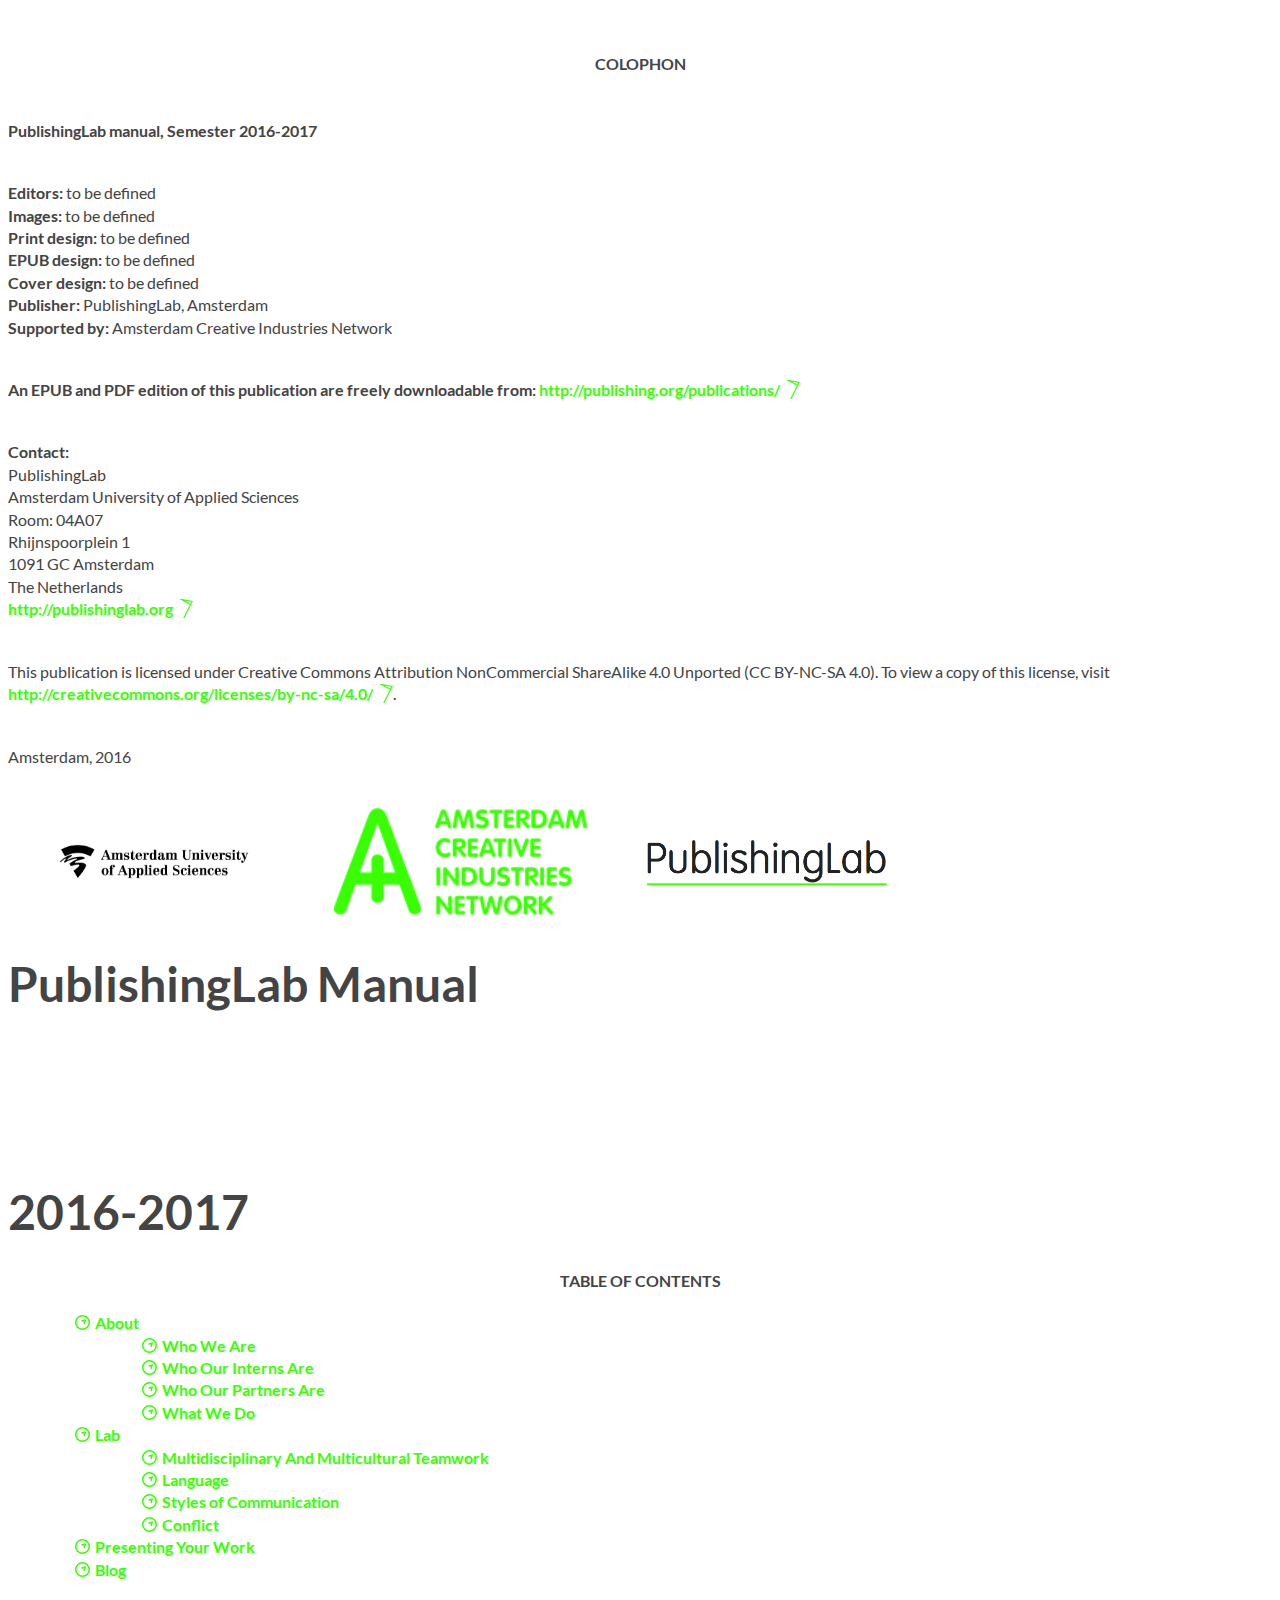
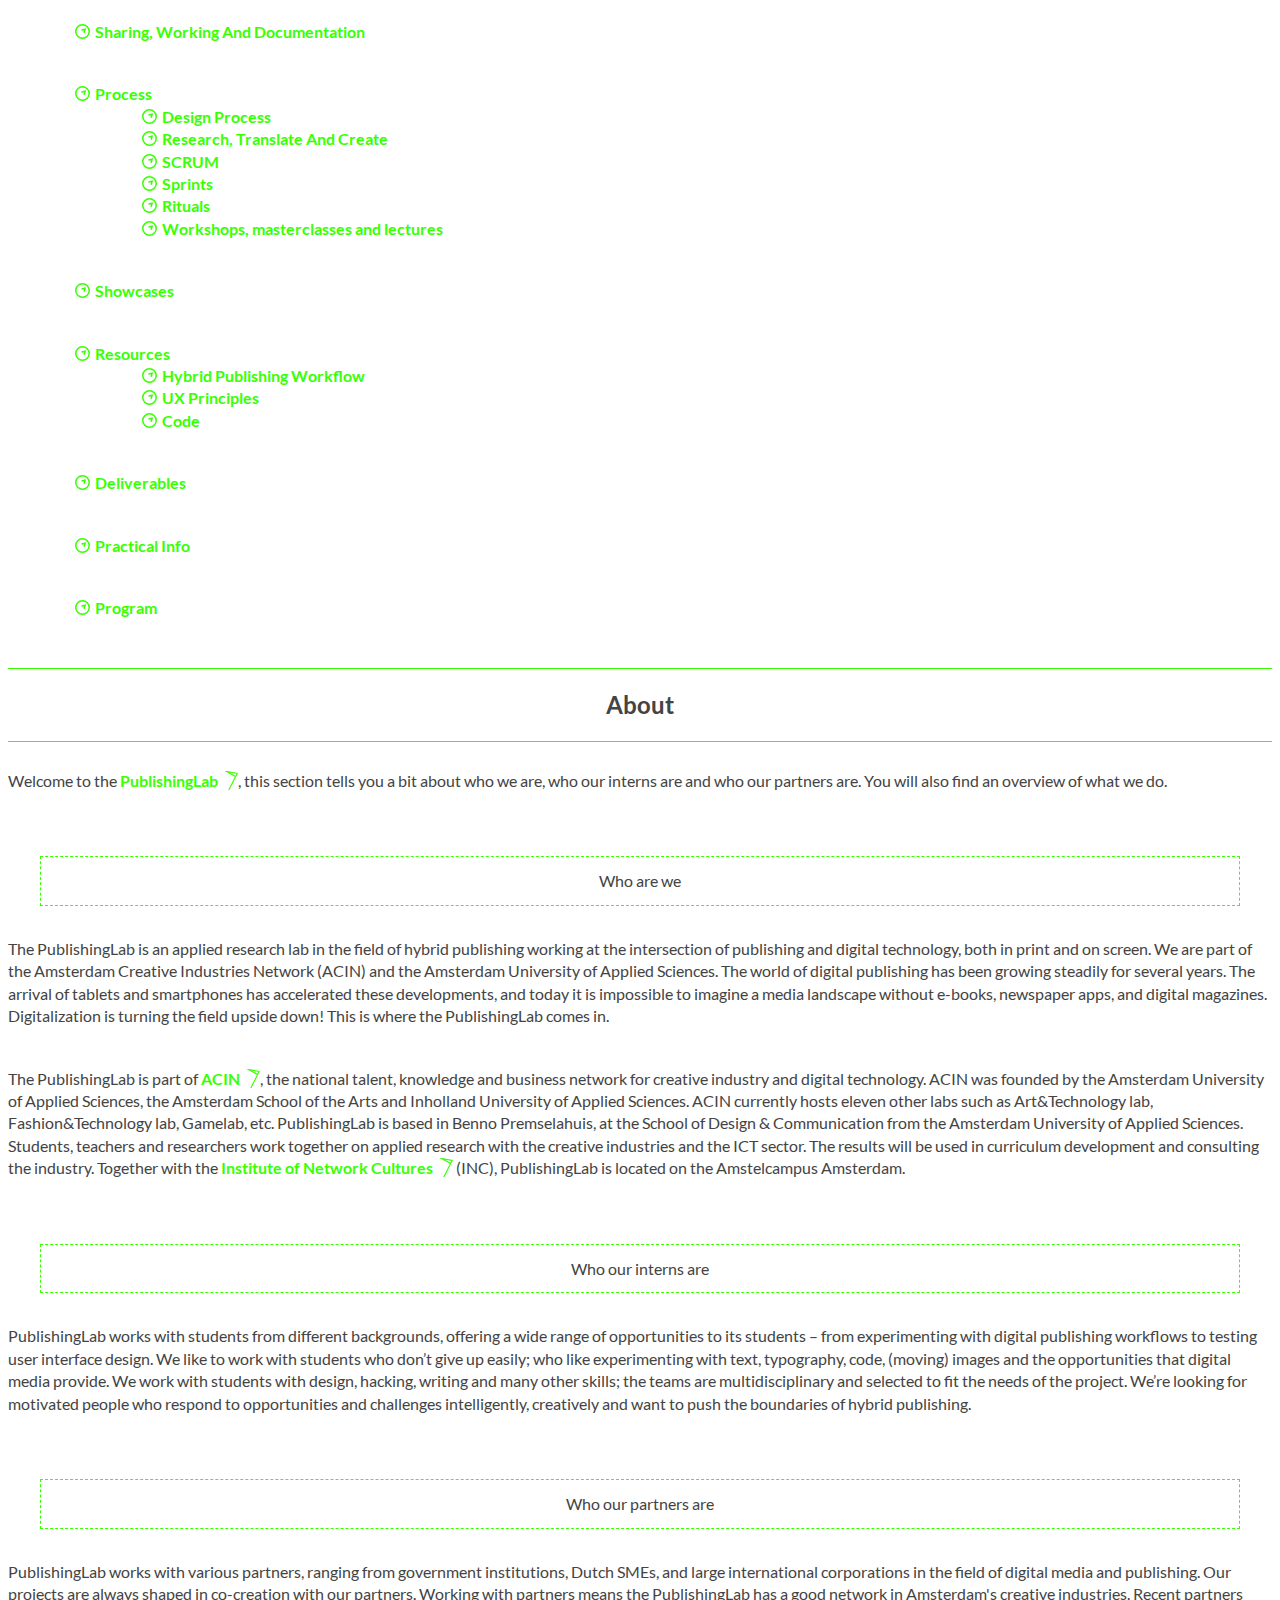
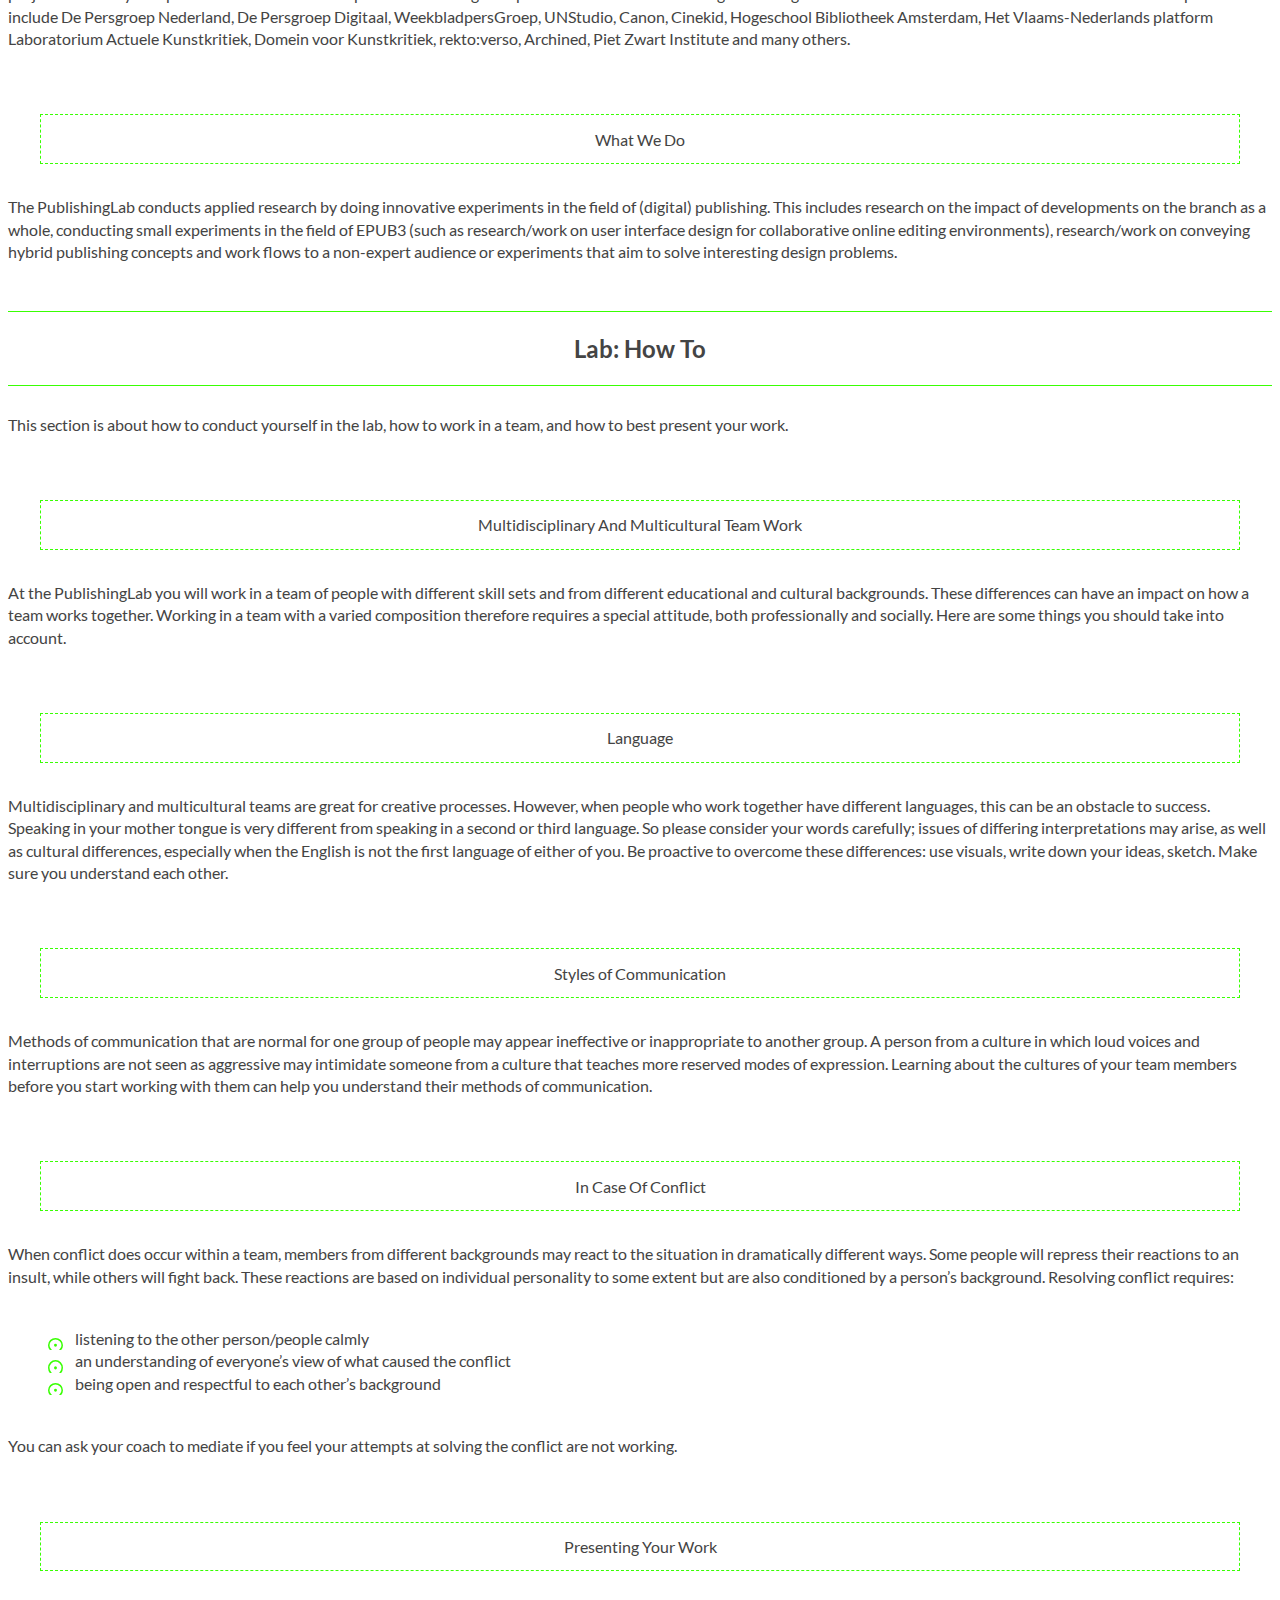
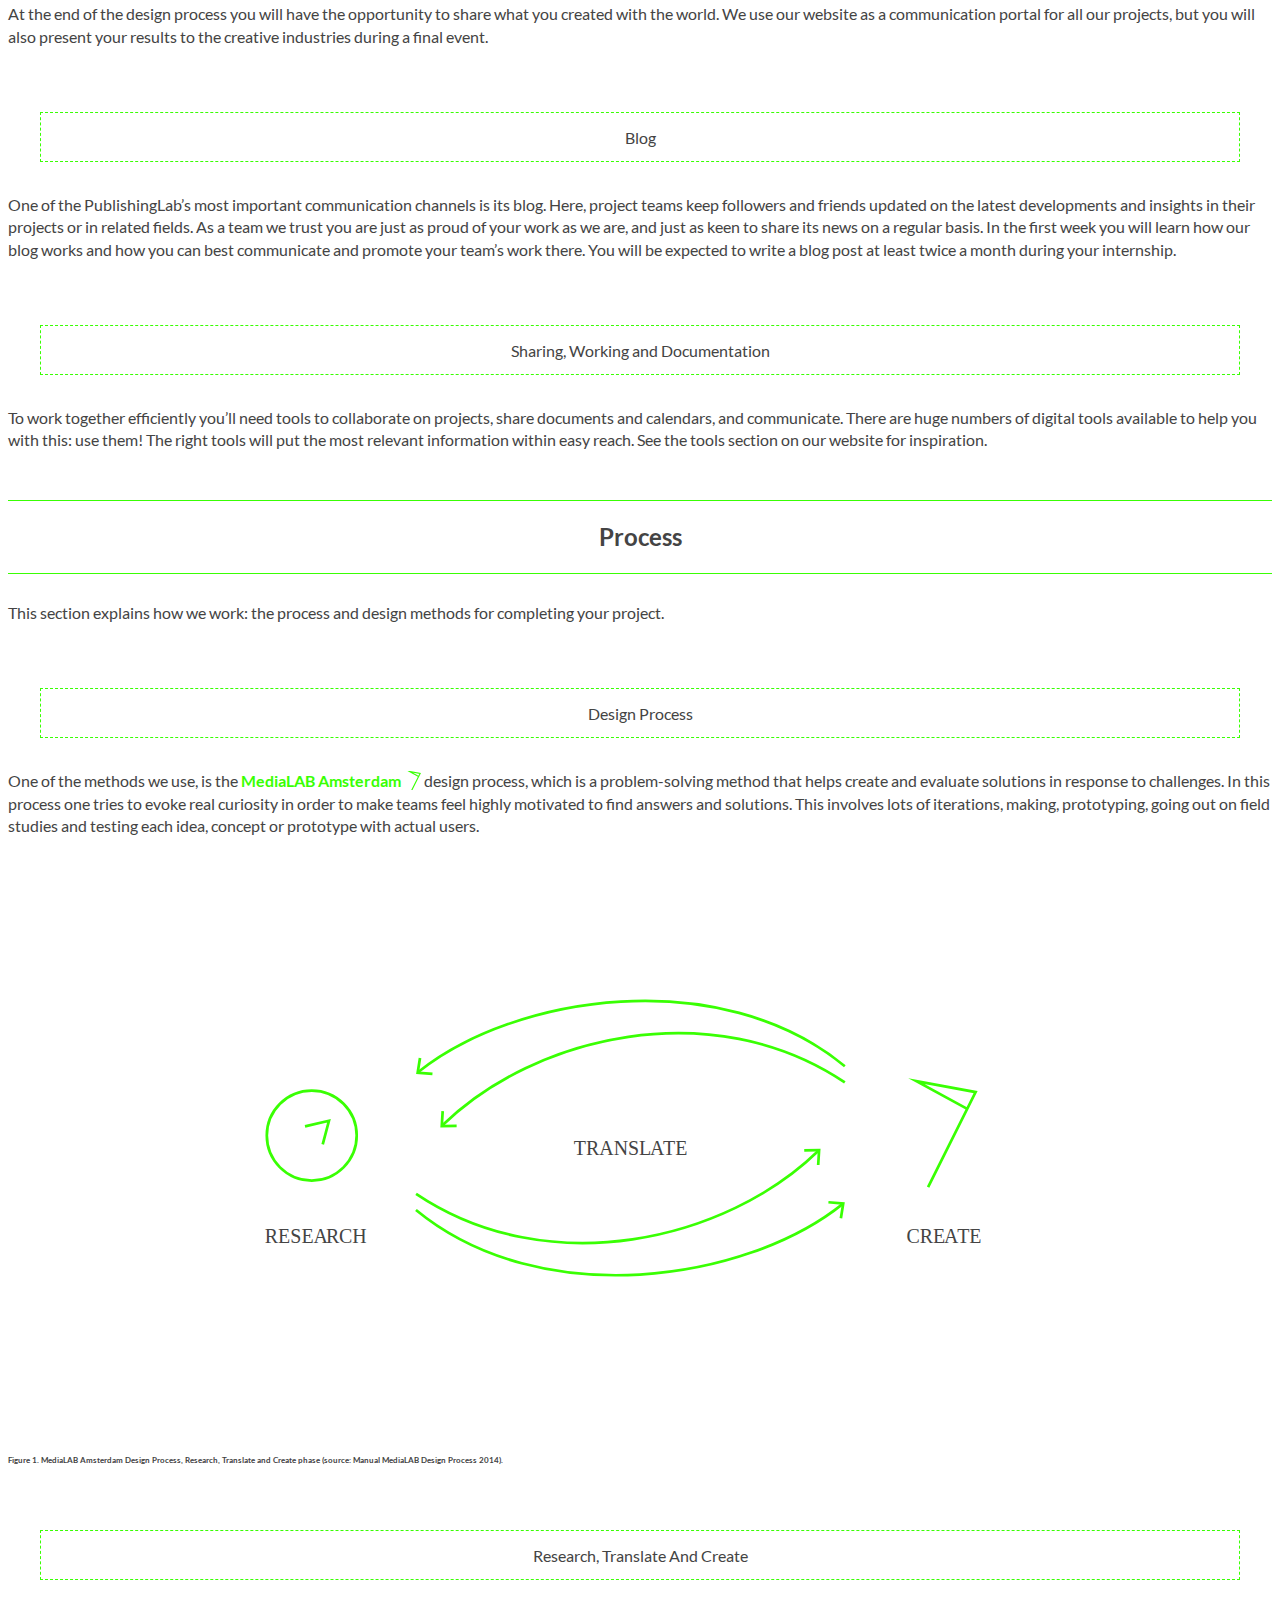
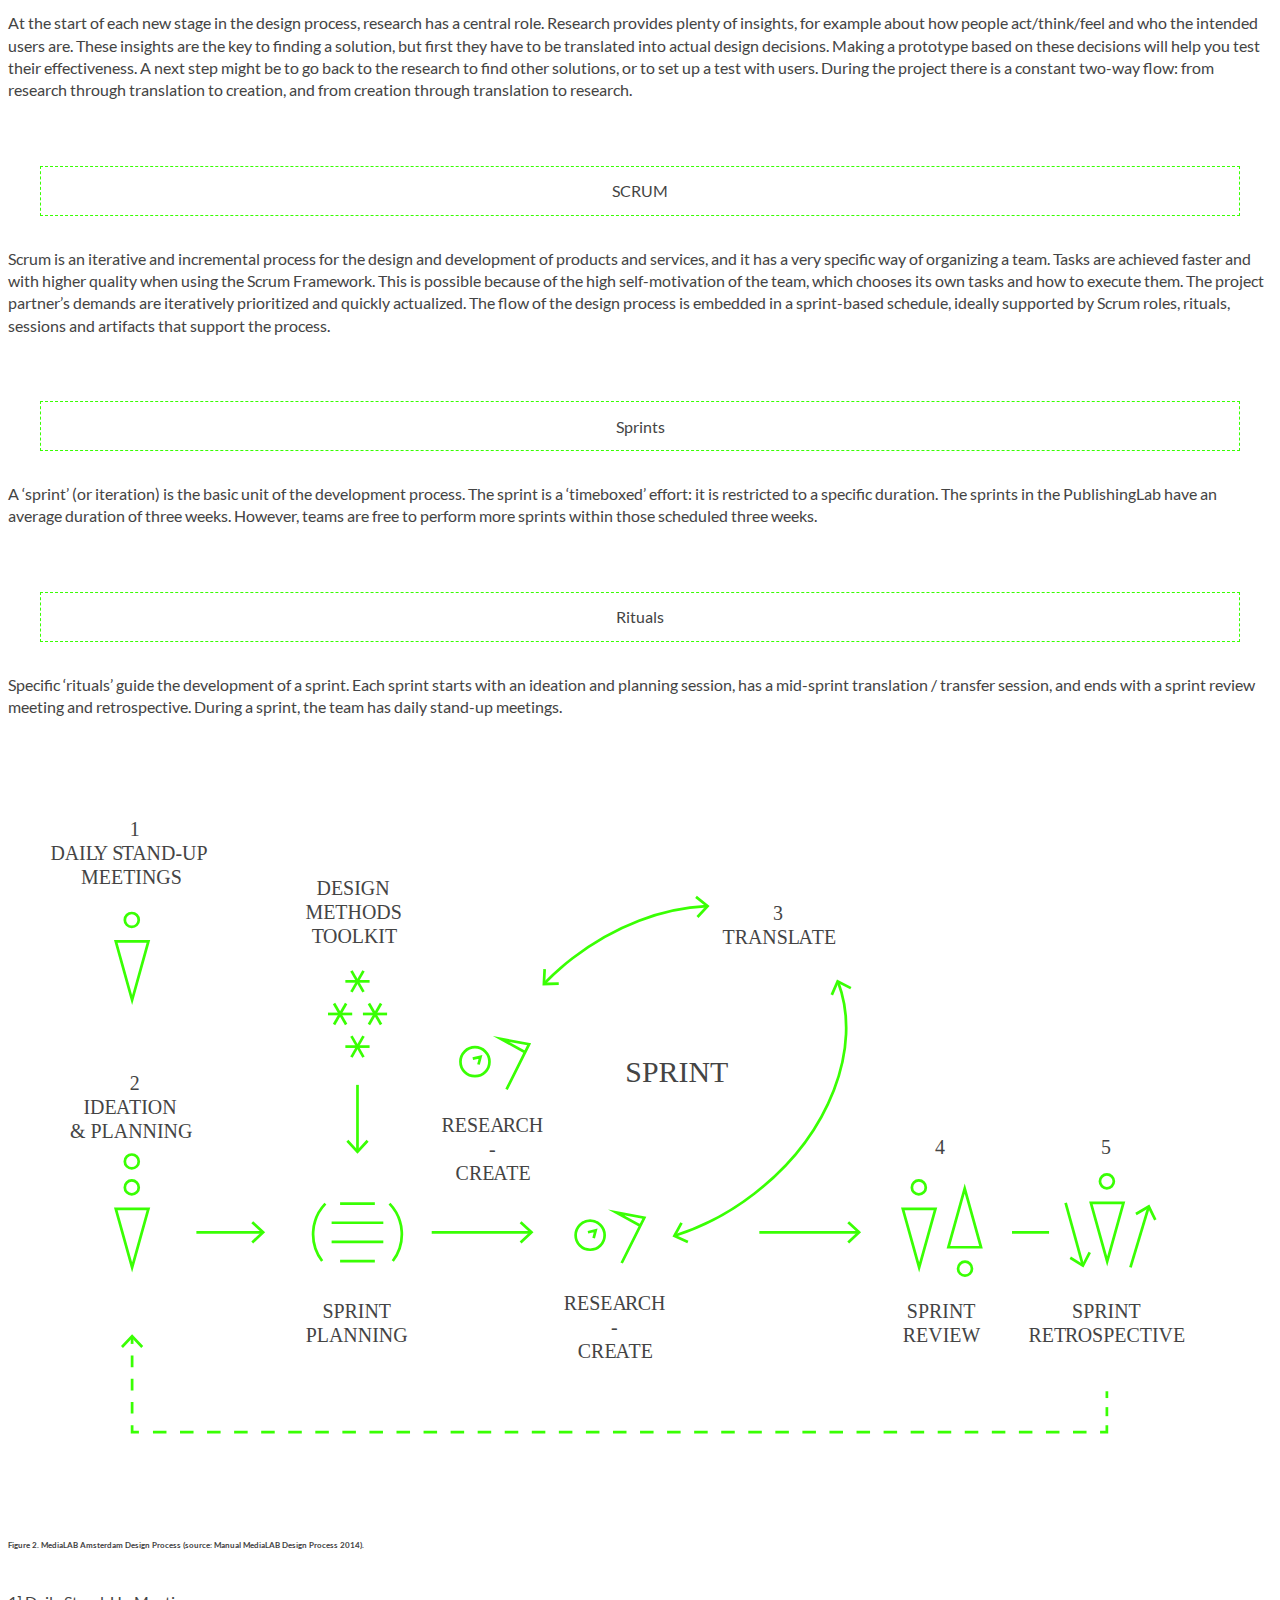
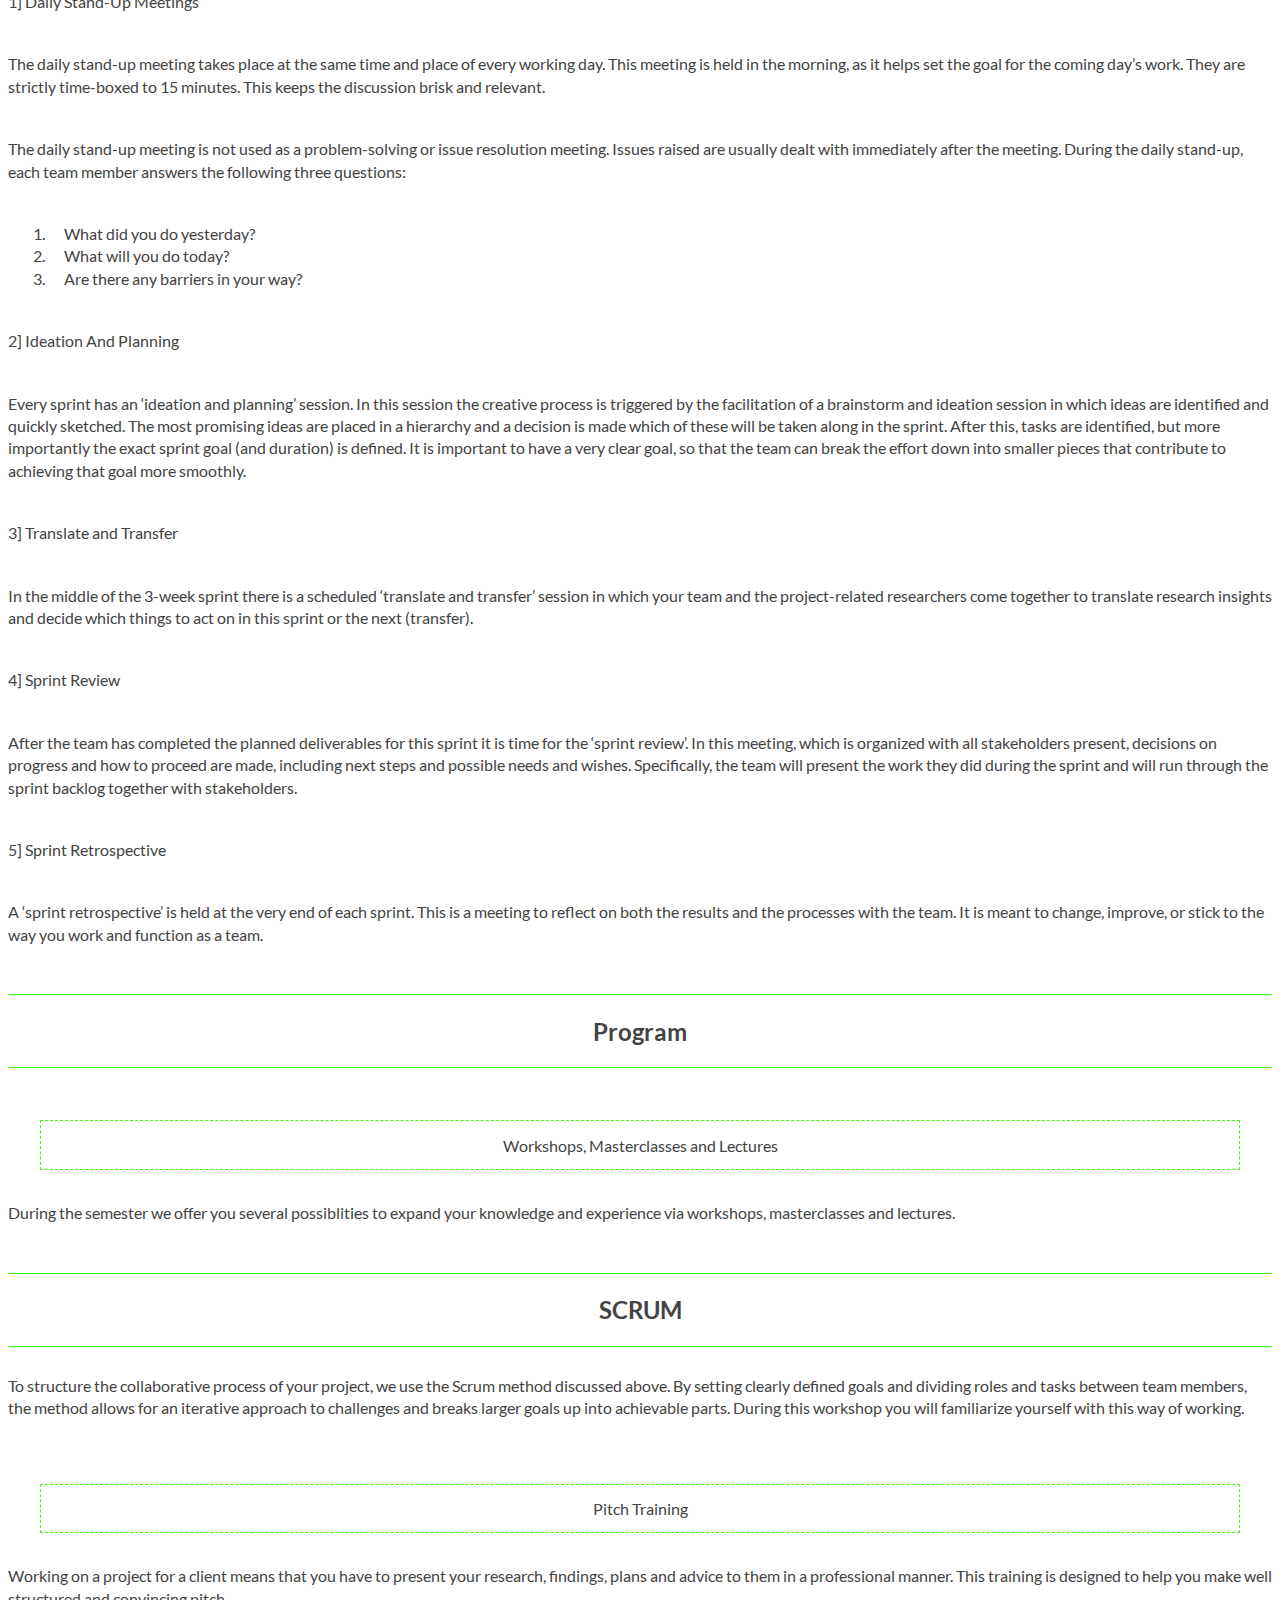
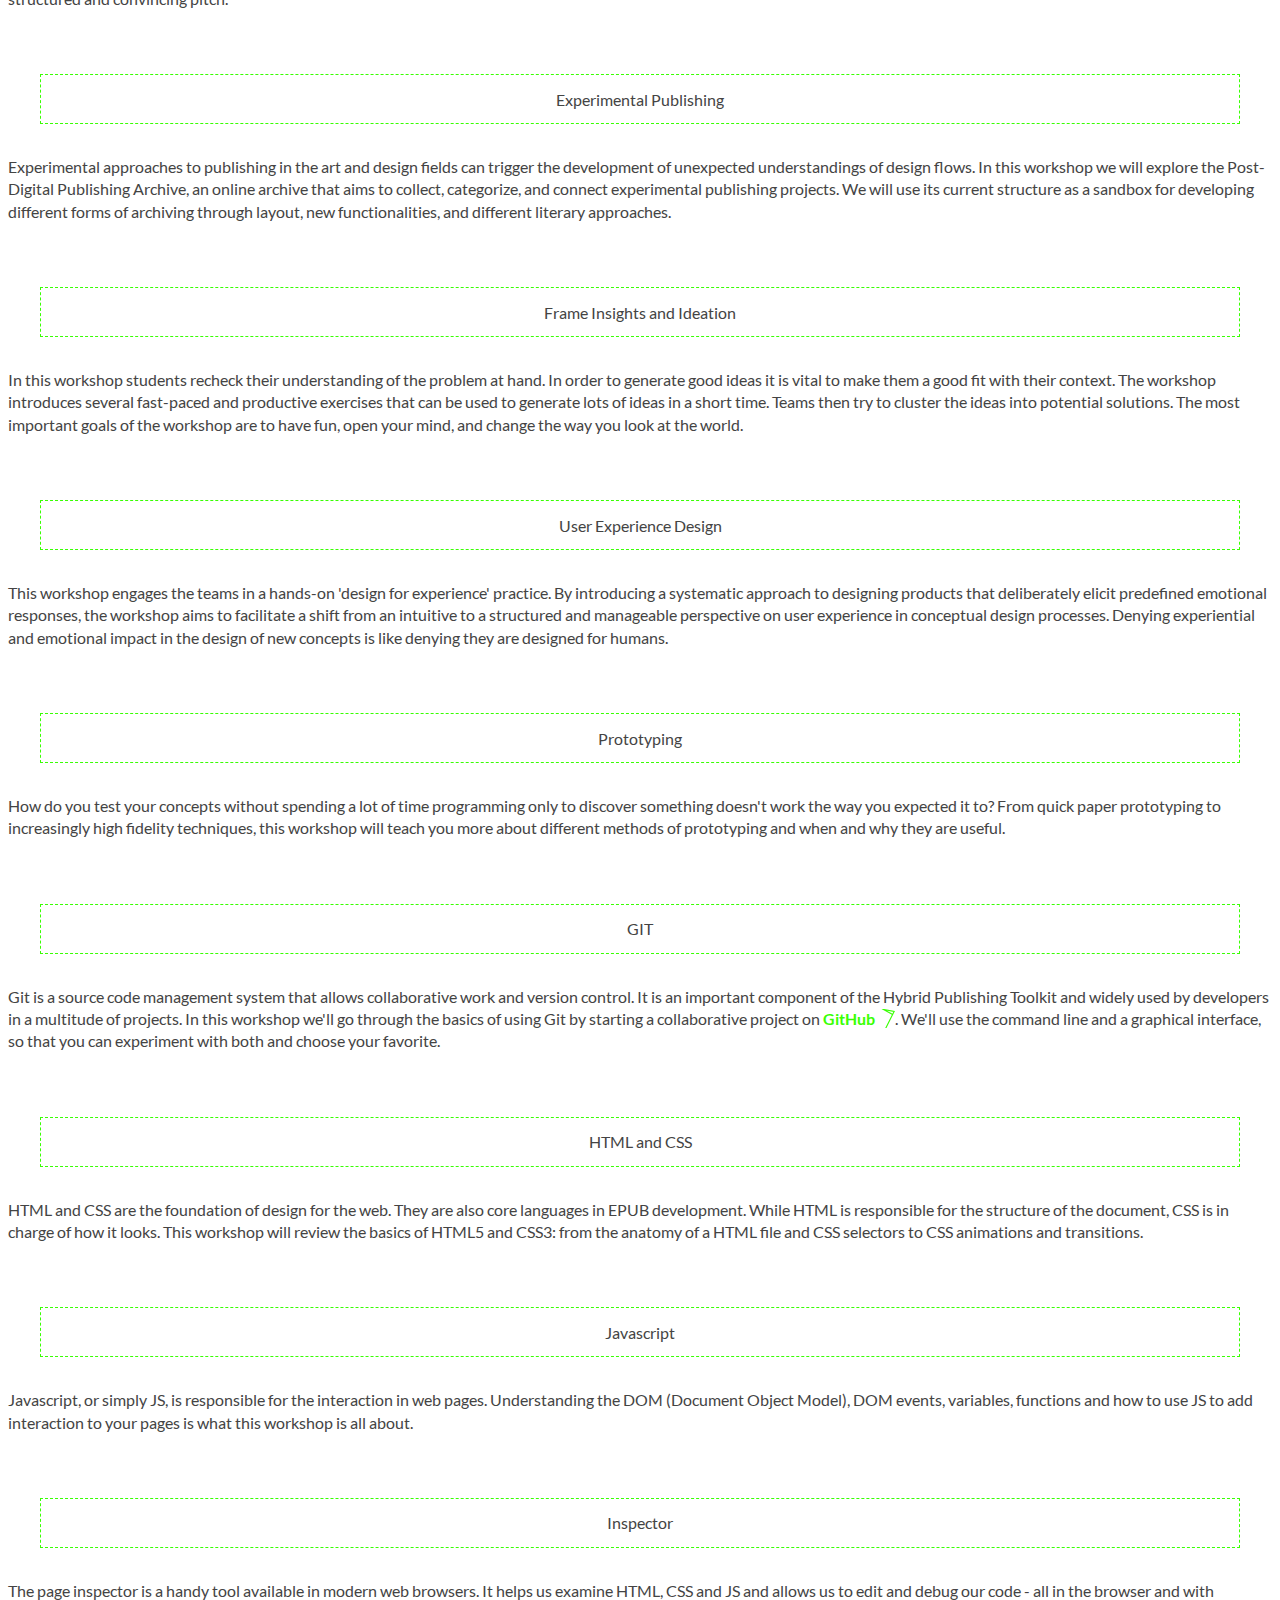
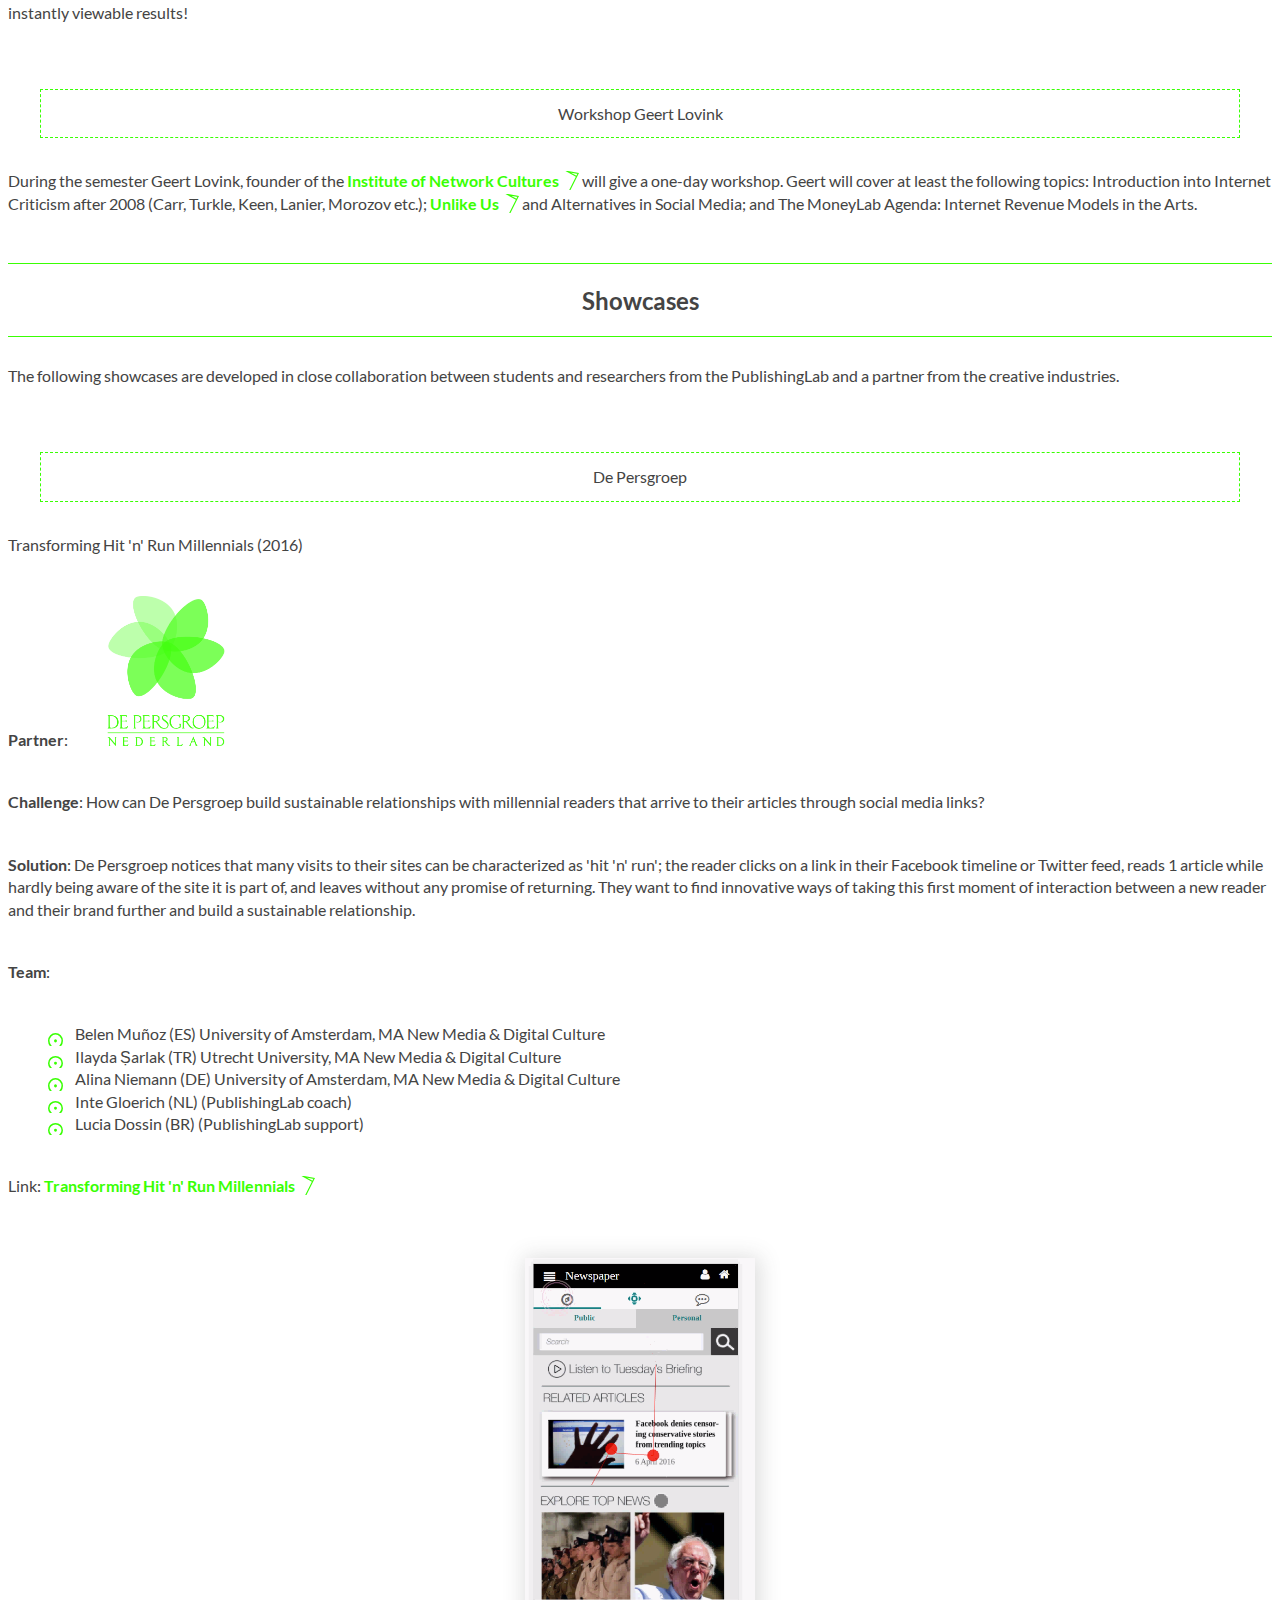
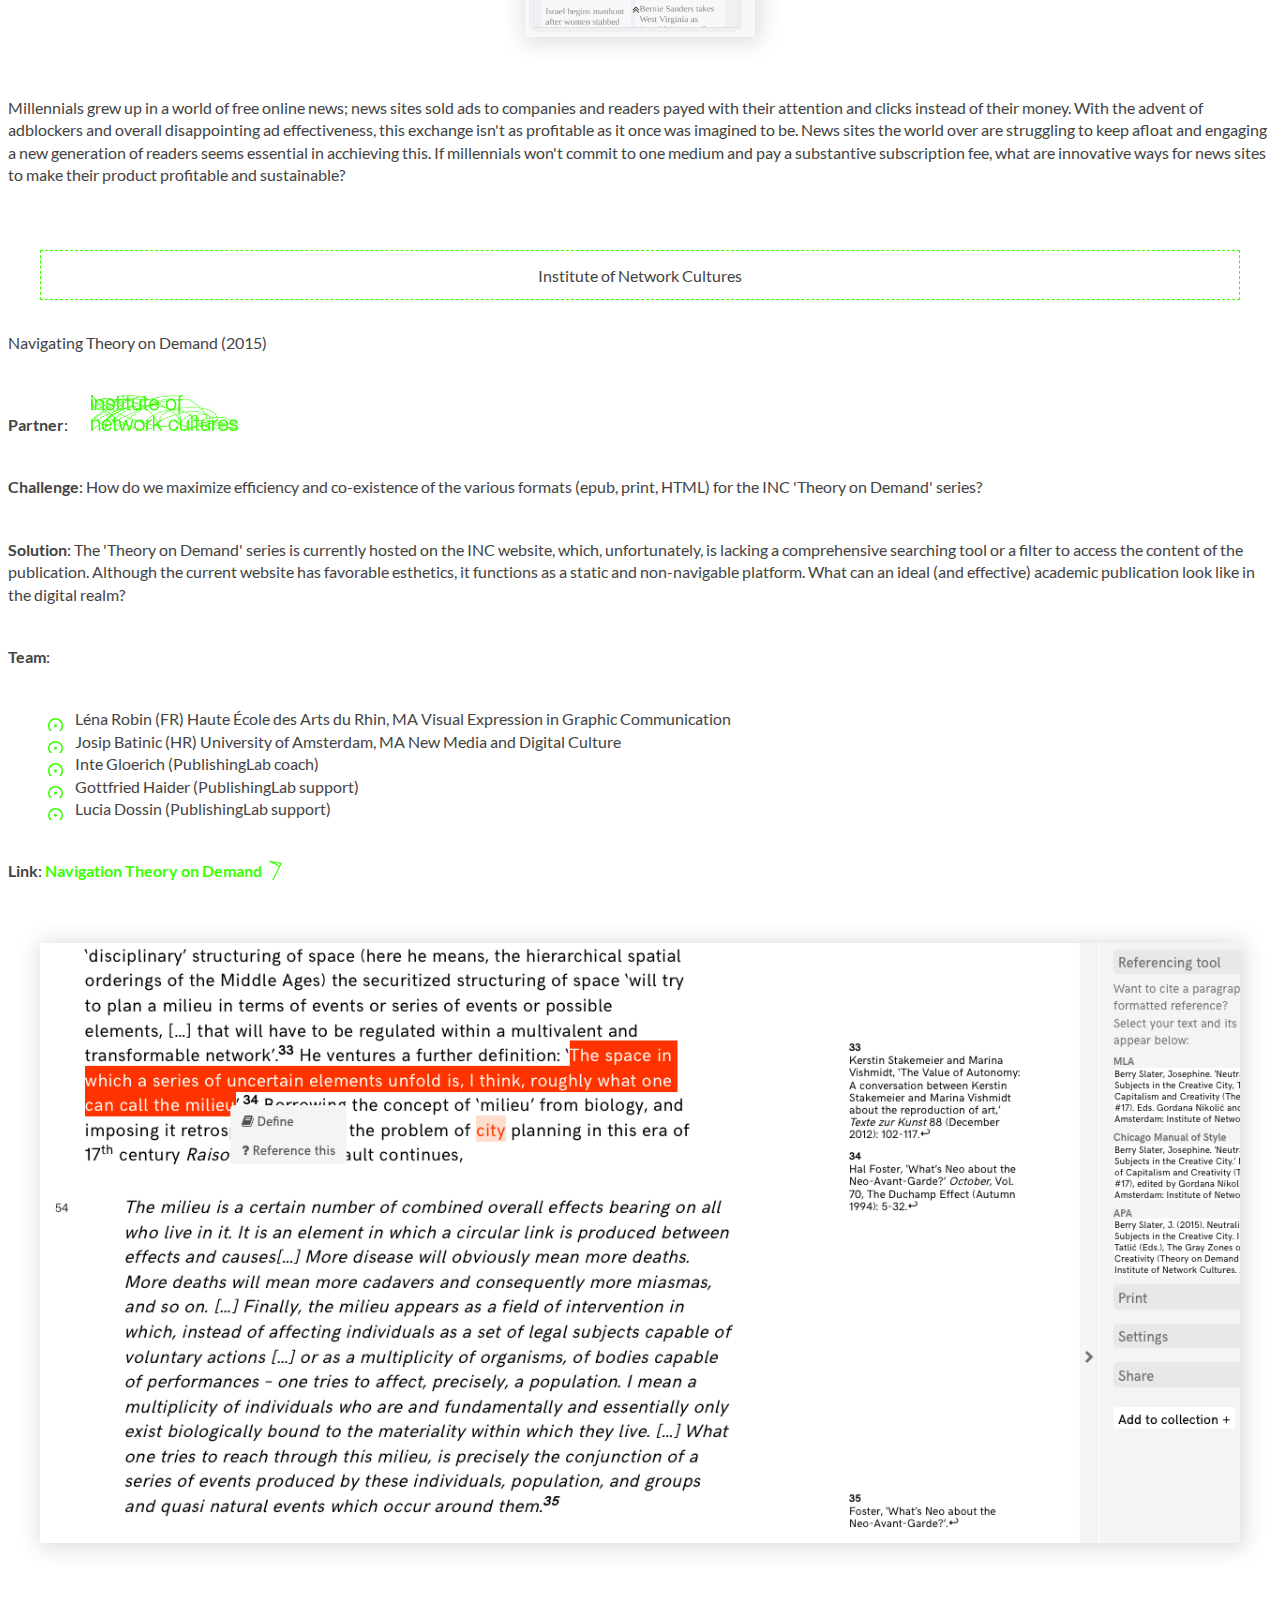
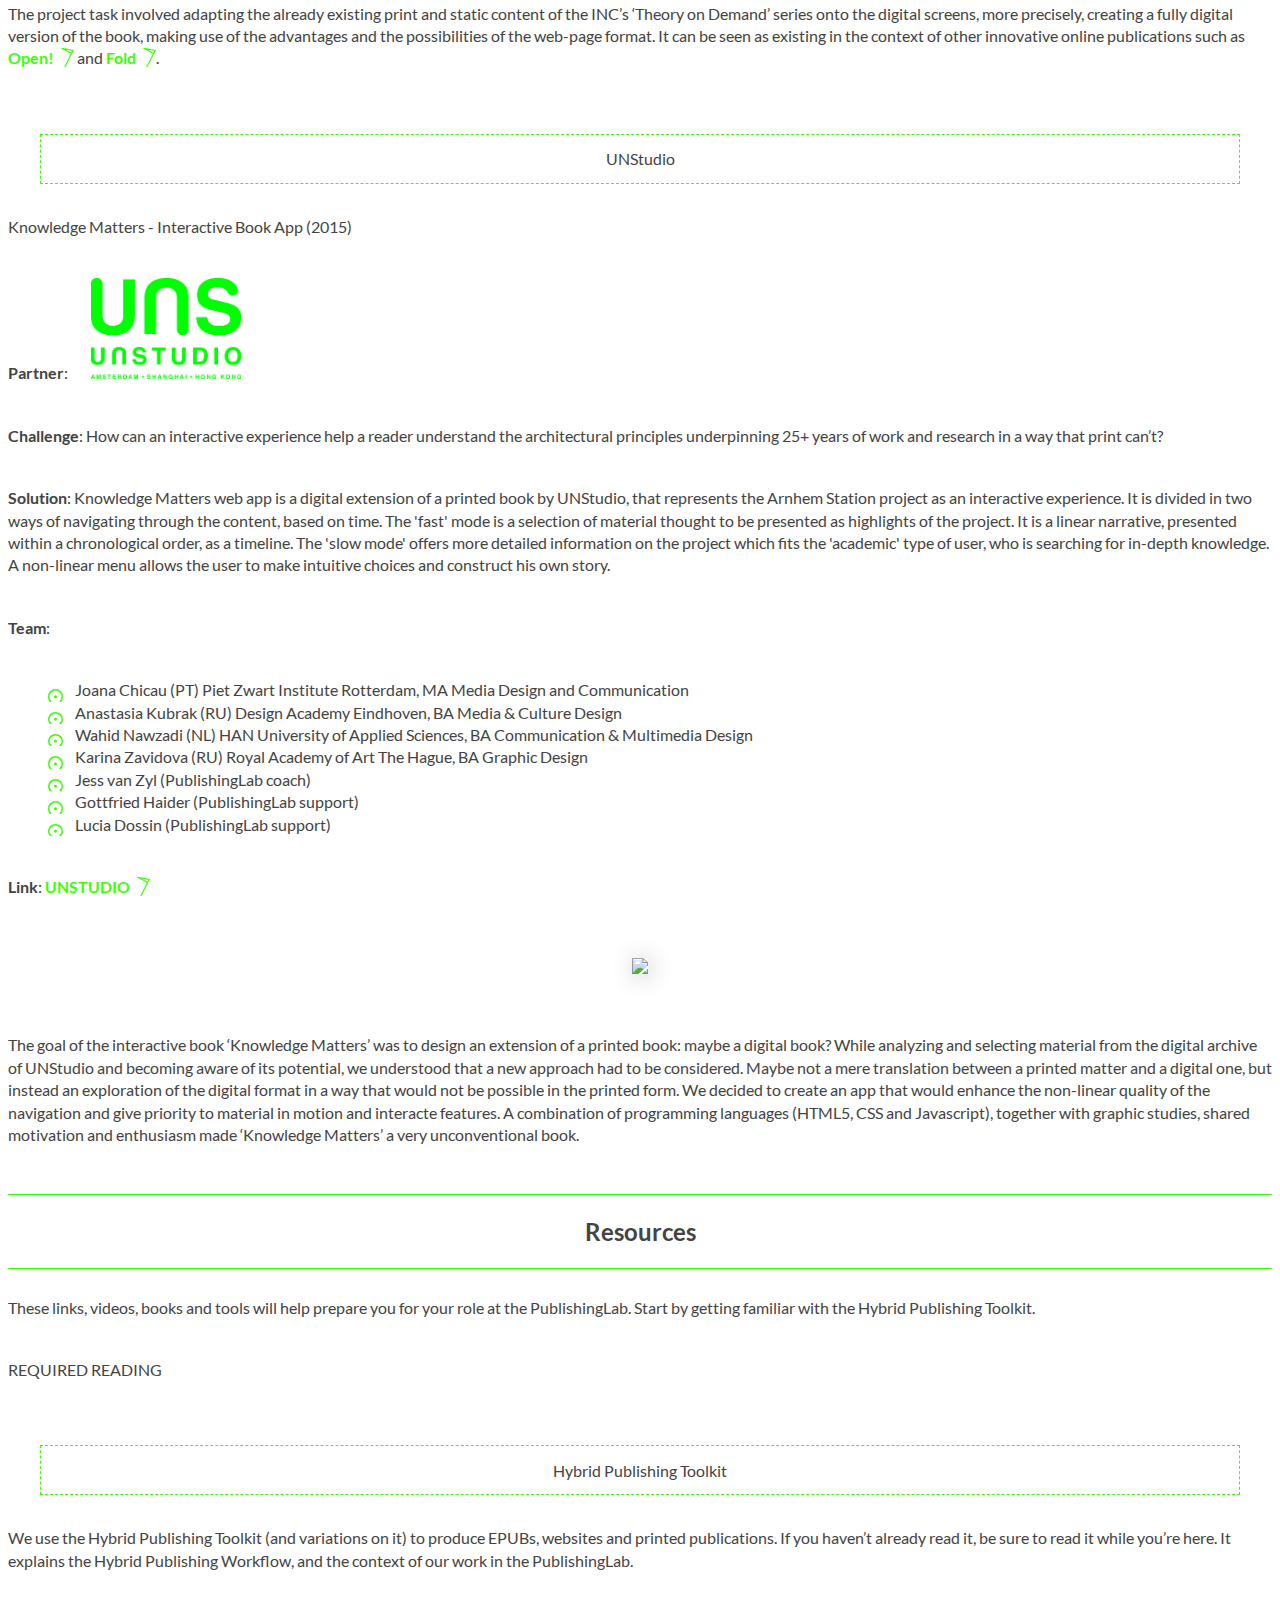
==== html/book.html @ c7bd47f9 "layout for ibooks" ====
<!DOCTYPE html PUBLIC "-//W3C//DTD XHTML 1.0 Transitional//EN" "http://www.w3.org/TR/xhtml1/DTD/xhtml1-transitional.dtd">
<html xmlns="http://www.w3.org/1999/xhtml">
<head>
  <meta http-equiv="Content-Type" content="text/html; charset=utf-8" />
  <meta http-equiv="Content-Style-Type" content="text/css" />
  <meta name="generator" content="pandoc" />
  <title></title>
  <style type="text/css">code{white-space: pre;}</style>
  <link rel="stylesheet" href="../css/styles.epub.css" type="text/css" />
</head>
<body>
<p class="pagebr">
</p>
<h5 class="nomargintop">
Colophon
</h5>
<p><strong>PublishingLab manual, Semester 2016-2017</strong><br/></p>
<p><strong>Editors:</strong> to be defined<br/> <strong>Images:</strong> to be defined<br/> <strong>Print design:</strong> to be defined<br/> <strong>EPUB design:</strong> to be defined<br/> <strong>Cover design:</strong> to be defined<br/> <strong>Publisher:</strong> PublishingLab, Amsterdam<br/> <strong>Supported by:</strong> Amsterdam Creative Industries Network</p>
<p><strong>An EPUB and PDF edition of this publication are freely downloadable from:</strong> <a href="http://publishinglab.org/publications/">http://publishing.org/publications/</a></p>
<p><strong>Contact:</strong><br/> PublishingLab<br/> Amsterdam University of Applied Sciences<br/> Room: 04A07<br/> Rhijnspoorplein 1<br/> 1091 GC Amsterdam<br/> The Netherlands<br/> <a href="http://www.publishinglab.org">http://publishinglab.org</a></p>
<p>This publication is licensed under Creative Commons Attribution NonCommercial ShareAlike 4.0 Unported (CC BY-NC-SA 4.0). To view a copy of this license, visit <a href="http://creativecommons.org/licenses/by-nc-sa/4.0/" class="uri">http://creativecommons.org/licenses/by-nc-sa/4.0/</a>.</p>
<p>Amsterdam, 2016<br/></p>
<div id="logos">
<p><img class="logo" src="../md/imgs/HvA.jpg" alt="Hogeschool van Amsterdam"/> <img class="logo" src="../md/imgs/ACIN.png" alt="ACIN"/> <img class="logo" src="../md/imgs/publishinglab.png" alt="PublishingLab"/></p>
</div>
<h1 id="publishinglab-manual-2016-2017">PublishingLab Manual <br/><br/><br/><br/>2016-2017</h1>
<p class="pagebr">
</p>
<h4 class="nomargintop">
Table of Contents
</h4>
<div id="toc">
<!-- Silvio: it's always better to keep titles in title case (e.g. This is the Title) because these can be made uppercase afterwards via CSS -->
<ul>
<li><a href="#about">About</a> <!--header-->
<ul>
<li><a href="#whoarewe">Who We Are</a></li>
<li><a href="#whoareinternsare">Who Our Interns Are</a></li>
<li><a href="#whoourpartnersare">Who Our Partners Are</a></li>
<li><a href="#whatwedo">What We Do</a></li>
</ul></li>
<li><a href="#lab">Lab</a> <!--header-->
<ul>
<li><a href="#teamwork">Multidisciplinary And Multicultural Teamwork</a></li>
<li><a href="#language">Language</a></li>
<li><a href="#communication">Styles of Communication</a></li>
<li><a href="#conflict">Conflict</a></li>
</ul></li>
<li><a href="#presenting">Presenting Your Work</a></li>
<li><a href="#blog">Blog</a></li>
<li><p><a href="#documentation">Sharing, Working And Documentation</a></p></li>
<li><a href="#process">Process</a> <!--header-->
<ul>
<li><a href="#designproces">Design Process</a></li>
<li><a href="#researchtranslatecreate">Research, Translate And Create</a></li>
<li><a href="#scrum">SCRUM</a></li>
<li><a href="#sprints">Sprints</a></li>
<li><a href="#rituals">Rituals</a></li>
<li><a href="#workshops">Workshops, masterclasses and lectures</a></li>
</ul></li>
<li><p><a href="#showcases">Showcases</a> <!--header--></p></li>
<li><a href="#resources">Resources</a> <!--header-->
<ul>
<li><a href="#HPW">Hybrid Publishing Workflow</a></li>
<li><a href="#UX">UX Principles</a></li>
<li><a href="#code">Code</a></li>
</ul></li>
<li><p><a href="#deliverables">Deliverables</a></p></li>
<li><p><a href="#practicalinfo">Practical Info</a> <!--header--></p></li>
<li><p><a href="#programme">Program</a> <!--header--></p></li>
</ul>
</div>
<h2 id="about"><span id="about">About</span></h2>
<p>Welcome to the <a href="http://publishinglab.org">PublishingLab</a>, this section tells you a bit about who we are, who our interns are and who our partners are. You will also find an overview of what we do.</p>
<h3 id="who-are-we"><span id="whoarewe">Who are we</span></h3>
<p>The PublishingLab is an applied research lab in the field of hybrid publishing working at the intersection of publishing and digital technology, both in print and on screen. We are part of the Amsterdam Creative Industries Network (ACIN) and the Amsterdam University of Applied Sciences. The world of digital publishing has been growing steadily for several years. The arrival of tablets and smartphones has accelerated these developments, and today it is impossible to imagine a media landscape without e-books, newspaper apps, and digital magazines. Digitalization is turning the field upside down! This is where the PublishingLab comes in.</p>
<p>The PublishingLab is part of <a href="http://www.amsterdamcreativeindustries.com">ACIN</a>, the national talent, knowledge and business network for creative industry and digital technology. ACIN was founded by the Amsterdam University of Applied Sciences, the Amsterdam School of the Arts and Inholland University of Applied Sciences. ACIN currently hosts eleven other labs such as Art&amp;Technology lab, Fashion&amp;Technology lab, Gamelab, etc. PublishingLab is based in Benno Premselahuis, at the School of Design &amp; Communication from the Amsterdam University of Applied Sciences. Students, teachers and researchers work together on applied research with the creative industries and the ICT sector. The results will be used in curriculum development and consulting the industry. Together with the <a href="http://networkcultures.org">Institute of Network Cultures</a> (INC), PublishingLab is located on the Amstelcampus Amsterdam.</p>
<h3 id="who-our-interns-are"><span id="whoourinternsare">Who our interns are</span></h3>
<p>PublishingLab works with students from different backgrounds, offering a wide range of opportunities to its students – from experimenting with digital publishing workflows to testing user interface design. We like to work with students who don’t give up easily; who like experimenting with text, typography, code, (moving) images and the opportunities that digital media provide. We work with students with design, hacking, writing and many other skills; the teams are multidisciplinary and selected to fit the needs of the project. We’re looking for motivated people who respond to opportunities and challenges intelligently, creatively and want to push the boundaries of hybrid publishing.</p>
<h3 id="who-our-partners-are"><span id="whoourpartnersare">Who our partners are</span></h3>
<p>PublishingLab works with various partners, ranging from government institutions, Dutch SMEs, and large international corporations in the field of digital media and publishing. Our projects are always shaped in co-creation with our partners. Working with partners means the PublishingLab has a good network in Amsterdam's creative industries. Recent partners include De Persgroep Nederland, De Persgroep Digitaal, WeekbladpersGroep, UNStudio, Canon, Cinekid, Hogeschool Bibliotheek Amsterdam, Het Vlaams-Nederlands platform Laboratorium Actuele Kunstkritiek, Domein voor Kunstkritiek, rekto:verso, Archined, Piet Zwart Institute and many others.</p>
<!--maybe add some quotes from partners-->
<h3 id="what-we-do"><span id="whatwedo">What We Do</span></h3>
<p>The PublishingLab conducts applied research by doing innovative experiments in the field of (digital) publishing. This includes research on the impact of developments on the branch as a whole, conducting small experiments in the field of EPUB3 (such as research/work on user interface design for collaborative online editing environments), research/work on conveying hybrid publishing concepts and work flows to a non-expert audience or experiments that aim to solve interesting design problems.</p>
<h2 id="lab-how-to"><span id="lab">Lab: How To</span></h2>
<p>This section is about how to conduct yourself in the lab, how to work in a team, and how to best present your work.</p>
<h3 id="multidisciplinary-and-multicultural-team-work"><span id="teamwork">Multidisciplinary And Multicultural Team Work</span></h3>
<p>At the PublishingLab you will work in a team of people with different skill sets and from different educational and cultural backgrounds. These differences can have an impact on how a team works together. Working in a team with a varied composition therefore requires a special attitude, both professionally and socially. Here are some things you should take into account.</p>
<h3 id="language"><span id="language">Language</span></h3>
<p>Multidisciplinary and multicultural teams are great for creative processes. However, when people who work together have different languages, this can be an obstacle to success. Speaking in your mother tongue is very different from speaking in a second or third language. So please consider your words carefully; issues of differing interpretations may arise, as well as cultural differences, especially when the English is not the first language of either of you. Be proactive to overcome these differences: use visuals, write down your ideas, sketch. Make sure you understand each other.</p>
<h3 id="styles-of-communication"><span id="communication">Styles of Communication</span></h3>
<p>Methods of communication that are normal for one group of people may appear ineffective or inappropriate to another group. A person from a culture in which loud voices and interruptions are not seen as aggressive may intimidate someone from a culture that teaches more reserved modes of expression. Learning about the cultures of your team members before you start working with them can help you understand their methods of communication.</p>
<h3 id="in-case-of-conflict"><span id="conflict">In Case Of Conflict</span></h3>
<p>When conflict does occur within a team, members from different backgrounds may react to the situation in dramatically different ways. Some people will repress their reactions to an insult, while others will fight back. These reactions are based on individual personality to some extent but are also conditioned by a person’s background. Resolving conflict requires:</p>
<ul>
<li>listening to the other person/people calmly</li>
<li>an understanding of everyone’s view of what caused the conflict</li>
<li>being open and respectful to each other’s background</li>
</ul>
<p>You can ask your coach to mediate if you feel your attempts at solving the conflict are not working.</p>
<h3 id="presenting-your-work"><span id="presenting">Presenting Your Work</span></h3>
<p>At the end of the design process you will have the opportunity to share what you created with the world. We use our website as a communication portal for all our projects, but you will also present your results to the creative industries during a final event.</p>
<h3 id="blog"><span id="blog">Blog</span></h3>
<p>One of the PublishingLab’s most important communication channels is its blog. Here, project teams keep followers and friends updated on the latest developments and insights in their projects or in related fields. As a team we trust you are just as proud of your work as we are, and just as keen to share its news on a regular basis. In the first week you will learn how our blog works and how you can best communicate and promote your team’s work there. You will be expected to write a blog post at least twice a month during your internship.</p>
<h3 id="sharing-working-and-documentation"><span id="documentation">Sharing, Working and Documentation</span></h3>
<p>To work together efficiently you’ll need tools to collaborate on projects, share documents and calendars, and communicate. There are huge numbers of digital tools available to help you with this: use them! The right tools will put the most relevant information within easy reach. See the tools section on our website for inspiration.</p>
<h2 id="process"><span id="process">Process</span></h2>
<p>This section explains how we work: the process and design methods for completing your project.</p>
<h3 id="design-process"><span id="designprocess">Design Process</span></h3>
<p>One of the methods we use, is the <a href="http://medialabamsterdam.com/">MediaLAB Amsterdam</a> design process, which is a problem-solving method that helps create and evaluate solutions in response to challenges. In this process one tries to evoke real curiosity in order to make teams feel highly motivated to find answers and solutions. This involves lots of iterations, making, prototyping, going out on field studies and testing each idea, concept or prototype with actual users.</p>
<p><img class="noshadow" src="../md/imgs/figure1.svg" /></p>
<p class="caption">
Figure 1. MediaLAB Amsterdam Design Process, Research, Translate and Create phase (source: Manual MediaLAB Design Process 2014).
</p>
<!--image of bad quality, but gives an idea of what is desired. change icons.-->
<h3 id="research-translate-and-create"><span id="researchtranslatecreate">Research, Translate And Create</span></h3>
<p>At the start of each new stage in the design process, research has a central role. Research provides plenty of insights, for example about how people act/think/feel and who the intended users are. These insights are the key to finding a solution, but first they have to be translated into actual design decisions. Making a prototype based on these decisions will help you test their effectiveness. A next step might be to go back to the research to find other solutions, or to set up a test with users. During the project there is a constant two-way flow: from research through translation to creation, and from creation through translation to research.</p>
<h3 id="scrum"><span id="scrum">SCRUM</span></h3>
<p>Scrum is an iterative and incremental process for the design and development of products and services, and it has a very specific way of organizing a team. Tasks are achieved faster and with higher quality when using the Scrum Framework. This is possible because of the high self-motivation of the team, which chooses its own tasks and how to execute them. The project partner’s demands are iteratively prioritized and quickly actualized. The flow of the design process is embedded in a sprint-based schedule, ideally supported by Scrum roles, rituals, sessions and artifacts that support the process.</p>
<h3 id="sprints"><span id="sprints">Sprints</span></h3>
<p>A ‘sprint’ (or iteration) is the basic unit of the development process. The sprint is a ‘timeboxed’ effort: it is restricted to a specific duration. The sprints in the PublishingLab have an average duration of three weeks. However, teams are free to perform more sprints within those scheduled three weeks.</p>
<h3 id="rituals"><span id="rituals">Rituals</span></h3>
<p>Specific ‘rituals’ guide the development of a sprint. Each sprint starts with an ideation and planning session, has a mid-sprint translation / transfer session, and ends with a sprint review meeting and retrospective. During a sprint, the team has daily stand-up meetings.</p>
<p><img class="noshadow" src="../md/imgs/figure2.svg" /></p>
<p class="caption">
Figure 2. MediaLAB Amsterdam Design Process (source: Manual MediaLAB Design Process 2014).
</p>
<p>1] Daily Stand-Up Meetings</p>
<p>The daily stand-up meeting takes place at the same time and place of every working day. This meeting is held in the morning, as it helps set the goal for the coming day’s work. They are strictly time-boxed to 15 minutes. This keeps the discussion brisk and relevant.</p>
<p>The daily stand-up meeting is not used as a problem-solving or issue resolution meeting. Issues raised are usually dealt with immediately after the meeting. During the daily stand-up, each team member answers the following three questions:</p>
<ol style="list-style-type: decimal">
<li>What did you do yesterday?</li>
<li>What will you do today?</li>
<li>Are there any barriers in your way?</li>
</ol>
<p>2] Ideation And Planning</p>
<p>Every sprint has an ‘ideation and planning’ session. In this session the creative process is triggered by the facilitation of a brainstorm and ideation session in which ideas are identified and quickly sketched. The most promising ideas are placed in a hierarchy and a decision is made which of these will be taken along in the sprint. After this, tasks are identified, but more importantly the exact sprint goal (and duration) is defined. It is important to have a very clear goal, so that the team can break the effort down into smaller pieces that contribute to achieving that goal more smoothly.</p>
<p>3] Translate and Transfer</p>
<p>In the middle of the 3-week sprint there is a scheduled ‘translate and transfer’ session in which your team and the project-related researchers come together to translate research insights and decide which things to act on in this sprint or the next (transfer).</p>
<p>4] Sprint Review</p>
<p>After the team has completed the planned deliverables for this sprint it is time for the ‘sprint review’. In this meeting, which is organized with all stakeholders present, decisions on progress and how to proceed are made, including next steps and possible needs and wishes. Specifically, the team will present the work they did during the sprint and will run through the sprint backlog together with stakeholders.</p>
<p>5] Sprint Retrospective</p>
<p>A ‘sprint retrospective’ is held at the very end of each sprint. This is a meeting to reflect on both the results and the processes with the team. It is meant to change, improve, or stick to the way you work and function as a team.</p>
<h2 id="program"><span id="programme">Program</span></h2>
<!-- add some text here -->
<h3 id="workshops-masterclasses-and-lectures"><span id="workshops">Workshops, Masterclasses and Lectures</span></h3>
<p>During the semester we offer you several possiblities to expand your knowledge and experience via workshops, masterclasses and lectures.</p>
<h2 id="scrum-1"><span id="scrum">SCRUM</span></h2>
<p>To structure the collaborative process of your project, we use the Scrum method discussed above. By setting clearly defined goals and dividing roles and tasks between team members, the method allows for an iterative approach to challenges and breaks larger goals up into achievable parts. During this workshop you will familiarize yourself with this way of working.</p>
<h3 id="pitch-training"><span id="presentation">Pitch Training</span></h3>
<p>Working on a project for a client means that you have to present your research, findings, plans and advice to them in a professional manner. This training is designed to help you make well structured and convincing pitch.</p>
<h3 id="experimental-publishing"><span id="publishing">Experimental Publishing</span></h3>
<p>Experimental approaches to publishing in the art and design fields can trigger the development of unexpected understandings of design flows. In this workshop we will explore the Post-Digital Publishing Archive, an online archive that aims to collect, categorize, and connect experimental publishing projects. We will use its current structure as a sandbox for developing different forms of archiving through layout, new functionalities, and different literary approaches.</p>
<h3 id="frame-insights-and-ideation"><span id="ideation">Frame Insights and Ideation</span></h3>
<p>In this workshop students recheck their understanding of the problem at hand. In order to generate good ideas it is vital to make them a good fit with their context. The workshop introduces several fast-paced and productive exercises that can be used to generate lots of ideas in a short time. Teams then try to cluster the ideas into potential solutions. The most important goals of the workshop are to have fun, open your mind, and change the way you look at the world.</p>
<h3 id="user-experience-design"><span id="ux">User Experience Design</span></h3>
<p>This workshop engages the teams in a hands-on 'design for experience' practice. By introducing a systematic approach to designing products that deliberately elicit predefined emotional responses, the workshop aims to facilitate a shift from an intuitive to a structured and manageable perspective on user experience in conceptual design processes. Denying experiential and emotional impact in the design of new concepts is like denying they are designed for humans.</p>
<h3 id="prototyping"><span id="prototyping">Prototyping</span></h3>
<p>How do you test your concepts without spending a lot of time programming only to discover something doesn't work the way you expected it to? From quick paper prototyping to increasingly high fidelity techniques, this workshop will teach you more about different methods of prototyping and when and why they are useful.</p>
<h3 id="git"><span id="git">GIT</span></h3>
<p>Git is a source code management system that allows collaborative work and version control. It is an important component of the Hybrid Publishing Toolkit and widely used by developers in a multitude of projects. In this workshop we'll go through the basics of using Git by starting a collaborative project on <a href="https://github.com">GitHub</a>. We'll use the command line and a graphical interface, so that you can experiment with both and choose your favorite.</p>
<h3 id="html-and-css"><span id="HTML">HTML and CSS</span></h3>
<p>HTML and CSS are the foundation of design for the web. They are also core languages in EPUB development. While HTML is responsible for the structure of the document, CSS is in charge of how it looks. This workshop will review the basics of HTML5 and CSS3: from the anatomy of a HTML file and CSS selectors to CSS animations and transitions.</p>
<h3 id="javascript"><span id="javascript">Javascript</span></h3>
<p>Javascript, or simply JS, is responsible for the interaction in web pages. Understanding the DOM (Document Object Model), DOM events, variables, functions and how to use JS to add interaction to your pages is what this workshop is all about.</p>
<h3 id="inspector"><span id="inspector">Inspector</span></h3>
<p>The page inspector is a handy tool available in modern web browsers. It helps us examine HTML, CSS and JS and allows us to edit and debug our code - all in the browser and with instantly viewable results!</p>
<h3 id="workshop-geert-lovink"><span id="masterclass">Workshop Geert Lovink</span></h3>
<p>During the semester Geert Lovink, founder of the <a href="http://networkcultures.org">Institute of Network Cultures</a> will give a one-day workshop. Geert will cover at least the following topics: Introduction into Internet Criticism after 2008 (Carr, Turkle, Keen, Lanier, Morozov etc.); <a href="http://networkcultures.org/unlikeus">Unlike Us</a> and Alternatives in Social Media; and The MoneyLab Agenda: Internet Revenue Models in the Arts.</p>
<h2 id="showcases"><span id="showcases">Showcases</span></h2>
<p>The following showcases are developed in close collaboration between students and researchers from the PublishingLab and a partner from the creative industries.</p>
<h3 id="de-persgroep"><span id="persgroep">De Persgroep</span></h3>
<!-- title (year) -->
<p>Transforming Hit 'n' Run Millennials (2016)</p>
<!--partner(s)-->
<p><strong>Partner</strong>: <img class="logo" src="../md/imgs/logopersgroep.png" /></p>
<!--challenge / research question:-->
<p><strong>Challenge</strong>: How can De Persgroep build sustainable relationships with millennial readers that arrive to their articles through social media links?</p>
<!--short alinea what the project is about-->
<p><strong>Solution</strong>: De Persgroep notices that many visits to their sites can be characterized as 'hit 'n' run'; the reader clicks on a link in their Facebook timeline or Twitter feed, reads 1 article while hardly being aware of the site it is part of, and leaves without any promise of returning. They want to find innovative ways of taking this first moment of interaction between a new reader and their brand further and build a sustainable relationship.</p>
<!--team-->
<p><strong>Team</strong>:</p>
<ul>
<li>Belen Muñoz (ES) University of Amsterdam, MA New Media &amp; Digital Culture</li>
<li>Ilayda Ṣarlak (TR) Utrecht University, MA New Media &amp; Digital Culture</li>
<li>Alina Niemann (DE) University of Amsterdam, MA New Media &amp; Digital Culture</li>
<li>Inte Gloerich (NL) (PublishingLab coach)</li>
<li>Lucia Dossin (BR) (PublishingLab support)</li>
</ul>
<!--url-->
<p>Link: <a href="http://www.publishinglab.nl/transforminghnrmillennials/">Transforming Hit 'n' Run Millennials</a></p>
<!--appealing image-->
<div class="figure">
<img src="../md/imgs/Persgroep.png" />

</div>
<!--connect research paper-->
<p>Millennials grew up in a world of free online news; news sites sold ads to companies and readers payed with their attention and clicks instead of their money. With the advent of adblockers and overall disappointing ad effectiveness, this exchange isn't as profitable as it once was imagined to be. News sites the world over are struggling to keep afloat and engaging a new generation of readers seems essential in acchieving this. If millennials won't commit to one medium and pay a substantive subscription fee, what are innovative ways for news sites to make their product profitable and sustainable?</p>
<h3 id="institute-of-network-cultures"><span id="INC">Institute of Network Cultures</span></h3>
<!-- title (year) -->
<p>Navigating Theory on Demand (2015)</p>
<!--partner(s)-->
<p><strong>Partner</strong>: <img class="logo" src="../md/imgs/inc.jpg" alt="Institute of Network Cultures" /></p>
<!-- challenge / research question: -->
<p><strong>Challenge</strong>: How do we maximize efficiency and co-existence of the various formats (epub, print, HTML) for the INC 'Theory on Demand' series?</p>
<!--short alinea what the project is about-->
<p><strong>Solution</strong>: The 'Theory on Demand' series is currently hosted on the INC website, which, unfortunately, is lacking a comprehensive searching tool or a filter to access the content of the publication. Although the current website has favorable esthetics, it functions as a static and non-navigable platform. What can an ideal (and effective) academic publication look like in the digital realm?</p>
<!--team-->
<p><strong>Team</strong>:</p>
<ul>
<li>Léna Robin (FR) Haute École des Arts du Rhin, MA Visual Expression in Graphic Communication</li>
<li>Josip Batinic (HR) University of Amsterdam, MA New Media and Digital Culture</li>
<li>Inte Gloerich (PublishingLab coach)</li>
<li>Gottfried Haider (PublishingLab support)</li>
<li>Lucia Dossin (PublishingLab support)</li>
</ul>
<!--url-->
<p><strong>Link</strong>: <a href="http://www.publishinglab.nl/navigating-tod/">Navigation Theory on Demand</a></p>
<!--appealing image-->
<div class="figure">
<img src="../md/imgs/NavTOD.png" />

</div>
<!--connect research paper-->
<p>The project task involved adapting the already existing print and static content of the INC’s ‘Theory on Demand’ series onto the digital screens, more precisely, creating a fully digital version of the book, making use of the advantages and the possibilities of the web-page format. It can be seen as existing in the context of other innovative online publications such as <a href="http://www.onlineopen.org/index.php">Open!</a> and <a href="http://www.onlineopen.org/index.php">Fold</a>.</p>
<h3 id="unstudio"><span id="unstudio">UNStudio</span></h3>
<!-- title (year) -->
<p>Knowledge Matters - Interactive Book App (2015)</p>
<!-- partner(s) -->
<p><strong>Partner</strong>: <img class="logo" src="../md/imgs/UNSTUDIO_logo.jpg" /></p>
<!-- challenge / research question: -->
<p><strong>Challenge</strong>: How can an interactive experience help a reader understand the architectural principles underpinning 25+ years of work and research in a way that print can’t?</p>
<!-- short alinea what the project is about -->
<p><strong>Solution</strong>: Knowledge Matters web app is a digital extension of a printed book by UNStudio, that represents the Arnhem Station project as an interactive experience. It is divided in two ways of navigating through the content, based on time. The 'fast' mode is a selection of material thought to be presented as highlights of the project. It is a linear narrative, presented within a chronological order, as a timeline. The 'slow mode' offers more detailed information on the project which fits the 'academic' type of user, who is searching for in-depth knowledge. A non-linear menu allows the user to make intuitive choices and construct his own story.</p>
<!-- team -->
<p><strong>Team</strong>:</p>
<ul>
<li>Joana Chicau (PT) Piet Zwart Institute Rotterdam, MA Media Design and Communication</li>
<li>Anastasia Kubrak (RU) Design Academy Eindhoven, BA Media &amp; Culture Design</li>
<li>Wahid Nawzadi (NL) HAN University of Applied Sciences, BA Communication &amp; Multimedia Design</li>
<li>Karina Zavidova (RU) Royal Academy of Art The Hague, BA Graphic Design</li>
<li>Jess van Zyl (PublishingLab coach)</li>
<li>Gottfried Haider (PublishingLab support)</li>
<li>Lucia Dossin (PublishingLab support)</li>
</ul>
<!-- url -->
<p><strong>Link</strong>: <a href="http://www.publishinglab.nl/unstudio/">UNSTUDIO</a></p>
<div class="figure">
<img src="../md/imgs/UN-rotatemenu.gif" />

</div>
<!-- connect research paper -->
<p>The goal of the interactive book ‘Knowledge Matters’ was to design an extension of a printed book: maybe a digital book? While analyzing and selecting material from the digital archive of UNStudio and becoming aware of its potential, we understood that a new approach had to be considered. Maybe not a mere translation between a printed matter and a digital one, but instead an exploration of the digital format in a way that would not be possible in the printed form. We decided to create an app that would enhance the non-linear quality of the navigation and give priority to material in motion and interacte features. A combination of programming languages (HTML5, CSS and Javascript), together with graphic studies, shared motivation and enthusiasm made ‘Knowledge Matters’ a very unconventional book.</p>
<h2 id="resources"><span id="resources">Resources</span></h2>
<p>These links, videos, books and tools will help prepare you for your role at the PublishingLab. Start by getting familiar with the Hybrid Publishing Toolkit.</p>
<p>REQUIRED READING</p>
<h3 id="hybrid-publishing-toolkit"><span id="HPW">Hybrid Publishing Toolkit</span></h3>
<p>We use the Hybrid Publishing Toolkit (and variations on it) to produce EPUBs, websites and printed publications. If you haven’t already read it, be sure to read it while you’re here. It explains the Hybrid Publishing Workflow, and the context of our work in the PublishingLab.</p>
<div class="figure">
<img src="../md/imgs/0419-HVA_DPT_from_print_to_ebooks_OS_epub.png" />

</div>
<p>This Toolkit is meant for everyone working in art and design publishing. No specific expertise of digital or traditional publishing technology is required. The Toolkit provides hands-on practical advice and tools, focusing on working solutions for low-budget, small-edition publishing. Everything in the Hybrid Publishing Toolkit is based on real-world projects with art and design publishers. Editorial scenarios include art and design catalogues and periodicals, research publications, and artists’/designer’s books.</p>
<p>Download From Print to eBooks <a href="http://www.publishinglab.nl/blog/publication/from-print-to-ebooks-a-hybrid-publishing-toolkit-for-the-arts/">here</a>.</p>
<h3 id="how-to"><span id="howto"><a href="http://publishinglab.nl/howto/?How-toHybridPublishing">How to</a></span></h3>
<p>Over the last two years we have improved our workflow. In our <em>PublishingLab: How-to</em> one can read the easy, step-by-step introductions to a specific field within digital publishing. This how-to shows you how to create an epub using the Hybrid Publishing Workflow for creating multiple publications from one source file (including eBooks as ePub3 files). You will find instructions and a template for making an ePub3, use CSS styles to modify your layout, and learn about the pros &amp; cons of a fixed layout ePub. Additionally, some other current options for digital publishing are discussed.</p>
<h3 id="sausage-machine"><span id="sm"><a href="http://hpt.publishinglab.org/">Sausage Machine</a></span></h3>
<p>The Sausage Machine is an experimental system meant to facilitate hybrid text production. It builds upon the Hybrid Publishing Toolkit – an effort by a number of researchers and practitioners engaged in various forms of contemporary cross-media publishing. The Sausage Machine has been designed and programmed by Gottfried Haider during his employment at PublishingLab.</p>
<p>OPTIONAL READING</p>
<ul>
<li><a href="http://www.publishinglab.nl/blog/publication/digital-publishing-toolkit-the-blog-posts/">Digital Publishing Toolkit: the Blogposts</a></li>
<li><a href="http://networkcultures.org/digitalpublishing/">Network Cultures digital publishing blog</a></li>
<li><a href="http://networkcultures.org/outofink/">Out of Ink</a></li>
<li><a href="http://networkcultures.org/blog/publication/no-07-radical-tactics-of-the-offline-library-henry-warwick/">Radical Tactics of the Offline Library by Henry Warwick</a></li>
</ul>
<div class="figure">
<img src="../md/imgs/0419-HVA_DPT_from_print_to_ebooks_OS_blog_aanp.jpg" />

</div>
<h3 id="ux-principles"><span id="UX">UX Principles</span></h3>
<p>Everything has a user experience (UX). The goal of a UX designer is to make effective design for users, which is central to our work. UX research starts with the aim of understanding the user and the client goals, developing ideas to solve the users’ needs, and then building and testing the solutions created in the real world (or lab environment).</p>
<p>REQUIRED READING</p>
<ul>
<li><a href="https://developer.apple.com/library/ios/documentation/UserExperience/Conceptual/MobileHIG/">iOS Human Interface Guidelines</a></li>
<li>Why you’re overthinking your UI/UX <a href="https://developer.apple.com/library/ios/documentation/UserExperience/Conceptual/MobileHIG/">video</a></li>
<li>Google Specs for User Interaction <a href="https://www.google.com/design/spec/motion/material-motion.html#">guidelines</a></li>
</ul>
<p>OPTIONAL READING</p>
<ul>
<li>How to become a UX designer <a href="https://www.youtube.com/watch?v=CexVeagtk2Y&amp;feature=youtu.be">video</a></li>
<li>Paper prototyping <a href="http://www.userfocus.co.uk/articles/paperprototyping.html">article</a></li>
<li><a href="http://sorotokin.com/adaptive-layout/">Adaptive (ebook) Layout site</a></li>
<li><a href="https://www.nngroup.com">NN UX design reference</a></li>
</ul>
<h3 id="code"><span id="code">Code</span></h3>
<p>Coding is something you learn by doing. We don’t expect you to become a coder if you are a designer, but you need to have a basic but solid understanding of HTML and CSS.</p>
<p>REQUIRED READING</p>
<ul>
<li><a href="https://www.codecademy.com/learn/web">codeacademy</a> HTML &amp; CSS</li>
<li><a href="http://www.slideshare.net/huer1278ft/grids-are-good-right">Grids for the web</a></li>
<li><a href="https://www.codecademy.com/articles/glossary-css">CSS glossary</a></li>
</ul>
<p>OPTIONAL READING</p>
<ul>
<li><a href="https://css-tricks.com/snippets/css/a-guide-to-flexbox/">Flexbox</a></li>
<li>Positioning <a href="https://css-tricks.com/all-about-floats/">floats</a></li>
<li>Positioning <a href="https://css-tricks.com/absolute-positioning-inside-relative-positioning/">relative</a></li>
<li><a href="http://www.barelyfitz.com/screencast/html-training/css/positioning/">Positioning</a></li>
<li><a href="http://css3.bradshawenterprises.com/transitions/">Animations &amp; transitions</a></li>
<li><a href="https://www.kirupa.com/html5/css3_animations_vs_transitions.htm">Transitions vs Animations</a></li>
<li>CSS <a href="https://developer.mozilla.org/en-US/docs/Web/CSS/Reference">reference</a></li>
<li><a href="http://www.htmldog.com/guides/javascript/">JS tutorial</a></li>
</ul>
<h4 id="interesting-reads"><span id="reads">Interesting Reads</span></h4>
<!--it would be nice to have a list here next to the resources of recommended resources-->
<ul>
<li><a href="http://p-dpa.net/">Post-Digital Publishing Archive</a> by Silvio Lorusso</li>
<li><a href="http://www.theguardian.com/profile/jamesbridle">James Bridle's</a> articles on digital publishing at the Guardian</li>
<li><a href="http://postdigitalprint.org/">Mag.net reader</a></li>
</ul>
<h2 id="practical-info"><span id="practicalinfo">Practical Info</span></h2>
<p>Answers to your questions and steps to help you set yourself up for your internship.</p>
<h4 id="hva-id-card">HvA ID + Card</h4>
<p>You will need a HvA ID card which functions as an office key, print and coffee machine card and ID card to borrow equipment. To get this card, you will be sent a HvA ID and password at your personal email as soon as your documents are received and processed. The HvA ID consists of the first few letters of your last name and the first letter of your first name, e.g.: John Doe becomes doej. You need this ID to get your card and thus to set everything else up, so keep an eye out for this email. Once you have your ID, follow these steps to get your card:</p>
<ul>
<li>Go to <a href="http://mijnhvapas.nl">mijnhvapas.nl</a></li>
<li>Upload your picture (make sure to choose an <em>employee</em> card)</li>
<li>After a few days you will receive a mail on your HvA mail, which is accessible through webmail.hva.nl (sign in with HvA ID and password). The email tells you that your card is ready (pick up point might be in another building).</li>
<li>After you have picked up your card, you need to activate it (at the service point on level 2, Benno Premsela Huis) to get access to printer and the office.</li>
</ul>
<p>If there is a problem or delay, you can check with staff on level 2 of the Benno Premselahuis (BPH).</p>
<h4 id="how-to-print">How to print</h4>
<p>You need your ID card to print. Set up the printer to your laptop by following instructions on the HvA <a href="https://hva-en.cbs.canon.nl/wat_doen_wij/over-het-nieuwe-printen/medewerker.html">site</a>.</p>
<h5 id="here-is-your-quick-start">Here is your quick start</h5>
<ol style="list-style-type: decimal">
<li>First log in on <a href="https://hva.mijnnieuweprinten.nl/Login/Login">overhetnieuweprinten.nl</a> with your HvA ID and password. By doing this, your account is set-up on the printers. This may take up to 15 minutes.</li>
<li>To ensure that you have the right settings on your computer, go to <a href="https://hva.mijnnieuweprinten.nl/Login/Login">overhetnieuweprinten.nl</a> an hit the the tab ‘PRINT’ &gt; ‘Drivers and Instructions’</li>
<li>Register your HvA-card on the printer once. You can do this as follows: put your HvA-card on the cardreader of the printer until you hear a ‘beep’</li>
<li>Enter your HvA-ID without <span class="citation">@hva.nl</span> (for example doej) and your password on the touchscreen of the printer. <em>(The touchscreen appears when you press the white input field)</em></li>
<li>You are now ready to print!</li>
</ol>
<h4 id="facilities">Facilities</h4>
<p>The PublishingLab office is located within the Hogeschool van Amsterdam Location: Benno Premselahuis (BPH), Rhijnspoorplein 1, 1091 GC Amsterdam</p>
<h5 id="opening-hours-of-the-bph">Opening hours of the BPH</h5>
<p>mon-thurs: 8:30-19:30 fri: 8.30 – 18:00</p>
<h5 id="equipment-hire-and-helpdesk">Equipment hire and helpdesk</h5>
<p>Level 2, BPH</p>
<h4 id="internet-access">Internet access</h4>
<p>You can access the internet via eduroam if you are already a student. Otherwise, ask your coach to set up a guest account. Once you have your HvA ID &amp; password you can login to the eduroam or HvA wifi.</p>
<h4 id="claiming-expenses">Claiming expenses</h4>
<p>Read your contract and discuss with your manager to see if you are able to be reimbursed for travel costs. You need to have agreed on the possibilities of reimbursement with the project coach or manager before you make a purchase. You need the project number and to fill in a Declaration form/ Declaratie- en Voorschotformulier .xlsx document. Print the form with the original receipt attached (photocopies are not accepted) and put it on your manager’s desk to sign off. You will usually be reimbursed within the month, make sure your declaration is with the service desk by the 15th of the month. Be aware: it takes a few days by internal mail to reach the accounts desk. Call 020 595 2700 for declaration queries – if you tell them your employee number, they can track your payment.</p>
<h4 id="illness">Illness</h4>
<p>In the event of illness, please contact your coach before 9:30am by email or sms.</p>
<h4 id="holidays">Holidays</h4>
<p>You can request a day off with your coach. Of course you will have to inform your team too. One-day requests: a week in advance. More than one day? At least 3 weeks in advance. Be aware that your requests may or may not be granted, depending on project needs. If you work 4 days a week, you get 4 days holiday total + the official HvA holidays (recess marked on HvA calendar in May, Summer &amp; over Christmas).</p>
<h4 id="work-hours">Work Hours</h4>
<p>Every team works from 9:00 until 17:30 (unless otherwise agreed with the coach).</p>
<h4 id="amsterdam-addresses">Amsterdam Addresses</h4>
<p>Welcome to Amsterdam! If you’re new, the previous interns found the following places &amp; stores useful. For more general guide to Amsterdam, see Rose Leighton’s <em>Student Guide to Amsterdam, by Hva Students for Students</em>, there will be a print copy in the office.</p>
<h5 id="paper-store">Paper Store</h5>
<p>Vlieger, paper &amp; art supply store Amstel 34, 1017 AB Amsterdam ph: 020 623 5834</p>
<h5 id="materials">Materials</h5>
<p>For acrylic and workshop materials: <a href="http://kunststofshop.nl" class="uri">http://kunststofshop.nl</a></p>
<h5 id="bookshops">Bookshops</h5>
<p>San Serriffe – Art book shop (with good talks/book launches) Sint Annenstraat 30, Amsterdam.</p>
<h2 id="program-1"><span id="program">Program</span></h2>
<div id="program-table">
<div class="cell event-inside">
<p class="date">
Sept <strong>30</strong>, Monday
</p>
<p class="event">
Sprint
</p>
</div>
<div class="cell">
<p class="date">
Sept <strong>30</strong>, Monday
</p>
</div>
<div class="cell event-inside">
<p class="date">
Sept <strong>30</strong>, Monday
</p>
<p class="event">
Sprint
</p>
</div>
<div class="cell">
<p class="date">
Sept <strong>30</strong>, Monday
</p>
</div>
<div class="cell event-inside">
<p class="date">
Sept <strong>30</strong>, Monday
</p>
<p class="event">
Sprint
</p>
</div>
<div class="cell">
<p class="date">
Sept <strong>30</strong>, Monday
</p>
</div>
<div class="cell event-inside">
<p class="date">
Sept <strong>30</strong>, Monday
</p>
<p class="event">
Sprint
</p>
</div>
<div class="cell">
<p class="date">
Sept <strong>30</strong>, Monday
</p>
</div>
<div class="cell event-inside">
<p class="date">
Sept <strong>30</strong>, Monday
</p>
<p class="event">
Sprint
</p>
</div>
<div class="cell">
<p class="date">
Sept <strong>30</strong>, Monday
</p>
</div>
</div>
<p><br class="clear" /></p>
<!--these images need to be worked out in a schema-->
<p><img src="../md/imgs/1_september.JPG" alt="img" /> <img src="../md/imgs/2_oktober.JPG" alt="img" /> <img src="../md/imgs/3_november.JPG" alt="img" /> <img src="../md/imgs/4_december.JPG" alt="img" /> <img src="../md/imgs/5_january.JPG" alt="img" /></p>
<h3 id="deliverables-and-wrap-up-checklist"><span id="deliverables">Deliverables And Wrap Up Checklist</span></h3>
<ol style="list-style-type: decimal">
<li>Please deliver a .zip file to your coach including all of the following documents (if applicable to your project):
<ul>
<li>Research poster (final_research_poster.pdf) - if available</li>
<li>Project posters.</li>
<li>All presentations in .pdf format.</li>
<li>Final Video - if available</li>
<li>Possible pictures documenting the process.</li>
<li>Test/survey data in test_data.xls - if available</li>
<li>Final budget - if available</li>
<li>List of all contacts.</li>
<li>3D Models - if available</li>
<li>Final design and styleguide.</li>
<li>Wireframes - In case of hardware: schematic of the circuit(s), and provide a list of components.</li>
</ul></li>
<li>Please upload to PublishingLab's Social Media (ask your PM for login details for the different accounts):
<ul>
<li>Upload final poster to ISSUU, But ONLY if it will NOT be sent in for publication to conferences or journals.</li>
<li>Please clean up your dropbox/drive and order it. Delete all draft files and just keep the final versions of the files.</li>
<li>Please put all documented/commented code on Github.</li>
<li>If applicable, put your whole project on the Virtual Machine server of the HvA (keep in mind that it runs ubuntu).</li>
<li>Please upload your final video to PublishingLab's Vimeo account, add meaningful tags and include the school year &amp; semester.</li>
<li>Please upload relevant pictures (30-40 pics) from all phases of the project to Flickr and use proper tags (check how previous projects are tagged). Make a set for your project and add the pics to the set.</li>
<li>Please update your project page on the PublishingLab website.</li>
<li>Please wrap up your project blog with a final post.</li>
</ul></li>
</ol>
</body>
</html>
---- css/styles.epub.css ----
/* Fonts (to let them work on the EPUB add them via the Makefile) */

@font-face {
  font-family: 'neuzeit';
  font-weight: normal;
  src: url('NeuzeitSLTStd-Book.otf');
}
@font-face {
  font-family: 'neuzeit';
  font-weight: bold;
  src: url('NeuzeitSLTStd-BookHeavy.otf');
}

@font-face {
  font-family: 'vag';
  font-weight: normal;
  src: url('VAGRoundedStdLight.ttf');
}
@font-face {
  font-family: 'vag';
  font-weight: bold;
  src: url('VAGRoundedStdBold.ttf');
}

@font-face {
  font-family: 'opensans';
  font-weight: normal;
  src: url('OpenSans-Light.otf');
}
@font-face {
  font-family: 'opensans';
  font-weight: normal;
  font-style: italic;
  src: url('OpenSans-LightItalic.otf');
}

@font-face {
  font-family: 'opensans';
  font-weight: bold;
  src: url('OpenSans-Semibold.otf');
}
@font-face {
  font-family: 'opensans';
  font-weight: bold;
  font-style: italic;
  src: url('OpenSans-SemiboldItalic.otf');
}


@font-face {
  font-family: 'lato';
  font-style: normal;
  src: url('Lato-Regular.ttf');
}
@font-face {
  font-family: 'lato';
  font-weight: bold;
  src: url('Lato-Bold.ttf');
}
@font-face {
  font-family: 'lato';
  font-style: italic;
  src: url('Lato-Italic.ttf');
}
@font-face {
  font-family: 'lato';
  font-weight: bold;
  font-style: italic;
  src: url('Lato-BoldItalic.ttf');
}



/* General */

html {
  font-size: 100%;
}
body {
  font-size: 1rem;
  background: white;
  color: #444;
  font-family: 'lato', sans-serif;
}


/* Typography */
* {
  word-wrap: break-word;
}
h1, h2, h3, h4, h5, h6 {
  hyphens: none !important;
  -moz-hyphens: none !important;
  -webkit-hyphens: none !important;
  adobe-hyphenate: none !important;
  margin: 2em 0 -0.5em 0;
  font-weight: normal;
  color: #444;
  text-align: center;
  border-top: 1px solid #39FF03;
  border-bottom: 1px solid #39FF03;
  padding: 0.9em;
}
h1 {
  margin-top: 0;
  font-size: 3rem;
  font-weight: bold;
  color: #444;
  border: none;
  text-align: left;
  padding: 0;
}
h2 {
  font-size: 1.5rem;
  font-weight: bold;
  page-break-before: always;
}
h3 {
  font-size: 1rem;
  margin: 4em 2em -0.5em 2em;
  border: 1px dashed #39FF03;
}
h4, h5, h6 {
  font-size: 1rem;
  font-weight: bold;
  color: 444;
  text-transform: uppercase;
  border: none;
}
p {
  margin: 40px auto;
  line-height: 140%;
}
a.footnoteRef{
    vertical-align: super;
    line-height: normal;
    font-size: 0.5em;
}
ul, li {
  line-height: 140%;
}
.pagebr {
  page-break-after: always;
}

/* Links */
a {
  color: #39FF03;
  text-decoration: none;
  background-image: url("[data-uri]");
  background-size: 15px;
  background-position: right;
  background-repeat: no-repeat;
  padding-right: 20px;
  font-weight: bold;
}
.nomargintop {
  margin-top: 0;
}

/* Lists */
ul li {
  list-style: none;
  background-image: url("[data-uri]");
  padding-left: 27px;
  background-size: 15px;
  background-position: 0 10px;
  background-repeat: no-repeat;
}
ol li {
  padding-left: 1em;
}

/* TOC */
#toc li {
  list-style: none; 
  background-image: none;
}
#toc a {
  background-image: url("[data-uri]");
  background-position: center left;
  padding-left: 20px;
}
#toc h4 {
  margin: 0;
}

/* Images */
.figure {
  text-align: center;
  padding: 20px;
}
img {
  max-width: 98%;
  max-height: 98%;
  width: auto;
  height: auto;
  -webkit-box-shadow: 2px 2px 20px 3px rgba(68,68,68,0.18);
  -moz-box-shadow: 2px 2px 20px 3px rgba(68,68,68,0.18);
  box-shadow: 2px 2px 20px 3px rgba(68,68,68,0.18);
}
.caption {
  font-size: 0.5rem;
  font-weight: bold;
  margin-top: 15px;
}
div#cover-image{
    text-align:center;
}
#logos {
  margin: 0 auto;

}
#logos img {
  border: none;
  width: 20%;
  height: auto;
  margin-right: 30px;
  vertical-align: middle;
}
.logo {
  box-shadow: none;
  width: 150px;
  height: auto;
  margin-left: 20px;
}
.noshadow {
  box-shadow: none;
}



/* Program */
#program-table {
  margin-top: 4rem;
  margin-bottom: 2rem;
}
.cell {
  box-sizing: border-box;
  -moz-box-sizing: border-box;
  -webkit-box-sizing: border-box;

  width: 200px;
  height: 200px;
  background-color: white;
  float: left;
  border: 1px solid #39FF03;
  padding: 25px;
}
.event-inside {
  background-color: #39FF03;
}
.date {
  margin: 0 0 20px 0;
  font-size: 0.7rem;
}
.event {
  margin: 0;
  color: white;
  font-size: 2rem;
}
.clear {
  clear: both;
}
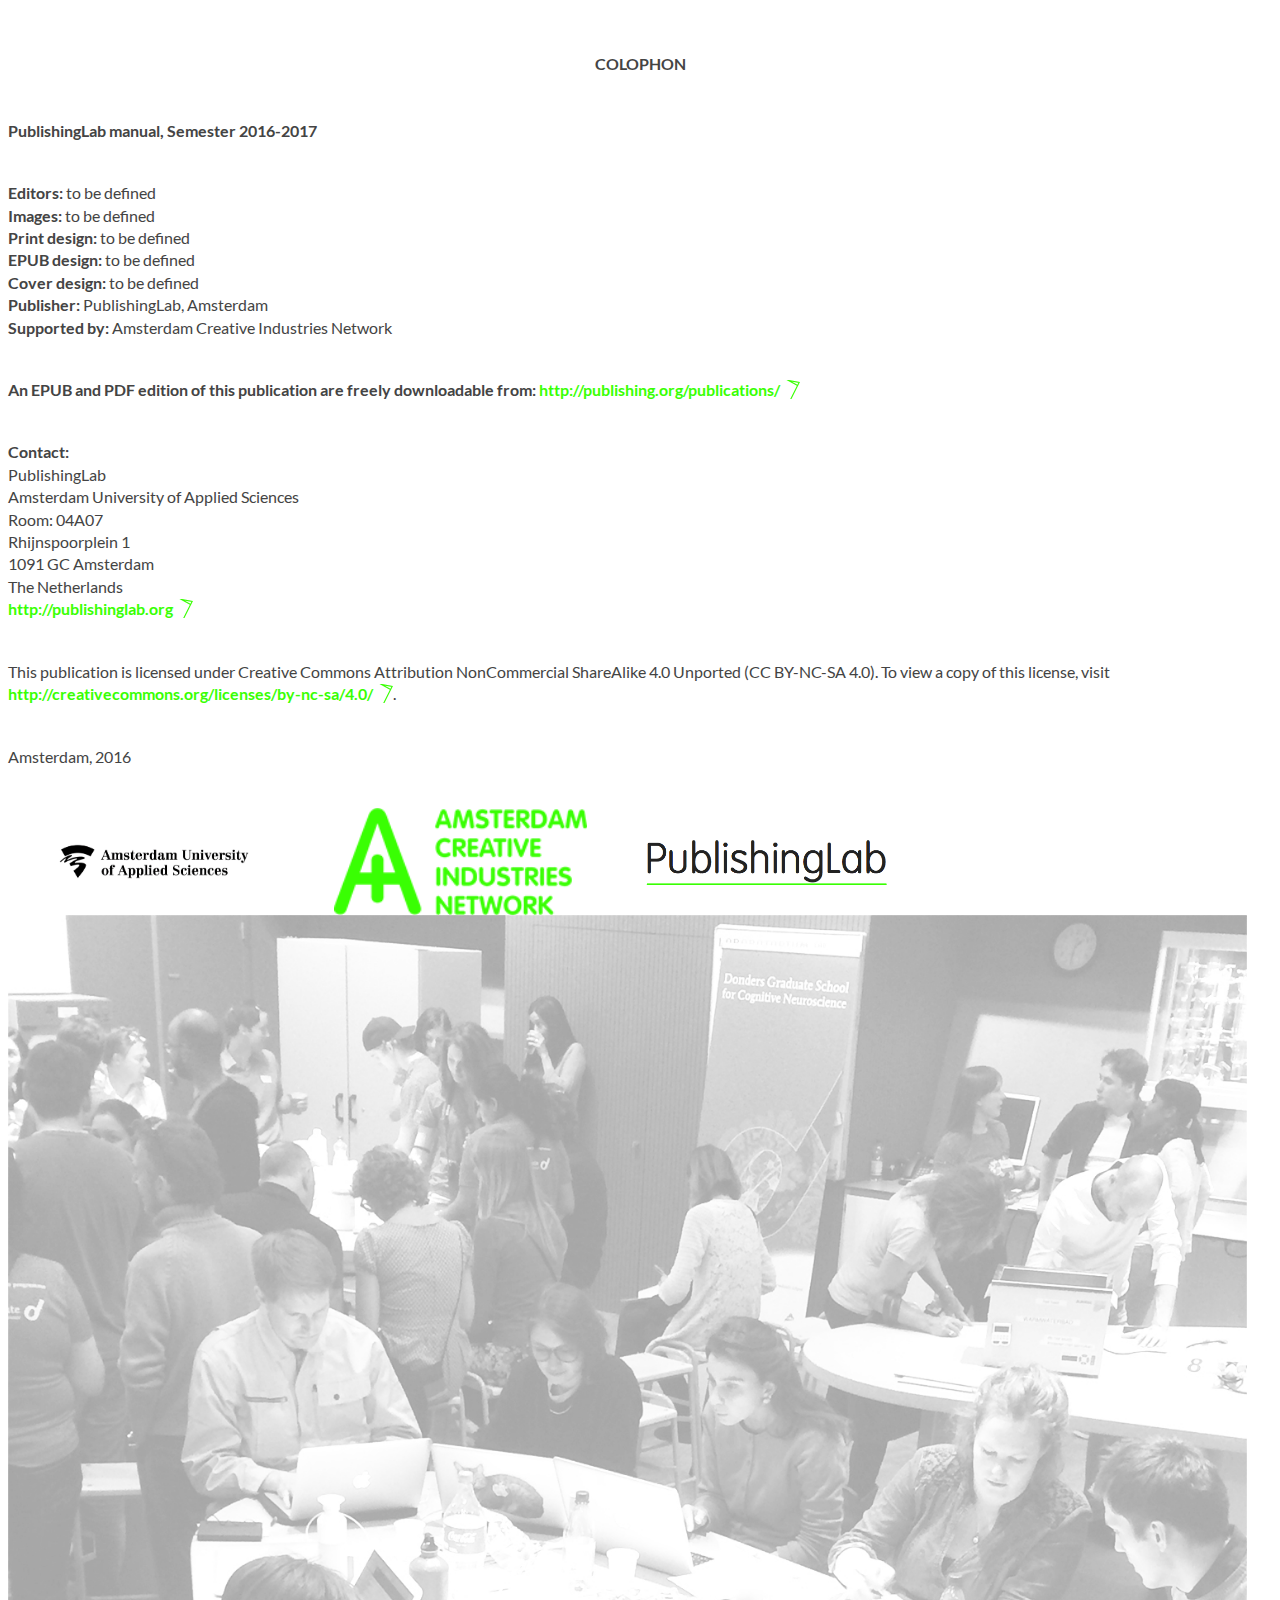
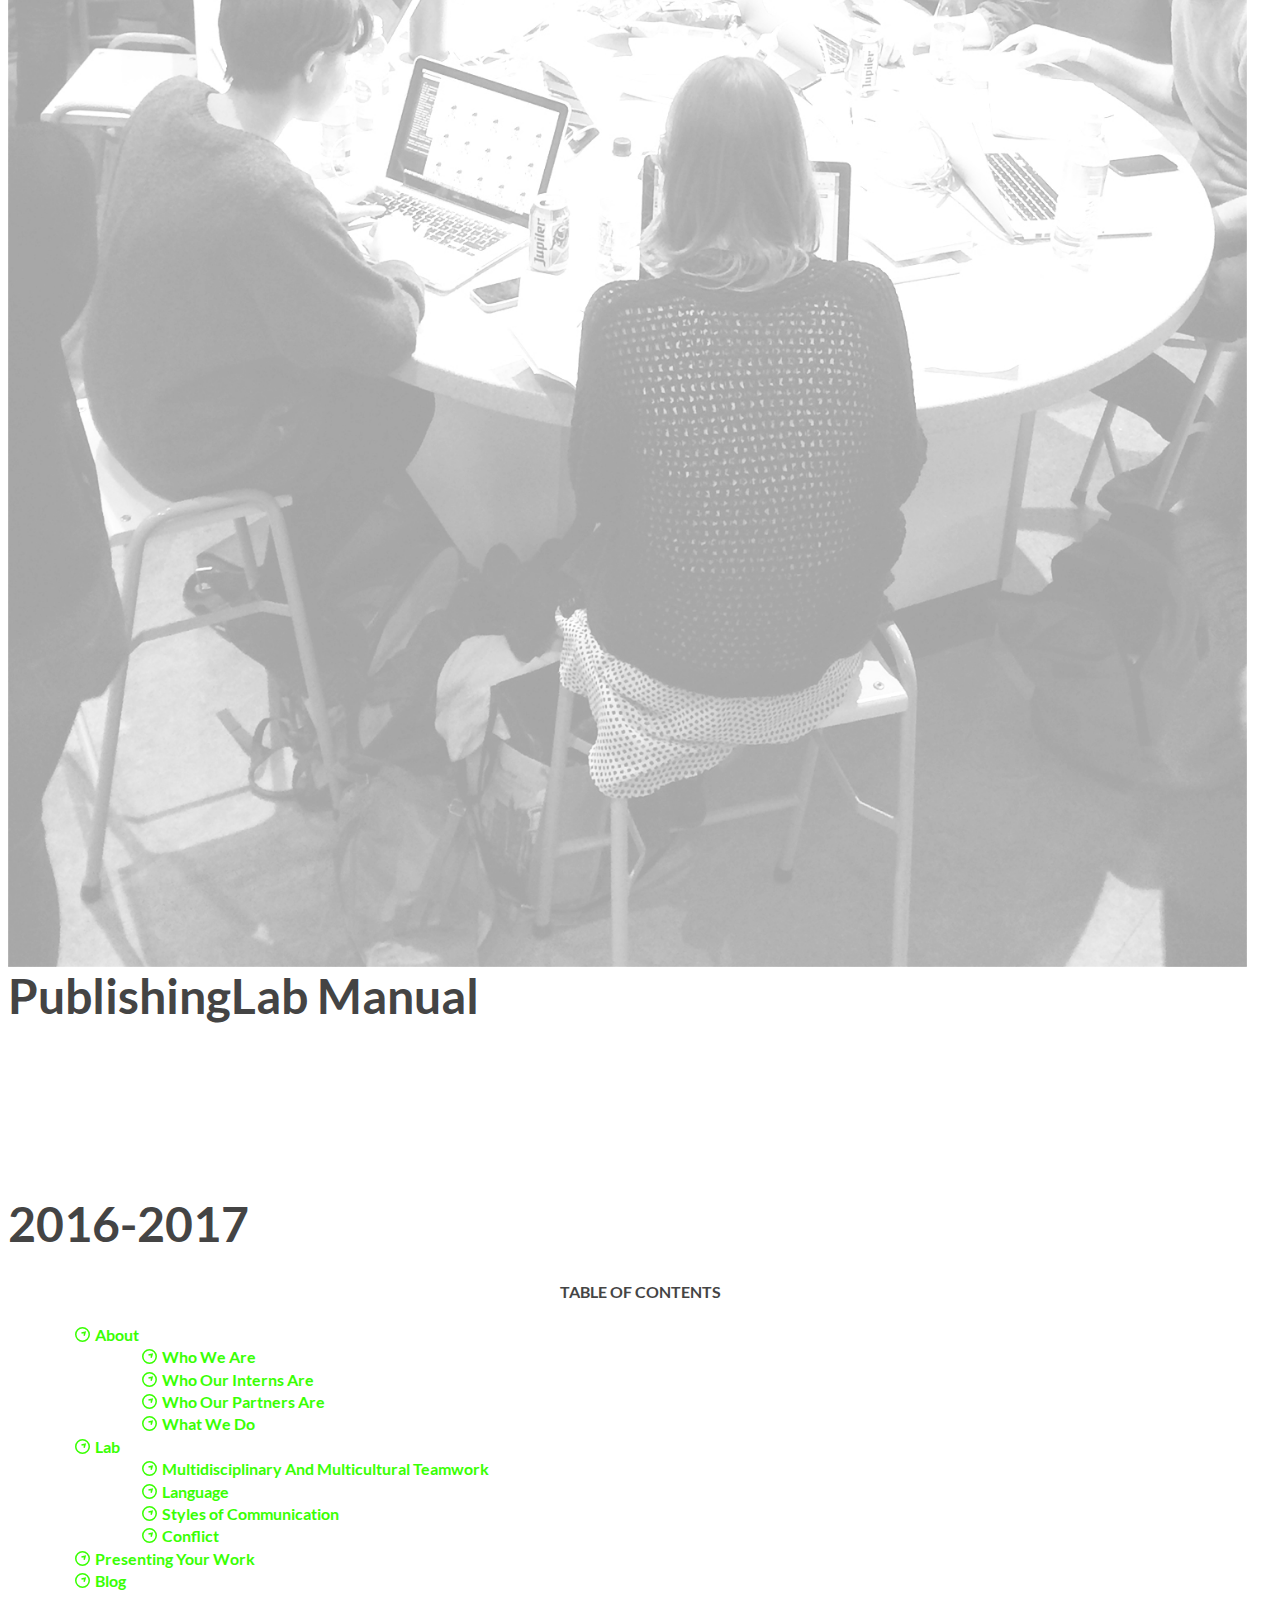
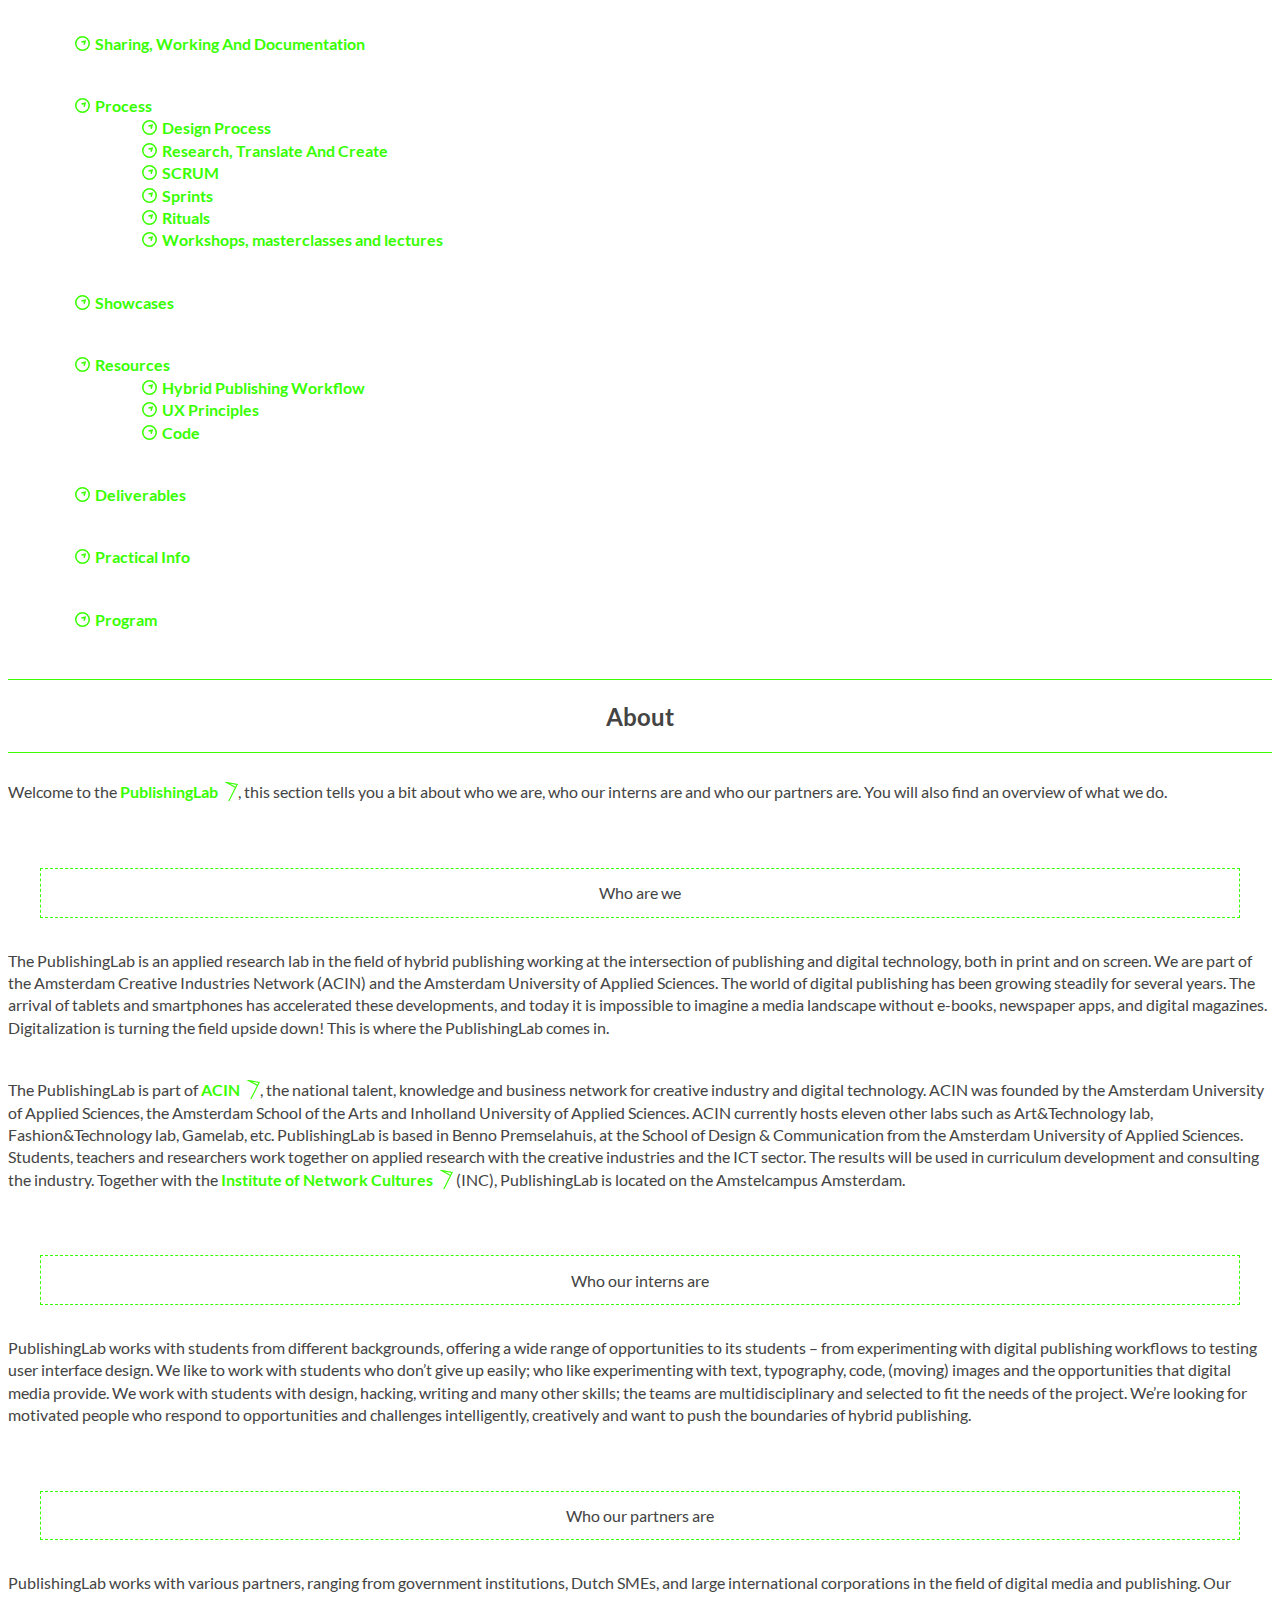
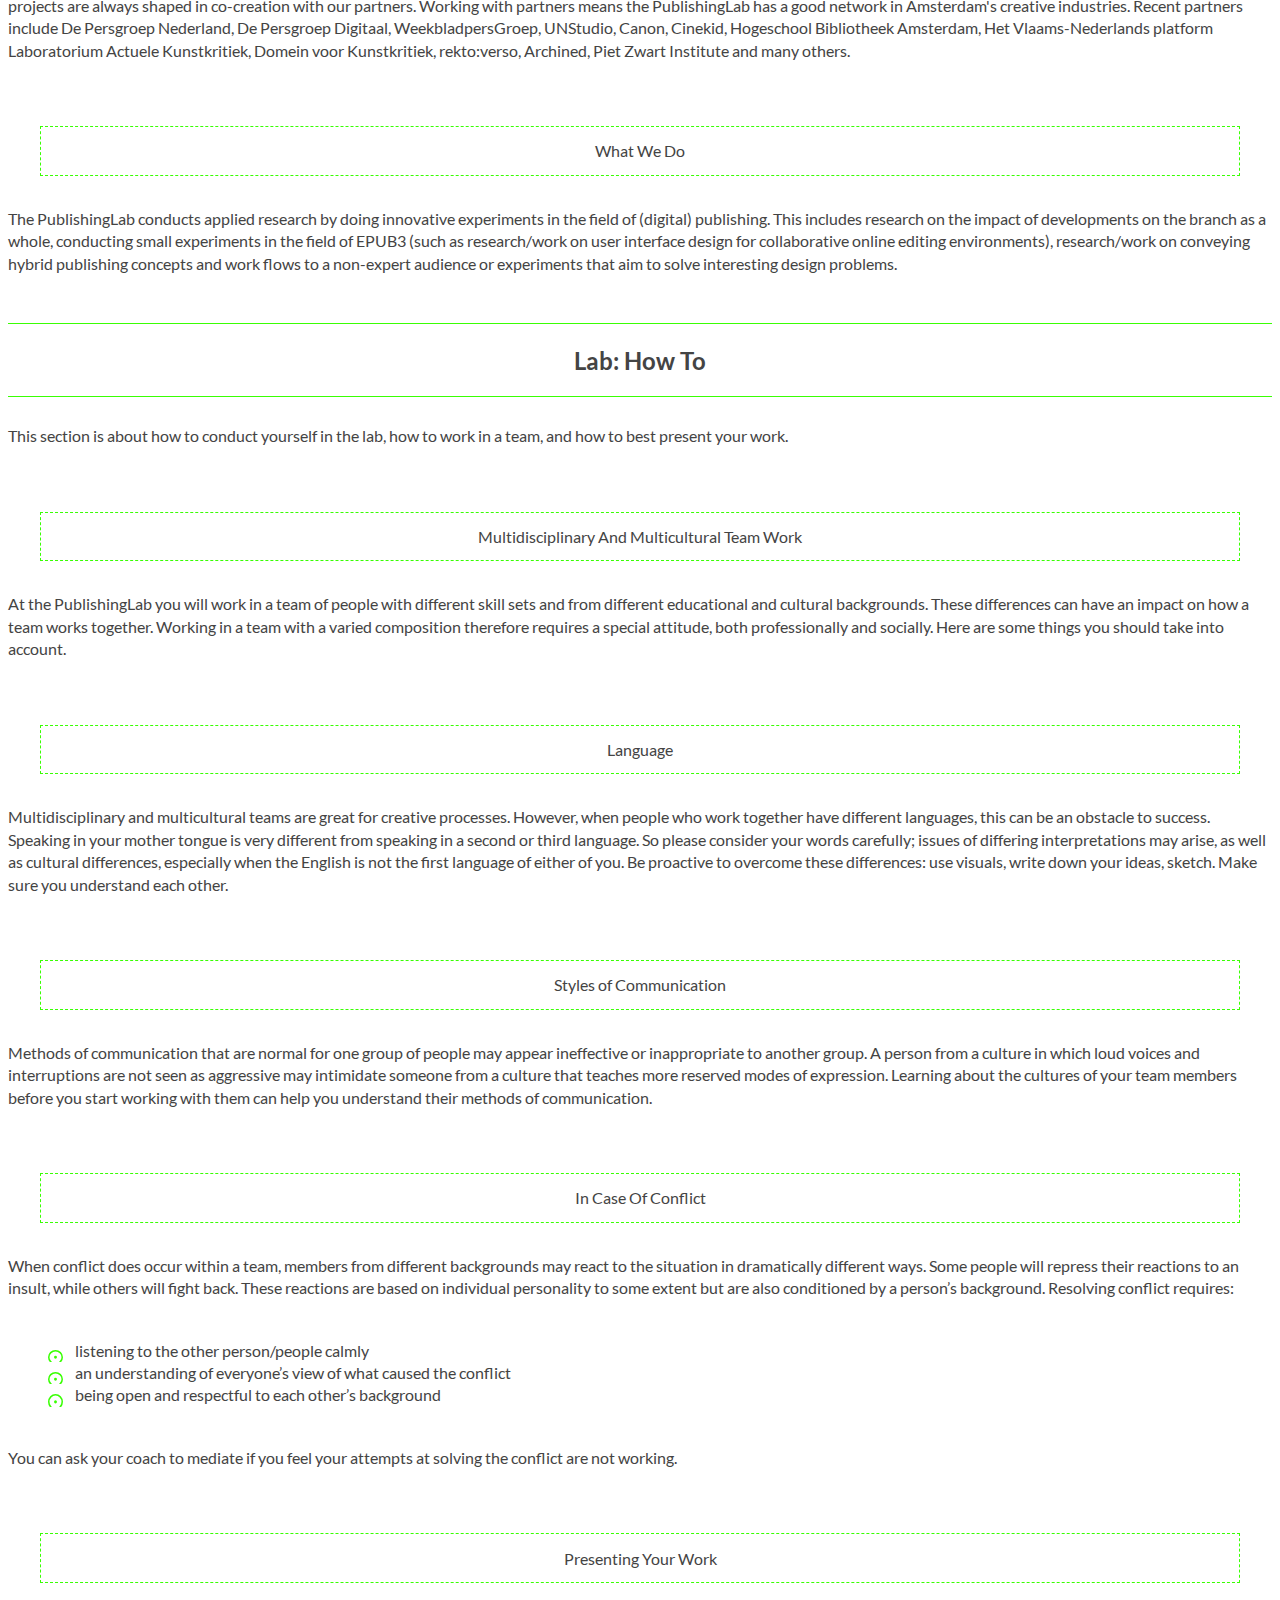
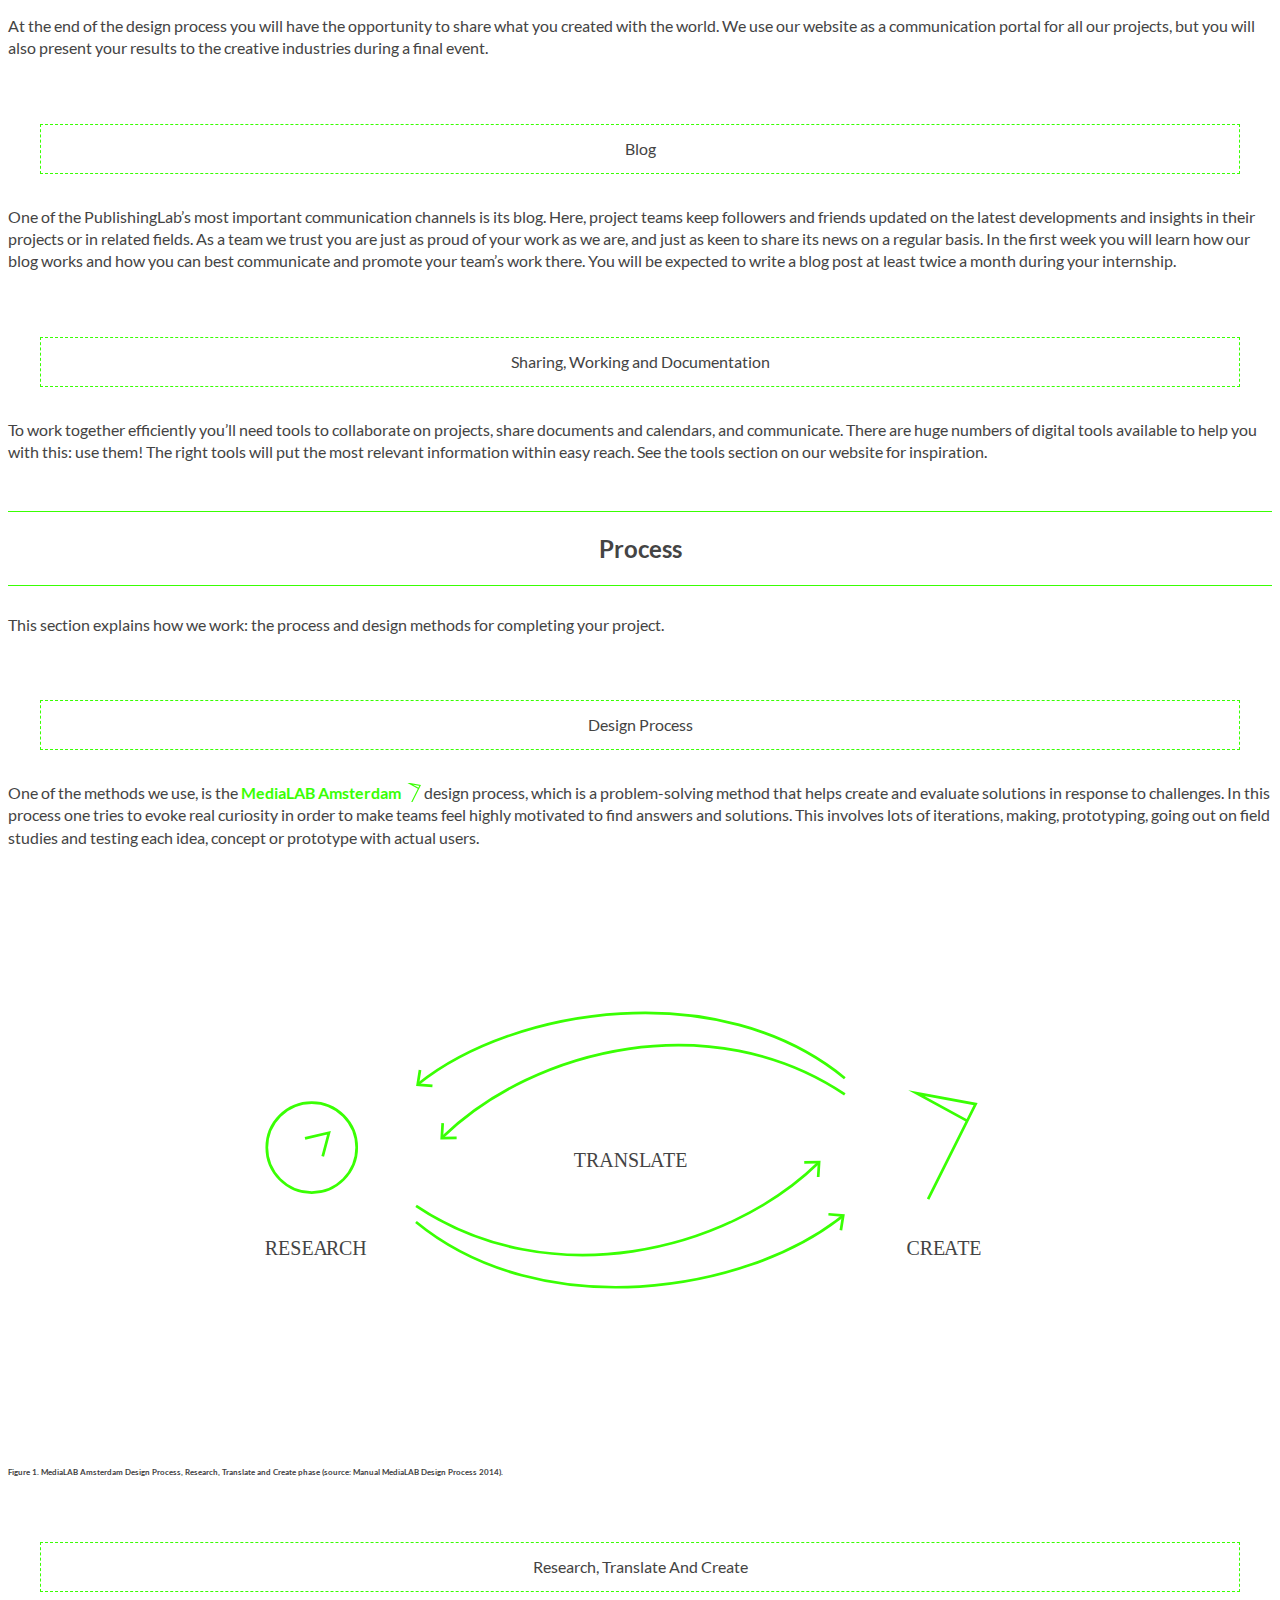
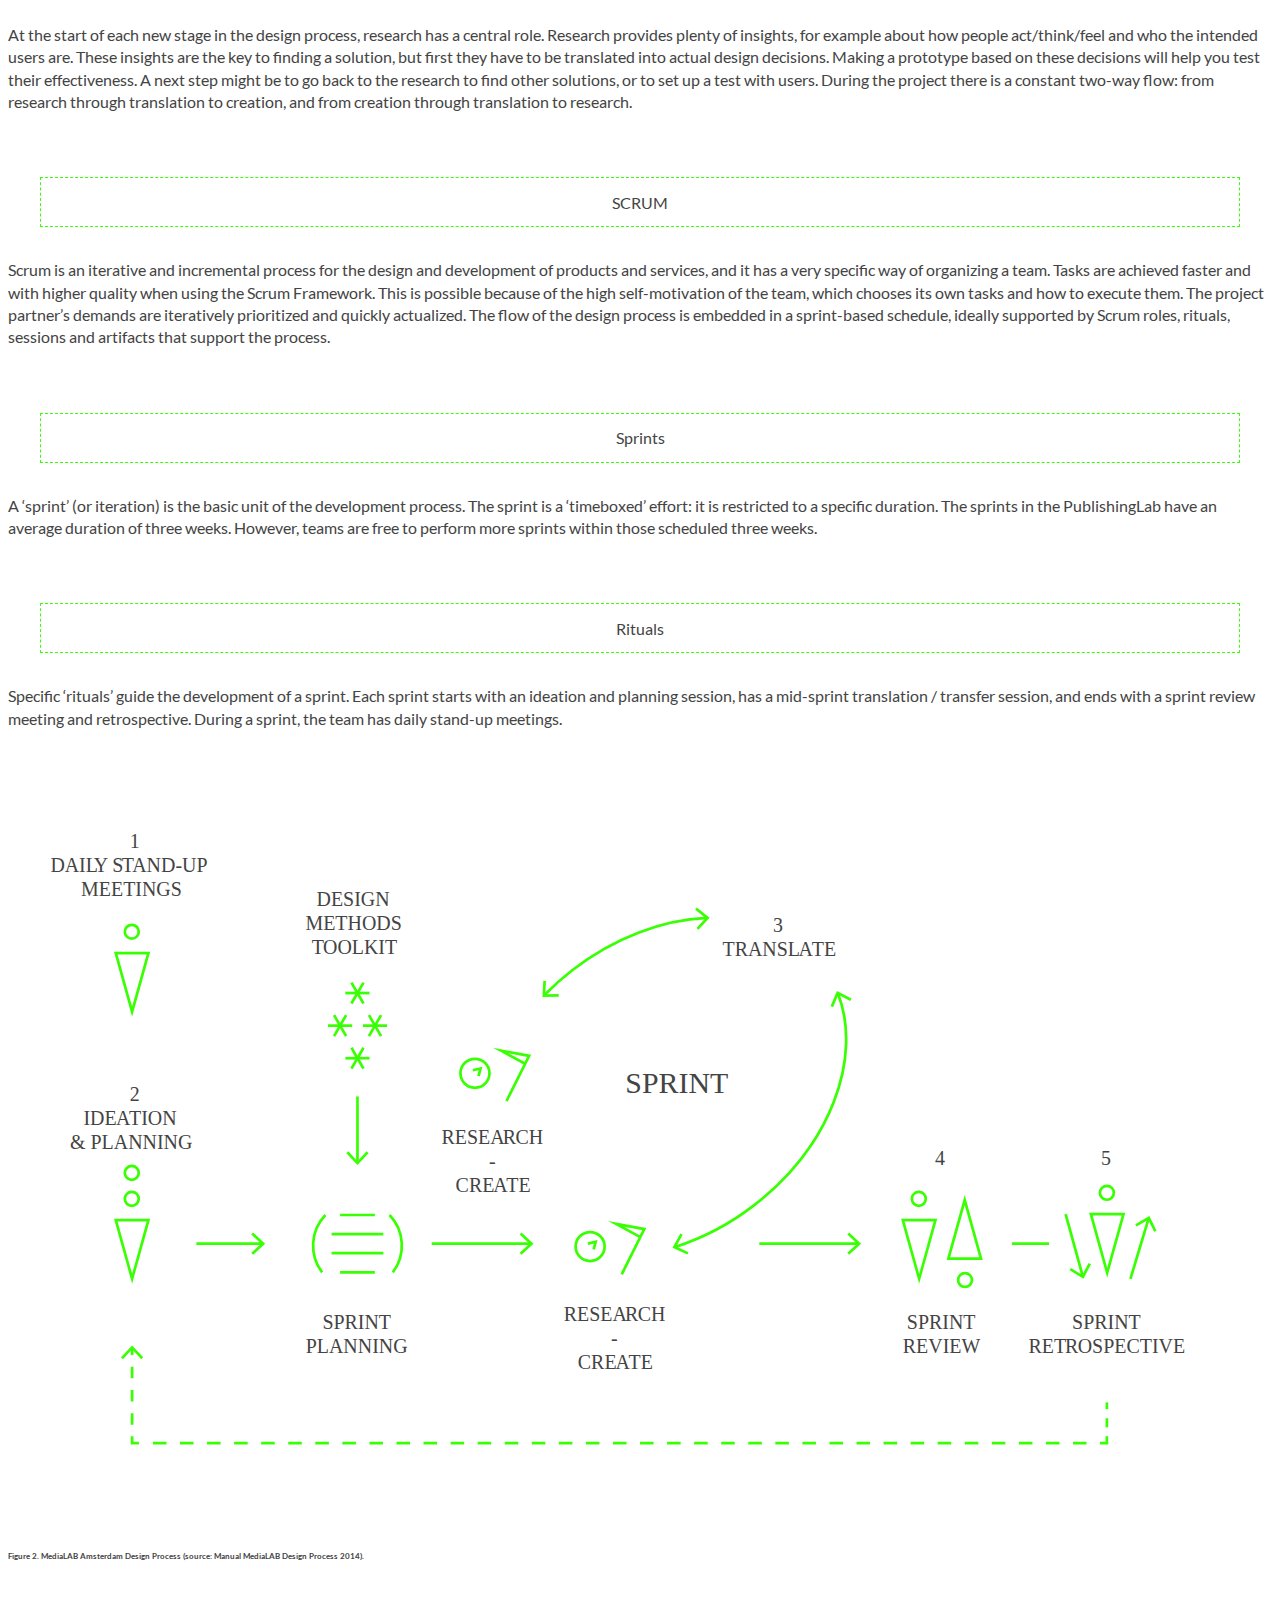
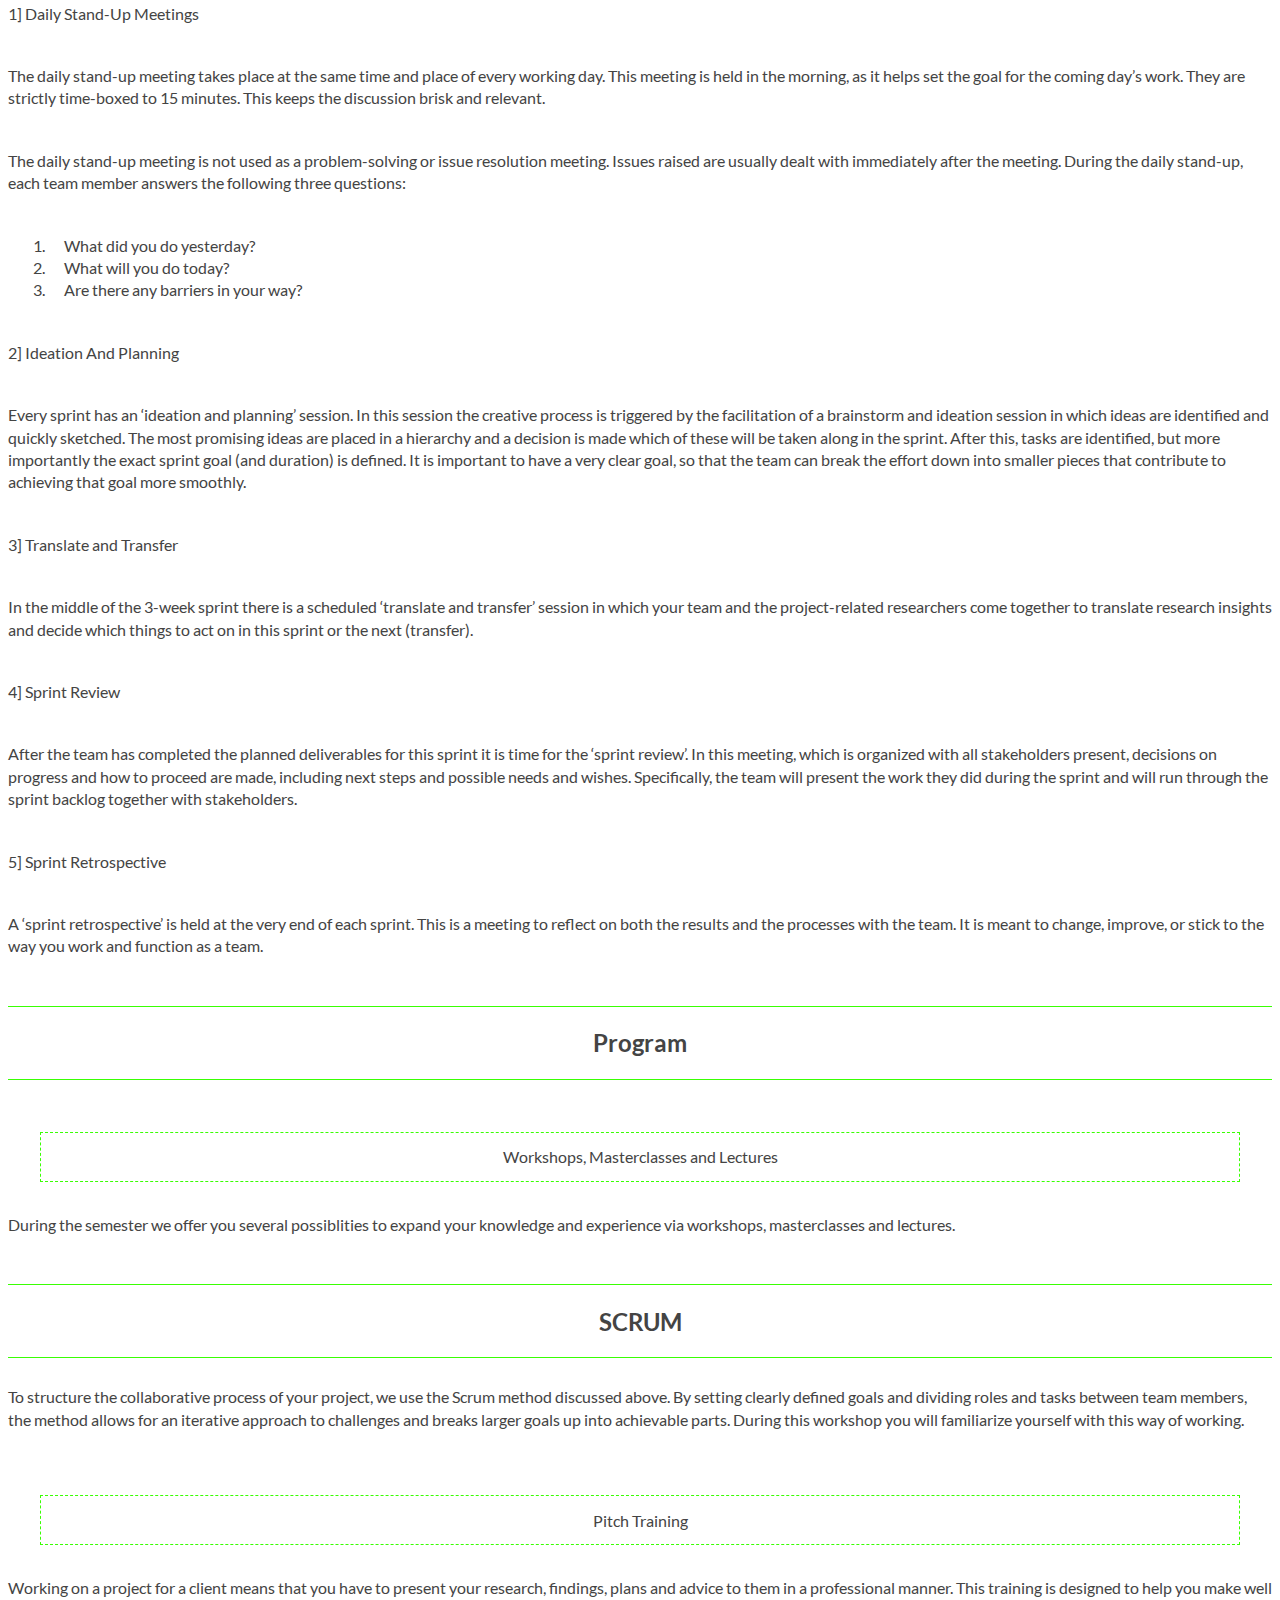
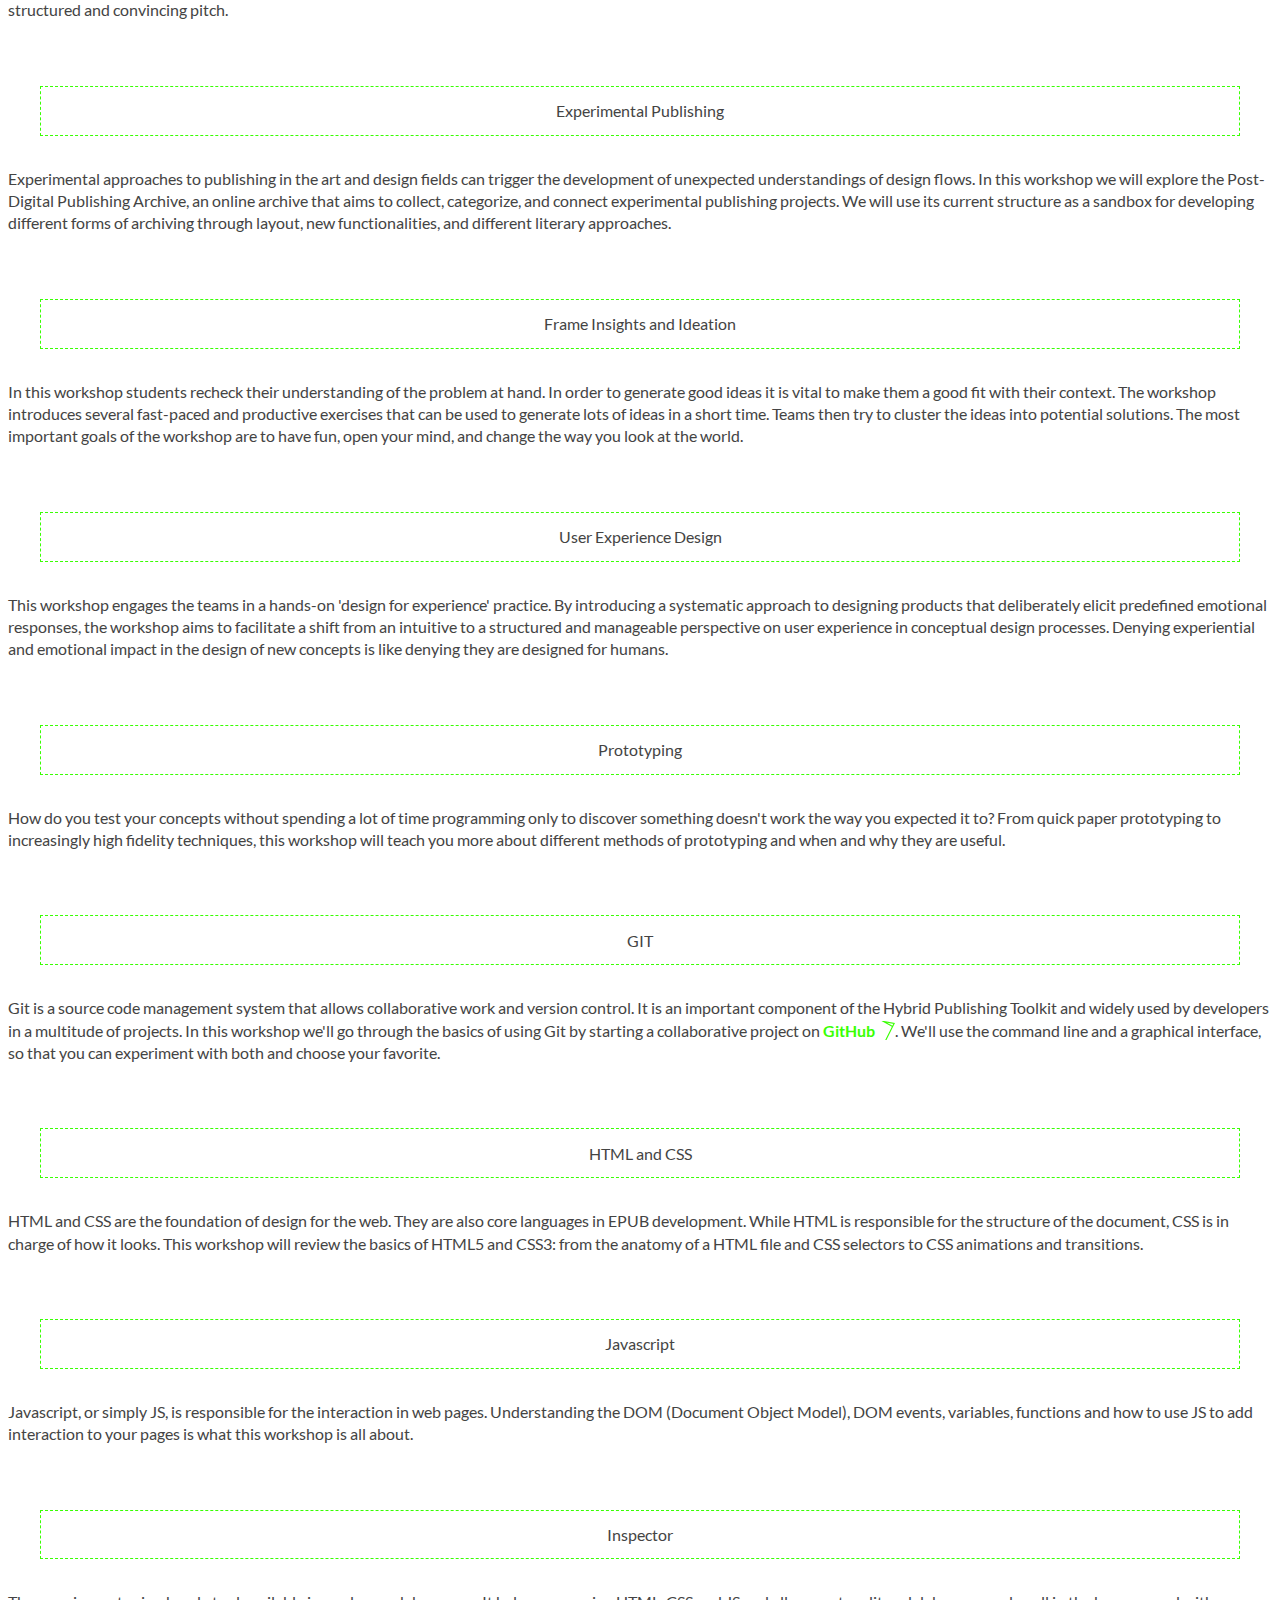
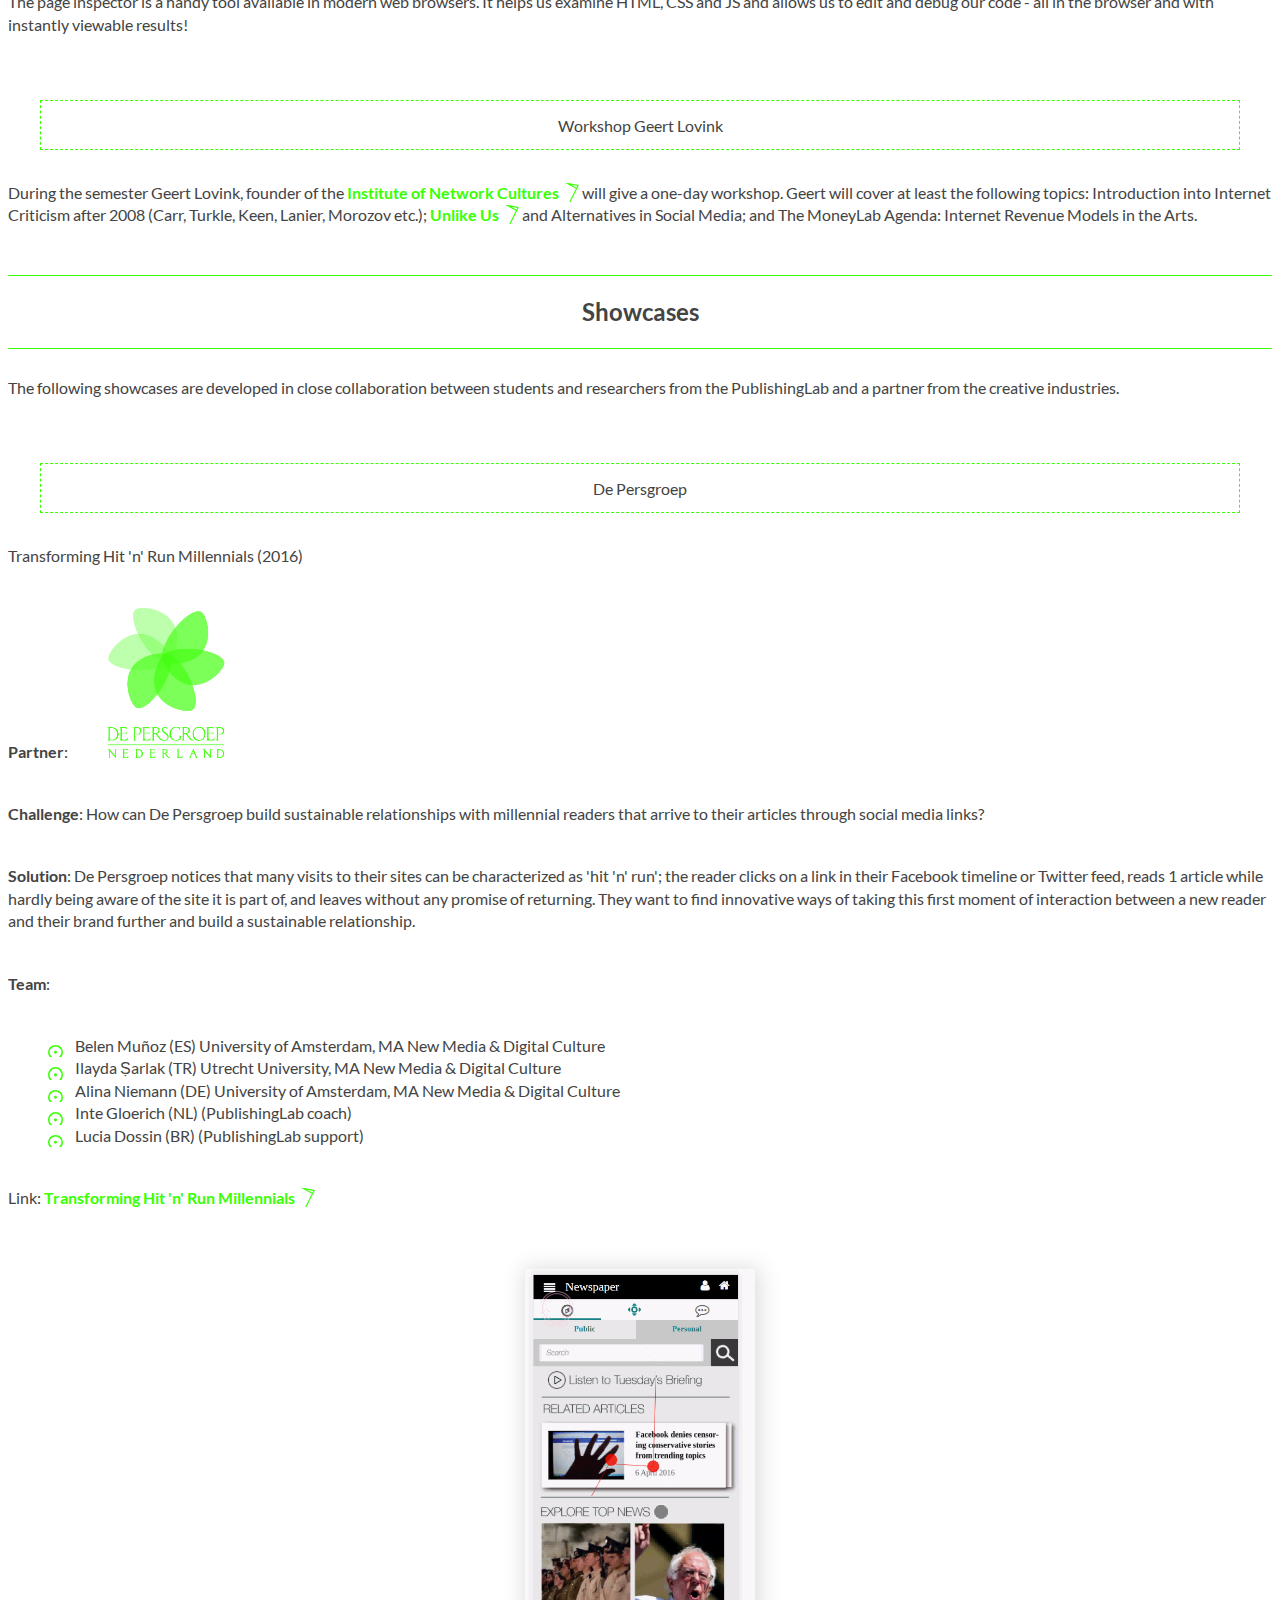
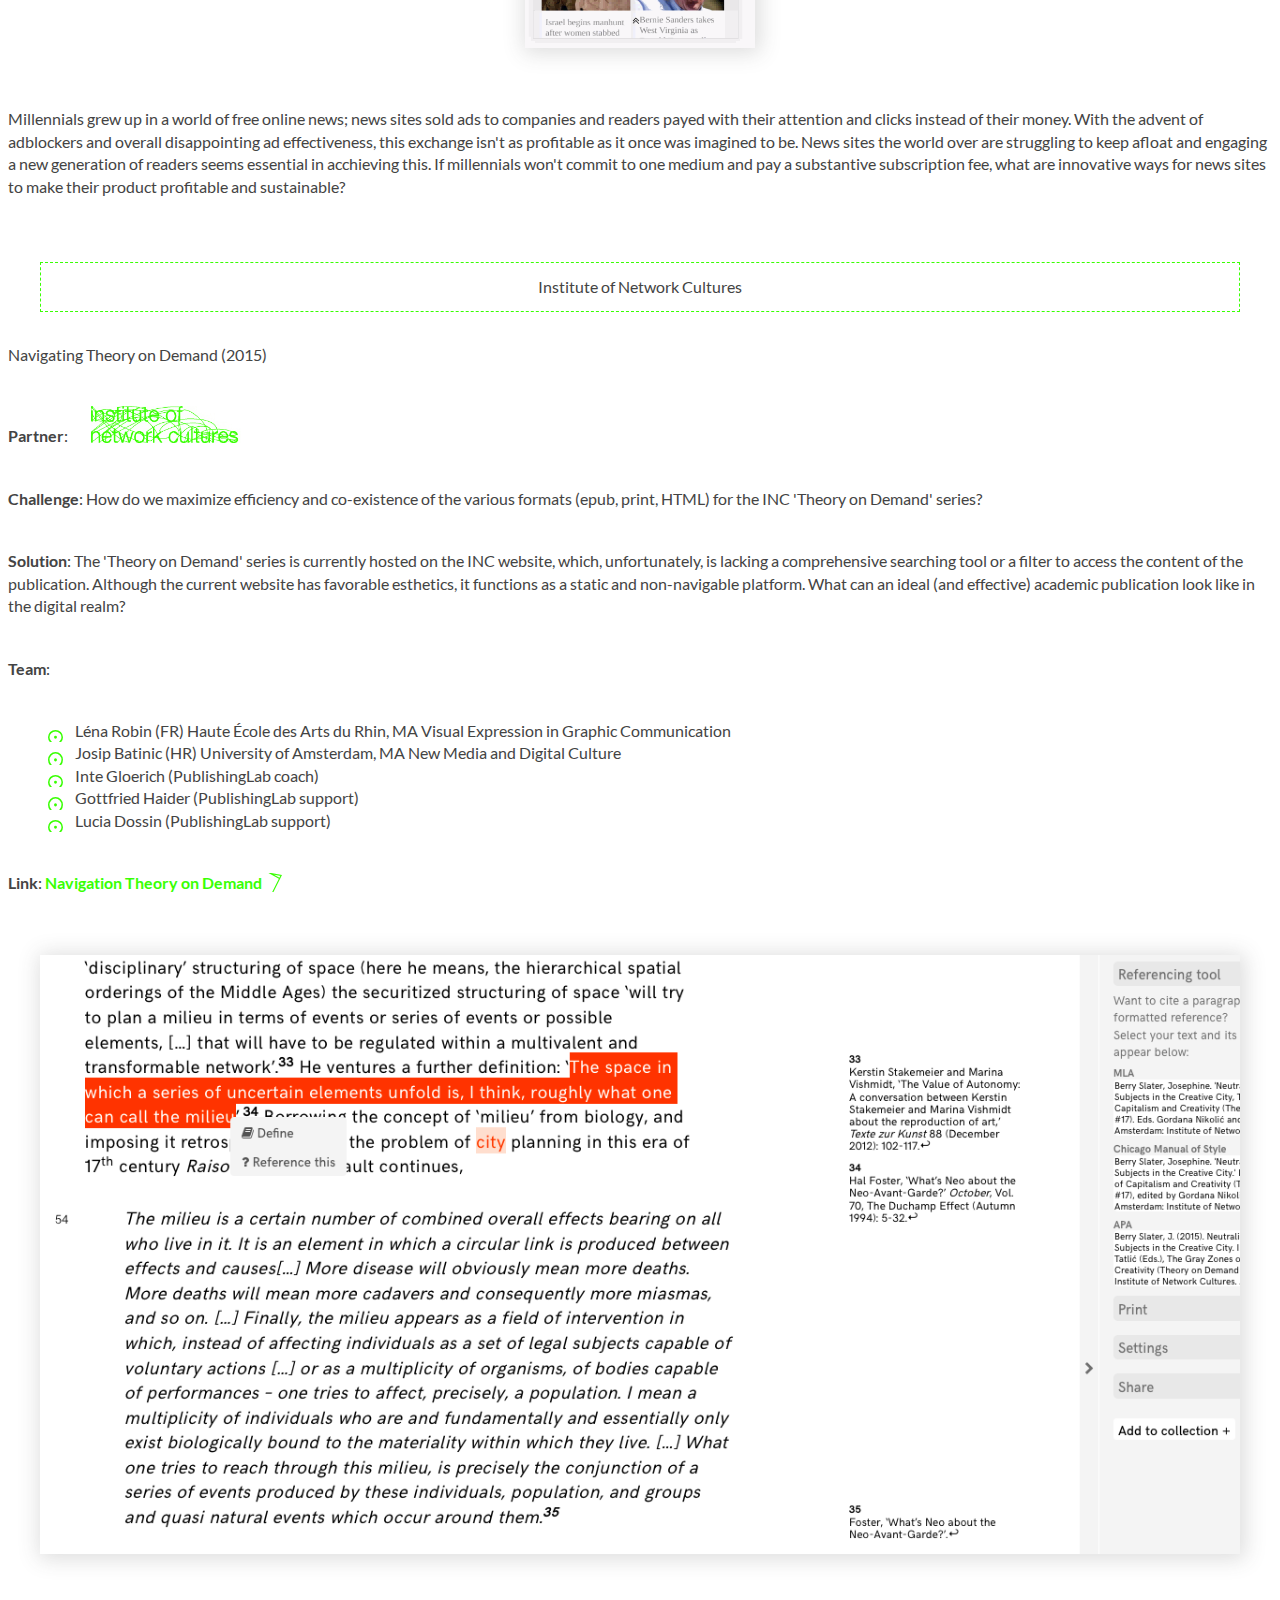
==== commit 5f0bd90b: "changes" ====
--- a/html/book.html
+++ b/html/book.html
@@ -23,6 +23,11 @@
 <div id="logos">
 <p><img class="logo" src="../md/imgs/HvA.jpg" alt="Hogeschool van Amsterdam"/> <img class="logo" src="../md/imgs/ACIN.png" alt="ACIN"/> <img class="logo" src="../md/imgs/publishinglab.png" alt="PublishingLab"/></p>
 </div>
+<p class="pagebr">
+</p>
+<p><img class="bigpic" src="../md/imgs/ppl1.jpg" /></p>
+<p class="pagebr">
+</p>
 <h1 id="publishinglab-manual-2016-2017">PublishingLab Manual <br/><br/><br/><br/>2016-2017</h1>
 <p class="pagebr">
 </p>
@@ -262,10 +267,10 @@
 </div>
 <p>This Toolkit is meant for everyone working in art and design publishing. No specific expertise of digital or traditional publishing technology is required. The Toolkit provides hands-on practical advice and tools, focusing on working solutions for low-budget, small-edition publishing. Everything in the Hybrid Publishing Toolkit is based on real-world projects with art and design publishers. Editorial scenarios include art and design catalogues and periodicals, research publications, and artists’/designer’s books.</p>
 <p>Download From Print to eBooks <a href="http://www.publishinglab.nl/blog/publication/from-print-to-ebooks-a-hybrid-publishing-toolkit-for-the-arts/">here</a>.</p>
-<h3 id="how-to"><span id="howto"><a href="http://publishinglab.nl/howto/?How-toHybridPublishing">How to</a></span></h3>
-<p>Over the last two years we have improved our workflow. In our <em>PublishingLab: How-to</em> one can read the easy, step-by-step introductions to a specific field within digital publishing. This how-to shows you how to create an epub using the Hybrid Publishing Workflow for creating multiple publications from one source file (including eBooks as ePub3 files). You will find instructions and a template for making an ePub3, use CSS styles to modify your layout, and learn about the pros &amp; cons of a fixed layout ePub. Additionally, some other current options for digital publishing are discussed.</p>
-<h3 id="sausage-machine"><span id="sm"><a href="http://hpt.publishinglab.org/">Sausage Machine</a></span></h3>
-<p>The Sausage Machine is an experimental system meant to facilitate hybrid text production. It builds upon the Hybrid Publishing Toolkit – an effort by a number of researchers and practitioners engaged in various forms of contemporary cross-media publishing. The Sausage Machine has been designed and programmed by Gottfried Haider during his employment at PublishingLab.</p>
+<h3 id="how-to"><span id="howto">How To</span></h3>
+<p>Over the last two years we have improved our workflow. In our <a href="http://publishinglab.nl/howto/?How-toHybridPublishing"><em>PublishingLab: How-to</em></a> one can read the easy, step-by-step introductions to a specific field within digital publishing. This how-to shows you how to create an epub using the Hybrid Publishing Workflow for creating multiple publications from one source file (including eBooks as ePub3 files). You will find instructions and a template for making an ePub3, use CSS styles to modify your layout, and learn about the pros &amp; cons of a fixed layout ePub. Additionally, some other current options for digital publishing are discussed.</p>
+<h3 id="sausage-machine"><span id="sm">Sausage Machine</span></h3>
+<p>The <a href="http://hpt.publishinglab.org/">Sausage Machine</a> is an experimental system meant to facilitate hybrid text production. It builds upon the Hybrid Publishing Toolkit – an effort by a number of researchers and practitioners engaged in various forms of contemporary cross-media publishing. The Sausage Machine has been designed and programmed by Gottfried Haider during his employment at PublishingLab.</p>
 <p>OPTIONAL READING</p>
 <ul>
 <li><a href="http://www.publishinglab.nl/blog/publication/digital-publishing-toolkit-the-blog-posts/">Digital Publishing Toolkit: the Blogposts</a></li>
@@ -342,7 +347,7 @@
 <h4 id="facilities">Facilities</h4>
 <p>The PublishingLab office is located within the Hogeschool van Amsterdam Location: Benno Premselahuis (BPH), Rhijnspoorplein 1, 1091 GC Amsterdam</p>
 <h5 id="opening-hours-of-the-bph">Opening hours of the BPH</h5>
-<p>mon-thurs: 8:30-19:30 fri: 8.30 – 18:00</p>
+<p>mon-thurs: 8:30-19:30<br/> fri: 8.30 – 18:00</p>
 <h5 id="equipment-hire-and-helpdesk">Equipment hire and helpdesk</h5>
 <p>Level 2, BPH</p>
 <h4 id="internet-access">Internet access</h4>
--- a/css/styles.epub.css
+++ b/css/styles.epub.css
@@ -227,7 +227,19 @@
 .noshadow {
   box-shadow: none;
 }
-
+.bigpic {
+  width: 100%;
+  height: auto;
+  margin-top: -40px; /* to deal with the auto p */
+  margin-bottom: -40px; /* to deal with the auto p */
+  box-shadow: none;
+}
+.centeraligned {
+  padding-top: 40%;
+  padding-bottom: 40%;
+  border-top: 1px solid #39FF03;
+  border-bottom: 1px solid #39FF03;
+}
 
 
 /* Program */
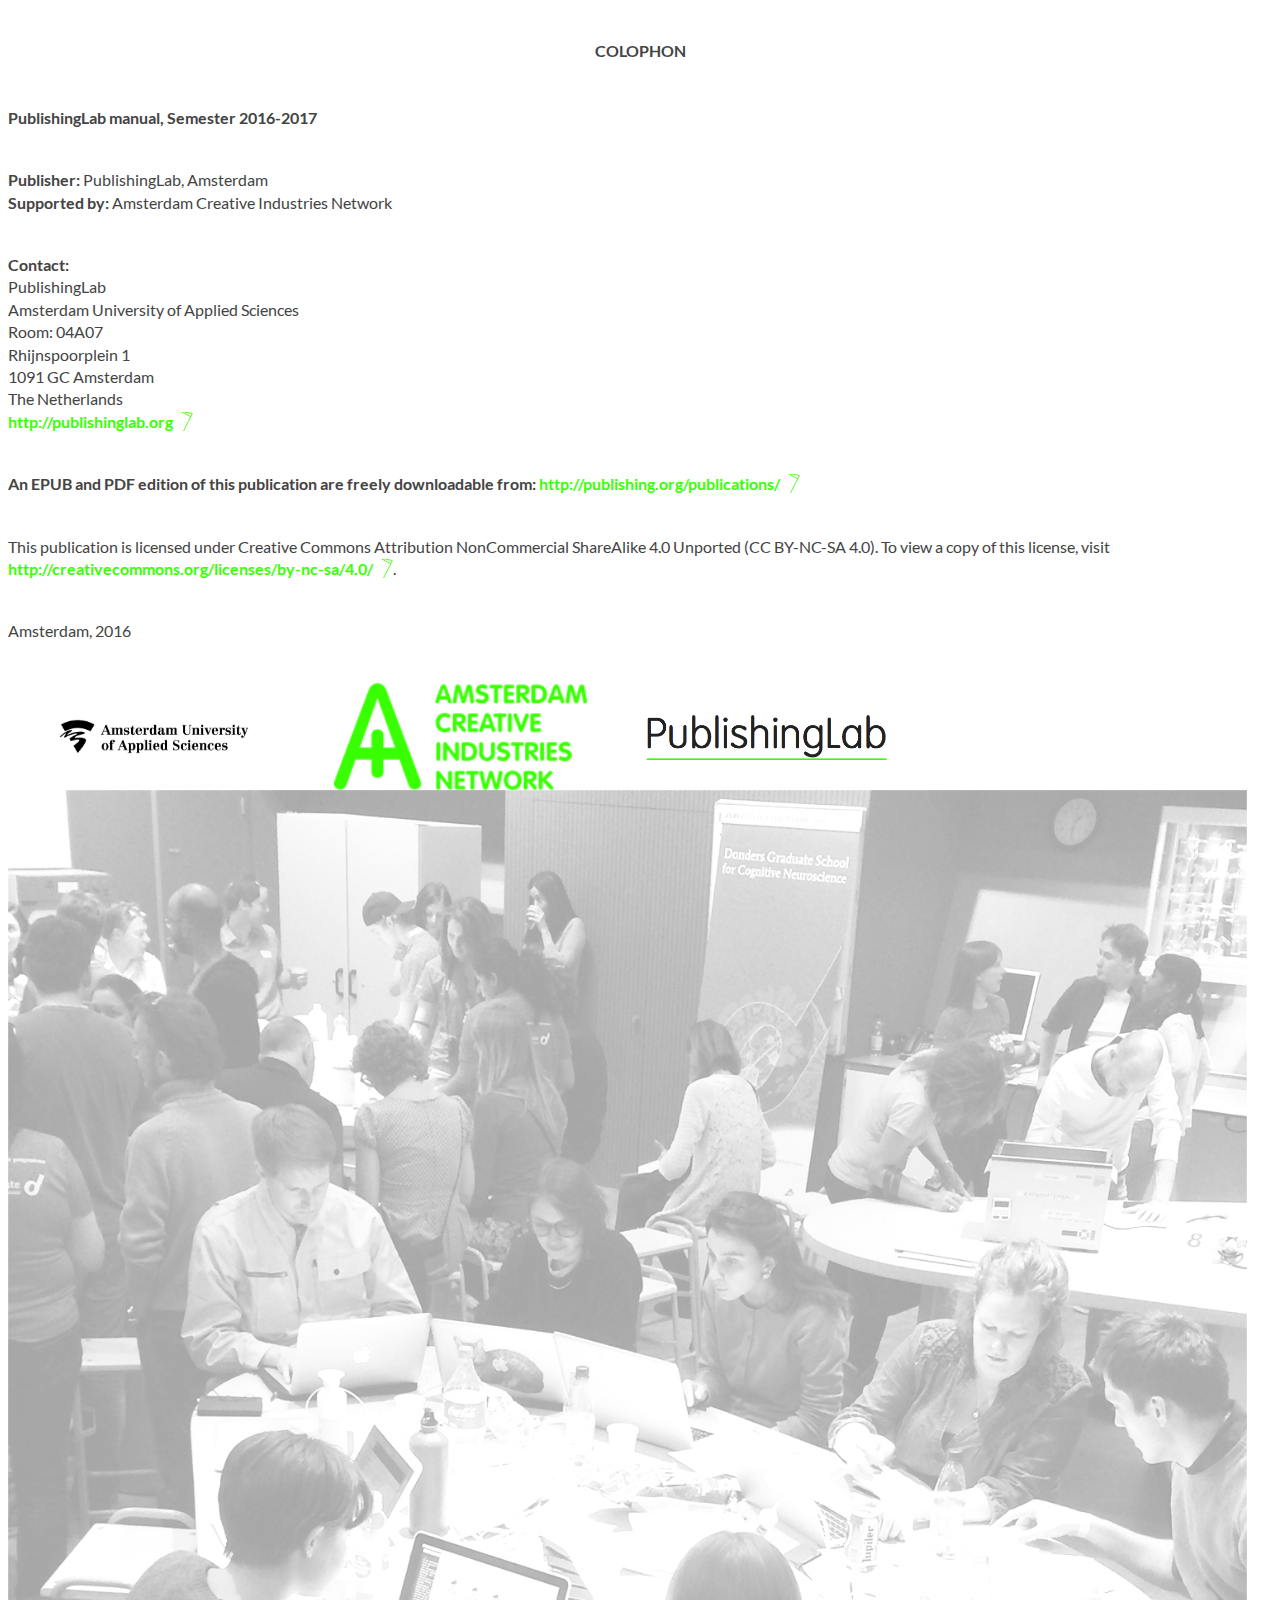
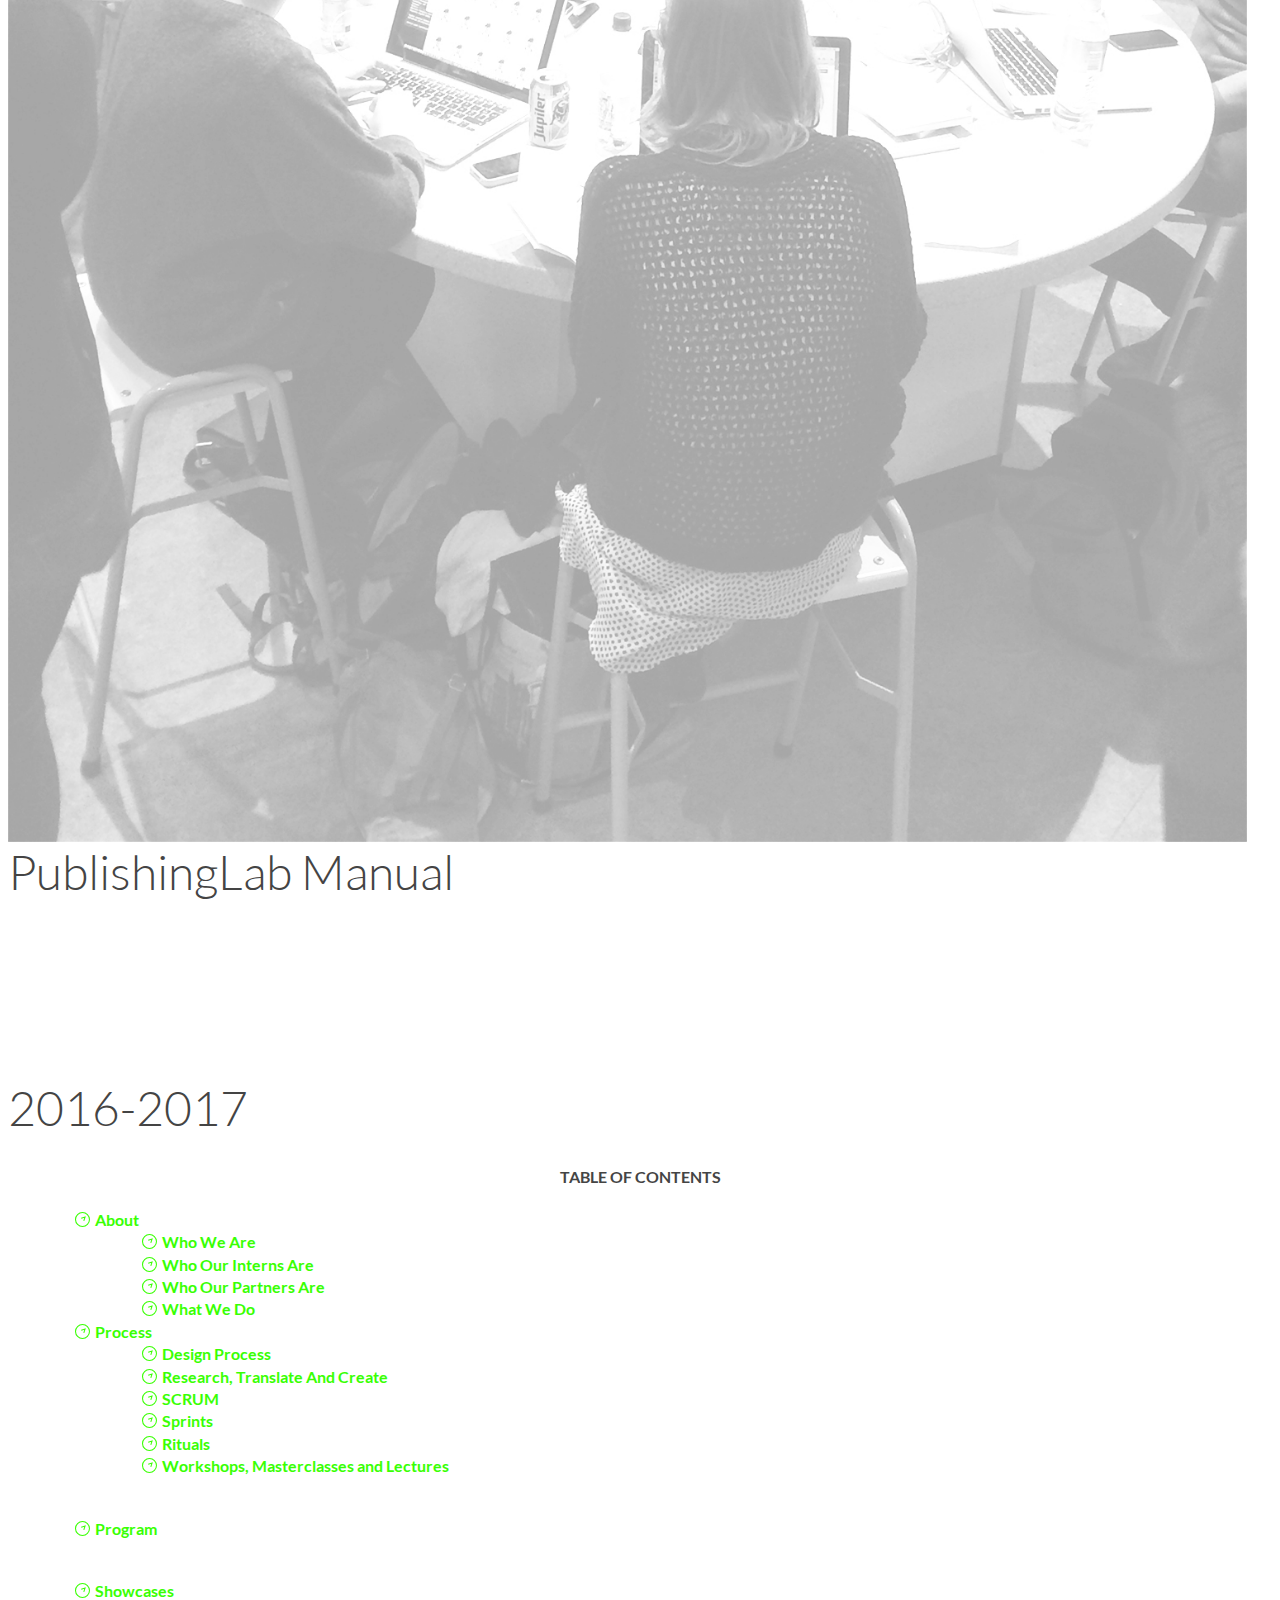
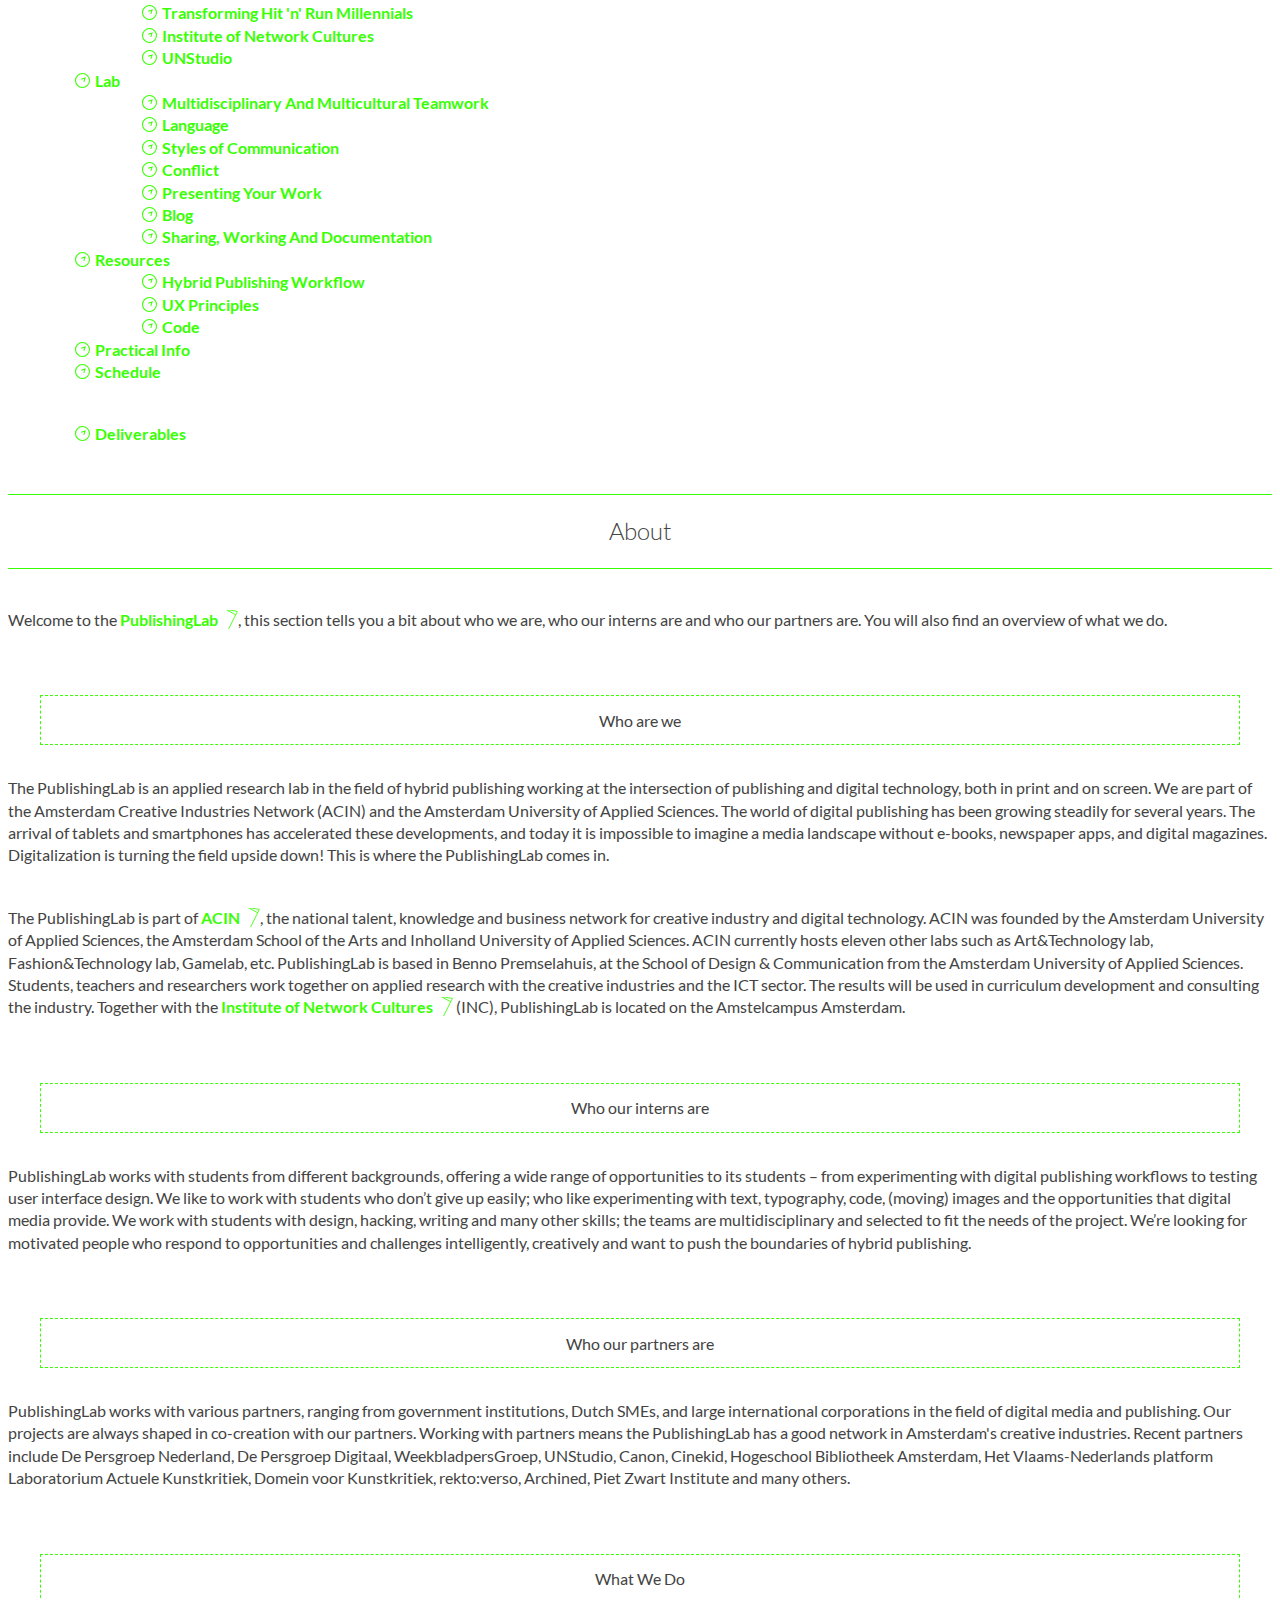
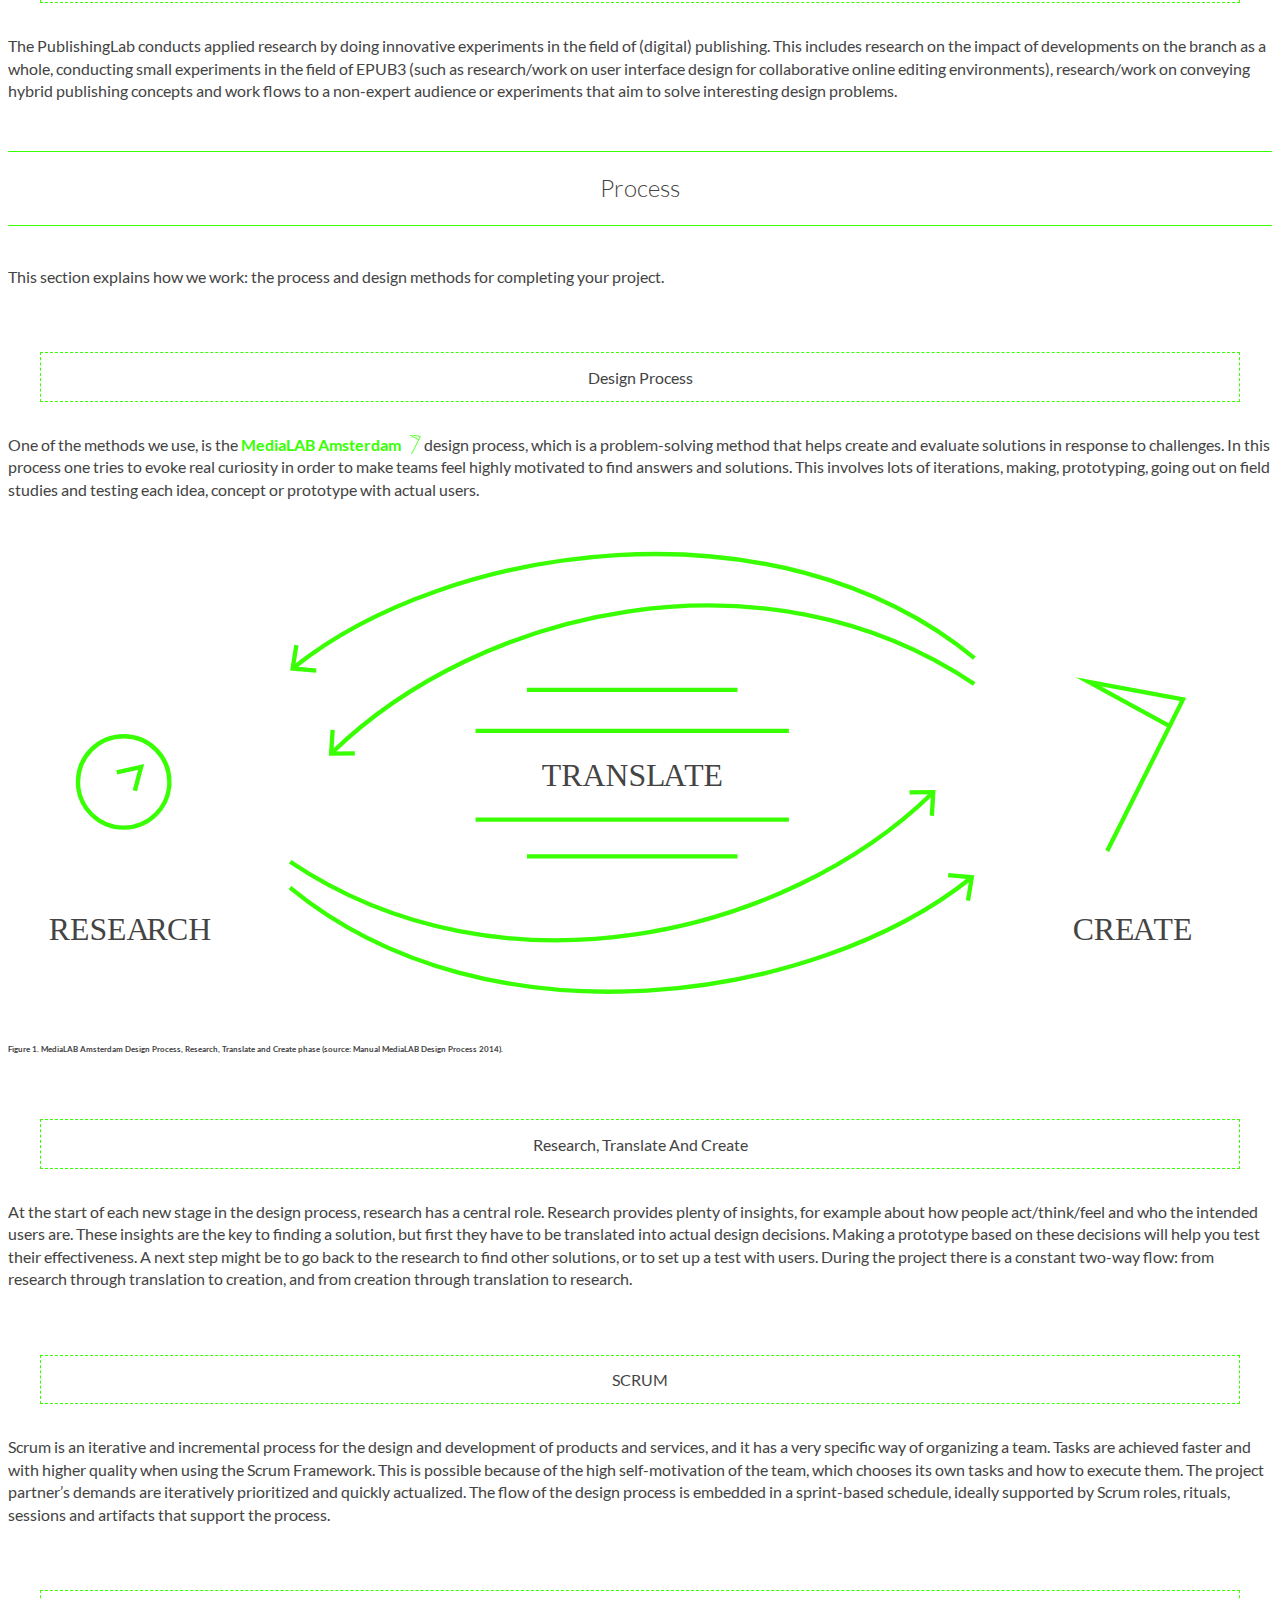
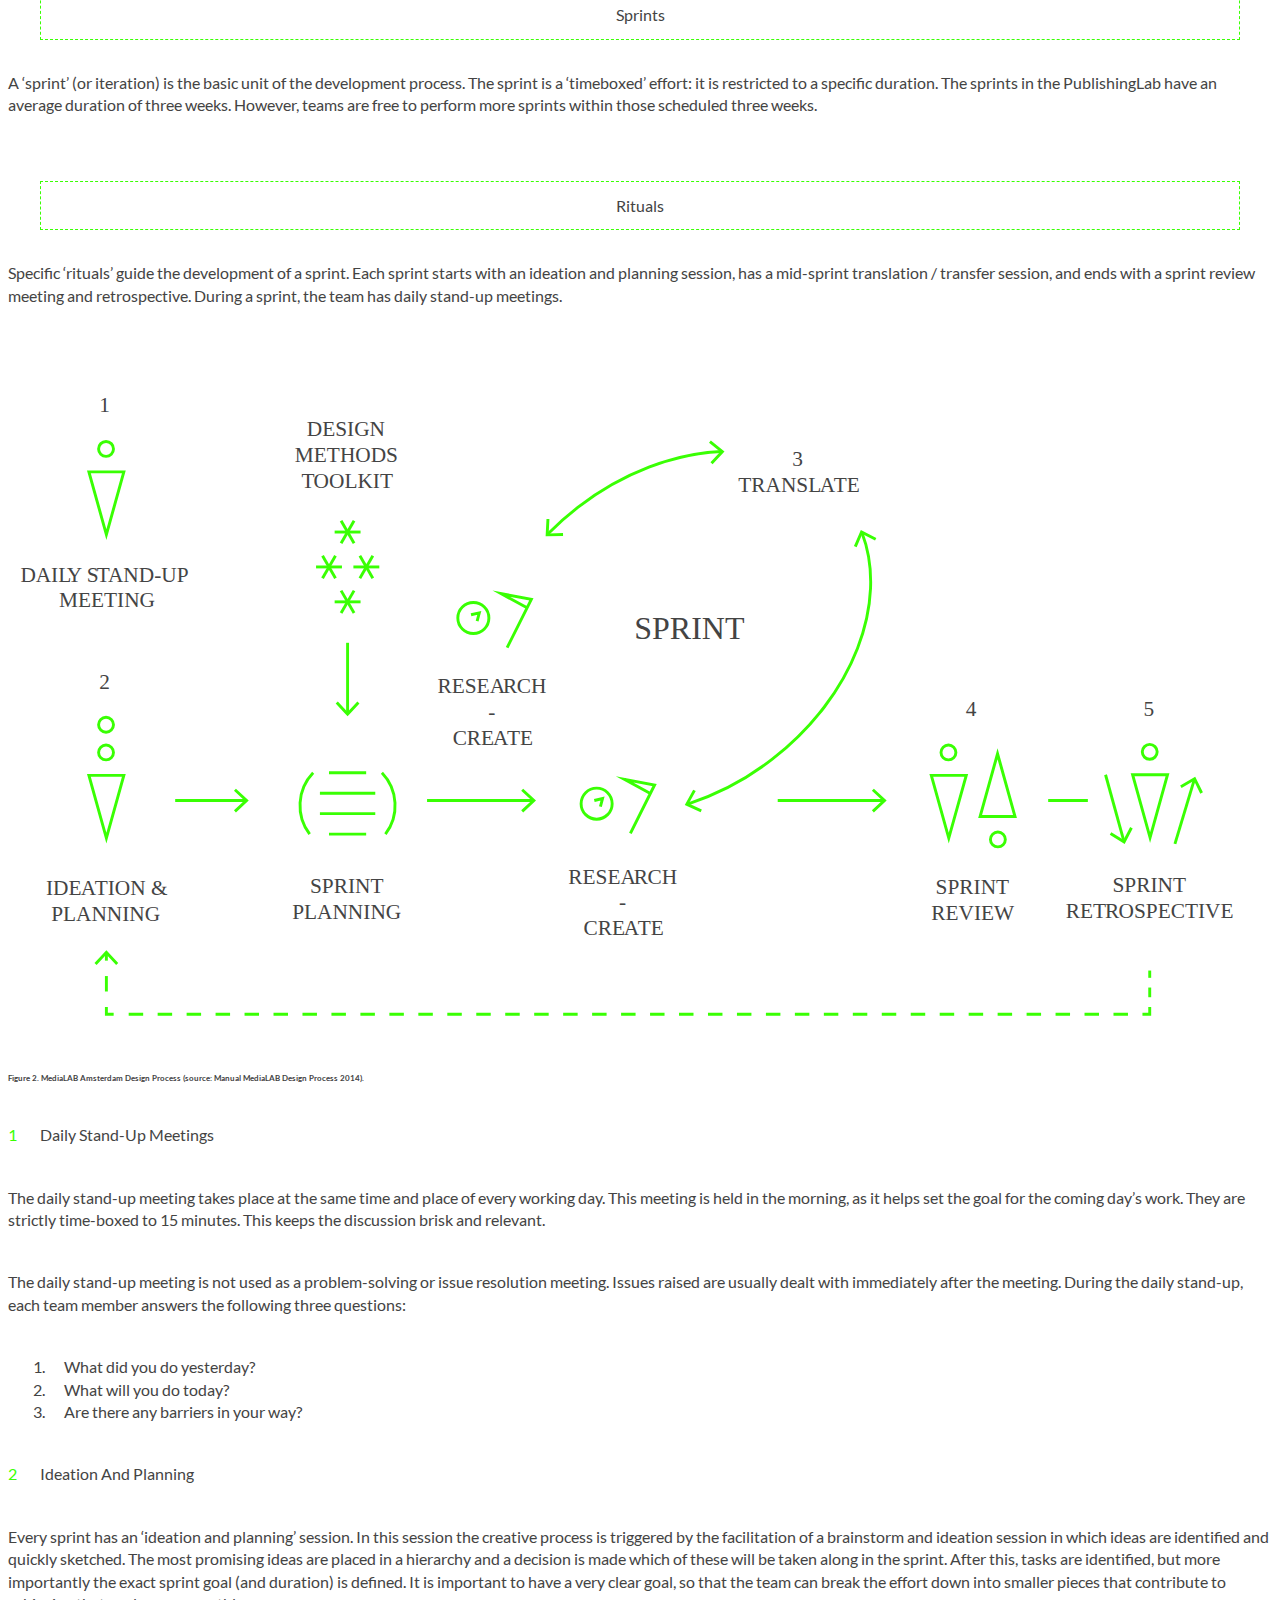
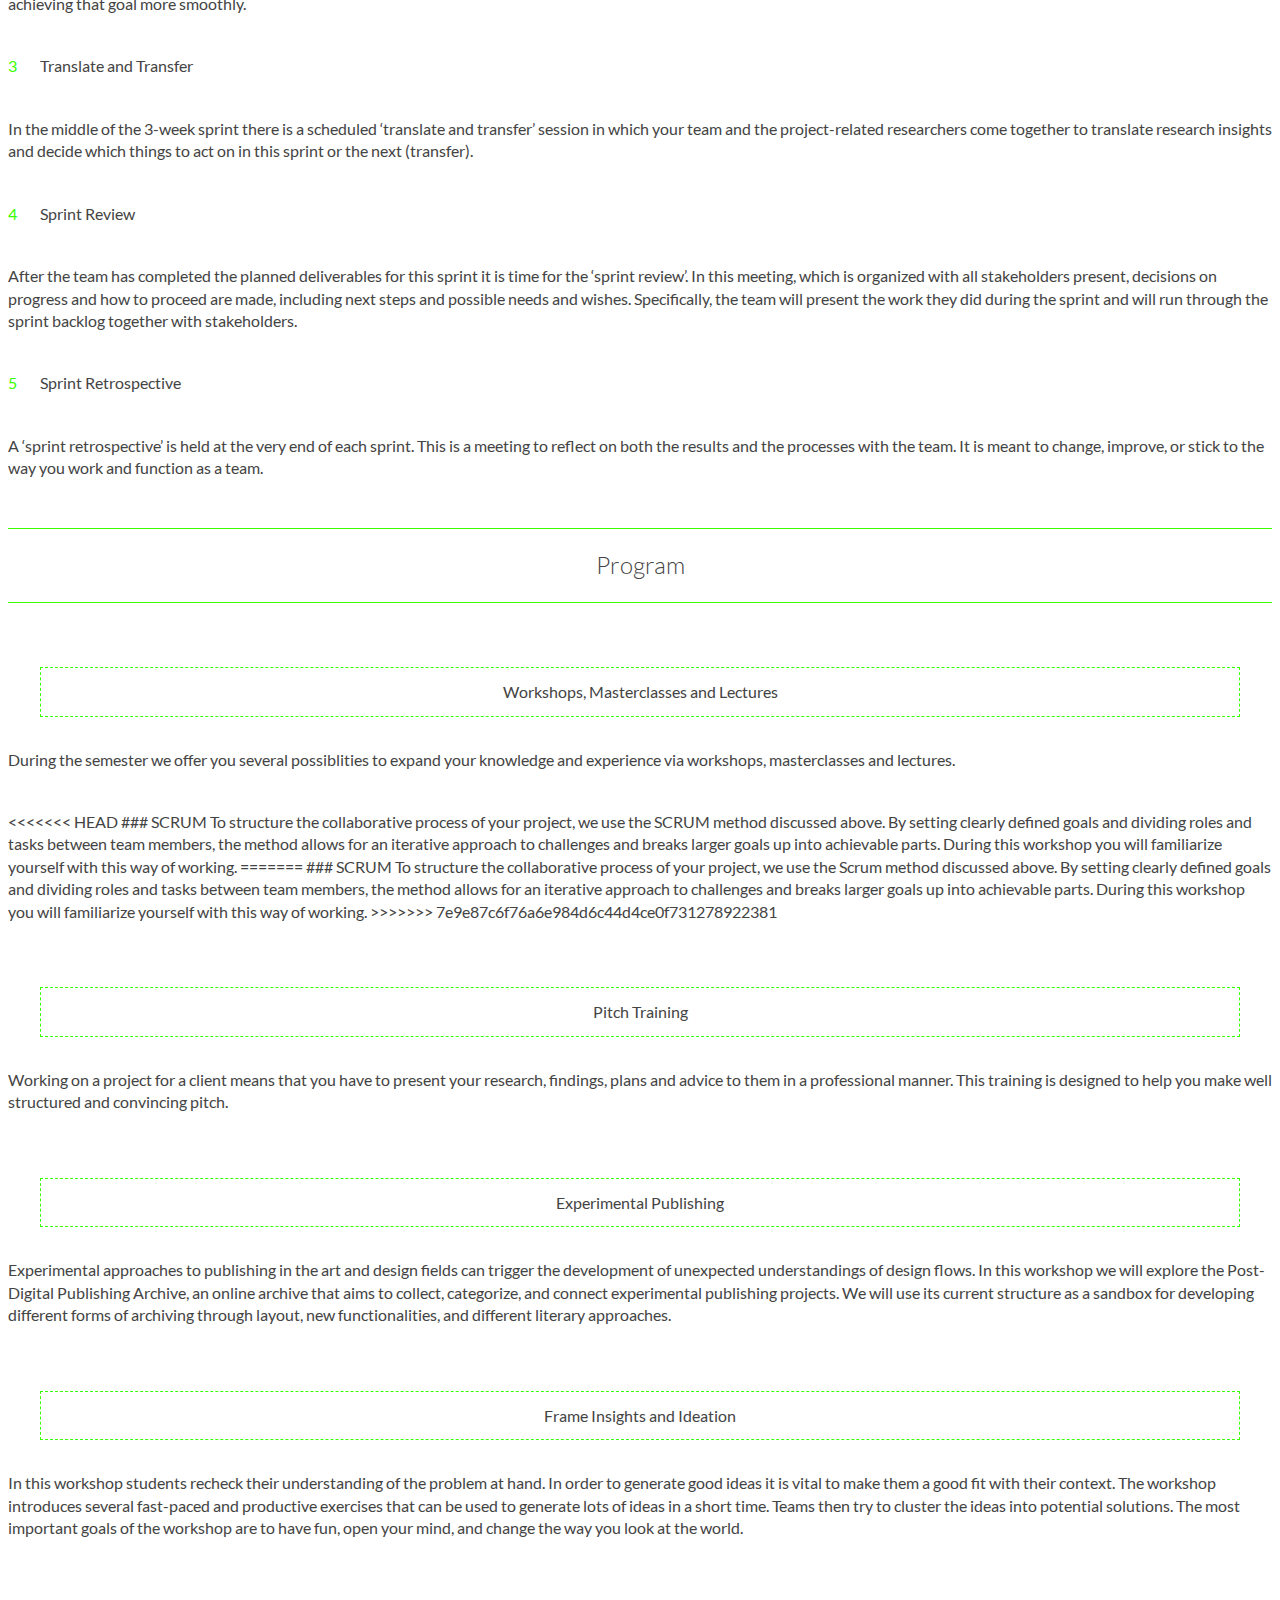
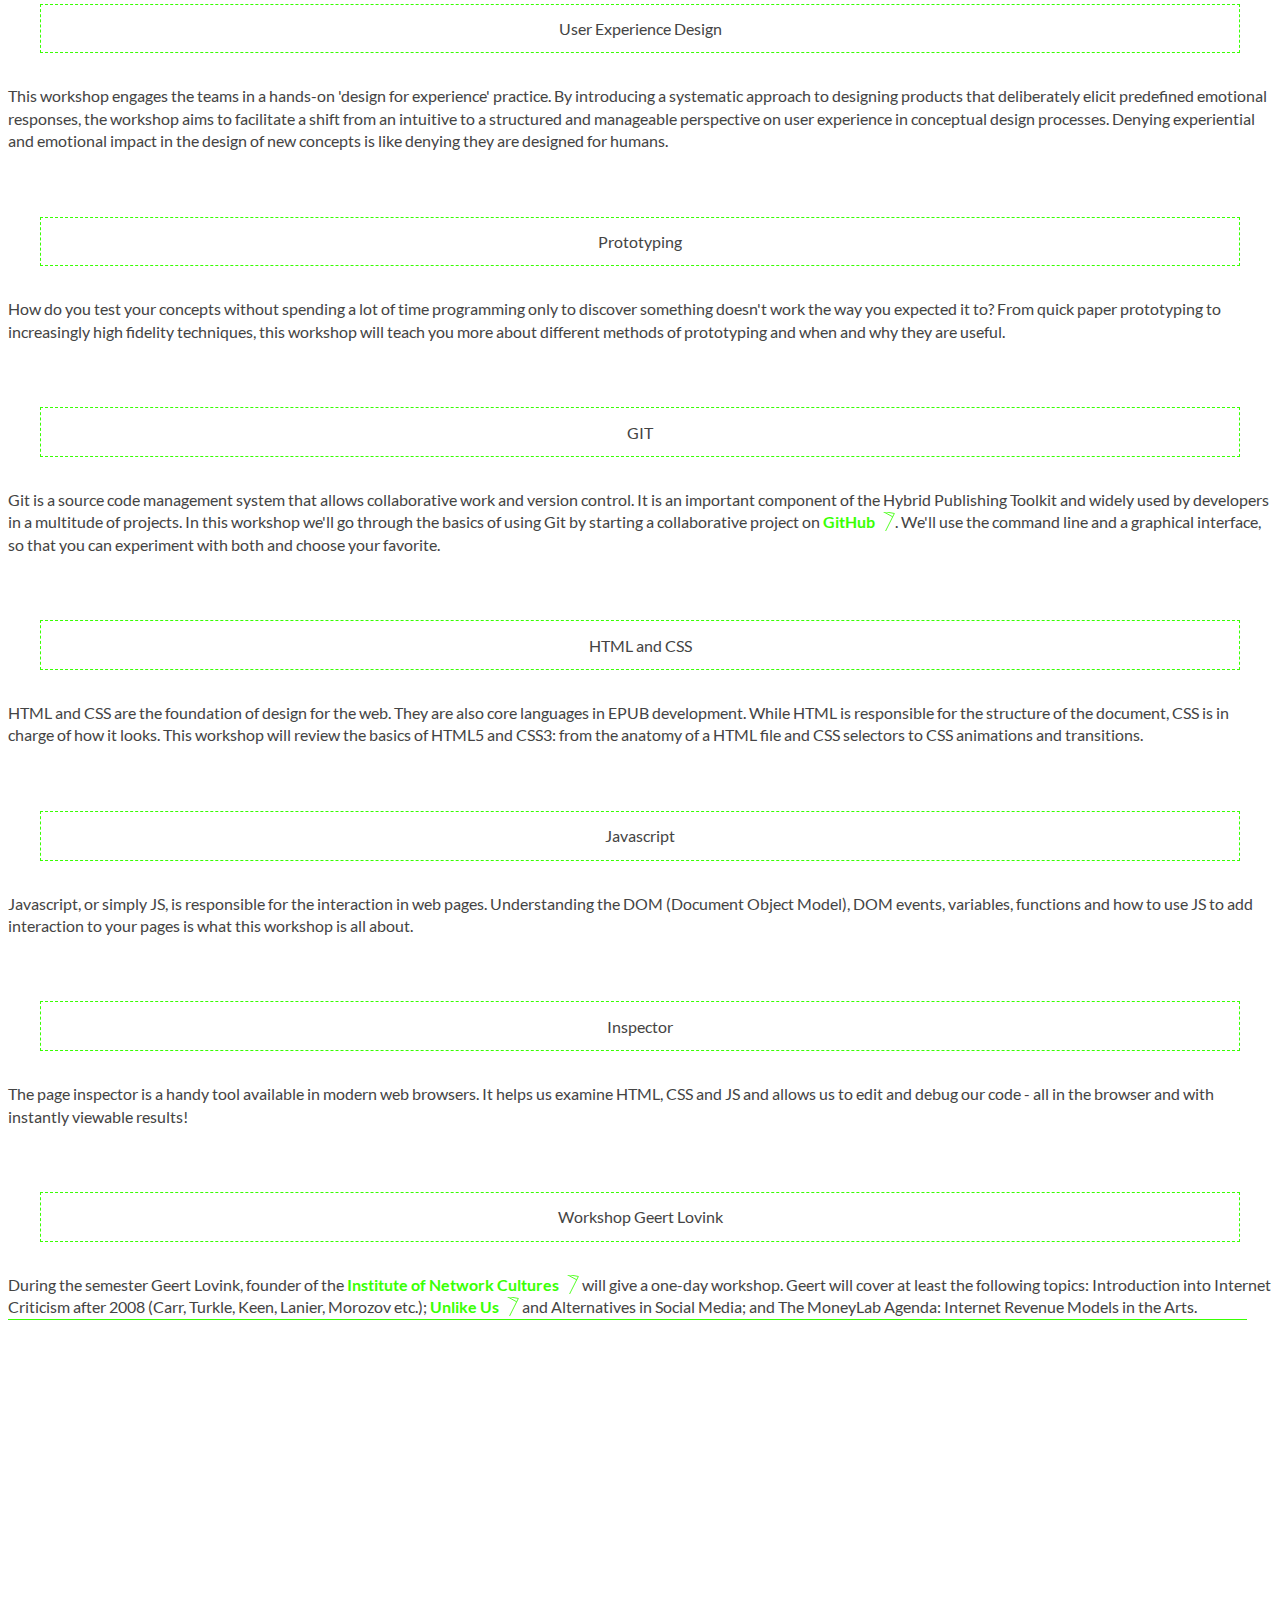
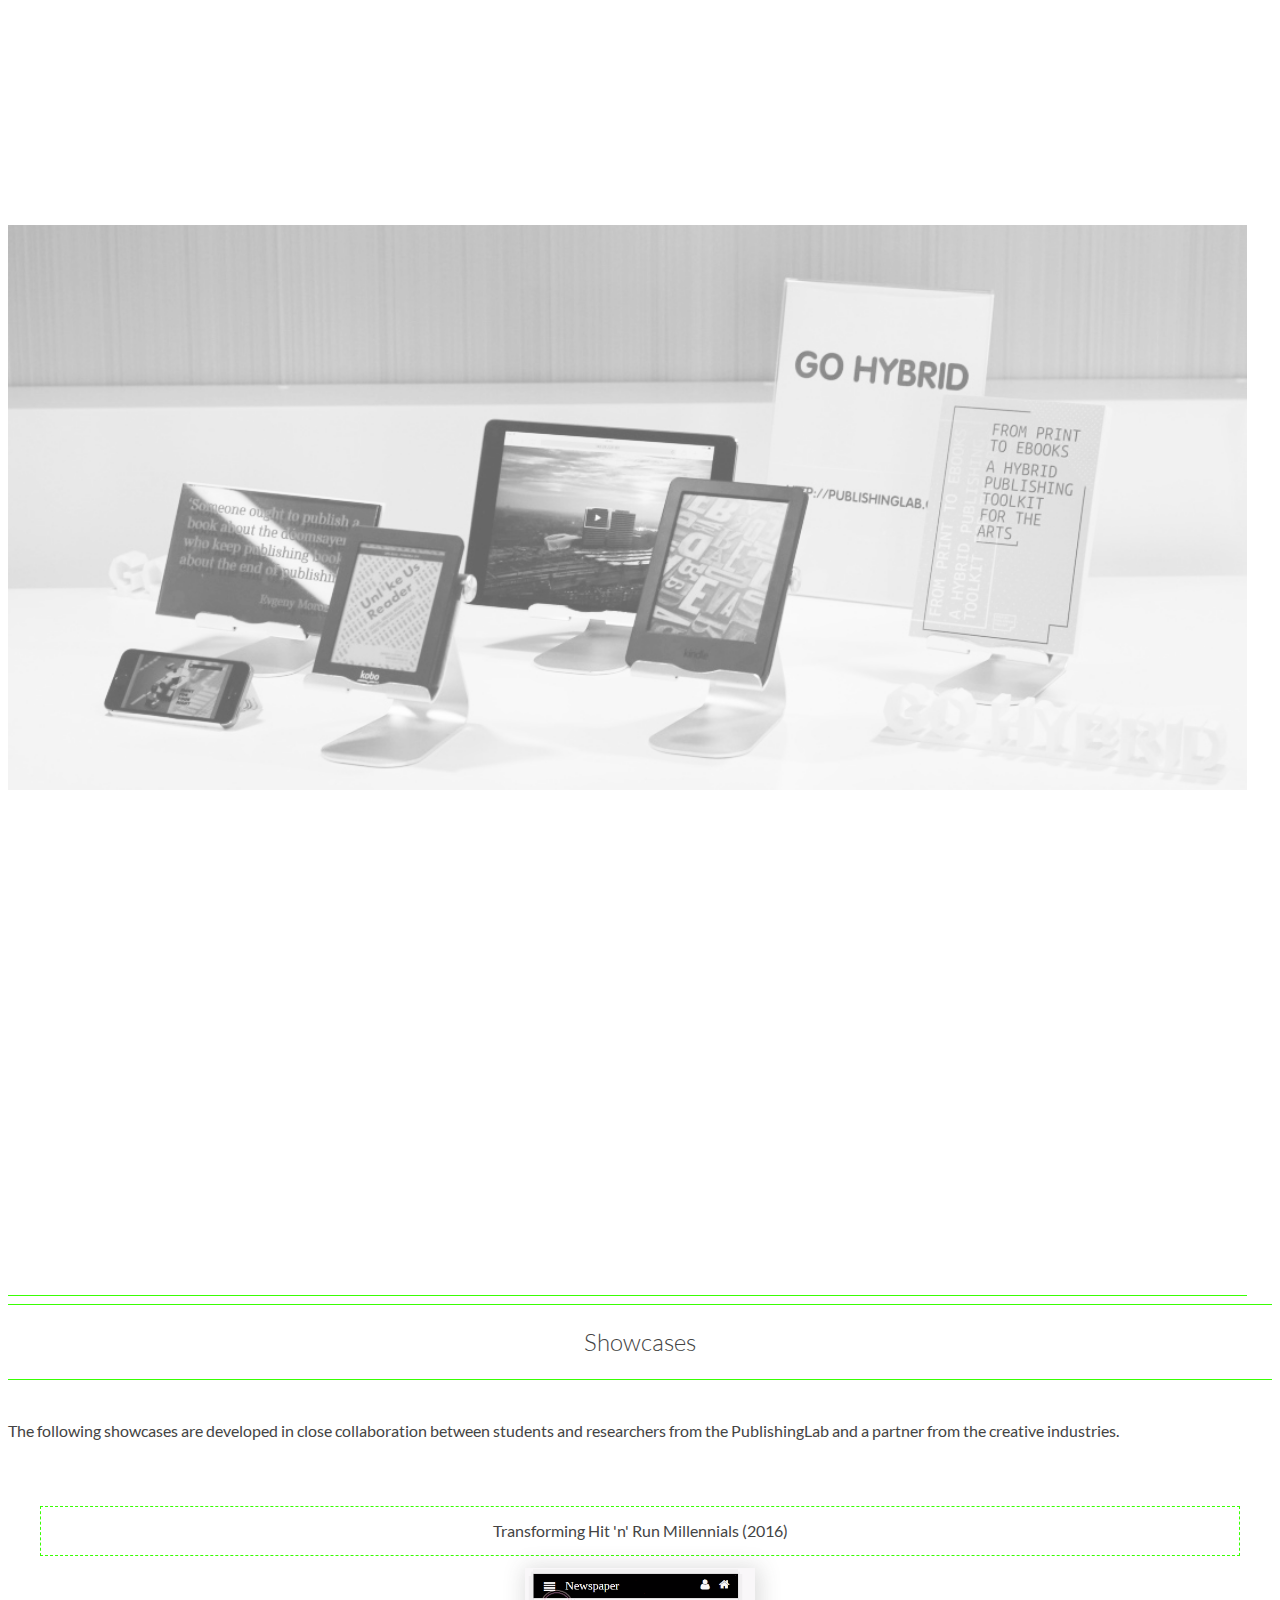
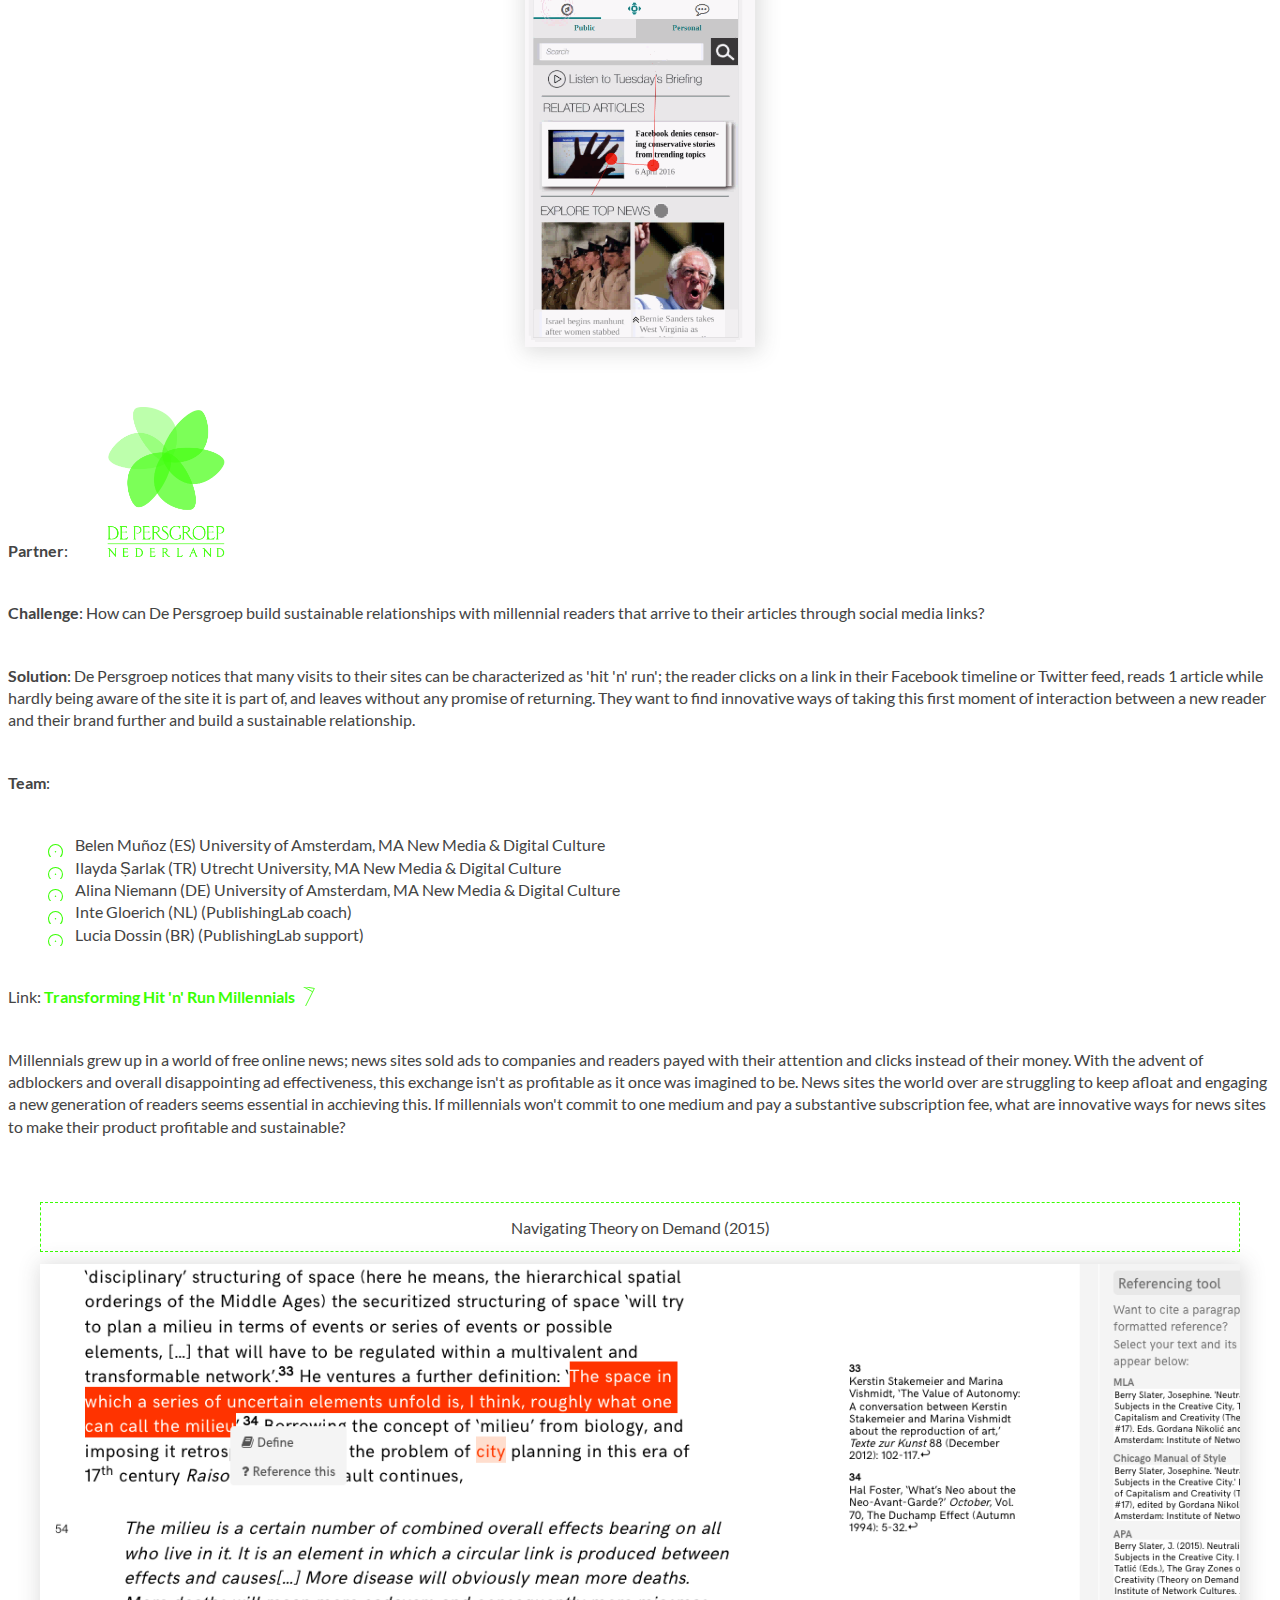
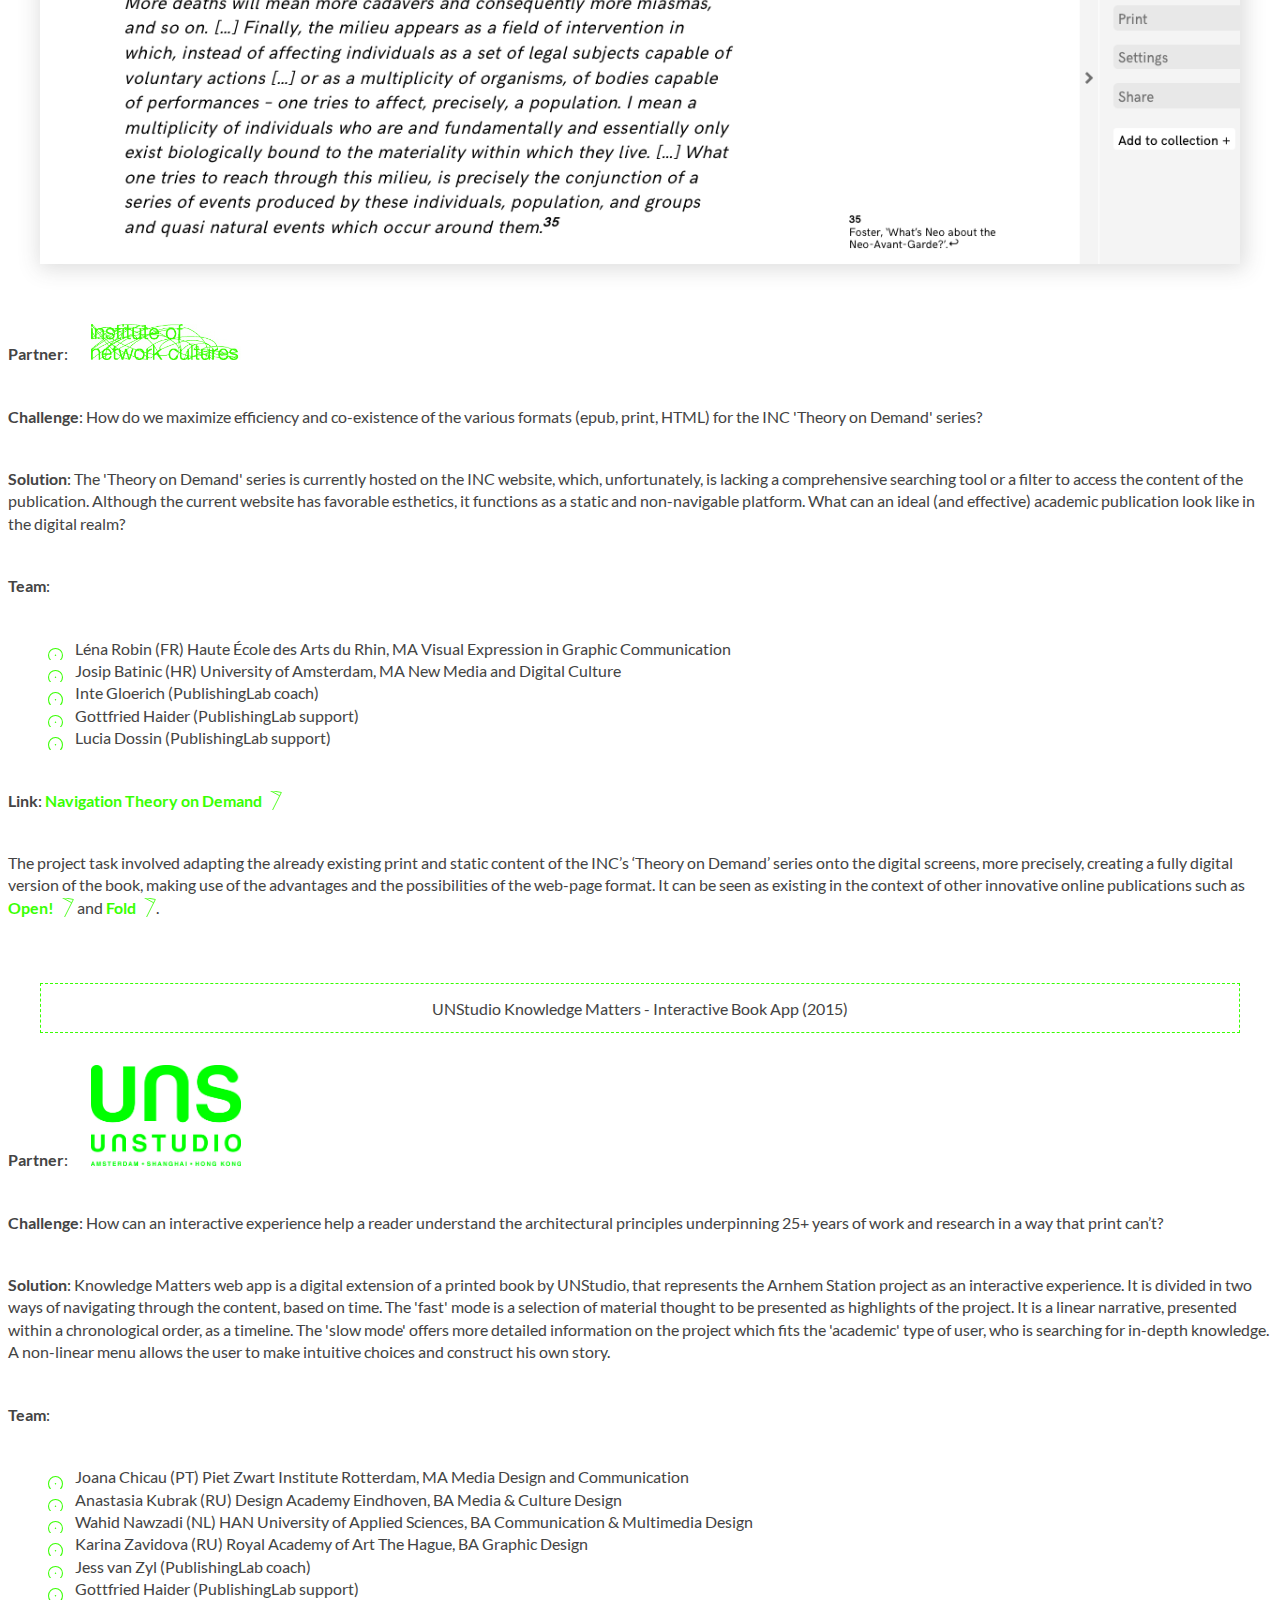
==== commit abf89a66: "layout, new images and new cover" ====
--- a/html/book.html
+++ b/html/book.html
@@ -9,15 +9,14 @@
   <link rel="stylesheet" href="../css/styles.epub.css" type="text/css" />
 </head>
 <body>
-<p class="pagebr">
-</p>
+<br/>
 <h5 class="nomargintop">
 Colophon
 </h5>
 <p><strong>PublishingLab manual, Semester 2016-2017</strong><br/></p>
-<p><strong>Editors:</strong> to be defined<br/> <strong>Images:</strong> to be defined<br/> <strong>Print design:</strong> to be defined<br/> <strong>EPUB design:</strong> to be defined<br/> <strong>Cover design:</strong> to be defined<br/> <strong>Publisher:</strong> PublishingLab, Amsterdam<br/> <strong>Supported by:</strong> Amsterdam Creative Industries Network</p>
+<p><strong>Publisher:</strong> PublishingLab, Amsterdam<br/> <strong>Supported by:</strong> Amsterdam Creative Industries Network</p>
+<p><strong>Contact:</strong><br/> PublishingLab<br/> Amsterdam University of Applied Sciences<br/> Room: 04A07<br/> Rhijnspoorplein 1<br/> 1091 GC Amsterdam<br/> The Netherlands<br/> <a href="http://www.publishinglab.org">http://publishinglab.org</a></p>
 <p><strong>An EPUB and PDF edition of this publication are freely downloadable from:</strong> <a href="http://publishinglab.org/publications/">http://publishing.org/publications/</a></p>
-<p><strong>Contact:</strong><br/> PublishingLab<br/> Amsterdam University of Applied Sciences<br/> Room: 04A07<br/> Rhijnspoorplein 1<br/> 1091 GC Amsterdam<br/> The Netherlands<br/> <a href="http://www.publishinglab.org">http://publishinglab.org</a></p>
 <p>This publication is licensed under Creative Commons Attribution NonCommercial ShareAlike 4.0 Unported (CC BY-NC-SA 4.0). To view a copy of this license, visit <a href="http://creativecommons.org/licenses/by-nc-sa/4.0/" class="uri">http://creativecommons.org/licenses/by-nc-sa/4.0/</a>.</p>
 <p>Amsterdam, 2016<br/></p>
 <div id="logos">
@@ -44,16 +43,6 @@
 <li><a href="#whoourpartnersare">Who Our Partners Are</a></li>
 <li><a href="#whatwedo">What We Do</a></li>
 </ul></li>
-<li><a href="#lab">Lab</a> <!--header-->
-<ul>
-<li><a href="#teamwork">Multidisciplinary And Multicultural Teamwork</a></li>
-<li><a href="#language">Language</a></li>
-<li><a href="#communication">Styles of Communication</a></li>
-<li><a href="#conflict">Conflict</a></li>
-</ul></li>
-<li><a href="#presenting">Presenting Your Work</a></li>
-<li><a href="#blog">Blog</a></li>
-<li><p><a href="#documentation">Sharing, Working And Documentation</a></p></li>
 <li><a href="#process">Process</a> <!--header-->
 <ul>
 <li><a href="#designproces">Design Process</a></li>
@@ -61,18 +50,34 @@
 <li><a href="#scrum">SCRUM</a></li>
 <li><a href="#sprints">Sprints</a></li>
 <li><a href="#rituals">Rituals</a></li>
-<li><a href="#workshops">Workshops, masterclasses and lectures</a></li>
+<li><a href="#workshops">Workshops, Masterclasses and Lectures</a></li>
 </ul></li>
-<li><p><a href="#showcases">Showcases</a> <!--header--></p></li>
+<li><p><a href="#programme">Program</a> <!--header--></p></li>
+<li><a href="#showcases">Showcases</a> <!--header-->
+<ul>
+<li><a href="#persgroep">Transforming Hit 'n' Run Millennials</a></li>
+<li><a href="#INC">Institute of Network Cultures</a></li>
+<li><a href="#unstudio">UNStudio</a></li>
+</ul></li>
+<li><a href="#lab">Lab</a> <!--header-->
+<ul>
+<li><a href="#teamwork">Multidisciplinary And Multicultural Teamwork</a></li>
+<li><a href="#language">Language</a></li>
+<li><a href="#communication">Styles of Communication</a></li>
+<li><a href="#conflict">Conflict</a></li>
+<li><a href="#presenting">Presenting Your Work</a></li>
+<li><a href="#blog">Blog</a></li>
+<li><a href="#documentation">Sharing, Working And Documentation</a></li>
+</ul></li>
 <li><a href="#resources">Resources</a> <!--header-->
 <ul>
 <li><a href="#HPW">Hybrid Publishing Workflow</a></li>
 <li><a href="#UX">UX Principles</a></li>
 <li><a href="#code">Code</a></li>
 </ul></li>
+<li><a href="#practicalinfo">Practical Info</a> <!--header--></li>
+<li><a href="#schedule">Schedule</a></li>
 <li><p><a href="#deliverables">Deliverables</a></p></li>
-<li><p><a href="#practicalinfo">Practical Info</a> <!--header--></p></li>
-<li><p><a href="#programme">Program</a> <!--header--></p></li>
 </ul>
 </div>
 <h2 id="about"><span id="about">About</span></h2>
@@ -84,36 +89,13 @@
 <p>PublishingLab works with students from different backgrounds, offering a wide range of opportunities to its students – from experimenting with digital publishing workflows to testing user interface design. We like to work with students who don’t give up easily; who like experimenting with text, typography, code, (moving) images and the opportunities that digital media provide. We work with students with design, hacking, writing and many other skills; the teams are multidisciplinary and selected to fit the needs of the project. We’re looking for motivated people who respond to opportunities and challenges intelligently, creatively and want to push the boundaries of hybrid publishing.</p>
 <h3 id="who-our-partners-are"><span id="whoourpartnersare">Who our partners are</span></h3>
 <p>PublishingLab works with various partners, ranging from government institutions, Dutch SMEs, and large international corporations in the field of digital media and publishing. Our projects are always shaped in co-creation with our partners. Working with partners means the PublishingLab has a good network in Amsterdam's creative industries. Recent partners include De Persgroep Nederland, De Persgroep Digitaal, WeekbladpersGroep, UNStudio, Canon, Cinekid, Hogeschool Bibliotheek Amsterdam, Het Vlaams-Nederlands platform Laboratorium Actuele Kunstkritiek, Domein voor Kunstkritiek, rekto:verso, Archined, Piet Zwart Institute and many others.</p>
-<!--maybe add some quotes from partners-->
 <h3 id="what-we-do"><span id="whatwedo">What We Do</span></h3>
 <p>The PublishingLab conducts applied research by doing innovative experiments in the field of (digital) publishing. This includes research on the impact of developments on the branch as a whole, conducting small experiments in the field of EPUB3 (such as research/work on user interface design for collaborative online editing environments), research/work on conveying hybrid publishing concepts and work flows to a non-expert audience or experiments that aim to solve interesting design problems.</p>
-<h2 id="lab-how-to"><span id="lab">Lab: How To</span></h2>
-<p>This section is about how to conduct yourself in the lab, how to work in a team, and how to best present your work.</p>
-<h3 id="multidisciplinary-and-multicultural-team-work"><span id="teamwork">Multidisciplinary And Multicultural Team Work</span></h3>
-<p>At the PublishingLab you will work in a team of people with different skill sets and from different educational and cultural backgrounds. These differences can have an impact on how a team works together. Working in a team with a varied composition therefore requires a special attitude, both professionally and socially. Here are some things you should take into account.</p>
-<h3 id="language"><span id="language">Language</span></h3>
-<p>Multidisciplinary and multicultural teams are great for creative processes. However, when people who work together have different languages, this can be an obstacle to success. Speaking in your mother tongue is very different from speaking in a second or third language. So please consider your words carefully; issues of differing interpretations may arise, as well as cultural differences, especially when the English is not the first language of either of you. Be proactive to overcome these differences: use visuals, write down your ideas, sketch. Make sure you understand each other.</p>
-<h3 id="styles-of-communication"><span id="communication">Styles of Communication</span></h3>
-<p>Methods of communication that are normal for one group of people may appear ineffective or inappropriate to another group. A person from a culture in which loud voices and interruptions are not seen as aggressive may intimidate someone from a culture that teaches more reserved modes of expression. Learning about the cultures of your team members before you start working with them can help you understand their methods of communication.</p>
-<h3 id="in-case-of-conflict"><span id="conflict">In Case Of Conflict</span></h3>
-<p>When conflict does occur within a team, members from different backgrounds may react to the situation in dramatically different ways. Some people will repress their reactions to an insult, while others will fight back. These reactions are based on individual personality to some extent but are also conditioned by a person’s background. Resolving conflict requires:</p>
-<ul>
-<li>listening to the other person/people calmly</li>
-<li>an understanding of everyone’s view of what caused the conflict</li>
-<li>being open and respectful to each other’s background</li>
-</ul>
-<p>You can ask your coach to mediate if you feel your attempts at solving the conflict are not working.</p>
-<h3 id="presenting-your-work"><span id="presenting">Presenting Your Work</span></h3>
-<p>At the end of the design process you will have the opportunity to share what you created with the world. We use our website as a communication portal for all our projects, but you will also present your results to the creative industries during a final event.</p>
-<h3 id="blog"><span id="blog">Blog</span></h3>
-<p>One of the PublishingLab’s most important communication channels is its blog. Here, project teams keep followers and friends updated on the latest developments and insights in their projects or in related fields. As a team we trust you are just as proud of your work as we are, and just as keen to share its news on a regular basis. In the first week you will learn how our blog works and how you can best communicate and promote your team’s work there. You will be expected to write a blog post at least twice a month during your internship.</p>
-<h3 id="sharing-working-and-documentation"><span id="documentation">Sharing, Working and Documentation</span></h3>
-<p>To work together efficiently you’ll need tools to collaborate on projects, share documents and calendars, and communicate. There are huge numbers of digital tools available to help you with this: use them! The right tools will put the most relevant information within easy reach. See the tools section on our website for inspiration.</p>
 <h2 id="process"><span id="process">Process</span></h2>
 <p>This section explains how we work: the process and design methods for completing your project.</p>
 <h3 id="design-process"><span id="designprocess">Design Process</span></h3>
 <p>One of the methods we use, is the <a href="http://medialabamsterdam.com/">MediaLAB Amsterdam</a> design process, which is a problem-solving method that helps create and evaluate solutions in response to challenges. In this process one tries to evoke real curiosity in order to make teams feel highly motivated to find answers and solutions. This involves lots of iterations, making, prototyping, going out on field studies and testing each idea, concept or prototype with actual users.</p>
-<p><img class="noshadow" src="../md/imgs/figure1.svg" /></p>
+<p><img class="noshadow bigdiagram" src="../md/imgs/figure1.svg" /></p>
 <p class="caption">
 Figure 1. MediaLAB Amsterdam Design Process, Research, Translate and Create phase (source: Manual MediaLAB Design Process 2014).
 </p>
@@ -126,11 +108,11 @@
 <p>A ‘sprint’ (or iteration) is the basic unit of the development process. The sprint is a ‘timeboxed’ effort: it is restricted to a specific duration. The sprints in the PublishingLab have an average duration of three weeks. However, teams are free to perform more sprints within those scheduled three weeks.</p>
 <h3 id="rituals"><span id="rituals">Rituals</span></h3>
 <p>Specific ‘rituals’ guide the development of a sprint. Each sprint starts with an ideation and planning session, has a mid-sprint translation / transfer session, and ends with a sprint review meeting and retrospective. During a sprint, the team has daily stand-up meetings.</p>
-<p><img class="noshadow" src="../md/imgs/figure2.svg" /></p>
+<p><img class="noshadow bigdiagram" src="../md/imgs/figure2.svg" /></p>
 <p class="caption">
 Figure 2. MediaLAB Amsterdam Design Process (source: Manual MediaLAB Design Process 2014).
 </p>
-<p>1] Daily Stand-Up Meetings</p>
+<p><span class="numeral">1</span> Daily Stand-Up Meetings</p>
 <p>The daily stand-up meeting takes place at the same time and place of every working day. This meeting is held in the morning, as it helps set the goal for the coming day’s work. They are strictly time-boxed to 15 minutes. This keeps the discussion brisk and relevant.</p>
 <p>The daily stand-up meeting is not used as a problem-solving or issue resolution meeting. Issues raised are usually dealt with immediately after the meeting. During the daily stand-up, each team member answers the following three questions:</p>
 <ol style="list-style-type: decimal">
@@ -138,20 +120,19 @@
 <li>What will you do today?</li>
 <li>Are there any barriers in your way?</li>
 </ol>
-<p>2] Ideation And Planning</p>
+<p><span class="numeral">2</span> Ideation And Planning</p>
 <p>Every sprint has an ‘ideation and planning’ session. In this session the creative process is triggered by the facilitation of a brainstorm and ideation session in which ideas are identified and quickly sketched. The most promising ideas are placed in a hierarchy and a decision is made which of these will be taken along in the sprint. After this, tasks are identified, but more importantly the exact sprint goal (and duration) is defined. It is important to have a very clear goal, so that the team can break the effort down into smaller pieces that contribute to achieving that goal more smoothly.</p>
-<p>3] Translate and Transfer</p>
+<p><span class="numeral">3</span> Translate and Transfer</p>
 <p>In the middle of the 3-week sprint there is a scheduled ‘translate and transfer’ session in which your team and the project-related researchers come together to translate research insights and decide which things to act on in this sprint or the next (transfer).</p>
-<p>4] Sprint Review</p>
+<p><span class="numeral">4</span> Sprint Review</p>
 <p>After the team has completed the planned deliverables for this sprint it is time for the ‘sprint review’. In this meeting, which is organized with all stakeholders present, decisions on progress and how to proceed are made, including next steps and possible needs and wishes. Specifically, the team will present the work they did during the sprint and will run through the sprint backlog together with stakeholders.</p>
-<p>5] Sprint Retrospective</p>
+<p><span class="numeral">5</span> Sprint Retrospective</p>
 <p>A ‘sprint retrospective’ is held at the very end of each sprint. This is a meeting to reflect on both the results and the processes with the team. It is meant to change, improve, or stick to the way you work and function as a team.</p>
 <h2 id="program"><span id="programme">Program</span></h2>
 <!-- add some text here -->
 <h3 id="workshops-masterclasses-and-lectures"><span id="workshops">Workshops, Masterclasses and Lectures</span></h3>
 <p>During the semester we offer you several possiblities to expand your knowledge and experience via workshops, masterclasses and lectures.</p>
-<h2 id="scrum-1"><span id="scrum">SCRUM</span></h2>
-<p>To structure the collaborative process of your project, we use the Scrum method discussed above. By setting clearly defined goals and dividing roles and tasks between team members, the method allows for an iterative approach to challenges and breaks larger goals up into achievable parts. During this workshop you will familiarize yourself with this way of working.</p>
+<p>&lt;&lt;&lt;&lt;&lt;&lt;&lt; HEAD ### <span id="scrum">SCRUM</span> To structure the collaborative process of your project, we use the SCRUM method discussed above. By setting clearly defined goals and dividing roles and tasks between team members, the method allows for an iterative approach to challenges and breaks larger goals up into achievable parts. During this workshop you will familiarize yourself with this way of working. ======= ### <span id="scrumtraining">SCRUM</span> To structure the collaborative process of your project, we use the Scrum method discussed above. By setting clearly defined goals and dividing roles and tasks between team members, the method allows for an iterative approach to challenges and breaks larger goals up into achievable parts. During this workshop you will familiarize yourself with this way of working. &gt;&gt;&gt;&gt;&gt;&gt;&gt; 7e9e87c6f76a6e984d6c44d4ce0f731278922381</p>
 <h3 id="pitch-training"><span id="presentation">Pitch Training</span></h3>
 <p>Working on a project for a client means that you have to present your research, findings, plans and advice to them in a professional manner. This training is designed to help you make well structured and convincing pitch.</p>
 <h3 id="experimental-publishing"><span id="publishing">Experimental Publishing</span></h3>
@@ -172,11 +153,18 @@
 <p>The page inspector is a handy tool available in modern web browsers. It helps us examine HTML, CSS and JS and allows us to edit and debug our code - all in the browser and with instantly viewable results!</p>
 <h3 id="workshop-geert-lovink"><span id="masterclass">Workshop Geert Lovink</span></h3>
 <p>During the semester Geert Lovink, founder of the <a href="http://networkcultures.org">Institute of Network Cultures</a> will give a one-day workshop. Geert will cover at least the following topics: Introduction into Internet Criticism after 2008 (Carr, Turkle, Keen, Lanier, Morozov etc.); <a href="http://networkcultures.org/unlikeus">Unlike Us</a> and Alternatives in Social Media; and The MoneyLab Agenda: Internet Revenue Models in the Arts.</p>
+<p class="pagebr">
+</p>
+<p><img class="bigpic centeraligned" src="../md/imgs/devices.jpg" /></p>
 <h2 id="showcases"><span id="showcases">Showcases</span></h2>
 <p>The following showcases are developed in close collaboration between students and researchers from the PublishingLab and a partner from the creative industries.</p>
-<h3 id="de-persgroep"><span id="persgroep">De Persgroep</span></h3>
+<h3 id="transforming-hit-n-run-millennials-2016"><span id="persgroep">Transforming Hit 'n' Run Millennials (2016)</span></h3>
 <!-- title (year) -->
-<p>Transforming Hit 'n' Run Millennials (2016)</p>
+<!--appealing image-->
+<div class="figure">
+<img src="../md/imgs/Persgroep.png" />
+
+</div>
 <!--partner(s)-->
 <p><strong>Partner</strong>: <img class="logo" src="../md/imgs/logopersgroep.png" /></p>
 <!--challenge / research question:-->
@@ -194,16 +182,15 @@
 </ul>
 <!--url-->
 <p>Link: <a href="http://www.publishinglab.nl/transforminghnrmillennials/">Transforming Hit 'n' Run Millennials</a></p>
+<!--connect research paper-->
+<p>Millennials grew up in a world of free online news; news sites sold ads to companies and readers payed with their attention and clicks instead of their money. With the advent of adblockers and overall disappointing ad effectiveness, this exchange isn't as profitable as it once was imagined to be. News sites the world over are struggling to keep afloat and engaging a new generation of readers seems essential in acchieving this. If millennials won't commit to one medium and pay a substantive subscription fee, what are innovative ways for news sites to make their product profitable and sustainable?</p>
+<h3 id="navigating-theory-on-demand-2015"><span id="INC">Navigating Theory on Demand (2015)</span></h3>
+<!-- title (year) -->
 <!--appealing image-->
 <div class="figure">
-<img src="../md/imgs/Persgroep.png" />
+<img src="../md/imgs/NavTOD.png" />
 
 </div>
-<!--connect research paper-->
-<p>Millennials grew up in a world of free online news; news sites sold ads to companies and readers payed with their attention and clicks instead of their money. With the advent of adblockers and overall disappointing ad effectiveness, this exchange isn't as profitable as it once was imagined to be. News sites the world over are struggling to keep afloat and engaging a new generation of readers seems essential in acchieving this. If millennials won't commit to one medium and pay a substantive subscription fee, what are innovative ways for news sites to make their product profitable and sustainable?</p>
-<h3 id="institute-of-network-cultures"><span id="INC">Institute of Network Cultures</span></h3>
-<!-- title (year) -->
-<p>Navigating Theory on Demand (2015)</p>
 <!--partner(s)-->
 <p><strong>Partner</strong>: <img class="logo" src="../md/imgs/inc.jpg" alt="Institute of Network Cultures" /></p>
 <!-- challenge / research question: -->
@@ -221,16 +208,10 @@
 </ul>
 <!--url-->
 <p><strong>Link</strong>: <a href="http://www.publishinglab.nl/navigating-tod/">Navigation Theory on Demand</a></p>
-<!--appealing image-->
-<div class="figure">
-<img src="../md/imgs/NavTOD.png" />
-
-</div>
 <!--connect research paper-->
 <p>The project task involved adapting the already existing print and static content of the INC’s ‘Theory on Demand’ series onto the digital screens, more precisely, creating a fully digital version of the book, making use of the advantages and the possibilities of the web-page format. It can be seen as existing in the context of other innovative online publications such as <a href="http://www.onlineopen.org/index.php">Open!</a> and <a href="http://www.onlineopen.org/index.php">Fold</a>.</p>
-<h3 id="unstudio"><span id="unstudio">UNStudio</span></h3>
+<h3 id="unstudio-knowledge-matters---interactive-book-app-2015"><span id="unstudio">UNStudio Knowledge Matters - Interactive Book App (2015) </span></h3>
 <!-- title (year) -->
-<p>Knowledge Matters - Interactive Book App (2015)</p>
 <!-- partner(s) -->
 <p><strong>Partner</strong>: <img class="logo" src="../md/imgs/UNSTUDIO_logo.jpg" /></p>
 <!-- challenge / research question: -->
@@ -256,6 +237,28 @@
 </div>
 <!-- connect research paper -->
 <p>The goal of the interactive book ‘Knowledge Matters’ was to design an extension of a printed book: maybe a digital book? While analyzing and selecting material from the digital archive of UNStudio and becoming aware of its potential, we understood that a new approach had to be considered. Maybe not a mere translation between a printed matter and a digital one, but instead an exploration of the digital format in a way that would not be possible in the printed form. We decided to create an app that would enhance the non-linear quality of the navigation and give priority to material in motion and interacte features. A combination of programming languages (HTML5, CSS and Javascript), together with graphic studies, shared motivation and enthusiasm made ‘Knowledge Matters’ a very unconventional book.</p>
+<h2 id="lab-how-to"><span id="lab">Lab: How To</span></h2>
+<p>This section is about how to conduct yourself in the lab, how to work in a team, and how to best present your work.</p>
+<h3 id="multidisciplinary-and-multicultural-team-work"><span id="teamwork">Multidisciplinary And Multicultural Team Work</span></h3>
+<p>At the PublishingLab you will work in a team of people with different skill sets and from different educational and cultural backgrounds. These differences can have an impact on how a team works together. Working in a team with a varied composition therefore requires a special attitude, both professionally and socially. Here are some things you should take into account.</p>
+<h3 id="language"><span id="language">Language</span></h3>
+<p>Multidisciplinary and multicultural teams are great for creative processes. However, when people who work together have different languages, this can be an obstacle to success. Speaking in your mother tongue is very different from speaking in a second or third language. So please consider your words carefully; issues of differing interpretations may arise, as well as cultural differences, especially when the English is not the first language of either of you. Be proactive to overcome these differences: use visuals, write down your ideas, sketch. Make sure you understand each other.</p>
+<h3 id="styles-of-communication"><span id="communication">Styles of Communication</span></h3>
+<p>Methods of communication that are normal for one group of people may appear ineffective or inappropriate to another group. A person from a culture in which loud voices and interruptions are not seen as aggressive may intimidate someone from a culture that teaches more reserved modes of expression. Learning about the cultures of your team members before you start working with them can help you understand their methods of communication.</p>
+<h3 id="in-case-of-conflict"><span id="conflict">In Case Of Conflict</span></h3>
+<p>When conflict does occur within a team, members from different backgrounds may react to the situation in dramatically different ways. Some people will repress their reactions to an insult, while others will fight back. These reactions are based on individual personality to some extent but are also conditioned by a person’s background. Resolving conflict requires:</p>
+<ul>
+<li>listening to the other person/people calmly</li>
+<li>an understanding of everyone’s view of what caused the conflict</li>
+<li>being open and respectful to each other’s background</li>
+</ul>
+<p>You can ask your coach to mediate if you feel your attempts at solving the conflict are not working.</p>
+<h3 id="presenting-your-work"><span id="presenting">Presenting Your Work</span></h3>
+<p>At the end of the design process you will have the opportunity to share what you created with the world. We use our website as a communication portal for all our projects, but you will also present your results to the creative industries during a final event.</p>
+<h3 id="blog"><span id="blog">Blog</span></h3>
+<p>One of the PublishingLab’s most important communication channels is its blog. Here, project teams keep followers and friends updated on the latest developments and insights in their projects or in related fields. As a team we trust you are just as proud of your work as we are, and just as keen to share its news on a regular basis. In the first week you will learn how our blog works and how you can best communicate and promote your team’s work there. You will be expected to write a blog post at least twice a month during your internship.</p>
+<h3 id="sharing-working-and-documentation"><span id="documentation">Sharing, Working and Documentation</span></h3>
+<p>To work together efficiently you’ll need tools to collaborate on projects, share documents and calendars, and communicate. There are huge numbers of digital tools available to help you with this: use them! The right tools will put the most relevant information within easy reach. See the tools section on our website for inspiration.</p>
 <h2 id="resources"><span id="resources">Resources</span></h2>
 <p>These links, videos, books and tools will help prepare you for your role at the PublishingLab. Start by getting familiar with the Hybrid Publishing Toolkit.</p>
 <p>REQUIRED READING</p>
@@ -368,78 +371,201 @@
 <p>For acrylic and workshop materials: <a href="http://kunststofshop.nl" class="uri">http://kunststofshop.nl</a></p>
 <h5 id="bookshops">Bookshops</h5>
 <p>San Serriffe – Art book shop (with good talks/book launches) Sint Annenstraat 30, Amsterdam.</p>
-<h2 id="program-1"><span id="program">Program</span></h2>
+<h2 id="schedule"><span id="schedule">Schedule</span></h2>
 <div id="program-table">
 <div class="cell event-inside">
 <p class="date">
-Sept <strong>30</strong>, Monday
-</p>
-<p class="event">
-Sprint
-</p>
-</div>
-<div class="cell">
-<p class="date">
-Sept <strong>30</strong>, Monday
-</p>
-</div>
-<div class="cell event-inside">
-<p class="date">
-Sept <strong>30</strong>, Monday
-</p>
-<p class="event">
-Sprint
-</p>
-</div>
-<div class="cell">
-<p class="date">
-Sept <strong>30</strong>, Monday
-</p>
-</div>
-<div class="cell event-inside">
-<p class="date">
-Sept <strong>30</strong>, Monday
-</p>
-<p class="event">
-Sprint
-</p>
-</div>
-<div class="cell">
-<p class="date">
-Sept <strong>30</strong>, Monday
-</p>
-</div>
-<div class="cell event-inside">
-<p class="date">
-Sept <strong>30</strong>, Monday
-</p>
-<p class="event">
-Sprint
-</p>
-</div>
-<div class="cell">
-<p class="date">
-Sept <strong>30</strong>, Monday
-</p>
-</div>
-<div class="cell event-inside">
-<p class="date">
-Sept <strong>30</strong>, Monday
-</p>
-<p class="event">
-Sprint
-</p>
-</div>
-<div class="cell">
-<p class="date">
-Sept <strong>30</strong>, Monday
+Sept <strong>1</strong>, Thursday
+</p>
+<p class="event">
+Sprint 0 - Kickoff
+</p>
+</div>
+<div class="cell">
+<p class="date">
+Sept <strong>2</strong>, Friday
+</p>
+</div>
+<div class="cell">
+<p class="date">
+Sept <strong>3</strong>, Saturday
+</p>
+</div>
+<div class="cell">
+<p class="date">
+Sept <strong>4</strong>, Sunday
+</p>
+</div>
+<div class="cell event-inside">
+<p class="date">
+Sept <strong>5</strong>, Monday
+</p>
+<p class="event">
+Workshop SCRUM
+</p>
+</div>
+<div class="cell event-inside">
+<p class="date">
+Sept <strong>6</strong>, Tuesday
+</p>
+<p class="event">
+Presentation Skills
+</p>
+</div>
+<div class="cell event-inside">
+<p class="date">
+Sept <strong>7</strong>, Wednesday
+</p>
+<p class="event">
+Workshop Experimental Publishing
+</p>
+</div>
+<div class="cell event-inside">
+<p class="date">
+Sept <strong>8</strong>, Thursday
+</p>
+<p class="event">
+Partner Visit
+</p>
+</div>
+<div class="cell event-inside">
+<p class="date">
+Sept <strong>9</strong>, Friday
+</p>
+<p class="event">
+Sprint 0 Review + Retrospective
+</p>
+</div>
+<div class="cell">
+<p class="date">
+Sept <strong>10</strong>, Saturday
+</p>
+</div>
+<div class="cell">
+<p class="date">
+Sept <strong>11</strong>, Sunday
+</p>
+</div>
+<div class="cell event-inside">
+<p class="date">
+Sept <strong>12</strong>, Monday
+</p>
+<p class="event">
+Sprint 1 Ideation + Planning
+</p>
+</div>
+<div class="cell">
+<p class="date">
+Sept <strong>13</strong>, Tuesday
+</p>
+</div>
+<div class="cell event-inside">
+<p class="date">
+Sept <strong>14</strong>, Wednesday
+</p>
+<p class="event">
+Sprint 1 Translate
+</p>
+</div>
+<div class="cell">
+<p class="date">
+Sept <strong>15</strong>, Thursday
+</p>
+</div>
+<div class="cell event-inside">
+<p class="date">
+Sept <strong>16</strong>, Friday
+</p>
+<p class="event">
+Deadline Design Brief
+</p>
+</div>
+<div class="cell">
+<p class="date">
+Sept <strong>17</strong>, Saturday
+</p>
+</div>
+<div class="cell">
+<p class="date">
+Sept <strong>18</strong>, Sunday
+</p>
+</div>
+<div class="cell">
+<p class="date">
+Sept <strong>19</strong>, Monday
+</p>
+</div>
+<div class="cell event-inside">
+<p class="date">
+Sept <strong>20</strong>, Tuesday
+</p>
+<p class="event">
+Ideation Workshop
+</p>
+</div>
+<div class="cell">
+<p class="date">
+Sept <strong>21</strong>, Wednesday
+</p>
+</div>
+<div class="cell event-inside">
+<p class="date">
+Sept <strong>22</strong>, Thursday
+</p>
+<p class="event">
+Sprint 0 Review + Retrospective
+</p>
+</div>
+<div class="cell">
+<p class="date">
+Sept <strong>23</strong>, Friday
+</p>
+</div>
+<div class="cell">
+<p class="date">
+Sept <strong>24</strong>, Saturday
+</p>
+</div>
+<div class="cell">
+<p class="date">
+Sept <strong>25</strong>, Sunday
+</p>
+</div>
+<div class="cell">
+<p class="date">
+Sept <strong>26</strong>, Monday
+</p>
+</div>
+<div class="cell event-inside">
+<p class="date">
+Sept <strong>27</strong>, Tuesday
+</p>
+<p class="event">
+Peer Pitch
+</p>
+</div>
+<div class="cell event-inside">
+<p class="date">
+Sept <strong>28</strong>, Wednesday
+</p>
+<p class="event">
+UX Design
+</p>
+</div>
+<div class="cell">
+<p class="date">
+Sept <strong>29</strong>, Thursday
+</p>
+</div>
+<div class="cell">
+<p class="date">
+Sept <strong>30</strong>, Friday
 </p>
 </div>
 </div>
 <p><br class="clear" /></p>
-<!--these images need to be worked out in a schema-->
-<p><img src="../md/imgs/1_september.JPG" alt="img" /> <img src="../md/imgs/2_oktober.JPG" alt="img" /> <img src="../md/imgs/3_november.JPG" alt="img" /> <img src="../md/imgs/4_december.JPG" alt="img" /> <img src="../md/imgs/5_january.JPG" alt="img" /></p>
 <h3 id="deliverables-and-wrap-up-checklist"><span id="deliverables">Deliverables And Wrap Up Checklist</span></h3>
+<p><br /></p>
 <ol style="list-style-type: decimal">
 <li>Please deliver a .zip file to your coach including all of the following documents (if applicable to your project):
 <ul>
@@ -467,5 +593,8 @@
 <li>Please wrap up your project blog with a final post.</li>
 </ul></li>
 </ol>
+<p class="pagebr">
+</p>
+<p><img class="bigpic" src="../md/imgs/ppl2.jpg" /></p>
 </body>
 </html>
--- a/css/styles.epub.css
+++ b/css/styles.epub.css
@@ -1,55 +1,8 @@
-/* Fonts (to let them work on the EPUB add them via the Makefile) */
-
-@font-face {
-  font-family: 'neuzeit';
+/* Fonts (to let them work on the EPUB add them via the Makefile [todo: automate this]) */
+@font-face {
+  font-family: 'lato';
+  font-style: normal;
   font-weight: normal;
-  src: url('NeuzeitSLTStd-Book.otf');
-}
-@font-face {
-  font-family: 'neuzeit';
-  font-weight: bold;
-  src: url('NeuzeitSLTStd-BookHeavy.otf');
-}
-
-@font-face {
-  font-family: 'vag';
-  font-weight: normal;
-  src: url('VAGRoundedStdLight.ttf');
-}
-@font-face {
-  font-family: 'vag';
-  font-weight: bold;
-  src: url('VAGRoundedStdBold.ttf');
-}
-
-@font-face {
-  font-family: 'opensans';
-  font-weight: normal;
-  src: url('OpenSans-Light.otf');
-}
-@font-face {
-  font-family: 'opensans';
-  font-weight: normal;
-  font-style: italic;
-  src: url('OpenSans-LightItalic.otf');
-}
-
-@font-face {
-  font-family: 'opensans';
-  font-weight: bold;
-  src: url('OpenSans-Semibold.otf');
-}
-@font-face {
-  font-family: 'opensans';
-  font-weight: bold;
-  font-style: italic;
-  src: url('OpenSans-SemiboldItalic.otf');
-}
-
-
-@font-face {
-  font-family: 'lato';
-  font-style: normal;
   src: url('Lato-Regular.ttf');
 }
 @font-face {
@@ -68,11 +21,15 @@
   font-style: italic;
   src: url('Lato-BoldItalic.ttf');
 }
+@font-face {
+  font-family: 'lato';
+  font-weight: 200;
+  src: url('Lato-Light.ttf');
+}
 
 
 
 /* General */
-
 html {
   font-size: 100%;
 }
@@ -104,7 +61,7 @@
 h1 {
   margin-top: 0;
   font-size: 3rem;
-  font-weight: bold;
+  font-weight: 200;
   color: #444;
   border: none;
   text-align: left;
@@ -112,8 +69,9 @@
 }
 h2 {
   font-size: 1.5rem;
-  font-weight: bold;
+  font-weight: 200;
   page-break-before: always;
+  margin-bottom: 1em;
 }
 h3 {
   font-size: 1rem;
@@ -142,12 +100,16 @@
 .pagebr {
   page-break-after: always;
 }
+.numeral {
+  color: #39FF03;
+  margin-right: 20px;
+}
 
 /* Links */
-a {
+a, a:visited {
   color: #39FF03;
   text-decoration: none;
-  background-image: url("[data-uri]");
+  background-image: url("[data-uri]");
   background-size: 15px;
   background-position: right;
   background-repeat: no-repeat;
@@ -161,7 +123,7 @@
 /* Lists */
 ul li {
   list-style: none;
-  background-image: url("[data-uri]");
+  background-image: url("[data-uri]");
   padding-left: 27px;
   background-size: 15px;
   background-position: 0 10px;
@@ -177,7 +139,7 @@
   background-image: none;
 }
 #toc a {
-  background-image: url("[data-uri]");
+  background-image: url("[data-uri]");
   background-position: center left;
   padding-left: 20px;
 }
@@ -226,6 +188,10 @@
 }
 .noshadow {
   box-shadow: none;
+}
+.bigdiagram {
+  width: 100%;
+  height: auto;
 }
 .bigpic {
   width: 100%;
@@ -246,30 +212,38 @@
 #program-table {
   margin-top: 4rem;
   margin-bottom: 2rem;
+  padding: 10px;
 }
 .cell {
   box-sizing: border-box;
   -moz-box-sizing: border-box;
   -webkit-box-sizing: border-box;
 
-  width: 200px;
-  height: 200px;
+  width: 140px;
+  height: 140px;
   background-color: white;
   float: left;
-  border: 1px solid #39FF03;
+  border: 1px dashed #39FF03;
   padding: 25px;
+
+  margin-left: -1px;
+  margin-top: -1px;
 }
 .event-inside {
   background-color: #39FF03;
+  -webkit-box-shadow: inset 0px 0px 0px 1px rgba(255,255,255,1);
+  -moz-box-shadow: inset 0px 0px 0px 1px rgba(255,255,255,1);
+  box-shadow: inset 0px 0px 0px 1px rgba(255,255,255,1);
 }
 .date {
   margin: 0 0 20px 0;
-  font-size: 0.7rem;
+  font-size: 0.3rem;
 }
 .event {
   margin: 0;
   color: white;
-  font-size: 2rem;
+  font-size: 0.6rem;
+  font-weight: bold;
 }
 .clear {
   clear: both;
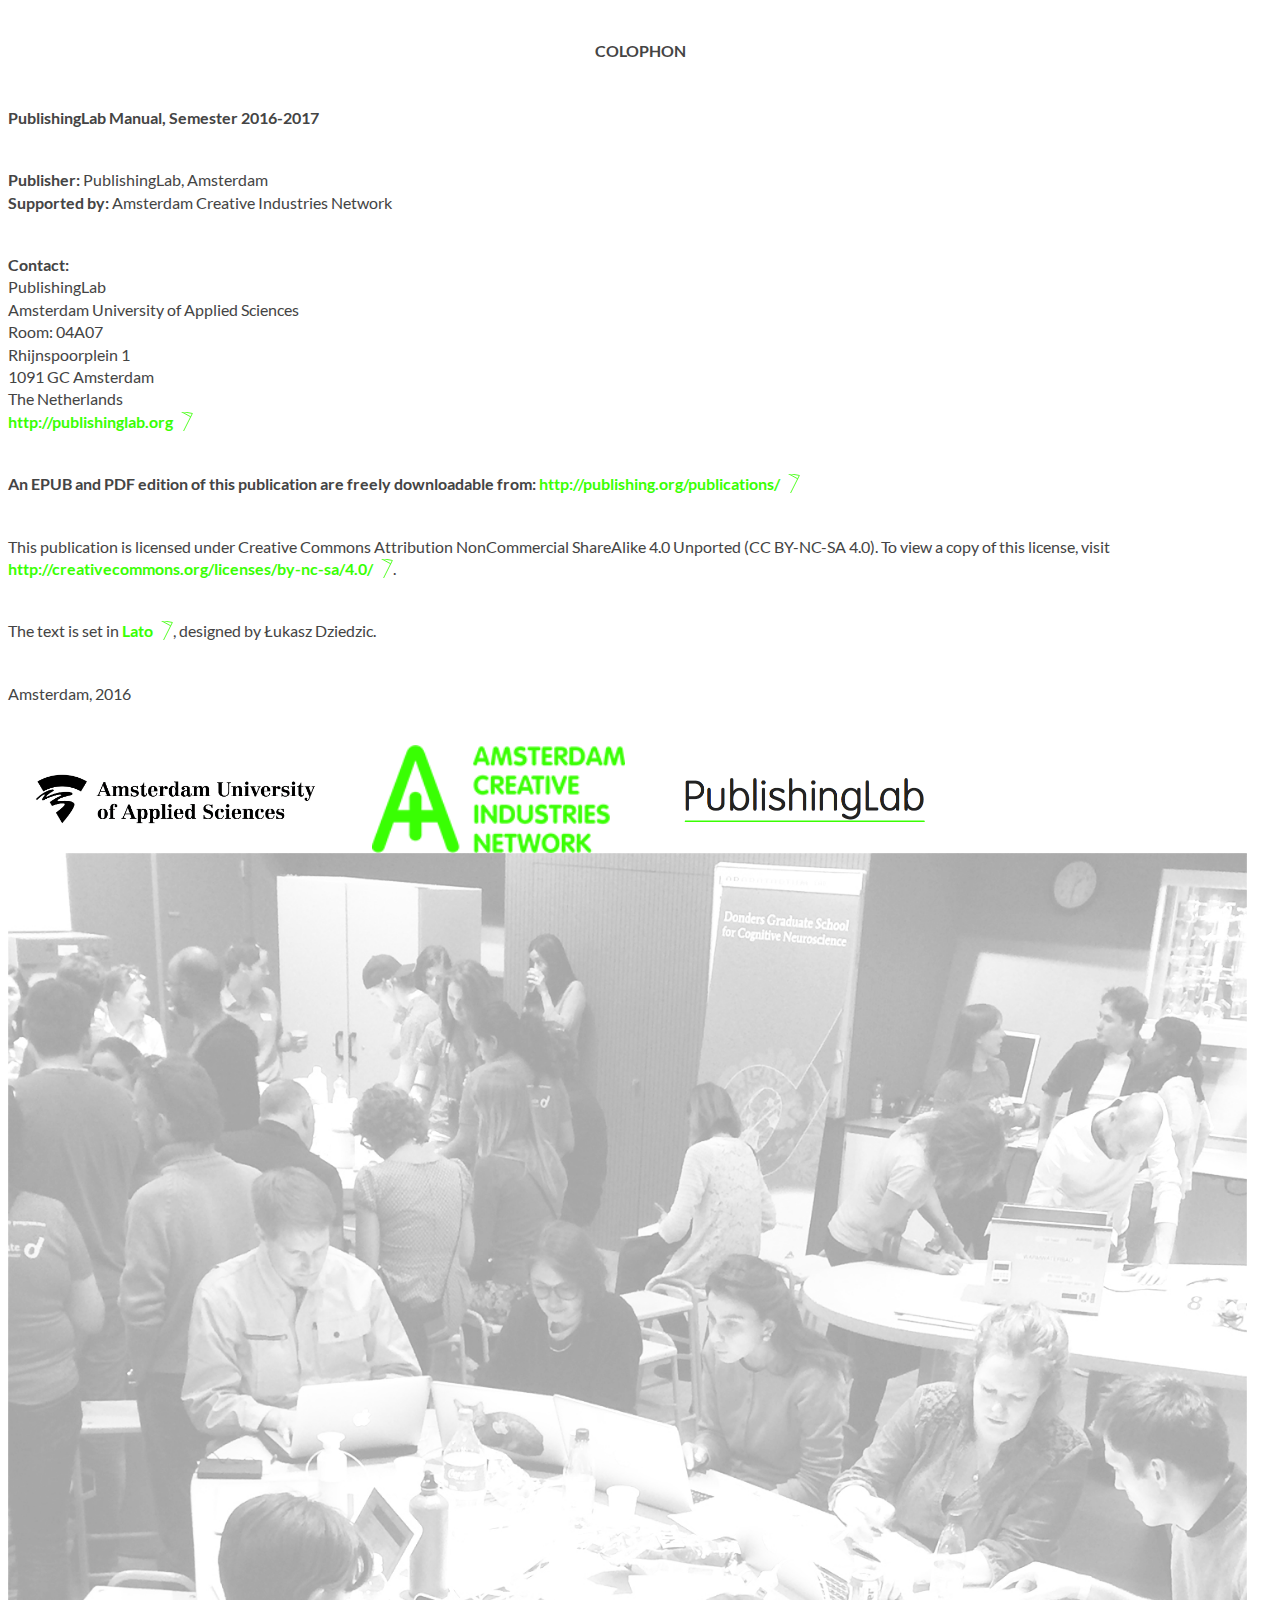
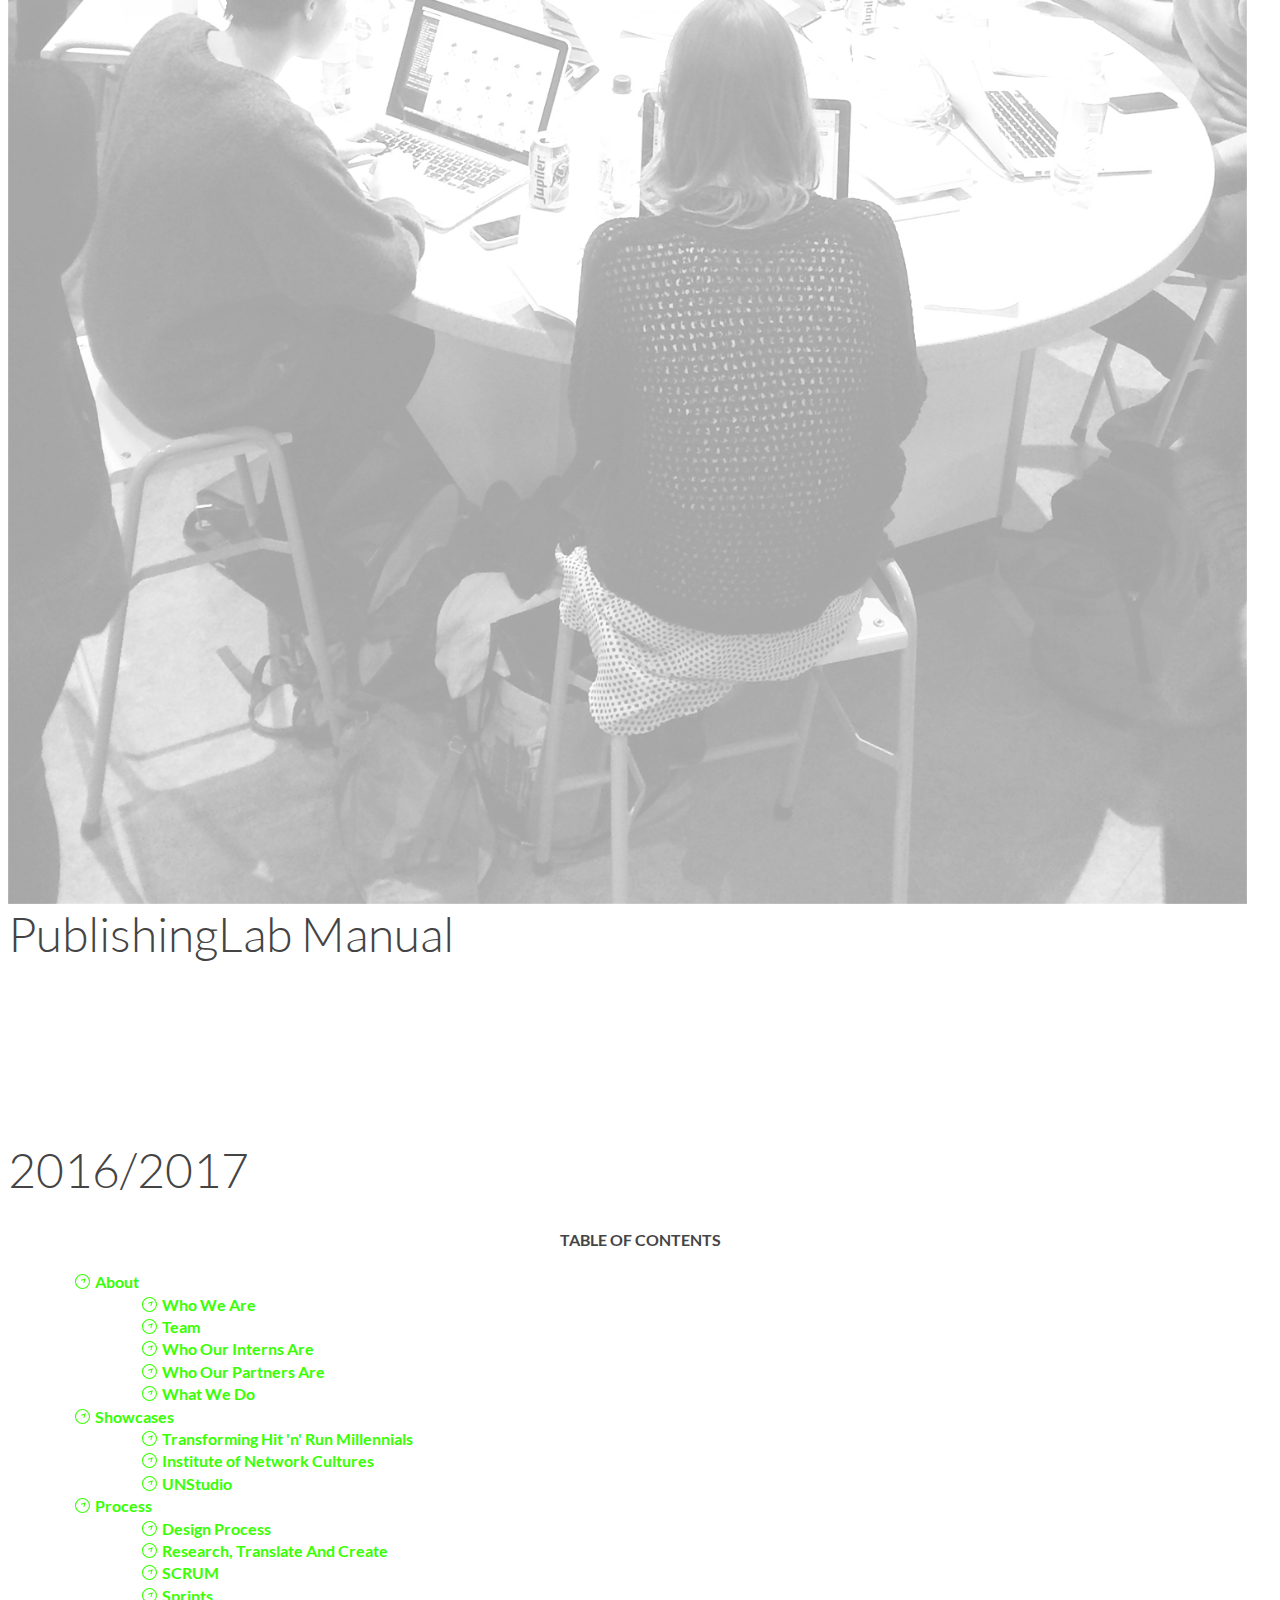
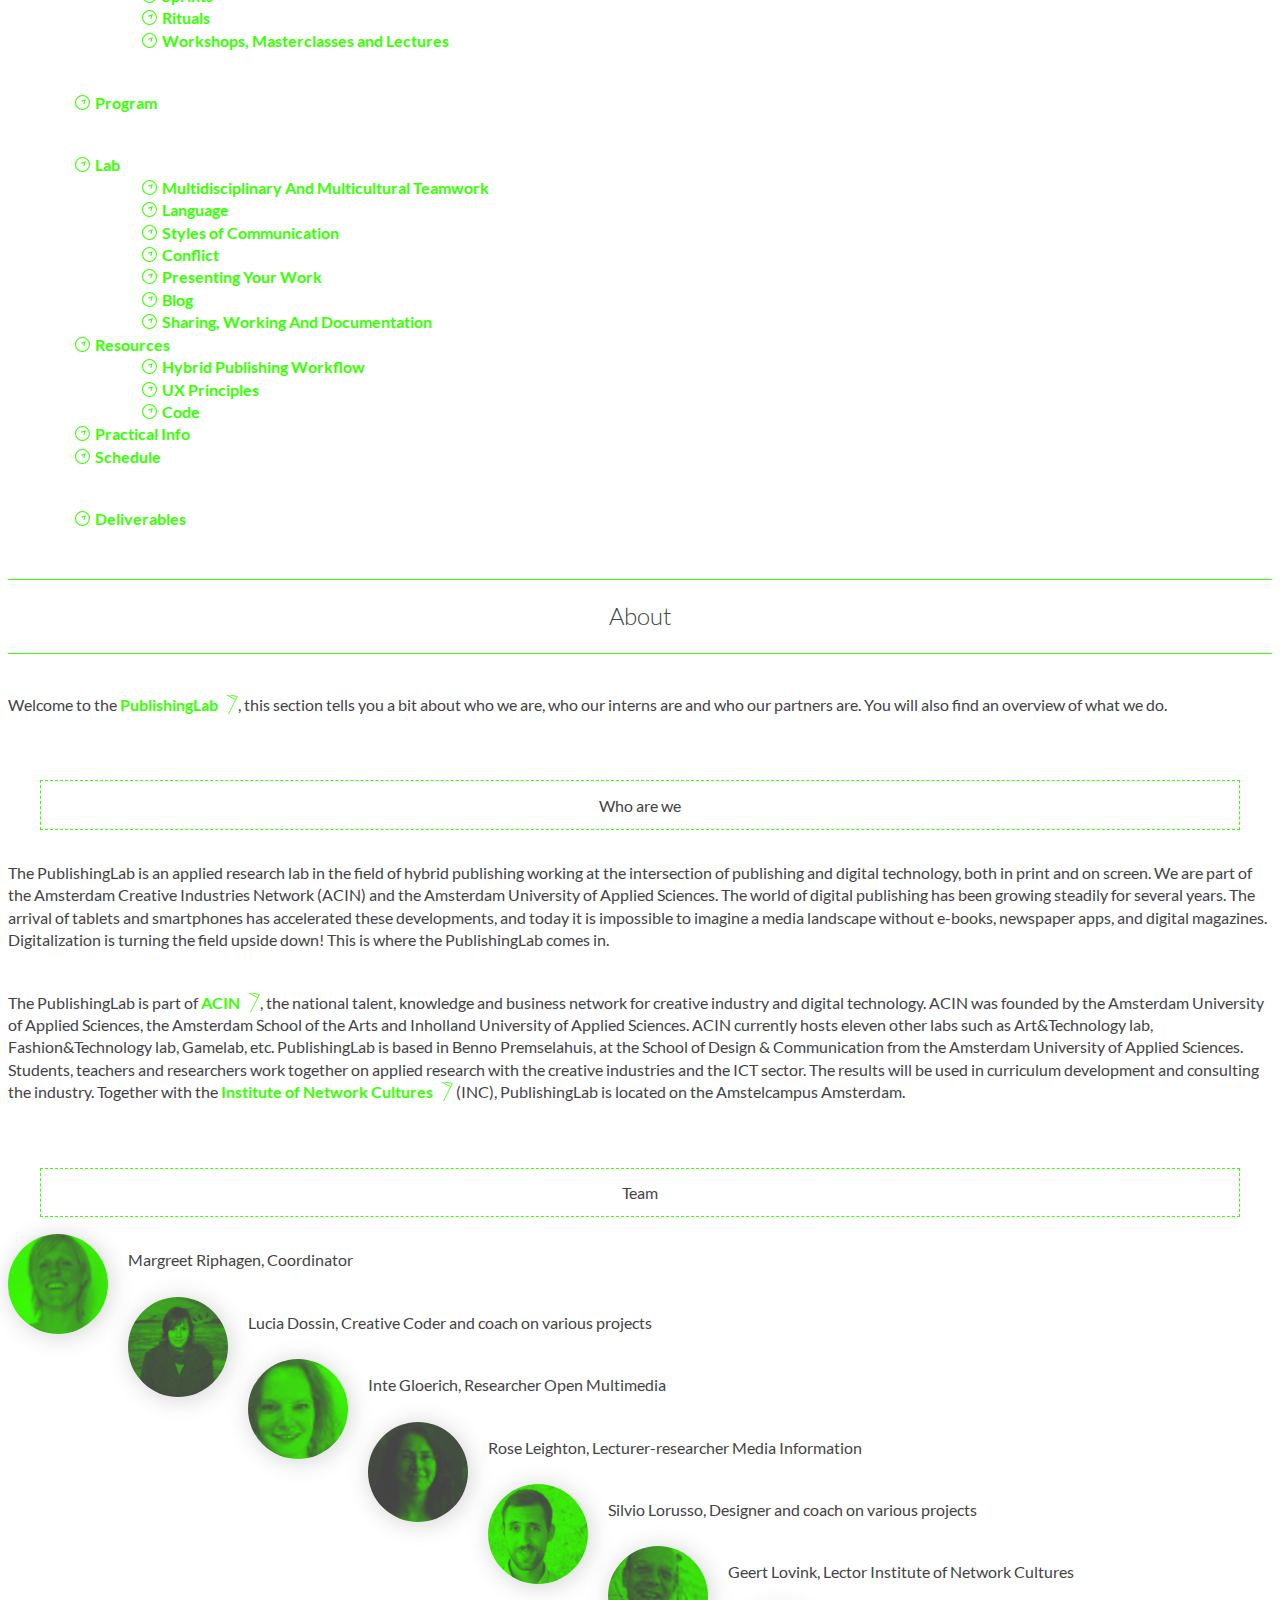
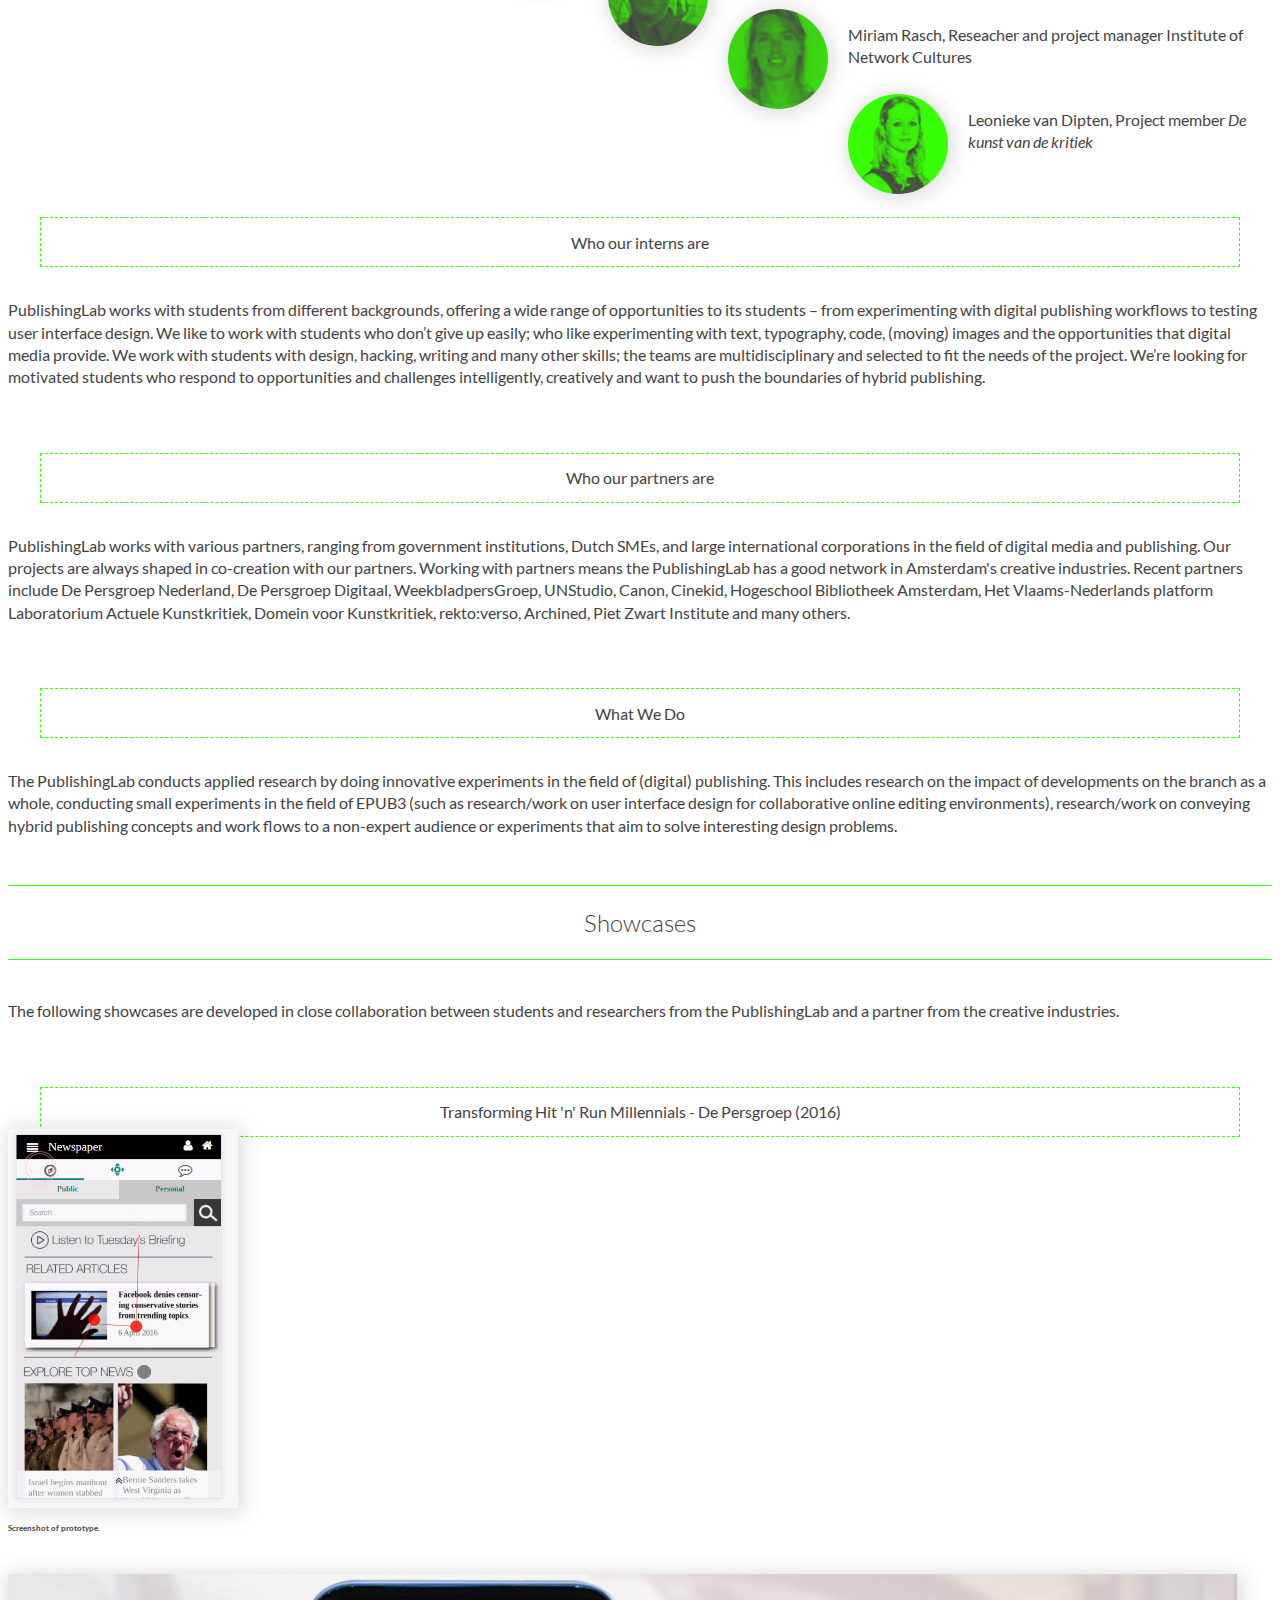
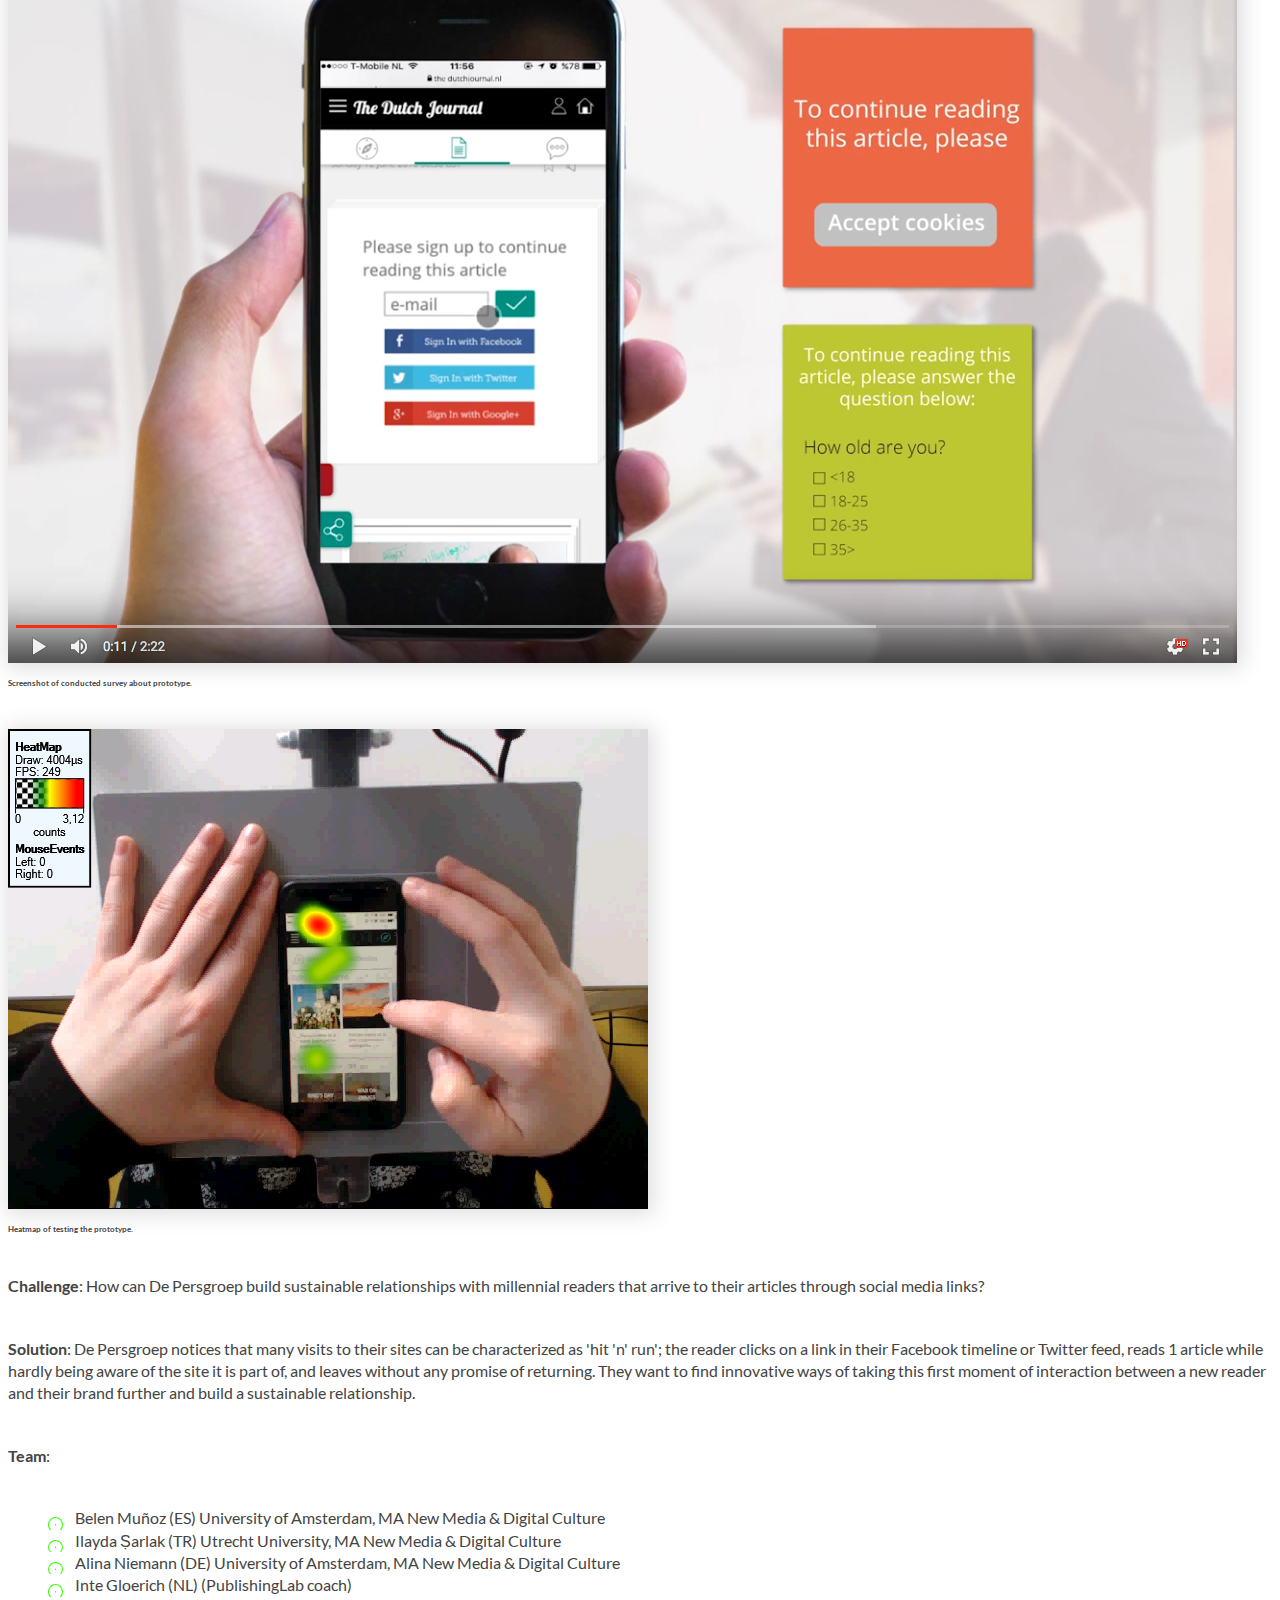
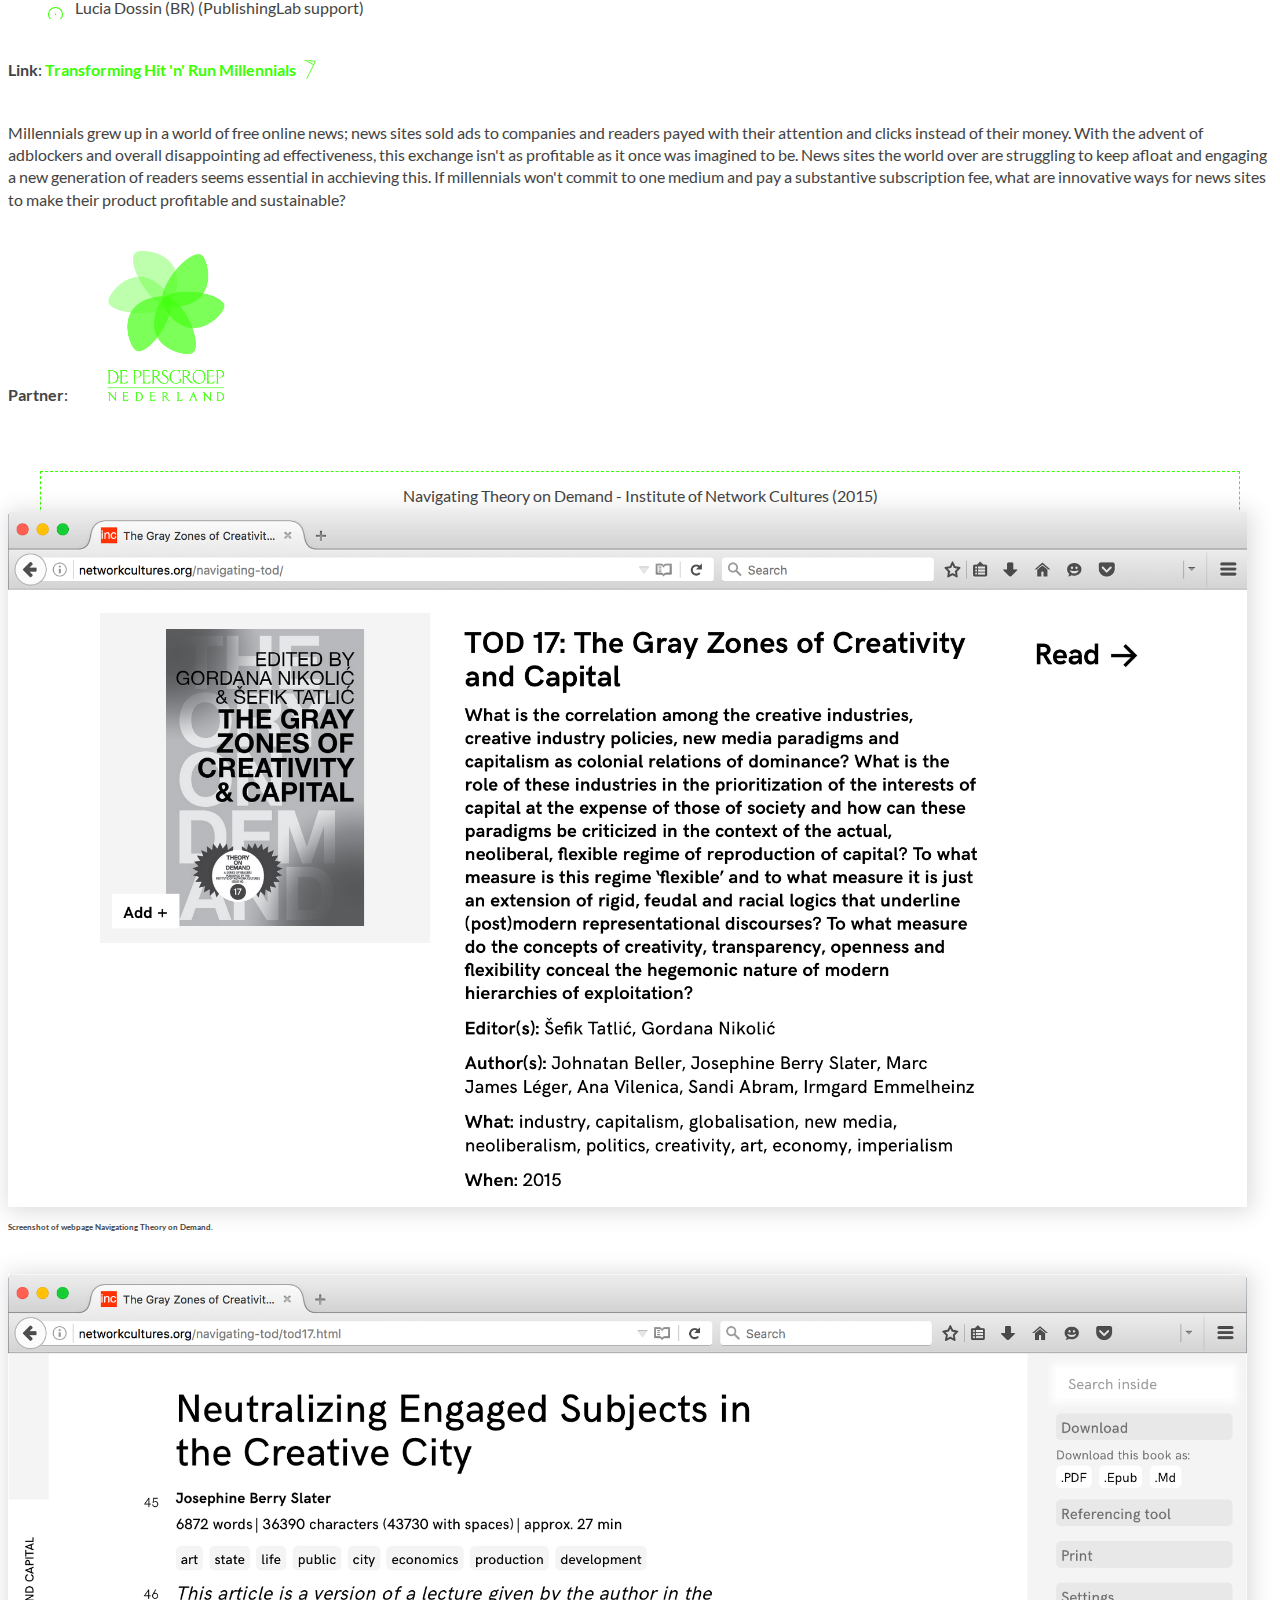
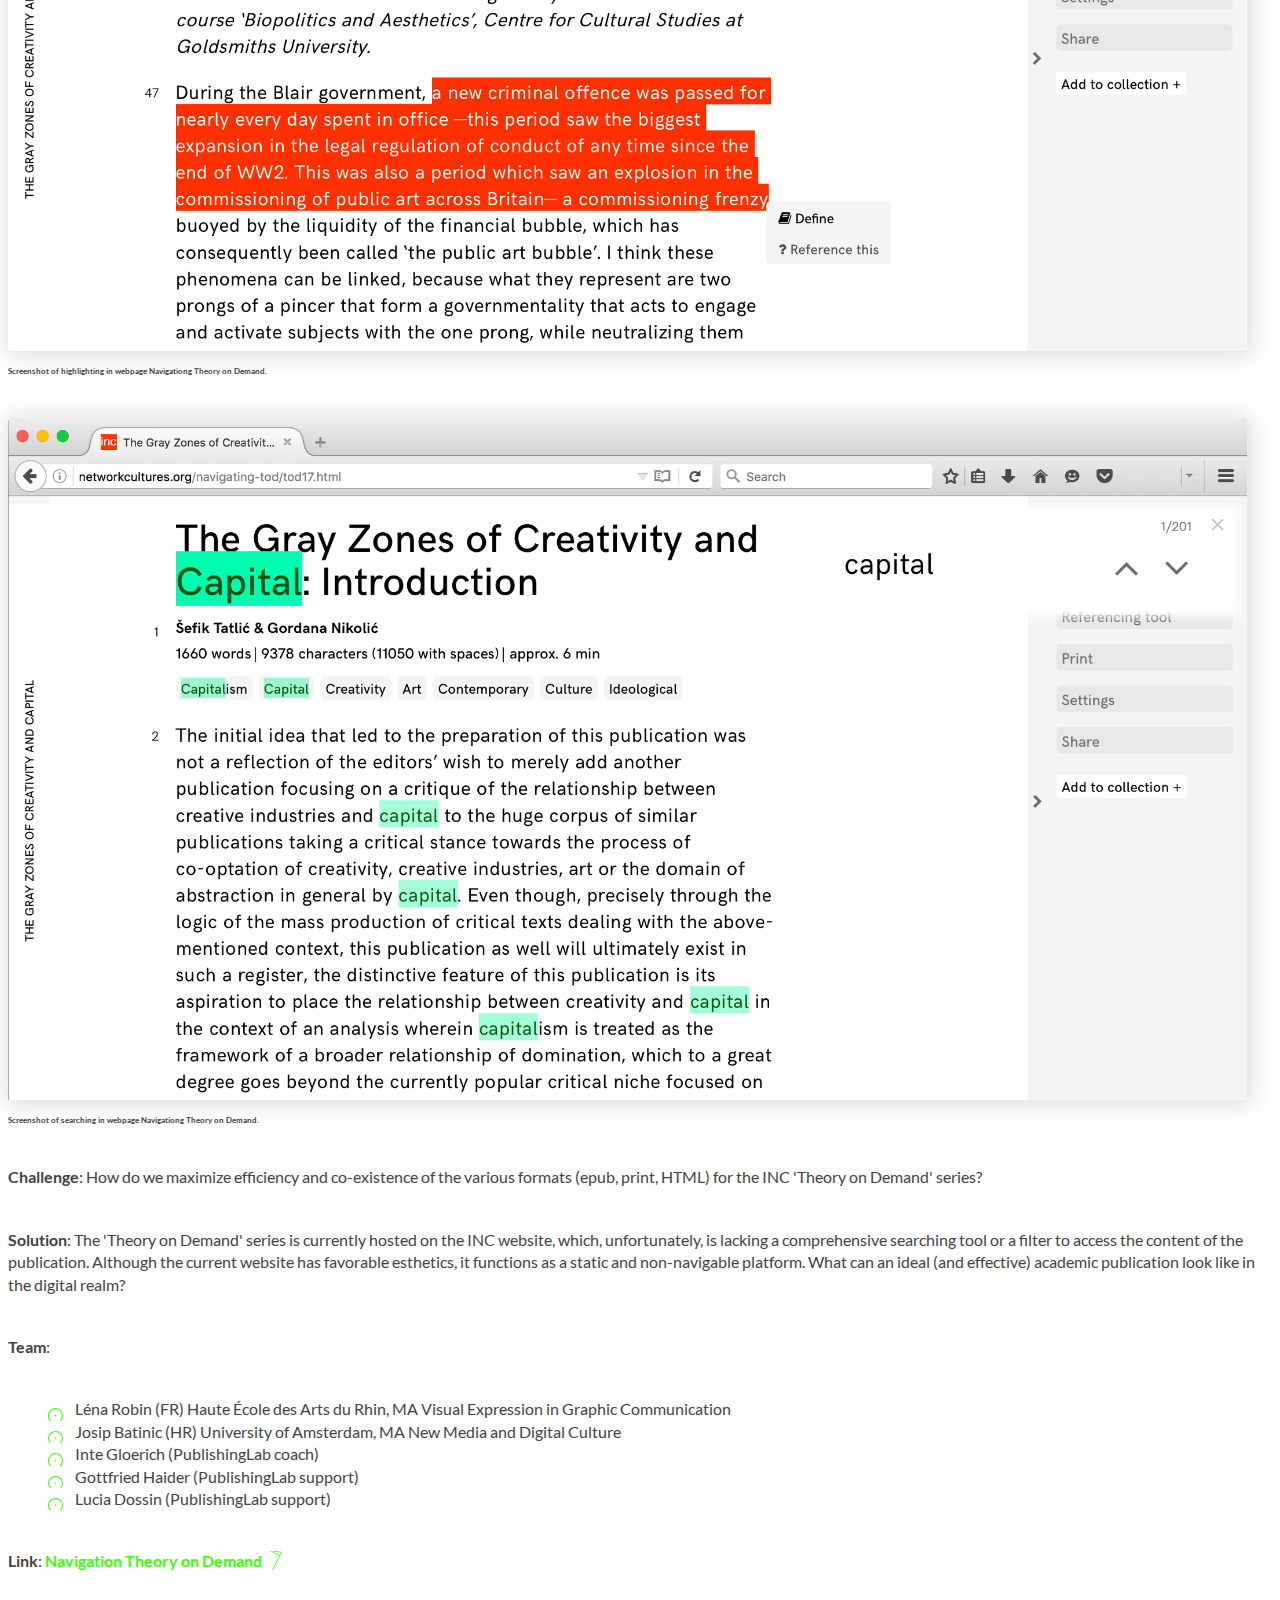
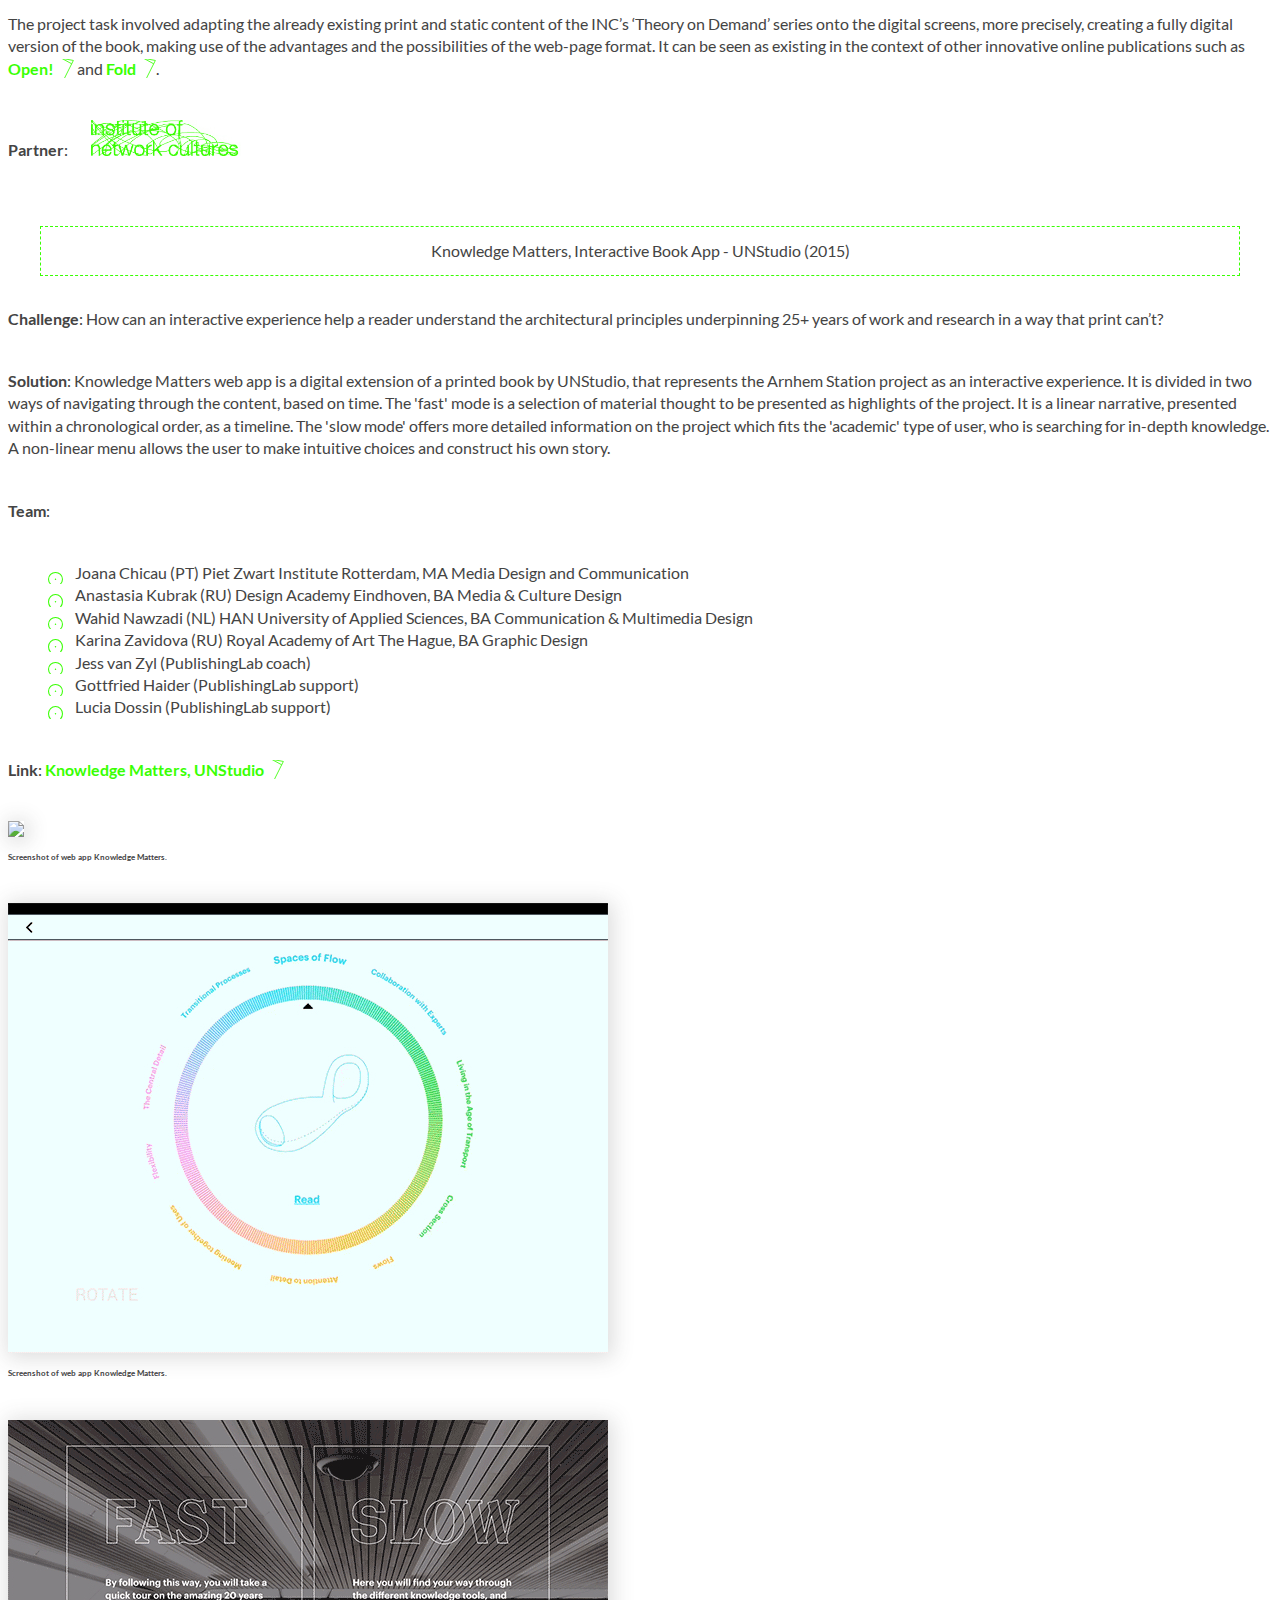
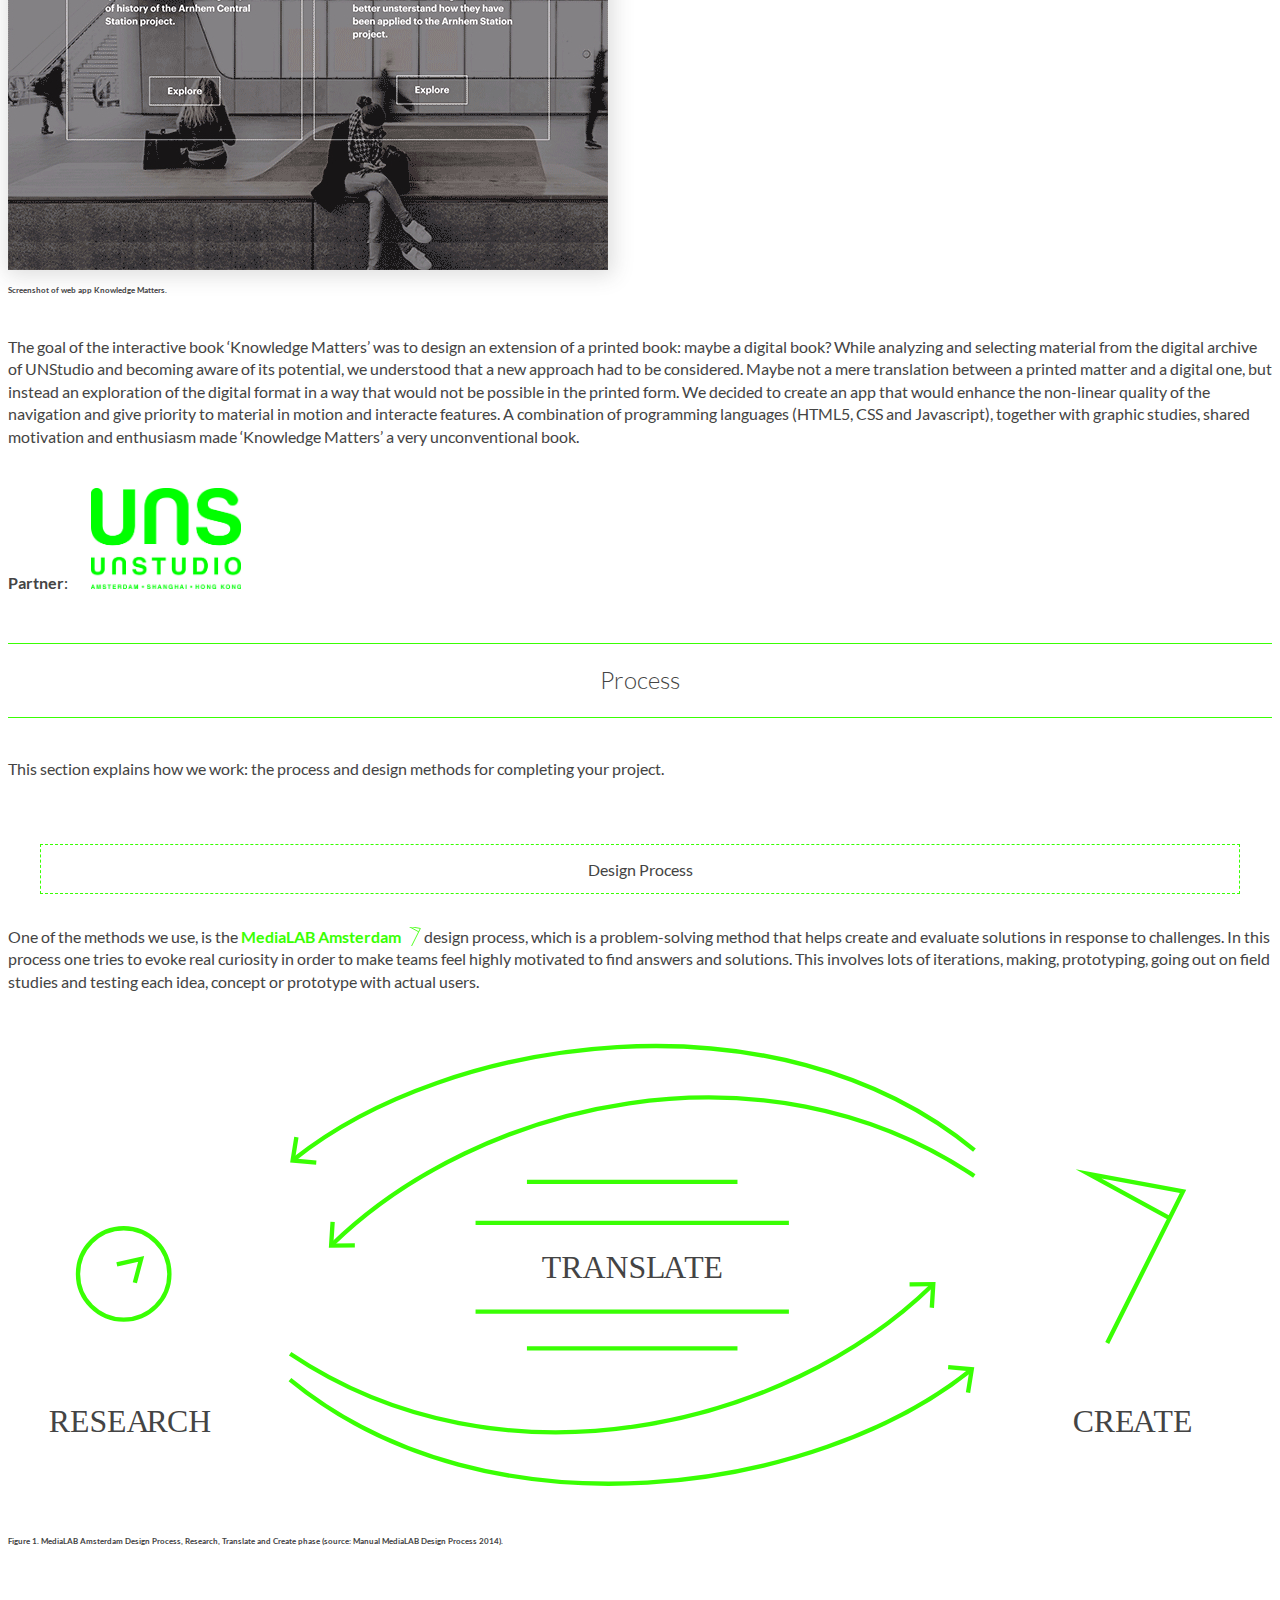
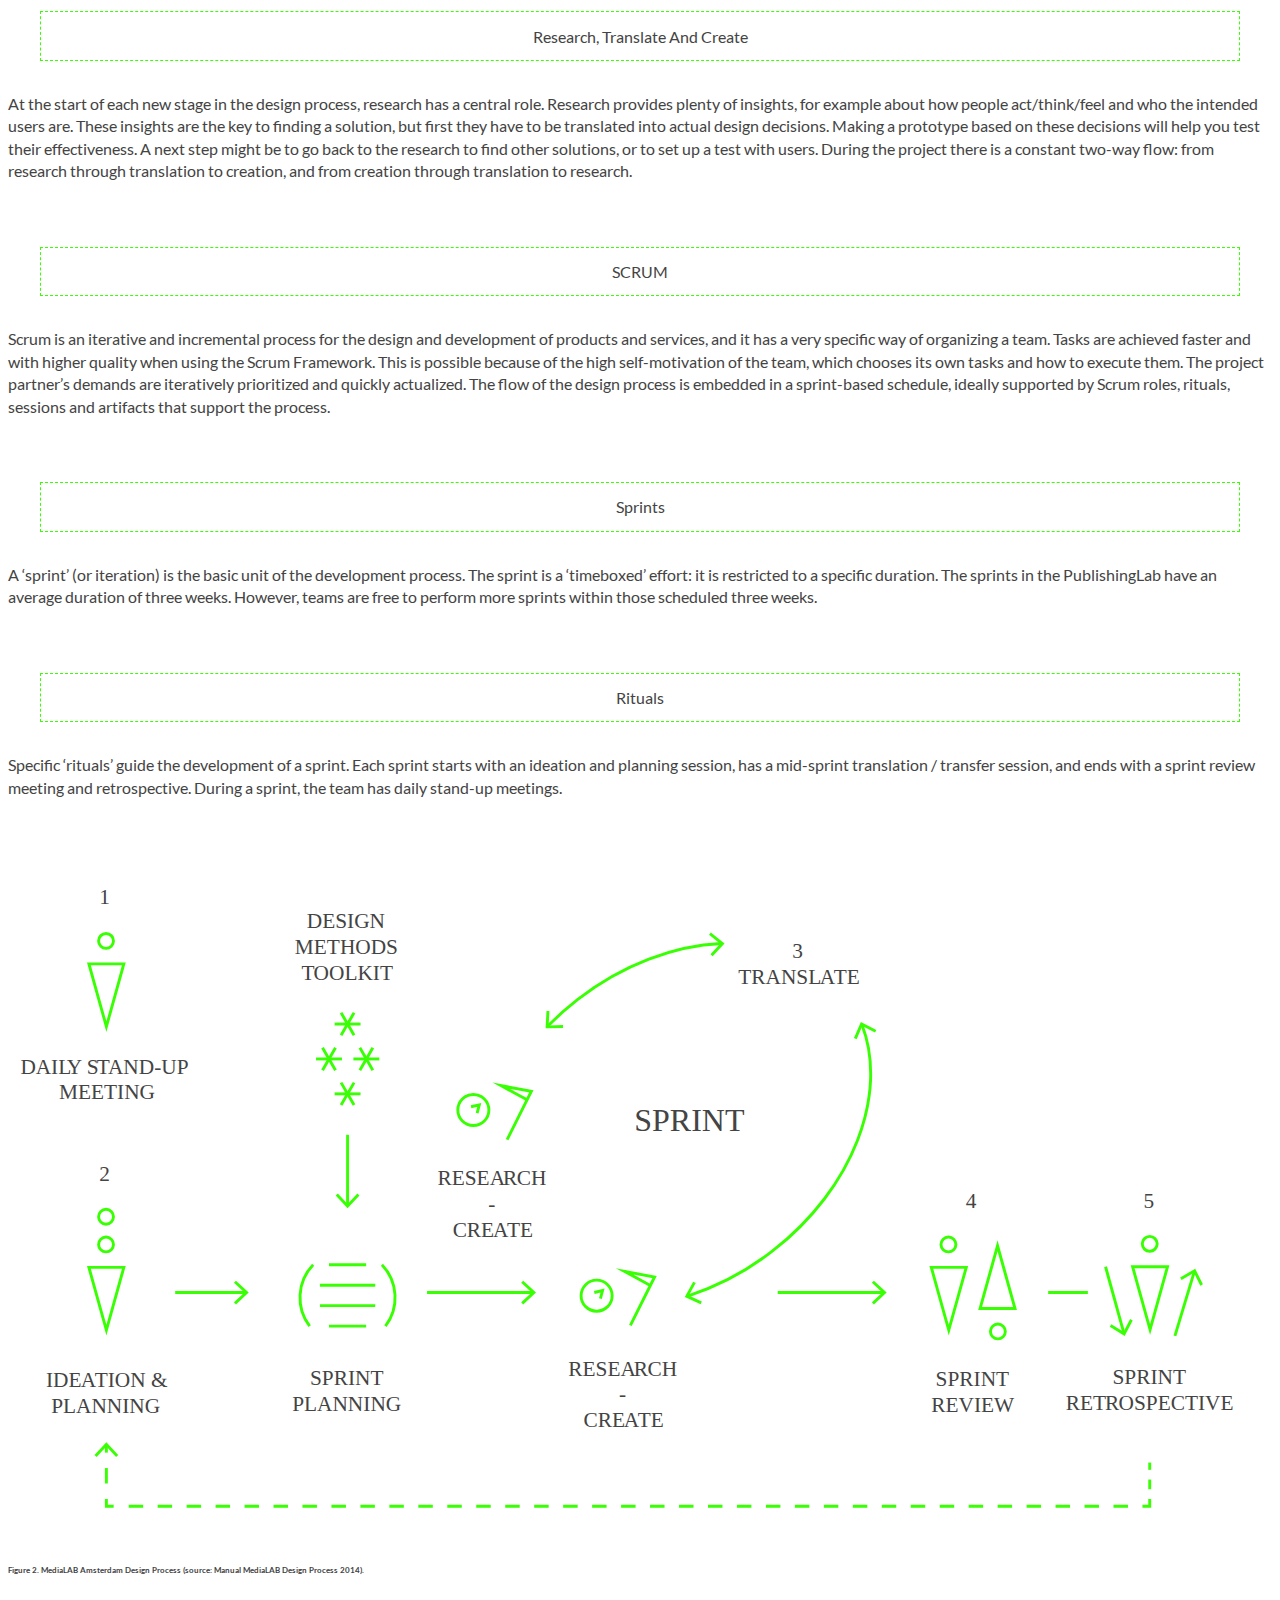
==== commit adf56546: "team page" ====
--- a/html/book.html
+++ b/html/book.html
@@ -13,35 +13,42 @@
 <h5 class="nomargintop">
 Colophon
 </h5>
-<p><strong>PublishingLab manual, Semester 2016-2017</strong><br/></p>
+<p><strong>PublishingLab Manual, Semester 2016-2017</strong><br/></p>
 <p><strong>Publisher:</strong> PublishingLab, Amsterdam<br/> <strong>Supported by:</strong> Amsterdam Creative Industries Network</p>
 <p><strong>Contact:</strong><br/> PublishingLab<br/> Amsterdam University of Applied Sciences<br/> Room: 04A07<br/> Rhijnspoorplein 1<br/> 1091 GC Amsterdam<br/> The Netherlands<br/> <a href="http://www.publishinglab.org">http://publishinglab.org</a></p>
 <p><strong>An EPUB and PDF edition of this publication are freely downloadable from:</strong> <a href="http://publishinglab.org/publications/">http://publishing.org/publications/</a></p>
 <p>This publication is licensed under Creative Commons Attribution NonCommercial ShareAlike 4.0 Unported (CC BY-NC-SA 4.0). To view a copy of this license, visit <a href="http://creativecommons.org/licenses/by-nc-sa/4.0/" class="uri">http://creativecommons.org/licenses/by-nc-sa/4.0/</a>.</p>
+<p>The text is set in <a href="http://www.latofonts.com/lato-free-fonts/">Lato</a>, designed by Łukasz Dziedzic.</p>
 <p>Amsterdam, 2016<br/></p>
 <div id="logos">
-<p><img class="logo" src="../md/imgs/HvA.jpg" alt="Hogeschool van Amsterdam"/> <img class="logo" src="../md/imgs/ACIN.png" alt="ACIN"/> <img class="logo" src="../md/imgs/publishinglab.png" alt="PublishingLab"/></p>
+<p><img class="logo" id="hva" src="../md/imgs/HvA.jpg" alt="Hogeschool van Amsterdam"/> <img class="logo" src="../md/imgs/ACIN.png" alt="ACIN"/> <img class="logo" src="../md/imgs/publishinglab.png" alt="PublishingLab"/></p>
 </div>
 <p class="pagebr">
 </p>
 <p><img class="bigpic" src="../md/imgs/ppl1.jpg" /></p>
 <p class="pagebr">
 </p>
-<h1 id="publishinglab-manual-2016-2017">PublishingLab Manual <br/><br/><br/><br/>2016-2017</h1>
+<h1 id="publishinglab-manual-20162017">PublishingLab Manual <br/><br/><br/><br/>2016/2017</h1>
 <p class="pagebr">
 </p>
 <h4 class="nomargintop">
 Table of Contents
 </h4>
 <div id="toc">
-<!-- Silvio: it's always better to keep titles in title case (e.g. This is the Title) because these can be made uppercase afterwards via CSS -->
 <ul>
 <li><a href="#about">About</a> <!--header-->
 <ul>
 <li><a href="#whoarewe">Who We Are</a></li>
+<li><a href="#team">Team</a></li>
 <li><a href="#whoareinternsare">Who Our Interns Are</a></li>
 <li><a href="#whoourpartnersare">Who Our Partners Are</a></li>
 <li><a href="#whatwedo">What We Do</a></li>
+</ul></li>
+<li><a href="#showcases">Showcases</a> <!--header-->
+<ul>
+<li><a href="#persgroep">Transforming Hit 'n' Run Millennials</a></li>
+<li><a href="#INC">Institute of Network Cultures</a></li>
+<li><a href="#unstudio">UNStudio</a></li>
 </ul></li>
 <li><a href="#process">Process</a> <!--header-->
 <ul>
@@ -53,12 +60,6 @@
 <li><a href="#workshops">Workshops, Masterclasses and Lectures</a></li>
 </ul></li>
 <li><p><a href="#programme">Program</a> <!--header--></p></li>
-<li><a href="#showcases">Showcases</a> <!--header-->
-<ul>
-<li><a href="#persgroep">Transforming Hit 'n' Run Millennials</a></li>
-<li><a href="#INC">Institute of Network Cultures</a></li>
-<li><a href="#unstudio">UNStudio</a></li>
-</ul></li>
 <li><a href="#lab">Lab</a> <!--header-->
 <ul>
 <li><a href="#teamwork">Multidisciplinary And Multicultural Teamwork</a></li>
@@ -85,12 +86,129 @@
 <h3 id="who-are-we"><span id="whoarewe">Who are we</span></h3>
 <p>The PublishingLab is an applied research lab in the field of hybrid publishing working at the intersection of publishing and digital technology, both in print and on screen. We are part of the Amsterdam Creative Industries Network (ACIN) and the Amsterdam University of Applied Sciences. The world of digital publishing has been growing steadily for several years. The arrival of tablets and smartphones has accelerated these developments, and today it is impossible to imagine a media landscape without e-books, newspaper apps, and digital magazines. Digitalization is turning the field upside down! This is where the PublishingLab comes in.</p>
 <p>The PublishingLab is part of <a href="http://www.amsterdamcreativeindustries.com">ACIN</a>, the national talent, knowledge and business network for creative industry and digital technology. ACIN was founded by the Amsterdam University of Applied Sciences, the Amsterdam School of the Arts and Inholland University of Applied Sciences. ACIN currently hosts eleven other labs such as Art&amp;Technology lab, Fashion&amp;Technology lab, Gamelab, etc. PublishingLab is based in Benno Premselahuis, at the School of Design &amp; Communication from the Amsterdam University of Applied Sciences. Students, teachers and researchers work together on applied research with the creative industries and the ICT sector. The results will be used in curriculum development and consulting the industry. Together with the <a href="http://networkcultures.org">Institute of Network Cultures</a> (INC), PublishingLab is located on the Amstelcampus Amsterdam.</p>
+<h3 id="team"><span id="team">Team</span></h3>
+<div id="team">
+<p><img src="../md/imgs/margreet.png" /> Margreet Riphagen, Coordinator</p>
+<p><img src="../md/imgs/lucia.png" /> Lucia Dossin, Creative Coder and coach on various projects</p>
+<p><img src="../md/imgs/inte.png" /> Inte Gloerich, Researcher Open Multimedia</p>
+<p><img src="../md/imgs/rose.png" /> Rose Leighton, Lecturer-researcher Media Information</p>
+<p><img src="../md/imgs/silvio.png" /> Silvio Lorusso, Designer and coach on various projects</p>
+<p><img src="../md/imgs/geert.png" /> Geert Lovink, Lector Institute of Network Cultures</p>
+<p><img src="../md/imgs/miriam.png" /> Miriam Rasch, Reseacher and project manager Institute of Network Cultures</p>
+<p><img src="../md/imgs/leonieke.png" /> Leonieke van Dipten, Project member <em>De kunst van de kritiek</em></p>
+</div>
 <h3 id="who-our-interns-are"><span id="whoourinternsare">Who our interns are</span></h3>
-<p>PublishingLab works with students from different backgrounds, offering a wide range of opportunities to its students – from experimenting with digital publishing workflows to testing user interface design. We like to work with students who don’t give up easily; who like experimenting with text, typography, code, (moving) images and the opportunities that digital media provide. We work with students with design, hacking, writing and many other skills; the teams are multidisciplinary and selected to fit the needs of the project. We’re looking for motivated people who respond to opportunities and challenges intelligently, creatively and want to push the boundaries of hybrid publishing.</p>
+<p>PublishingLab works with students from different backgrounds, offering a wide range of opportunities to its students – from experimenting with digital publishing workflows to testing user interface design. We like to work with students who don’t give up easily; who like experimenting with text, typography, code, (moving) images and the opportunities that digital media provide. We work with students with design, hacking, writing and many other skills; the teams are multidisciplinary and selected to fit the needs of the project. We’re looking for motivated students who respond to opportunities and challenges intelligently, creatively and want to push the boundaries of hybrid publishing.</p>
 <h3 id="who-our-partners-are"><span id="whoourpartnersare">Who our partners are</span></h3>
 <p>PublishingLab works with various partners, ranging from government institutions, Dutch SMEs, and large international corporations in the field of digital media and publishing. Our projects are always shaped in co-creation with our partners. Working with partners means the PublishingLab has a good network in Amsterdam's creative industries. Recent partners include De Persgroep Nederland, De Persgroep Digitaal, WeekbladpersGroep, UNStudio, Canon, Cinekid, Hogeschool Bibliotheek Amsterdam, Het Vlaams-Nederlands platform Laboratorium Actuele Kunstkritiek, Domein voor Kunstkritiek, rekto:verso, Archined, Piet Zwart Institute and many others.</p>
 <h3 id="what-we-do"><span id="whatwedo">What We Do</span></h3>
 <p>The PublishingLab conducts applied research by doing innovative experiments in the field of (digital) publishing. This includes research on the impact of developments on the branch as a whole, conducting small experiments in the field of EPUB3 (such as research/work on user interface design for collaborative online editing environments), research/work on conveying hybrid publishing concepts and work flows to a non-expert audience or experiments that aim to solve interesting design problems.</p>
+<h2 id="showcases"><span id="showcases">Showcases</span></h2>
+<p>The following showcases are developed in close collaboration between students and researchers from the PublishingLab and a partner from the creative industries.</p>
+<h3 id="transforming-hit-n-run-millennials---de-persgroep-2016"><span id="persgroep">Transforming Hit 'n' Run Millennials - De Persgroep (2016)</span></h3>
+<!-- title (year) -->
+<!--appealing image-->
+<img src="../md/imgs/Persgroep.png" />
+<p class="caption">
+Screenshot of prototype.
+</p>
+<p><!--not sure of caption is needed--></p>
+<img src="../md/imgs/Persgroep-img2.png" />
+<p class="caption">
+Screenshot of conducted survey about prototype.
+</p>
+<img src="../md/imgs/Persgroep-img3.png" />
+<p class="caption">
+Heatmap of testing the prototype.
+</p>
+<!--challenge / research question:-->
+<p><strong>Challenge</strong>: How can De Persgroep build sustainable relationships with millennial readers that arrive to their articles through social media links?</p>
+<!--short alinea what the project is about-->
+<p><strong>Solution</strong>: De Persgroep notices that many visits to their sites can be characterized as 'hit 'n' run'; the reader clicks on a link in their Facebook timeline or Twitter feed, reads 1 article while hardly being aware of the site it is part of, and leaves without any promise of returning. They want to find innovative ways of taking this first moment of interaction between a new reader and their brand further and build a sustainable relationship.</p>
+<!--team-->
+<p><strong>Team</strong>:</p>
+<ul>
+<li>Belen Muñoz (ES) University of Amsterdam, MA New Media &amp; Digital Culture</li>
+<li>Ilayda Ṣarlak (TR) Utrecht University, MA New Media &amp; Digital Culture</li>
+<li>Alina Niemann (DE) University of Amsterdam, MA New Media &amp; Digital Culture</li>
+<li>Inte Gloerich (NL) (PublishingLab coach)</li>
+<li>Lucia Dossin (BR) (PublishingLab support)</li>
+</ul>
+<!--url-->
+<p><strong>Link</strong>: <a href="http://www.publishinglab.nl/transforminghnrmillennials/">Transforming Hit 'n' Run Millennials</a></p>
+<!--connect research paper-->
+<p>Millennials grew up in a world of free online news; news sites sold ads to companies and readers payed with their attention and clicks instead of their money. With the advent of adblockers and overall disappointing ad effectiveness, this exchange isn't as profitable as it once was imagined to be. News sites the world over are struggling to keep afloat and engaging a new generation of readers seems essential in acchieving this. If millennials won't commit to one medium and pay a substantive subscription fee, what are innovative ways for news sites to make their product profitable and sustainable?</p>
+<!--partner(s)-->
+<p><strong>Partner</strong>: <img class="logo" src="../md/imgs/logopersgroep.png" /></p>
+<h3 id="navigating-theory-on-demand---institute-of-network-cultures-2015"><span id="INC">Navigating Theory on Demand - Institute of Network Cultures (2015)</span></h3>
+<!-- title (year) -->
+<!--appealing image-->
+<img src="../md/imgs/tod-1.png" />
+<p class="caption">
+Screenshot of webpage Navigationg Theory on Demand.
+</p>
+<img src="../md/imgs/tod-2.png" />
+<p class="caption">
+Screenshot of highlighting in webpage Navigationg Theory on Demand.
+</p>
+<img src="../md/imgs/tod-3.png" />
+<p class="caption">
+Screenshot of searching in webpage Navigationg Theory on Demand.
+</p>
+<!-- challenge / research question: -->
+<p><strong>Challenge</strong>: How do we maximize efficiency and co-existence of the various formats (epub, print, HTML) for the INC 'Theory on Demand' series?</p>
+<!--short alinea what the project is about-->
+<p><strong>Solution</strong>: The 'Theory on Demand' series is currently hosted on the INC website, which, unfortunately, is lacking a comprehensive searching tool or a filter to access the content of the publication. Although the current website has favorable esthetics, it functions as a static and non-navigable platform. What can an ideal (and effective) academic publication look like in the digital realm?</p>
+<!--team-->
+<p><strong>Team</strong>:</p>
+<ul>
+<li>Léna Robin (FR) Haute École des Arts du Rhin, MA Visual Expression in Graphic Communication</li>
+<li>Josip Batinic (HR) University of Amsterdam, MA New Media and Digital Culture</li>
+<li>Inte Gloerich (PublishingLab coach)</li>
+<li>Gottfried Haider (PublishingLab support)</li>
+<li>Lucia Dossin (PublishingLab support)</li>
+</ul>
+<!--url-->
+<p><strong>Link</strong>: <a href="http://www.publishinglab.nl/navigating-tod/">Navigation Theory on Demand</a></p>
+<!--connect research paper-->
+<p>The project task involved adapting the already existing print and static content of the INC’s ‘Theory on Demand’ series onto the digital screens, more precisely, creating a fully digital version of the book, making use of the advantages and the possibilities of the web-page format. It can be seen as existing in the context of other innovative online publications such as <a href="http://www.onlineopen.org/index.php">Open!</a> and <a href="http://www.onlineopen.org/index.php">Fold</a>.</p>
+<!--partner(s)-->
+<p><strong>Partner</strong>: <img class="logo" src="../md/imgs/inc.jpg" alt="Institute of Network Cultures" /></p>
+<h3 id="knowledge-matters-interactive-book-app---unstudio-2015"><span id="unstudio">Knowledge Matters, Interactive Book App - UNStudio (2015) </span></h3>
+<!-- title (year) -->
+<!-- challenge / research question: -->
+<p><strong>Challenge</strong>: How can an interactive experience help a reader understand the architectural principles underpinning 25+ years of work and research in a way that print can’t?</p>
+<!-- short alinea what the project is about -->
+<p><strong>Solution</strong>: Knowledge Matters web app is a digital extension of a printed book by UNStudio, that represents the Arnhem Station project as an interactive experience. It is divided in two ways of navigating through the content, based on time. The 'fast' mode is a selection of material thought to be presented as highlights of the project. It is a linear narrative, presented within a chronological order, as a timeline. The 'slow mode' offers more detailed information on the project which fits the 'academic' type of user, who is searching for in-depth knowledge. A non-linear menu allows the user to make intuitive choices and construct his own story.</p>
+<!-- team -->
+<p><strong>Team</strong>:</p>
+<ul>
+<li>Joana Chicau (PT) Piet Zwart Institute Rotterdam, MA Media Design and Communication</li>
+<li>Anastasia Kubrak (RU) Design Academy Eindhoven, BA Media &amp; Culture Design</li>
+<li>Wahid Nawzadi (NL) HAN University of Applied Sciences, BA Communication &amp; Multimedia Design</li>
+<li>Karina Zavidova (RU) Royal Academy of Art The Hague, BA Graphic Design</li>
+<li>Jess van Zyl (PublishingLab coach)</li>
+<li>Gottfried Haider (PublishingLab support)</li>
+<li>Lucia Dossin (PublishingLab support)</li>
+</ul>
+<!-- url -->
+<p><strong>Link</strong>: <a href="http://www.publishinglab.nl/unstudio/">Knowledge Matters, UNStudio</a></p>
+<img src="../md/imgs/UN-rotatemenu.gif" />
+<p class="caption">
+Screenshot of web app Knowledge Matters.
+</p>
+<img src="../md/imgs/UNStudio2.jpg" />
+<p class="caption">
+Screenshot of web app Knowledge Matters.
+</p>
+<img src="../md/imgs/UNStudio3.jpg" />
+<p class="caption">
+Screenshot of web app Knowledge Matters.
+</p>
+<!-- connect research paper -->
+<p>The goal of the interactive book ‘Knowledge Matters’ was to design an extension of a printed book: maybe a digital book? While analyzing and selecting material from the digital archive of UNStudio and becoming aware of its potential, we understood that a new approach had to be considered. Maybe not a mere translation between a printed matter and a digital one, but instead an exploration of the digital format in a way that would not be possible in the printed form. We decided to create an app that would enhance the non-linear quality of the navigation and give priority to material in motion and interacte features. A combination of programming languages (HTML5, CSS and Javascript), together with graphic studies, shared motivation and enthusiasm made ‘Knowledge Matters’ a very unconventional book.</p>
+<!-- partner(s) -->
+<p><strong>Partner</strong>: <img class="logo" src="../md/imgs/UNSTUDIO_logo.jpg" /></p>
 <h2 id="process"><span id="process">Process</span></h2>
 <p>This section explains how we work: the process and design methods for completing your project.</p>
 <h3 id="design-process"><span id="designprocess">Design Process</span></h3>
@@ -129,10 +247,11 @@
 <p><span class="numeral">5</span> Sprint Retrospective</p>
 <p>A ‘sprint retrospective’ is held at the very end of each sprint. This is a meeting to reflect on both the results and the processes with the team. It is meant to change, improve, or stick to the way you work and function as a team.</p>
 <h2 id="program"><span id="programme">Program</span></h2>
-<!-- add some text here -->
+<p>PublishingLab follows MediaLAB Amsterdam's combination of an iterative design cycle and a scrum process in order to foster both the creative process and enforce teams to work structured and goal oriented. The method has proven to be a powerful combination for the multidisciplinary design teams that work on projects in the lab- context thats been provided. In addition, students are immersed in a program of workshops, master classes, lectures, as well as support by the PublishingLab team.</p>
 <h3 id="workshops-masterclasses-and-lectures"><span id="workshops">Workshops, Masterclasses and Lectures</span></h3>
 <p>During the semester we offer you several possiblities to expand your knowledge and experience via workshops, masterclasses and lectures.</p>
-<p>&lt;&lt;&lt;&lt;&lt;&lt;&lt; HEAD ### <span id="scrum">SCRUM</span> To structure the collaborative process of your project, we use the SCRUM method discussed above. By setting clearly defined goals and dividing roles and tasks between team members, the method allows for an iterative approach to challenges and breaks larger goals up into achievable parts. During this workshop you will familiarize yourself with this way of working. ======= ### <span id="scrumtraining">SCRUM</span> To structure the collaborative process of your project, we use the Scrum method discussed above. By setting clearly defined goals and dividing roles and tasks between team members, the method allows for an iterative approach to challenges and breaks larger goals up into achievable parts. During this workshop you will familiarize yourself with this way of working. &gt;&gt;&gt;&gt;&gt;&gt;&gt; 7e9e87c6f76a6e984d6c44d4ce0f731278922381</p>
+<h3 id="scrum-1"><span id="scrumtraining">SCRUM</span></h3>
+<p>To structure the collaborative process of your project, we use the Scrum method discussed above. By setting clearly defined goals and dividing roles and tasks between team members, the method allows for an iterative approach to challenges and breaks larger goals up into achievable parts. During this workshop you will familiarize with this way of working.</p>
 <h3 id="pitch-training"><span id="presentation">Pitch Training</span></h3>
 <p>Working on a project for a client means that you have to present your research, findings, plans and advice to them in a professional manner. This training is designed to help you make well structured and convincing pitch.</p>
 <h3 id="experimental-publishing"><span id="publishing">Experimental Publishing</span></h3>
@@ -146,7 +265,7 @@
 <h3 id="git"><span id="git">GIT</span></h3>
 <p>Git is a source code management system that allows collaborative work and version control. It is an important component of the Hybrid Publishing Toolkit and widely used by developers in a multitude of projects. In this workshop we'll go through the basics of using Git by starting a collaborative project on <a href="https://github.com">GitHub</a>. We'll use the command line and a graphical interface, so that you can experiment with both and choose your favorite.</p>
 <h3 id="html-and-css"><span id="HTML">HTML and CSS</span></h3>
-<p>HTML and CSS are the foundation of design for the web. They are also core languages in EPUB development. While HTML is responsible for the structure of the document, CSS is in charge of how it looks. This workshop will review the basics of HTML5 and CSS3: from the anatomy of a HTML file and CSS selectors to CSS animations and transitions.</p>
+<p>HTML and CSS are the foundation of design for the web. They are also core languages in EPUB development. While HTML is responsible for the structure of the document, CSS is in charge of how it looks. This workshop will take you a step further in your knowledge of HTML5 and CSS3.</p>
 <h3 id="javascript"><span id="javascript">Javascript</span></h3>
 <p>Javascript, or simply JS, is responsible for the interaction in web pages. Understanding the DOM (Document Object Model), DOM events, variables, functions and how to use JS to add interaction to your pages is what this workshop is all about.</p>
 <h3 id="inspector"><span id="inspector">Inspector</span></h3>
@@ -156,87 +275,6 @@
 <p class="pagebr">
 </p>
 <p><img class="bigpic centeraligned" src="../md/imgs/devices.jpg" /></p>
-<h2 id="showcases"><span id="showcases">Showcases</span></h2>
-<p>The following showcases are developed in close collaboration between students and researchers from the PublishingLab and a partner from the creative industries.</p>
-<h3 id="transforming-hit-n-run-millennials-2016"><span id="persgroep">Transforming Hit 'n' Run Millennials (2016)</span></h3>
-<!-- title (year) -->
-<!--appealing image-->
-<div class="figure">
-<img src="../md/imgs/Persgroep.png" />
-
-</div>
-<!--partner(s)-->
-<p><strong>Partner</strong>: <img class="logo" src="../md/imgs/logopersgroep.png" /></p>
-<!--challenge / research question:-->
-<p><strong>Challenge</strong>: How can De Persgroep build sustainable relationships with millennial readers that arrive to their articles through social media links?</p>
-<!--short alinea what the project is about-->
-<p><strong>Solution</strong>: De Persgroep notices that many visits to their sites can be characterized as 'hit 'n' run'; the reader clicks on a link in their Facebook timeline or Twitter feed, reads 1 article while hardly being aware of the site it is part of, and leaves without any promise of returning. They want to find innovative ways of taking this first moment of interaction between a new reader and their brand further and build a sustainable relationship.</p>
-<!--team-->
-<p><strong>Team</strong>:</p>
-<ul>
-<li>Belen Muñoz (ES) University of Amsterdam, MA New Media &amp; Digital Culture</li>
-<li>Ilayda Ṣarlak (TR) Utrecht University, MA New Media &amp; Digital Culture</li>
-<li>Alina Niemann (DE) University of Amsterdam, MA New Media &amp; Digital Culture</li>
-<li>Inte Gloerich (NL) (PublishingLab coach)</li>
-<li>Lucia Dossin (BR) (PublishingLab support)</li>
-</ul>
-<!--url-->
-<p>Link: <a href="http://www.publishinglab.nl/transforminghnrmillennials/">Transforming Hit 'n' Run Millennials</a></p>
-<!--connect research paper-->
-<p>Millennials grew up in a world of free online news; news sites sold ads to companies and readers payed with their attention and clicks instead of their money. With the advent of adblockers and overall disappointing ad effectiveness, this exchange isn't as profitable as it once was imagined to be. News sites the world over are struggling to keep afloat and engaging a new generation of readers seems essential in acchieving this. If millennials won't commit to one medium and pay a substantive subscription fee, what are innovative ways for news sites to make their product profitable and sustainable?</p>
-<h3 id="navigating-theory-on-demand-2015"><span id="INC">Navigating Theory on Demand (2015)</span></h3>
-<!-- title (year) -->
-<!--appealing image-->
-<div class="figure">
-<img src="../md/imgs/NavTOD.png" />
-
-</div>
-<!--partner(s)-->
-<p><strong>Partner</strong>: <img class="logo" src="../md/imgs/inc.jpg" alt="Institute of Network Cultures" /></p>
-<!-- challenge / research question: -->
-<p><strong>Challenge</strong>: How do we maximize efficiency and co-existence of the various formats (epub, print, HTML) for the INC 'Theory on Demand' series?</p>
-<!--short alinea what the project is about-->
-<p><strong>Solution</strong>: The 'Theory on Demand' series is currently hosted on the INC website, which, unfortunately, is lacking a comprehensive searching tool or a filter to access the content of the publication. Although the current website has favorable esthetics, it functions as a static and non-navigable platform. What can an ideal (and effective) academic publication look like in the digital realm?</p>
-<!--team-->
-<p><strong>Team</strong>:</p>
-<ul>
-<li>Léna Robin (FR) Haute École des Arts du Rhin, MA Visual Expression in Graphic Communication</li>
-<li>Josip Batinic (HR) University of Amsterdam, MA New Media and Digital Culture</li>
-<li>Inte Gloerich (PublishingLab coach)</li>
-<li>Gottfried Haider (PublishingLab support)</li>
-<li>Lucia Dossin (PublishingLab support)</li>
-</ul>
-<!--url-->
-<p><strong>Link</strong>: <a href="http://www.publishinglab.nl/navigating-tod/">Navigation Theory on Demand</a></p>
-<!--connect research paper-->
-<p>The project task involved adapting the already existing print and static content of the INC’s ‘Theory on Demand’ series onto the digital screens, more precisely, creating a fully digital version of the book, making use of the advantages and the possibilities of the web-page format. It can be seen as existing in the context of other innovative online publications such as <a href="http://www.onlineopen.org/index.php">Open!</a> and <a href="http://www.onlineopen.org/index.php">Fold</a>.</p>
-<h3 id="unstudio-knowledge-matters---interactive-book-app-2015"><span id="unstudio">UNStudio Knowledge Matters - Interactive Book App (2015) </span></h3>
-<!-- title (year) -->
-<!-- partner(s) -->
-<p><strong>Partner</strong>: <img class="logo" src="../md/imgs/UNSTUDIO_logo.jpg" /></p>
-<!-- challenge / research question: -->
-<p><strong>Challenge</strong>: How can an interactive experience help a reader understand the architectural principles underpinning 25+ years of work and research in a way that print can’t?</p>
-<!-- short alinea what the project is about -->
-<p><strong>Solution</strong>: Knowledge Matters web app is a digital extension of a printed book by UNStudio, that represents the Arnhem Station project as an interactive experience. It is divided in two ways of navigating through the content, based on time. The 'fast' mode is a selection of material thought to be presented as highlights of the project. It is a linear narrative, presented within a chronological order, as a timeline. The 'slow mode' offers more detailed information on the project which fits the 'academic' type of user, who is searching for in-depth knowledge. A non-linear menu allows the user to make intuitive choices and construct his own story.</p>
-<!-- team -->
-<p><strong>Team</strong>:</p>
-<ul>
-<li>Joana Chicau (PT) Piet Zwart Institute Rotterdam, MA Media Design and Communication</li>
-<li>Anastasia Kubrak (RU) Design Academy Eindhoven, BA Media &amp; Culture Design</li>
-<li>Wahid Nawzadi (NL) HAN University of Applied Sciences, BA Communication &amp; Multimedia Design</li>
-<li>Karina Zavidova (RU) Royal Academy of Art The Hague, BA Graphic Design</li>
-<li>Jess van Zyl (PublishingLab coach)</li>
-<li>Gottfried Haider (PublishingLab support)</li>
-<li>Lucia Dossin (PublishingLab support)</li>
-</ul>
-<!-- url -->
-<p><strong>Link</strong>: <a href="http://www.publishinglab.nl/unstudio/">UNSTUDIO</a></p>
-<div class="figure">
-<img src="../md/imgs/UN-rotatemenu.gif" />
-
-</div>
-<!-- connect research paper -->
-<p>The goal of the interactive book ‘Knowledge Matters’ was to design an extension of a printed book: maybe a digital book? While analyzing and selecting material from the digital archive of UNStudio and becoming aware of its potential, we understood that a new approach had to be considered. Maybe not a mere translation between a printed matter and a digital one, but instead an exploration of the digital format in a way that would not be possible in the printed form. We decided to create an app that would enhance the non-linear quality of the navigation and give priority to material in motion and interacte features. A combination of programming languages (HTML5, CSS and Javascript), together with graphic studies, shared motivation and enthusiasm made ‘Knowledge Matters’ a very unconventional book.</p>
 <h2 id="lab-how-to"><span id="lab">Lab: How To</span></h2>
 <p>This section is about how to conduct yourself in the lab, how to work in a team, and how to best present your work.</p>
 <h3 id="multidisciplinary-and-multicultural-team-work"><span id="teamwork">Multidisciplinary And Multicultural Team Work</span></h3>
@@ -271,7 +309,7 @@
 <p>This Toolkit is meant for everyone working in art and design publishing. No specific expertise of digital or traditional publishing technology is required. The Toolkit provides hands-on practical advice and tools, focusing on working solutions for low-budget, small-edition publishing. Everything in the Hybrid Publishing Toolkit is based on real-world projects with art and design publishers. Editorial scenarios include art and design catalogues and periodicals, research publications, and artists’/designer’s books.</p>
 <p>Download From Print to eBooks <a href="http://www.publishinglab.nl/blog/publication/from-print-to-ebooks-a-hybrid-publishing-toolkit-for-the-arts/">here</a>.</p>
 <h3 id="how-to"><span id="howto">How To</span></h3>
-<p>Over the last two years we have improved our workflow. In our <a href="http://publishinglab.nl/howto/?How-toHybridPublishing"><em>PublishingLab: How-to</em></a> one can read the easy, step-by-step introductions to a specific field within digital publishing. This how-to shows you how to create an epub using the Hybrid Publishing Workflow for creating multiple publications from one source file (including eBooks as ePub3 files). You will find instructions and a template for making an ePub3, use CSS styles to modify your layout, and learn about the pros &amp; cons of a fixed layout ePub. Additionally, some other current options for digital publishing are discussed.</p>
+<p>Over the last two years we have improved our workflow. In our <em><a href="http://publishinglab.nl/howto/?How-toHybridPublishing">PublishingLab: How-to</a></em> one can read the easy, step-by-step introductions to a specific field within digital publishing. This how-to shows you how to create an epub using the Hybrid Publishing Workflow for creating multiple publications from one source file (including eBooks as ePub3 files). You will find instructions and a template for making an ePub3, use CSS styles to modify your layout, and learn about the pros &amp; cons of a fixed layout ePub. Additionally, some other current options for digital publishing are discussed.</p>
 <h3 id="sausage-machine"><span id="sm">Sausage Machine</span></h3>
 <p>The <a href="http://hpt.publishinglab.org/">Sausage Machine</a> is an experimental system meant to facilitate hybrid text production. It builds upon the Hybrid Publishing Toolkit – an effort by a number of researchers and practitioners engaged in various forms of contemporary cross-media publishing. The Sausage Machine has been designed and programmed by Gottfried Haider during his employment at PublishingLab.</p>
 <p>OPTIONAL READING</p>
@@ -281,10 +319,6 @@
 <li><a href="http://networkcultures.org/outofink/">Out of Ink</a></li>
 <li><a href="http://networkcultures.org/blog/publication/no-07-radical-tactics-of-the-offline-library-henry-warwick/">Radical Tactics of the Offline Library by Henry Warwick</a></li>
 </ul>
-<div class="figure">
-<img src="../md/imgs/0419-HVA_DPT_from_print_to_ebooks_OS_blog_aanp.jpg" />
-
-</div>
 <h3 id="ux-principles"><span id="UX">UX Principles</span></h3>
 <p>Everything has a user experience (UX). The goal of a UX designer is to make effective design for users, which is central to our work. UX research starts with the aim of understanding the user and the client goals, developing ideas to solve the users’ needs, and then building and testing the solutions created in the real world (or lab environment).</p>
 <p>REQUIRED READING</p>
@@ -301,23 +335,26 @@
 <li><a href="https://www.nngroup.com">NN UX design reference</a></li>
 </ul>
 <h3 id="code"><span id="code">Code</span></h3>
-<p>Coding is something you learn by doing. We don’t expect you to become a coder if you are a designer, but you need to have a basic but solid understanding of HTML and CSS.</p>
+<p>We don’t expect you to become a programmer if you are a designer, but coding is an essential design tool. Therefore, you need to have a basic but solid understanding of HTML and CSS at least. Knowing JS is not required by us, but it is definitely a plus.</p>
 <p>REQUIRED READING</p>
 <ul>
-<li><a href="https://www.codecademy.com/learn/web">codeacademy</a> HTML &amp; CSS</li>
-<li><a href="http://www.slideshare.net/huer1278ft/grids-are-good-right">Grids for the web</a></li>
+<li><a href="https://stuffandnonsense.co.uk/blog/about/time_to_stop_showing_clients_static_design_visuals">Designing with code</a></li>
+<li><a href="https://www.codecademy.com/learn/web">HTML &amp; CSS crash course</a></li>
+<li><a href="https://www.codecademy.com/articles/glossary-html">HTMl glossary</a></li>
 <li><a href="https://www.codecademy.com/articles/glossary-css">CSS glossary</a></li>
+<li><a href="https://cssanimation.rocks/transition-vs-animation/">CSS Transitions vs Animations I</a></li>
+<li><a href="https://css-tricks.com/snippets/css/a-guide-to-flexbox/">CSS Flexbox</a></li>
+<li><a href="https://css-tricks.com/absolute-positioning-inside-relative-positioning/">CSS Positioning - Absolute / Relative / Static</a></li>
+<li><a href="http://www.slideshare.net/huer1278ft/grids-are-good-right">Grids for the web I</a></li>
+<li><a href="https://www.smashingmagazine.com/2010/04/grid-based-web-design-simplified/">Grids for the web II</a></li>
 </ul>
 <p>OPTIONAL READING</p>
 <ul>
-<li><a href="https://css-tricks.com/snippets/css/a-guide-to-flexbox/">Flexbox</a></li>
-<li>Positioning <a href="https://css-tricks.com/all-about-floats/">floats</a></li>
-<li>Positioning <a href="https://css-tricks.com/absolute-positioning-inside-relative-positioning/">relative</a></li>
-<li><a href="http://www.barelyfitz.com/screencast/html-training/css/positioning/">Positioning</a></li>
-<li><a href="http://css3.bradshawenterprises.com/transitions/">Animations &amp; transitions</a></li>
-<li><a href="https://www.kirupa.com/html5/css3_animations_vs_transitions.htm">Transitions vs Animations</a></li>
-<li>CSS <a href="https://developer.mozilla.org/en-US/docs/Web/CSS/Reference">reference</a></li>
-<li><a href="http://www.htmldog.com/guides/javascript/">JS tutorial</a></li>
+<li><a href="https://www.kirupa.com/html5/css3_animations_vs_transitions.htm">CSS Transitions vs Animations II</a></li>
+<li><a href="http://css3.bradshawenterprises.com/transitions/">CSS Transitions vs Animations III</a></li>
+<li><a href="https://css-tricks.com/all-about-floats/">CSS Positioning - Floats</a></li>
+<li><a href="https://www.smashingmagazine.com/2014/11/styling-and-animating-svgs-with-css/">Styling and Animating SVG with CSS</a></li>
+<li><a href="https://developer.mozilla.org/en-US/Learn/Getting_started_with_the_web/JavaScript_basics">Getting Started with Javascript</a></li>
 </ul>
 <h4 id="interesting-reads"><span id="reads">Interesting Reads</span></h4>
 <!--it would be nice to have a list here next to the resources of recommended resources-->
@@ -350,9 +387,9 @@
 <h4 id="facilities">Facilities</h4>
 <p>The PublishingLab office is located within the Hogeschool van Amsterdam Location: Benno Premselahuis (BPH), Rhijnspoorplein 1, 1091 GC Amsterdam</p>
 <h5 id="opening-hours-of-the-bph">Opening hours of the BPH</h5>
-<p>mon-thurs: 8:30-19:30<br/> fri: 8.30 – 18:00</p>
+<p>Monday - Thursday: 7:30-19:30<br/> Friday: 7.30 – 18:00</p>
 <h5 id="equipment-hire-and-helpdesk">Equipment hire and helpdesk</h5>
-<p>Level 2, BPH</p>
+<p>2nd Floor, Benno Premsela Huis</p>
 <h4 id="internet-access">Internet access</h4>
 <p>You can access the internet via eduroam if you are already a student. Otherwise, ask your coach to set up a guest account. Once you have your HvA ID &amp; password you can login to the eduroam or HvA wifi.</p>
 <h4 id="claiming-expenses">Claiming expenses</h4>
@@ -370,6 +407,7 @@
 <h5 id="materials">Materials</h5>
 <p>For acrylic and workshop materials: <a href="http://kunststofshop.nl" class="uri">http://kunststofshop.nl</a></p>
 <h5 id="bookshops">Bookshops</h5>
+<p><a href="https://www.athenaeum.nl/winkels/roeterseiland/">Athenaeum</a>, location Roeterseiland - Roetersstraat 41, Amsterdam</p>
 <p>San Serriffe – Art book shop (with good talks/book launches) Sint Annenstraat 30, Amsterdam.</p>
 <h2 id="schedule"><span id="schedule">Schedule</span></h2>
 <div id="program-table">
--- a/css/styles.epub.css
+++ b/css/styles.epub.css
@@ -180,6 +180,10 @@
   margin-right: 30px;
   vertical-align: middle;
 }
+#hva {
+  width: 23% !important;
+  margin-right: 20 !important;
+}
 .logo {
   box-shadow: none;
   width: 150px;
@@ -205,6 +209,17 @@
   padding-bottom: 40%;
   border-top: 1px solid #39FF03;
   border-bottom: 1px solid #39FF03;
+}
+
+
+/* Team */
+#team img {
+  width: 100px;
+  border-radius: 50px;
+  margin-right: 20px;
+  position: relative;
+  top: -15px;
+  float: left;
 }
 
 
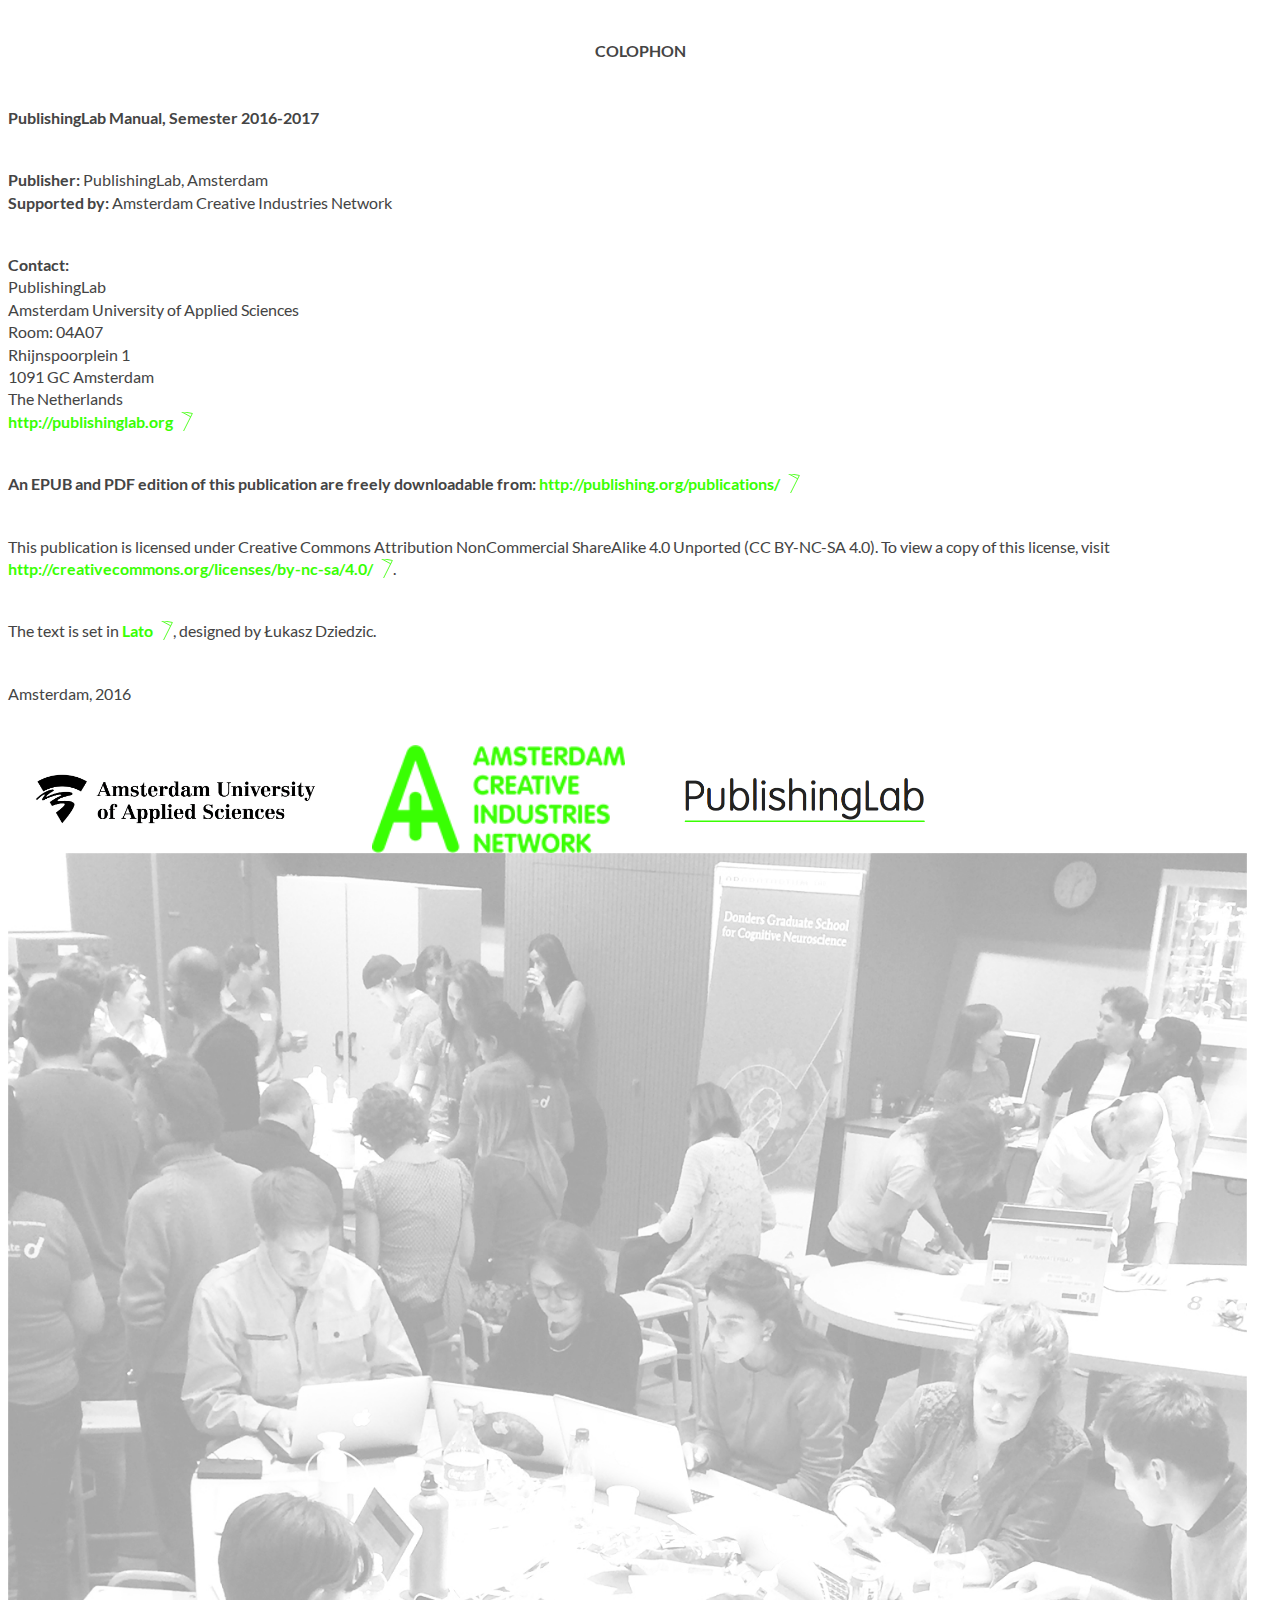
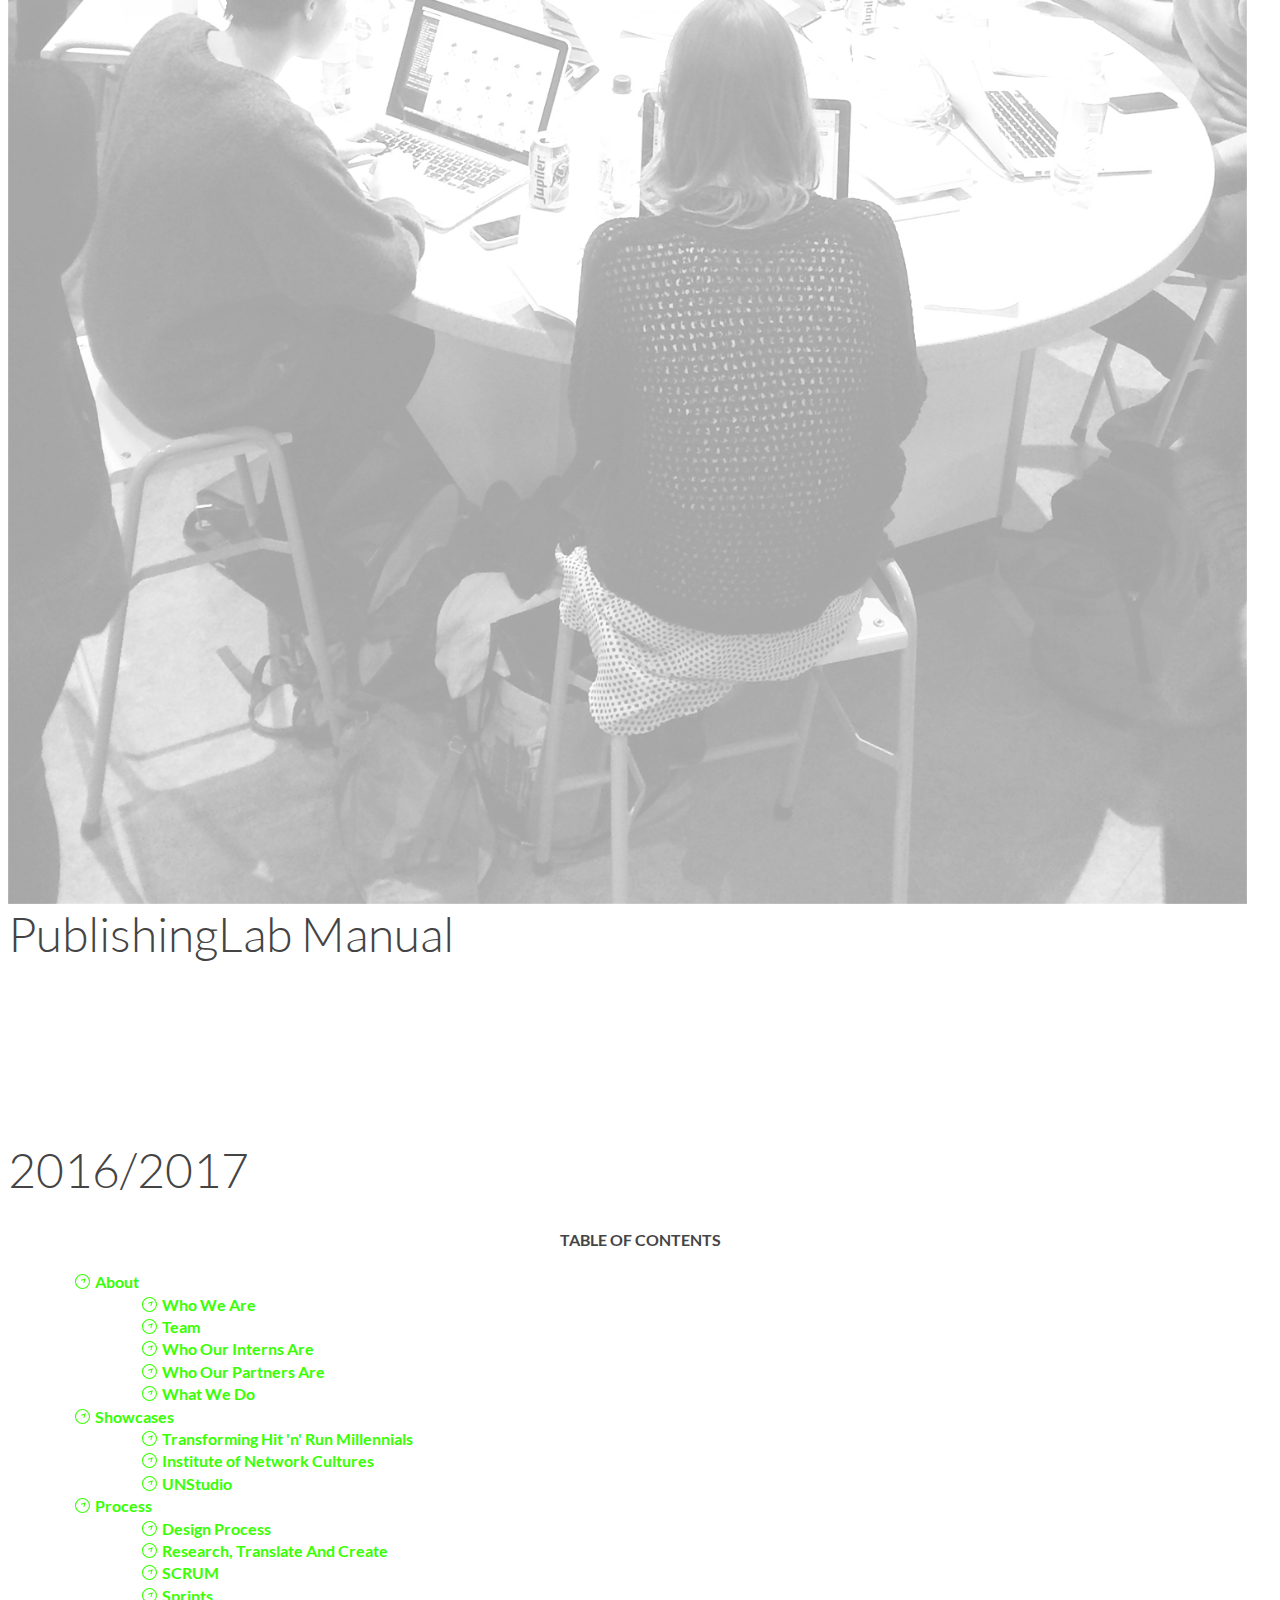
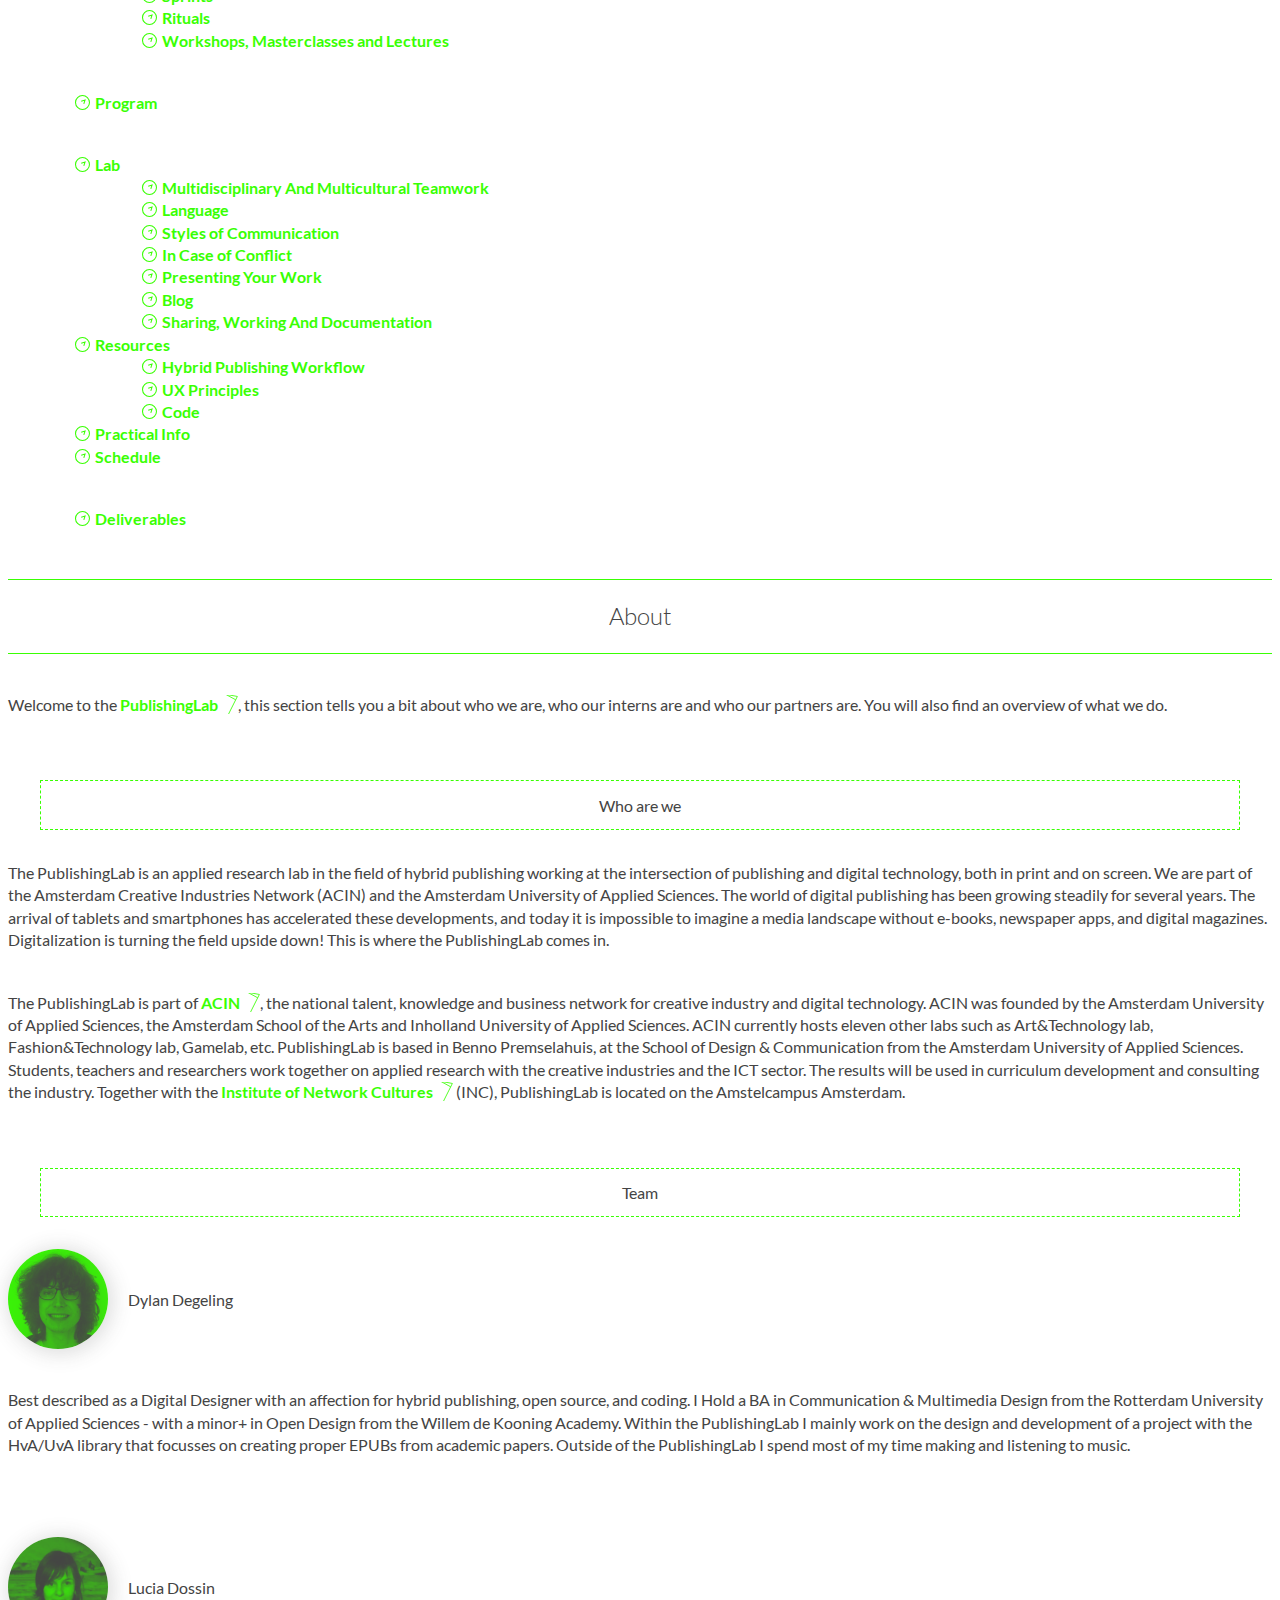
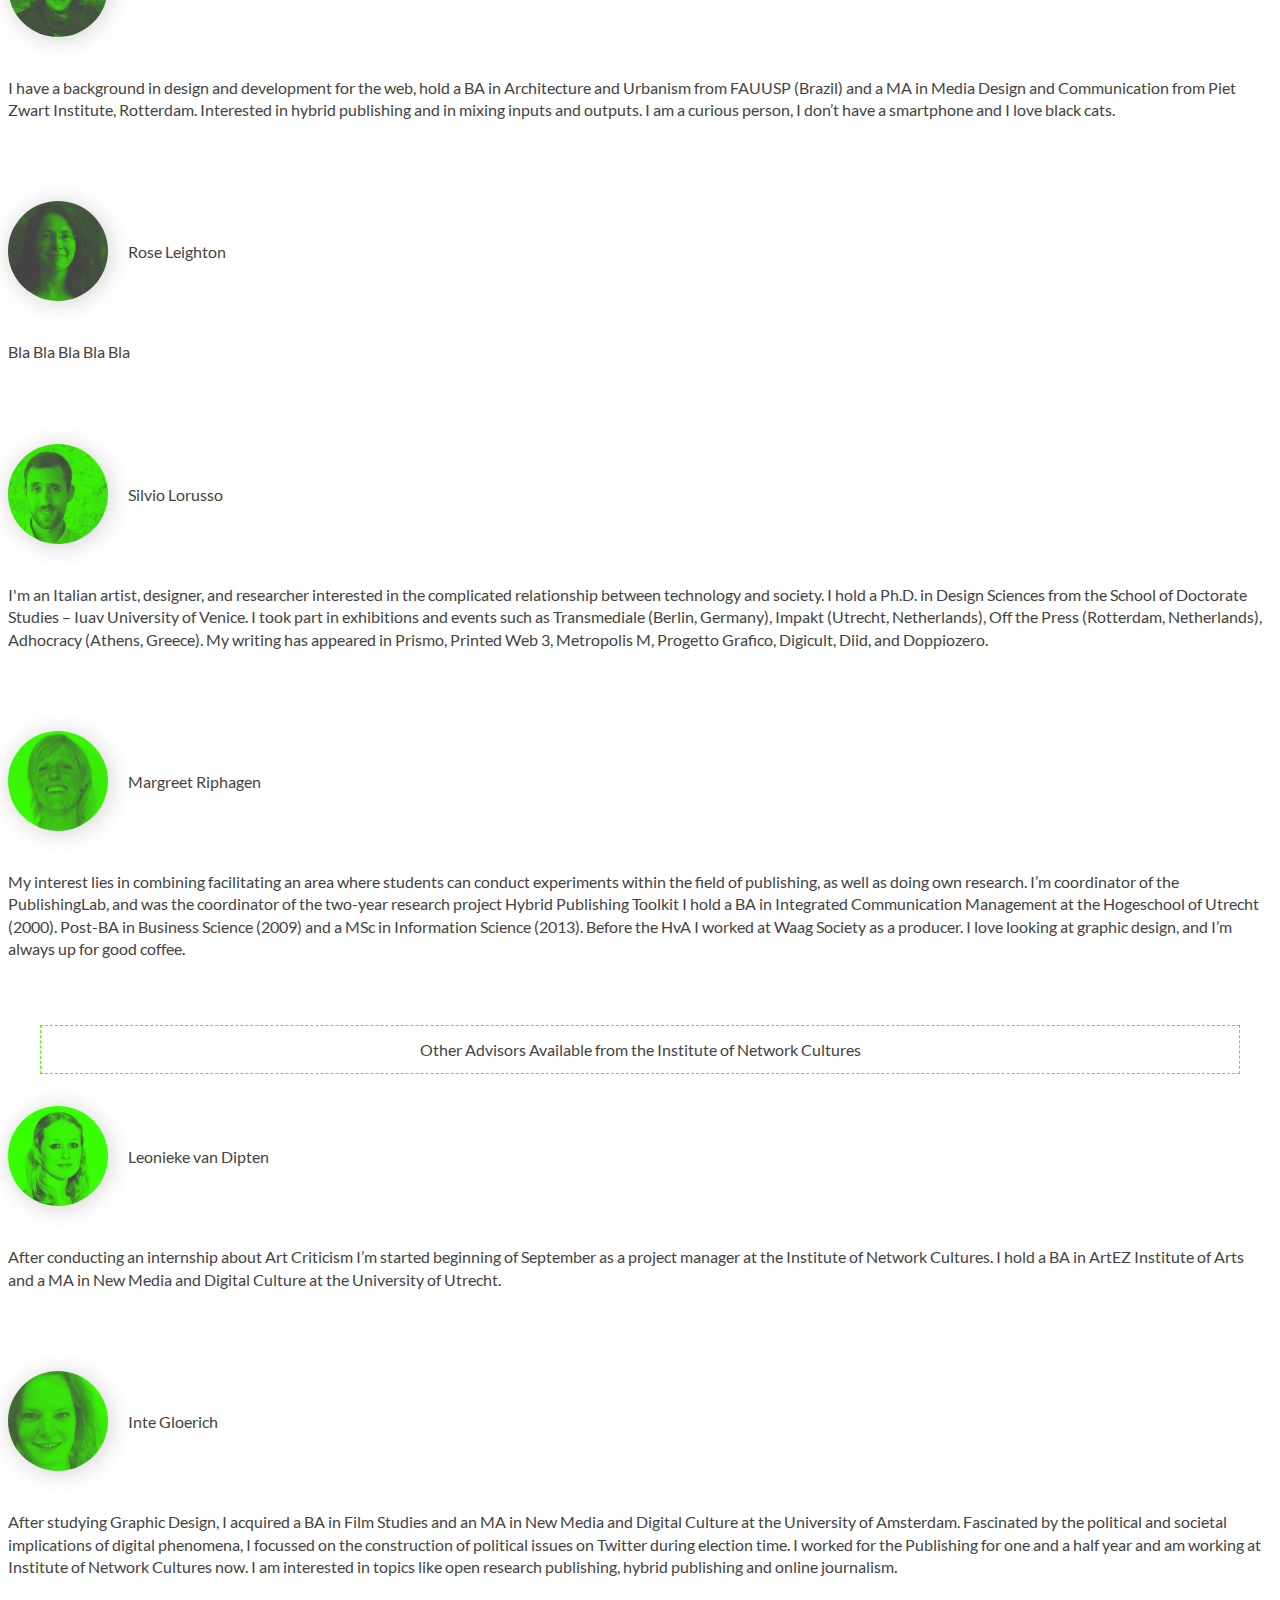
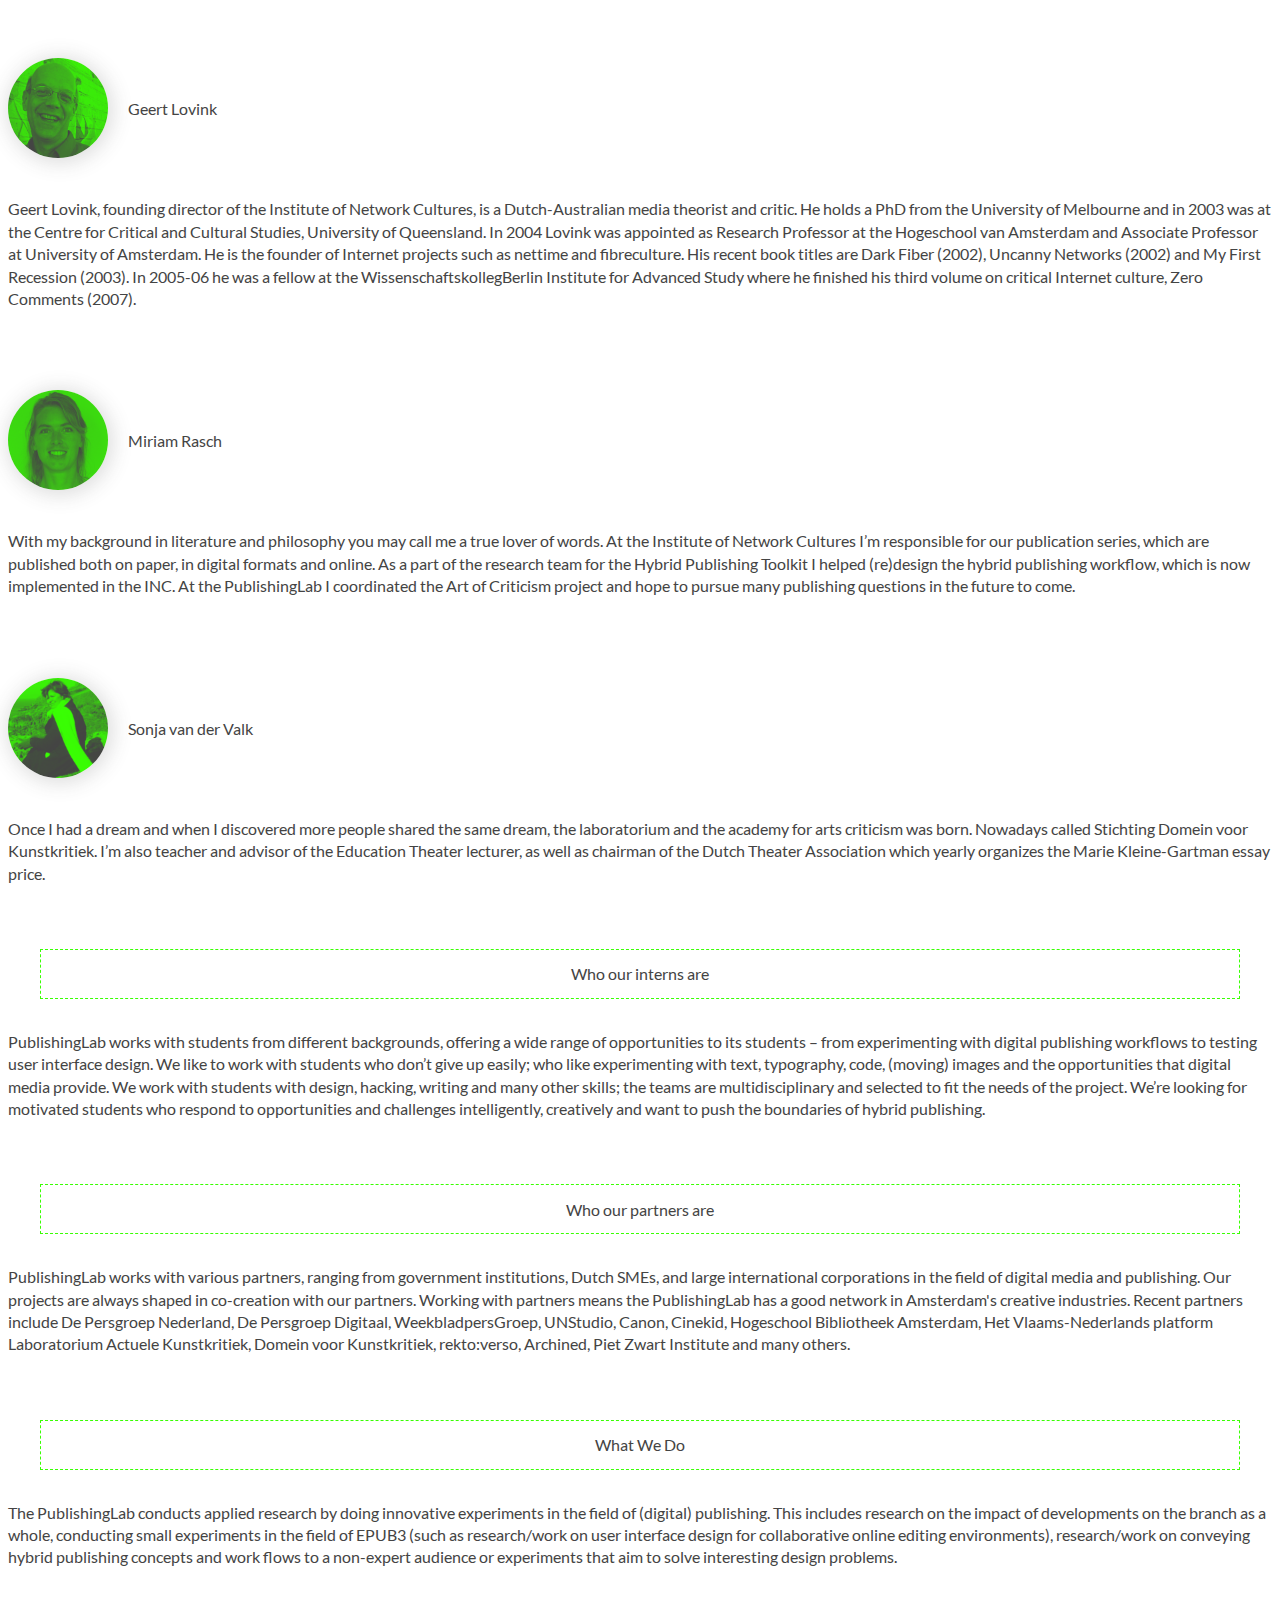
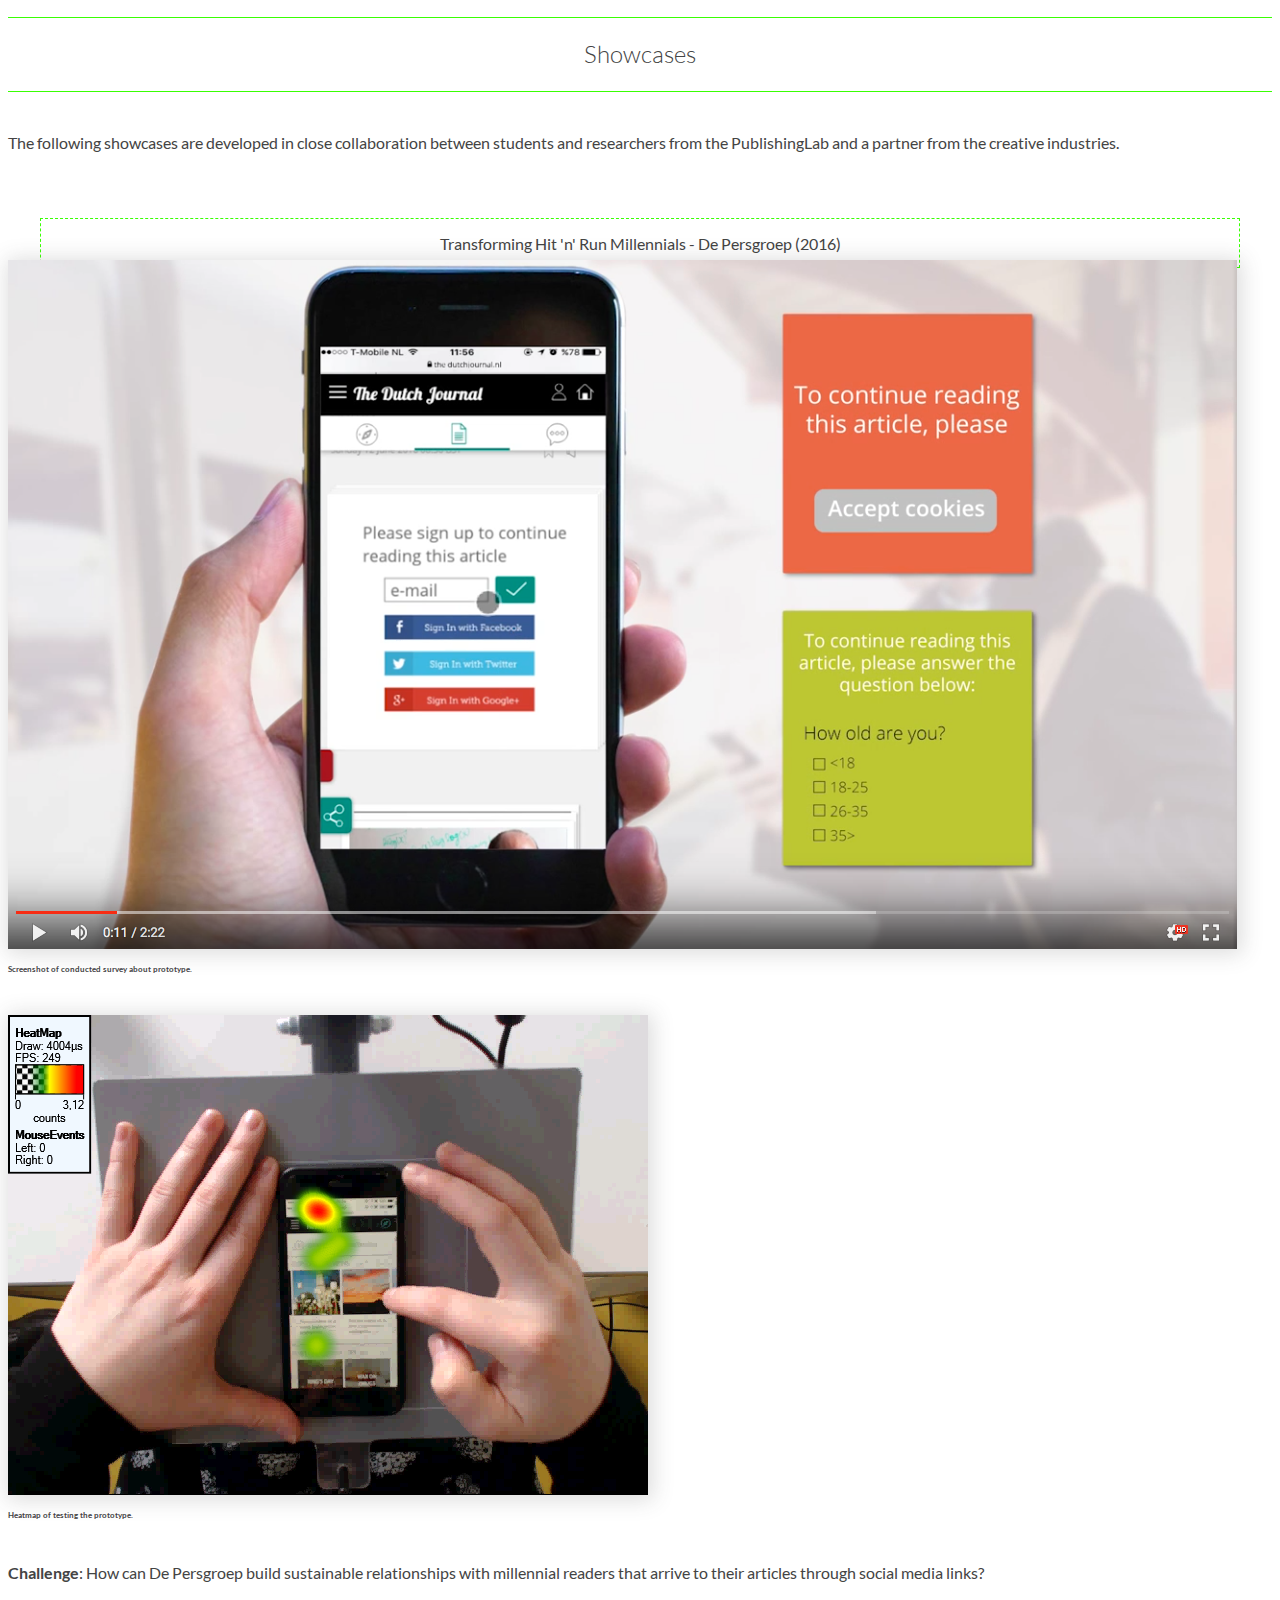
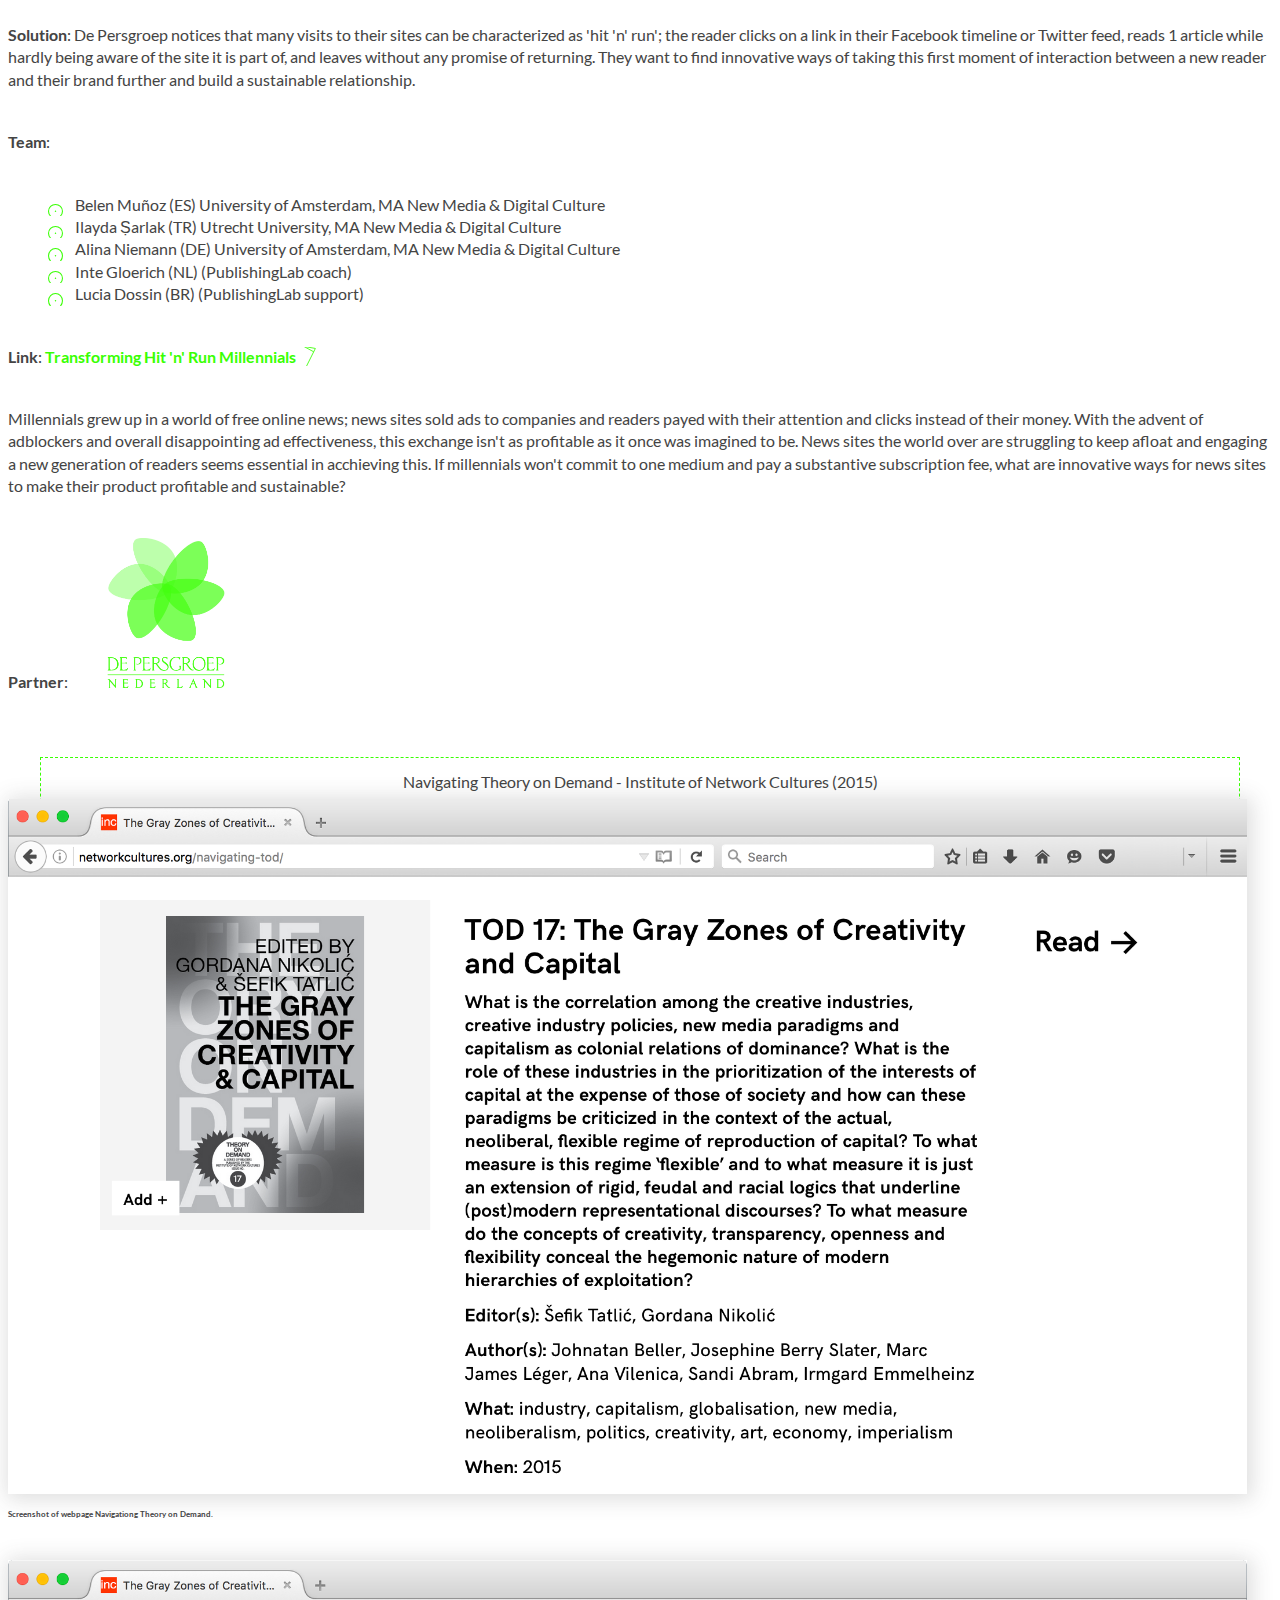
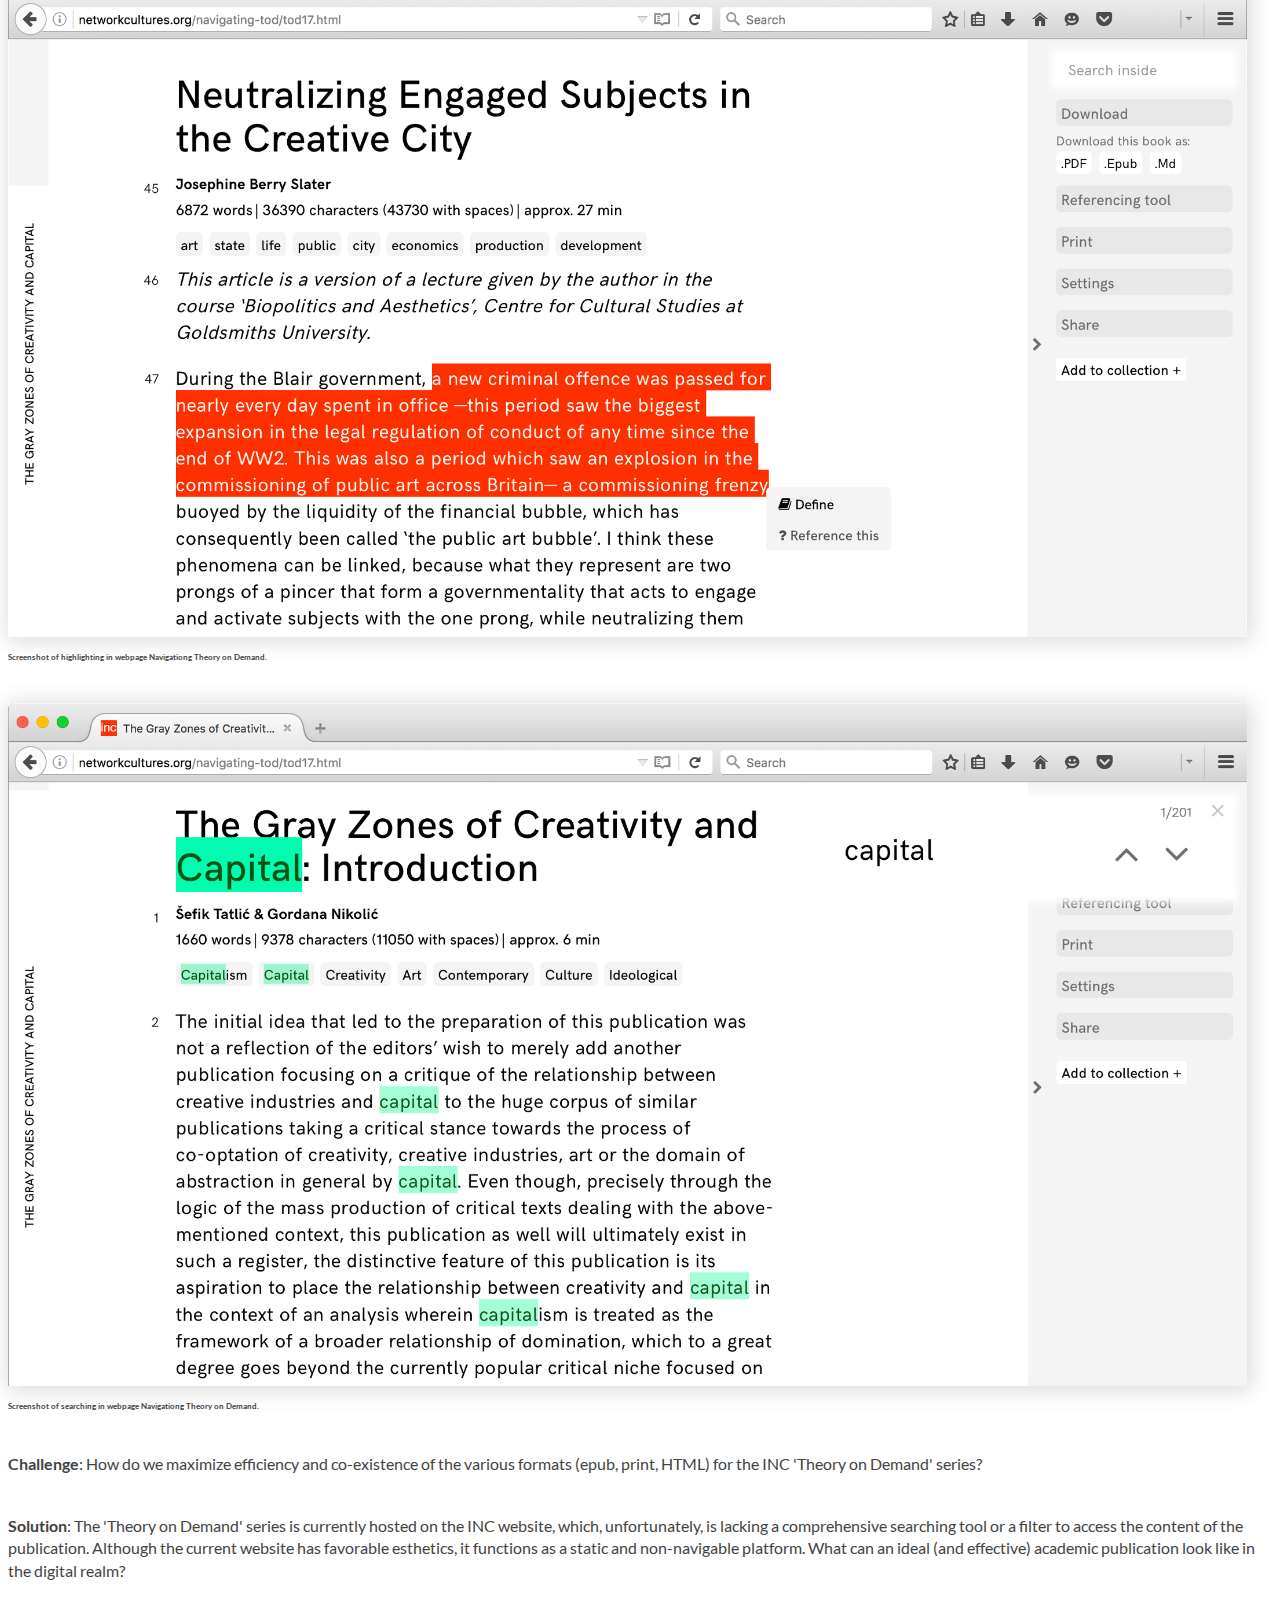
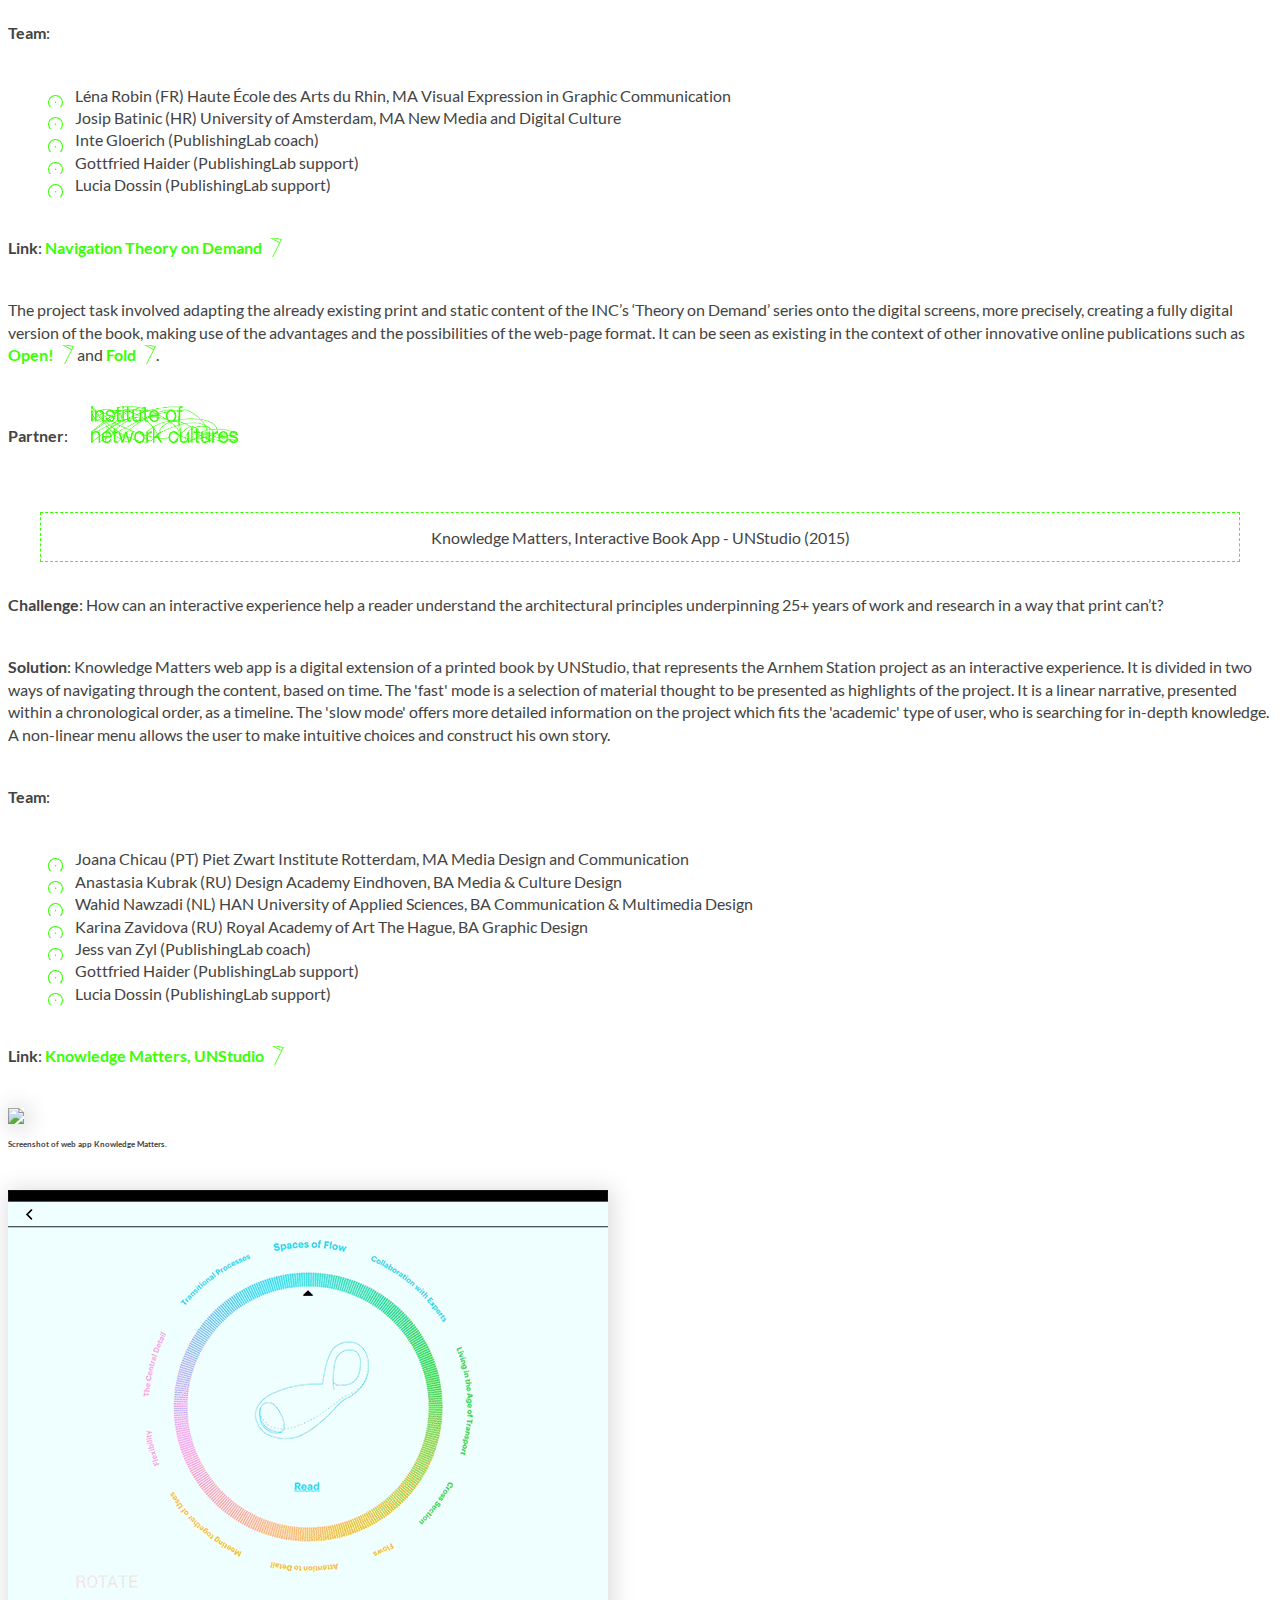
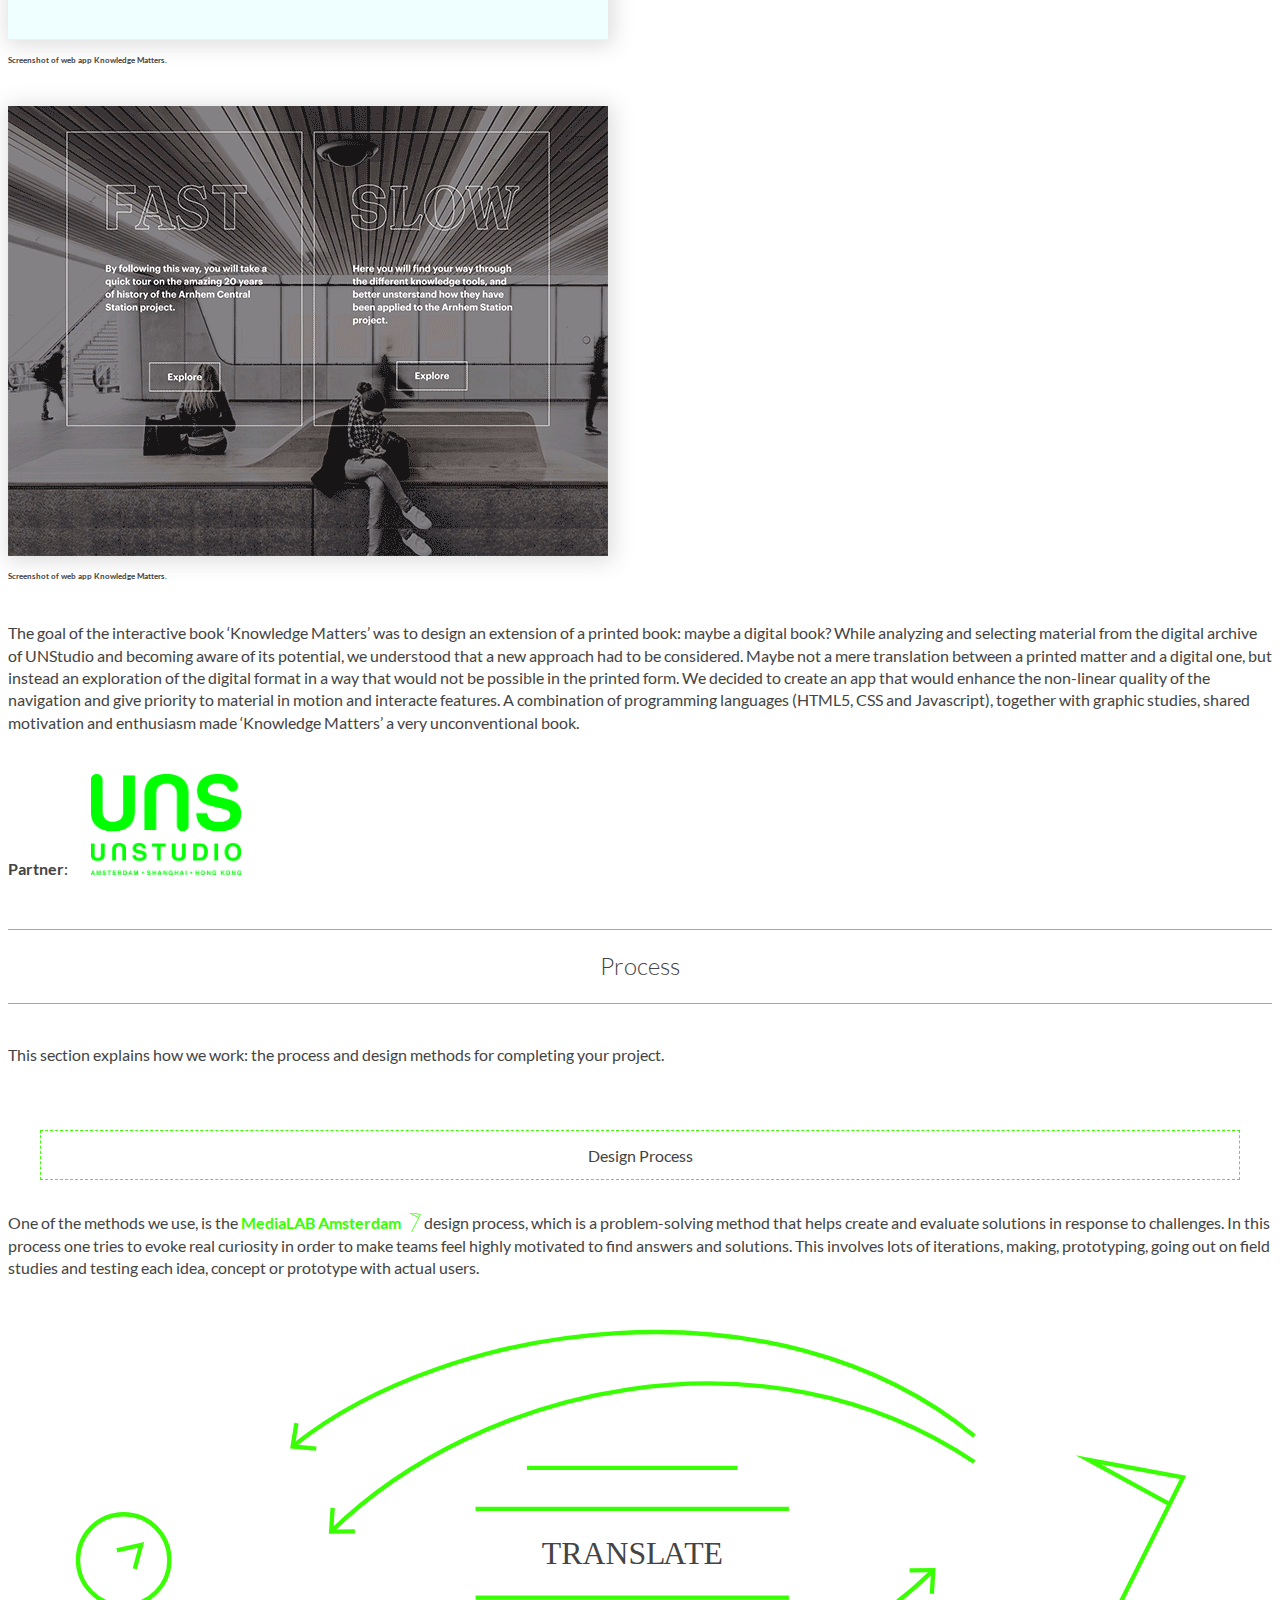
==== commit 35b29ca5: "team again" ====
--- a/html/book.html
+++ b/html/book.html
@@ -40,7 +40,7 @@
 <ul>
 <li><a href="#whoarewe">Who We Are</a></li>
 <li><a href="#team">Team</a></li>
-<li><a href="#whoareinternsare">Who Our Interns Are</a></li>
+<li><a href="#whoourinternsare">Who Our Interns Are</a></li>
 <li><a href="#whoourpartnersare">Who Our Partners Are</a></li>
 <li><a href="#whatwedo">What We Do</a></li>
 </ul></li>
@@ -52,7 +52,7 @@
 </ul></li>
 <li><a href="#process">Process</a> <!--header-->
 <ul>
-<li><a href="#designproces">Design Process</a></li>
+<li><a href="#designprocess">Design Process</a></li>
 <li><a href="#researchtranslatecreate">Research, Translate And Create</a></li>
 <li><a href="#scrum">SCRUM</a></li>
 <li><a href="#sprints">Sprints</a></li>
@@ -65,7 +65,7 @@
 <li><a href="#teamwork">Multidisciplinary And Multicultural Teamwork</a></li>
 <li><a href="#language">Language</a></li>
 <li><a href="#communication">Styles of Communication</a></li>
-<li><a href="#conflict">Conflict</a></li>
+<li><a href="#conflict">In Case of Conflict</a></li>
 <li><a href="#presenting">Presenting Your Work</a></li>
 <li><a href="#blog">Blog</a></li>
 <li><a href="#documentation">Sharing, Working And Documentation</a></li>
@@ -88,14 +88,37 @@
 <p>The PublishingLab is part of <a href="http://www.amsterdamcreativeindustries.com">ACIN</a>, the national talent, knowledge and business network for creative industry and digital technology. ACIN was founded by the Amsterdam University of Applied Sciences, the Amsterdam School of the Arts and Inholland University of Applied Sciences. ACIN currently hosts eleven other labs such as Art&amp;Technology lab, Fashion&amp;Technology lab, Gamelab, etc. PublishingLab is based in Benno Premselahuis, at the School of Design &amp; Communication from the Amsterdam University of Applied Sciences. Students, teachers and researchers work together on applied research with the creative industries and the ICT sector. The results will be used in curriculum development and consulting the industry. Together with the <a href="http://networkcultures.org">Institute of Network Cultures</a> (INC), PublishingLab is located on the Amstelcampus Amsterdam.</p>
 <h3 id="team"><span id="team">Team</span></h3>
 <div id="team">
-<p><img src="../md/imgs/margreet.png" /> Margreet Riphagen, Coordinator</p>
-<p><img src="../md/imgs/lucia.png" /> Lucia Dossin, Creative Coder and coach on various projects</p>
-<p><img src="../md/imgs/inte.png" /> Inte Gloerich, Researcher Open Multimedia</p>
-<p><img src="../md/imgs/rose.png" /> Rose Leighton, Lecturer-researcher Media Information</p>
-<p><img src="../md/imgs/silvio.png" /> Silvio Lorusso, Designer and coach on various projects</p>
-<p><img src="../md/imgs/geert.png" /> Geert Lovink, Lector Institute of Network Cultures</p>
-<p><img src="../md/imgs/miriam.png" /> Miriam Rasch, Reseacher and project manager Institute of Network Cultures</p>
-<p><img src="../md/imgs/leonieke.png" /> Leonieke van Dipten, Project member <em>De kunst van de kritiek</em></p>
+<div>
+<p><img src="../md/imgs/dylan.png" />Dylan Degeling<br class="clear" /> Best described as a Digital Designer with an affection for hybrid publishing, open source, and coding. I Hold a BA in Communication &amp; Multimedia Design from the Rotterdam University of Applied Sciences - with a minor+ in Open Design from the Willem de Kooning Academy. Within the PublishingLab I mainly work on the design and development of a project with the HvA/UvA library that focusses on creating proper EPUBs from academic papers. Outside of the PublishingLab I spend most of my time making and listening to music.</p>
+</div>
+<div>
+<p><img src="../md/imgs/lucia.png" /> Lucia Dossin<br class="clear" /> I have a background in design and development for the web, hold a BA in Architecture and Urbanism from FAUUSP (Brazil) and a MA in Media Design and Communication from Piet Zwart Institute, Rotterdam. Interested in hybrid publishing and in mixing inputs and outputs. I am a curious person, I don’t have a smartphone and I love black cats.</p>
+</div>
+<div>
+<p><img src="../md/imgs/rose.png" /> Rose Leighton<br class="clear" /> Bla Bla Bla Bla Bla</p>
+</div>
+<div>
+<p><img src="../md/imgs/silvio.png" /> Silvio Lorusso<br class="clear" /> I'm an Italian artist, designer, and researcher interested in the complicated relationship between technology and society. I hold a Ph.D. in Design Sciences from the School of Doctorate Studies – Iuav University of Venice. I took part in exhibitions and events such as Transmediale (Berlin, Germany), Impakt (Utrecht, Netherlands), Off the Press (Rotterdam, Netherlands), Adhocracy (Athens, Greece). My writing has appeared in Prismo, Printed Web 3, Metropolis M, Progetto Grafico, Digicult, Diid, and Doppiozero.</p>
+</div>
+<div>
+<p><img src="../md/imgs/margreet.png" /> Margreet Riphagen<br class="clear" /> My interest lies in combining facilitating an area where students can conduct experiments within the field of publishing, as well as doing own research. I’m coordinator of the PublishingLab, and was the coordinator of the two-year research project Hybrid Publishing Toolkit I hold a BA in Integrated Communication Management at the Hogeschool of Utrecht (2000). Post-BA in Business Science (2009) and a MSc in Information Science (2013). Before the HvA I worked at Waag Society as a producer. I love looking at graphic design, and I’m always up for good coffee.</p>
+</div>
+<h3 id="other-advisors-available-from-the-institute-of-network-cultures"><span>Other Advisors Available from the Institute of Network Cultures</span></h3>
+<div>
+<p><img src="../md/imgs/leonieke.png" /> Leonieke van Dipten<br class="clear" /> After conducting an internship about Art Criticism I’m started beginning of September as a project manager at the Institute of Network Cultures. I hold a BA in ArtEZ Institute of Arts and a MA in New Media and Digital Culture at the University of Utrecht.</p>
+</div>
+<div>
+<p><img src="../md/imgs/inte.png" /> Inte Gloerich<br class="clear" /> After studying Graphic Design, I acquired a BA in Film Studies and an MA in New Media and Digital Culture at the University of Amsterdam. Fascinated by the political and societal implications of digital phenomena, I focussed on the construction of political issues on Twitter during election time. I worked for the Publishing for one and a half year and am working at Institute of Network Cultures now. I am interested in topics like open research publishing, hybrid publishing and online journalism.</p>
+</div>
+<div>
+<p><img src="../md/imgs/geert.png" /> Geert Lovink<br class="clear" /> Geert Lovink, founding director of the Institute of Network Cultures, is a Dutch-Australian media theorist and critic. He holds a PhD from the University of Melbourne and in 2003 was at the Centre for Critical and Cultural Studies, University of Queensland. In 2004 Lovink was appointed as Research Professor at the Hogeschool van Amsterdam and Associate Professor at University of Amsterdam. He is the founder of Internet projects such as nettime and fibreculture. His recent book titles are Dark Fiber (2002), Uncanny Networks (2002) and My First Recession (2003). In 2005-06 he was a fellow at the WissenschaftskollegBerlin Institute for Advanced Study where he finished his third volume on critical Internet culture, Zero Comments (2007).</p>
+</div>
+<div>
+<p><img src="../md/imgs/miriam.png" /> Miriam Rasch<br class="clear" /> With my background in literature and philosophy you may call me a true lover of words. At the Institute of Network Cultures I’m responsible for our publication series, which are published both on paper, in digital formats and online. As a part of the research team for the Hybrid Publishing Toolkit I helped (re)design the hybrid publishing workflow, which is now implemented in the INC. At the PublishingLab I coordinated the Art of Criticism project and hope to pursue many publishing questions in the future to come.</p>
+</div>
+<div>
+<p><img src="../md/imgs/sonja.png" /> Sonja van der Valk<br class="clear" /> Once I had a dream and when I discovered more people shared the same dream, the laboratorium and the academy for arts criticism was born. Nowadays called Stichting Domein voor Kunstkritiek. I’m also teacher and advisor of the Education Theater lecturer, as well as chairman of the Dutch Theater Association which yearly organizes the Marie Kleine-Gartman essay price.</p>
+</div>
 </div>
 <h3 id="who-our-interns-are"><span id="whoourinternsare">Who our interns are</span></h3>
 <p>PublishingLab works with students from different backgrounds, offering a wide range of opportunities to its students – from experimenting with digital publishing workflows to testing user interface design. We like to work with students who don’t give up easily; who like experimenting with text, typography, code, (moving) images and the opportunities that digital media provide. We work with students with design, hacking, writing and many other skills; the teams are multidisciplinary and selected to fit the needs of the project. We’re looking for motivated students who respond to opportunities and challenges intelligently, creatively and want to push the boundaries of hybrid publishing.</p>
@@ -108,11 +131,6 @@
 <h3 id="transforming-hit-n-run-millennials---de-persgroep-2016"><span id="persgroep">Transforming Hit 'n' Run Millennials - De Persgroep (2016)</span></h3>
 <!-- title (year) -->
 <!--appealing image-->
-<img src="../md/imgs/Persgroep.png" />
-<p class="caption">
-Screenshot of prototype.
-</p>
-<p><!--not sure of caption is needed--></p>
 <img src="../md/imgs/Persgroep-img2.png" />
 <p class="caption">
 Screenshot of conducted survey about prototype.
@@ -250,27 +268,27 @@
 <p>PublishingLab follows MediaLAB Amsterdam's combination of an iterative design cycle and a scrum process in order to foster both the creative process and enforce teams to work structured and goal oriented. The method has proven to be a powerful combination for the multidisciplinary design teams that work on projects in the lab- context thats been provided. In addition, students are immersed in a program of workshops, master classes, lectures, as well as support by the PublishingLab team.</p>
 <h3 id="workshops-masterclasses-and-lectures"><span id="workshops">Workshops, Masterclasses and Lectures</span></h3>
 <p>During the semester we offer you several possiblities to expand your knowledge and experience via workshops, masterclasses and lectures.</p>
-<h3 id="scrum-1"><span id="scrumtraining">SCRUM</span></h3>
+<h4 id="scrum-1"><span id="scrumtraining">SCRUM</span></h4>
 <p>To structure the collaborative process of your project, we use the Scrum method discussed above. By setting clearly defined goals and dividing roles and tasks between team members, the method allows for an iterative approach to challenges and breaks larger goals up into achievable parts. During this workshop you will familiarize with this way of working.</p>
-<h3 id="pitch-training"><span id="presentation">Pitch Training</span></h3>
+<h4 id="pitch-training"><span id="presentation">Pitch Training</span></h4>
 <p>Working on a project for a client means that you have to present your research, findings, plans and advice to them in a professional manner. This training is designed to help you make well structured and convincing pitch.</p>
-<h3 id="experimental-publishing"><span id="publishing">Experimental Publishing</span></h3>
+<h4 id="experimental-publishing"><span id="publishing">Experimental Publishing</span></h4>
 <p>Experimental approaches to publishing in the art and design fields can trigger the development of unexpected understandings of design flows. In this workshop we will explore the Post-Digital Publishing Archive, an online archive that aims to collect, categorize, and connect experimental publishing projects. We will use its current structure as a sandbox for developing different forms of archiving through layout, new functionalities, and different literary approaches.</p>
-<h3 id="frame-insights-and-ideation"><span id="ideation">Frame Insights and Ideation</span></h3>
+<h4 id="frame-insights-and-ideation"><span id="ideation">Frame Insights and Ideation</span></h4>
 <p>In this workshop students recheck their understanding of the problem at hand. In order to generate good ideas it is vital to make them a good fit with their context. The workshop introduces several fast-paced and productive exercises that can be used to generate lots of ideas in a short time. Teams then try to cluster the ideas into potential solutions. The most important goals of the workshop are to have fun, open your mind, and change the way you look at the world.</p>
-<h3 id="user-experience-design"><span id="ux">User Experience Design</span></h3>
+<h4 id="user-experience-design"><span id="ux">User Experience Design</span></h4>
 <p>This workshop engages the teams in a hands-on 'design for experience' practice. By introducing a systematic approach to designing products that deliberately elicit predefined emotional responses, the workshop aims to facilitate a shift from an intuitive to a structured and manageable perspective on user experience in conceptual design processes. Denying experiential and emotional impact in the design of new concepts is like denying they are designed for humans.</p>
-<h3 id="prototyping"><span id="prototyping">Prototyping</span></h3>
+<h4 id="prototyping"><span id="prototyping">Prototyping</span></h4>
 <p>How do you test your concepts without spending a lot of time programming only to discover something doesn't work the way you expected it to? From quick paper prototyping to increasingly high fidelity techniques, this workshop will teach you more about different methods of prototyping and when and why they are useful.</p>
-<h3 id="git"><span id="git">GIT</span></h3>
+<h4 id="git"><span id="git">GIT</span></h4>
 <p>Git is a source code management system that allows collaborative work and version control. It is an important component of the Hybrid Publishing Toolkit and widely used by developers in a multitude of projects. In this workshop we'll go through the basics of using Git by starting a collaborative project on <a href="https://github.com">GitHub</a>. We'll use the command line and a graphical interface, so that you can experiment with both and choose your favorite.</p>
-<h3 id="html-and-css"><span id="HTML">HTML and CSS</span></h3>
+<h4 id="html-and-css"><span id="HTML">HTML and CSS</span></h4>
 <p>HTML and CSS are the foundation of design for the web. They are also core languages in EPUB development. While HTML is responsible for the structure of the document, CSS is in charge of how it looks. This workshop will take you a step further in your knowledge of HTML5 and CSS3.</p>
-<h3 id="javascript"><span id="javascript">Javascript</span></h3>
+<h4 id="javascript"><span id="javascript">Javascript</span></h4>
 <p>Javascript, or simply JS, is responsible for the interaction in web pages. Understanding the DOM (Document Object Model), DOM events, variables, functions and how to use JS to add interaction to your pages is what this workshop is all about.</p>
-<h3 id="inspector"><span id="inspector">Inspector</span></h3>
+<h4 id="inspector"><span id="inspector">Inspector</span></h4>
 <p>The page inspector is a handy tool available in modern web browsers. It helps us examine HTML, CSS and JS and allows us to edit and debug our code - all in the browser and with instantly viewable results!</p>
-<h3 id="workshop-geert-lovink"><span id="masterclass">Workshop Geert Lovink</span></h3>
+<h4 id="workshop-geert-lovink"><span id="masterclass">Workshop Geert Lovink</span></h4>
 <p>During the semester Geert Lovink, founder of the <a href="http://networkcultures.org">Institute of Network Cultures</a> will give a one-day workshop. Geert will cover at least the following topics: Introduction into Internet Criticism after 2008 (Carr, Turkle, Keen, Lanier, Morozov etc.); <a href="http://networkcultures.org/unlikeus">Unlike Us</a> and Alternatives in Social Media; and The MoneyLab Agenda: Internet Revenue Models in the Arts.</p>
 <p class="pagebr">
 </p>
@@ -299,7 +317,7 @@
 <p>To work together efficiently you’ll need tools to collaborate on projects, share documents and calendars, and communicate. There are huge numbers of digital tools available to help you with this: use them! The right tools will put the most relevant information within easy reach. See the tools section on our website for inspiration.</p>
 <h2 id="resources"><span id="resources">Resources</span></h2>
 <p>These links, videos, books and tools will help prepare you for your role at the PublishingLab. Start by getting familiar with the Hybrid Publishing Toolkit.</p>
-<p>REQUIRED READING</p>
+<p>Required Reading</p>
 <h3 id="hybrid-publishing-toolkit"><span id="HPW">Hybrid Publishing Toolkit</span></h3>
 <p>We use the Hybrid Publishing Toolkit (and variations on it) to produce EPUBs, websites and printed publications. If you haven’t already read it, be sure to read it while you’re here. It explains the Hybrid Publishing Workflow, and the context of our work in the PublishingLab.</p>
 <div class="figure">
@@ -307,12 +325,12 @@
 
 </div>
 <p>This Toolkit is meant for everyone working in art and design publishing. No specific expertise of digital or traditional publishing technology is required. The Toolkit provides hands-on practical advice and tools, focusing on working solutions for low-budget, small-edition publishing. Everything in the Hybrid Publishing Toolkit is based on real-world projects with art and design publishers. Editorial scenarios include art and design catalogues and periodicals, research publications, and artists’/designer’s books.</p>
-<p>Download From Print to eBooks <a href="http://www.publishinglab.nl/blog/publication/from-print-to-ebooks-a-hybrid-publishing-toolkit-for-the-arts/">here</a>.</p>
+<p>Download <em>From Print to Ebooks</em> <a href="http://www.publishinglab.nl/blog/publication/from-print-to-ebooks-a-hybrid-publishing-toolkit-for-the-arts/">here</a>.</p>
 <h3 id="how-to"><span id="howto">How To</span></h3>
 <p>Over the last two years we have improved our workflow. In our <em><a href="http://publishinglab.nl/howto/?How-toHybridPublishing">PublishingLab: How-to</a></em> one can read the easy, step-by-step introductions to a specific field within digital publishing. This how-to shows you how to create an epub using the Hybrid Publishing Workflow for creating multiple publications from one source file (including eBooks as ePub3 files). You will find instructions and a template for making an ePub3, use CSS styles to modify your layout, and learn about the pros &amp; cons of a fixed layout ePub. Additionally, some other current options for digital publishing are discussed.</p>
 <h3 id="sausage-machine"><span id="sm">Sausage Machine</span></h3>
 <p>The <a href="http://hpt.publishinglab.org/">Sausage Machine</a> is an experimental system meant to facilitate hybrid text production. It builds upon the Hybrid Publishing Toolkit – an effort by a number of researchers and practitioners engaged in various forms of contemporary cross-media publishing. The Sausage Machine has been designed and programmed by Gottfried Haider during his employment at PublishingLab.</p>
-<p>OPTIONAL READING</p>
+<p>Optional Reading</p>
 <ul>
 <li><a href="http://www.publishinglab.nl/blog/publication/digital-publishing-toolkit-the-blog-posts/">Digital Publishing Toolkit: the Blogposts</a></li>
 <li><a href="http://networkcultures.org/digitalpublishing/">Network Cultures digital publishing blog</a></li>
@@ -321,13 +339,13 @@
 </ul>
 <h3 id="ux-principles"><span id="UX">UX Principles</span></h3>
 <p>Everything has a user experience (UX). The goal of a UX designer is to make effective design for users, which is central to our work. UX research starts with the aim of understanding the user and the client goals, developing ideas to solve the users’ needs, and then building and testing the solutions created in the real world (or lab environment).</p>
-<p>REQUIRED READING</p>
+<p>Required Reading</p>
 <ul>
 <li><a href="https://developer.apple.com/library/ios/documentation/UserExperience/Conceptual/MobileHIG/">iOS Human Interface Guidelines</a></li>
 <li>Why you’re overthinking your UI/UX <a href="https://developer.apple.com/library/ios/documentation/UserExperience/Conceptual/MobileHIG/">video</a></li>
 <li>Google Specs for User Interaction <a href="https://www.google.com/design/spec/motion/material-motion.html#">guidelines</a></li>
 </ul>
-<p>OPTIONAL READING</p>
+<p>Optional Reading</p>
 <ul>
 <li>How to become a UX designer <a href="https://www.youtube.com/watch?v=CexVeagtk2Y&amp;feature=youtu.be">video</a></li>
 <li>Paper prototyping <a href="http://www.userfocus.co.uk/articles/paperprototyping.html">article</a></li>
@@ -336,11 +354,11 @@
 </ul>
 <h3 id="code"><span id="code">Code</span></h3>
 <p>We don’t expect you to become a programmer if you are a designer, but coding is an essential design tool. Therefore, you need to have a basic but solid understanding of HTML and CSS at least. Knowing JS is not required by us, but it is definitely a plus.</p>
-<p>REQUIRED READING</p>
+<p>Required Reading</p>
 <ul>
 <li><a href="https://stuffandnonsense.co.uk/blog/about/time_to_stop_showing_clients_static_design_visuals">Designing with code</a></li>
 <li><a href="https://www.codecademy.com/learn/web">HTML &amp; CSS crash course</a></li>
-<li><a href="https://www.codecademy.com/articles/glossary-html">HTMl glossary</a></li>
+<li><a href="https://www.codecademy.com/articles/glossary-html">HTML glossary</a></li>
 <li><a href="https://www.codecademy.com/articles/glossary-css">CSS glossary</a></li>
 <li><a href="https://cssanimation.rocks/transition-vs-animation/">CSS Transitions vs Animations I</a></li>
 <li><a href="https://css-tricks.com/snippets/css/a-guide-to-flexbox/">CSS Flexbox</a></li>
@@ -348,7 +366,7 @@
 <li><a href="http://www.slideshare.net/huer1278ft/grids-are-good-right">Grids for the web I</a></li>
 <li><a href="https://www.smashingmagazine.com/2010/04/grid-based-web-design-simplified/">Grids for the web II</a></li>
 </ul>
-<p>OPTIONAL READING</p>
+<p>Optional Reading</p>
 <ul>
 <li><a href="https://www.kirupa.com/html5/css3_animations_vs_transitions.htm">CSS Transitions vs Animations II</a></li>
 <li><a href="http://css3.bradshawenterprises.com/transitions/">CSS Transitions vs Animations III</a></li>
@@ -356,7 +374,7 @@
 <li><a href="https://www.smashingmagazine.com/2014/11/styling-and-animating-svgs-with-css/">Styling and Animating SVG with CSS</a></li>
 <li><a href="https://developer.mozilla.org/en-US/Learn/Getting_started_with_the_web/JavaScript_basics">Getting Started with Javascript</a></li>
 </ul>
-<h4 id="interesting-reads"><span id="reads">Interesting Reads</span></h4>
+<h4 id="useful-resources"><span id="reads">Useful Resources</span></h4>
 <!--it would be nice to have a list here next to the resources of recommended resources-->
 <ul>
 <li><a href="http://p-dpa.net/">Post-Digital Publishing Archive</a> by Silvio Lorusso</li>
--- a/css/styles.epub.css
+++ b/css/styles.epub.css
@@ -210,15 +210,25 @@
   border-top: 1px solid #39FF03;
   border-bottom: 1px solid #39FF03;
 }
+#cover-image img {
+  box-shadow: none;
+}
 
 
 /* Team */
+#team {
+  page-break-after: always;
+}
+#team div {
+  padding-top: 40px;
+  page-break-inside: avoid;
+}
 #team img {
   width: 100px;
   border-radius: 50px;
   margin-right: 20px;
   position: relative;
-  top: -15px;
+  top: -40px;
   float: left;
 }
 
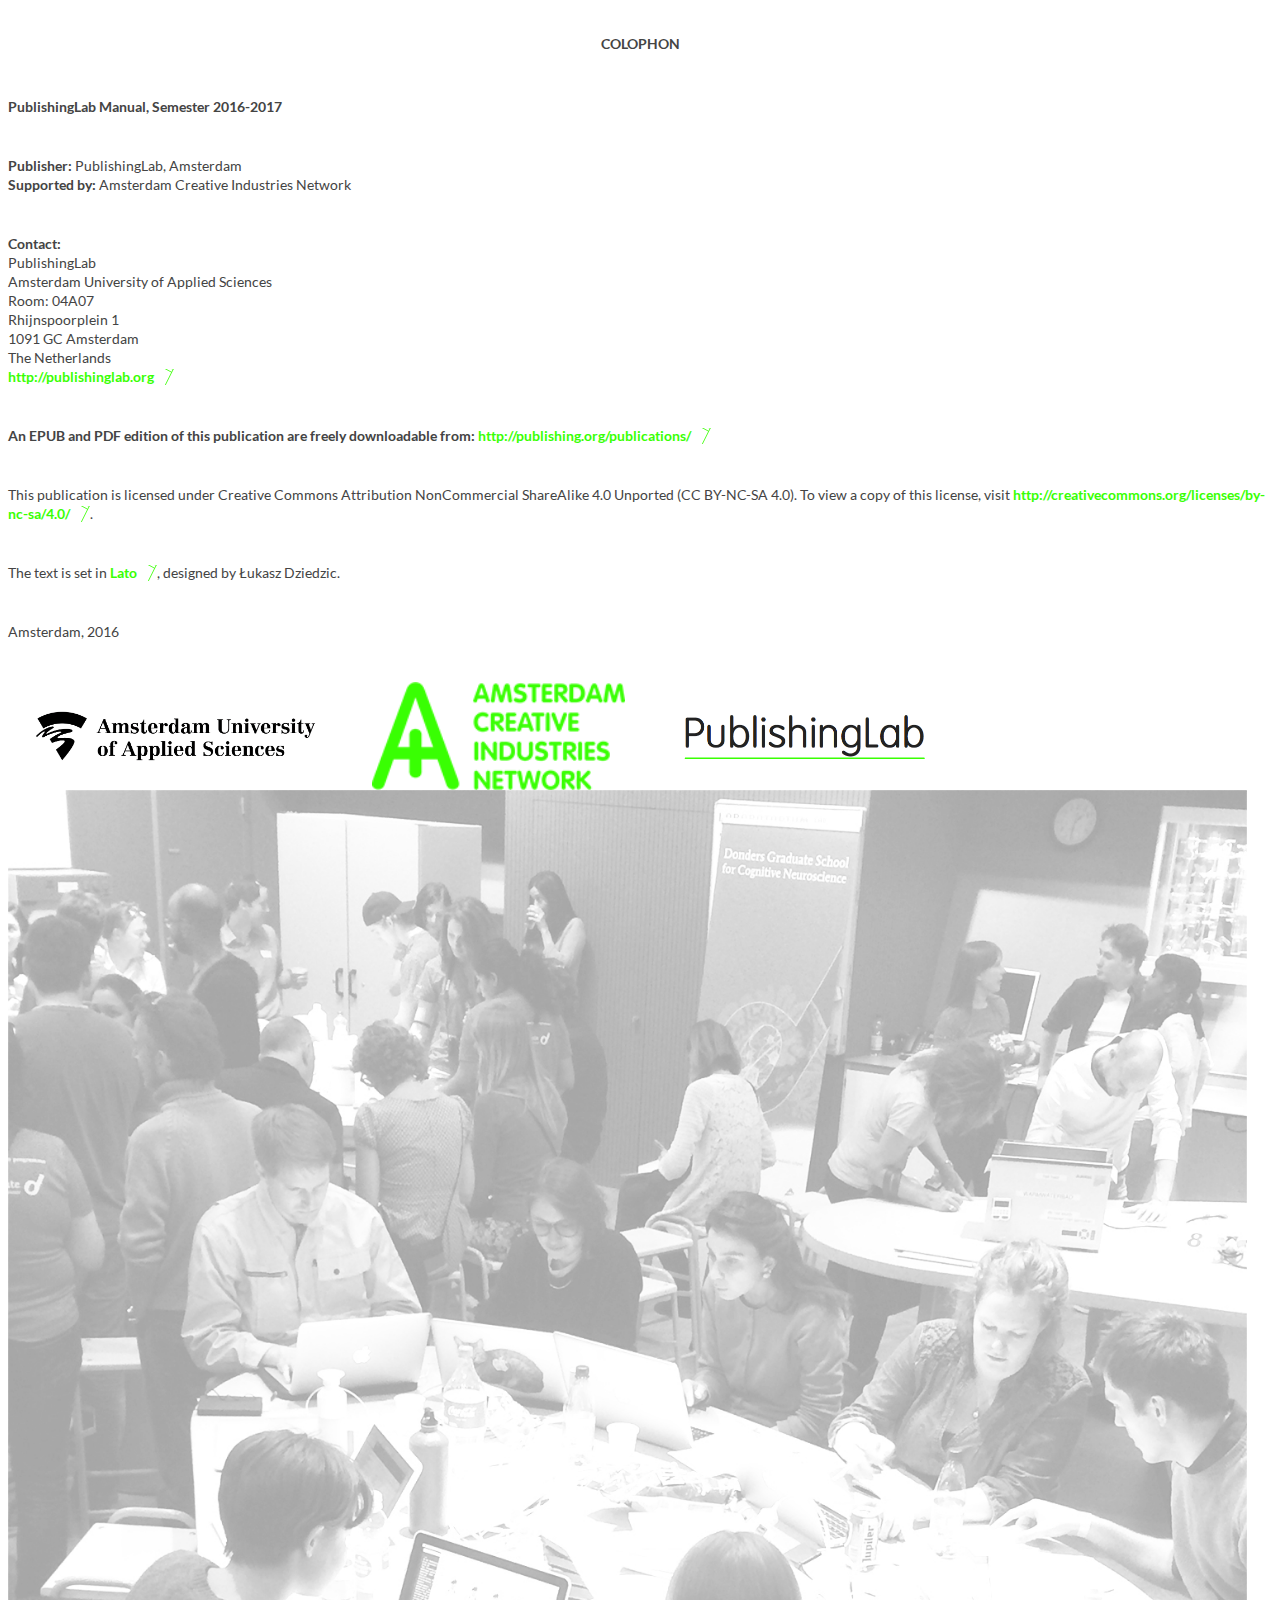
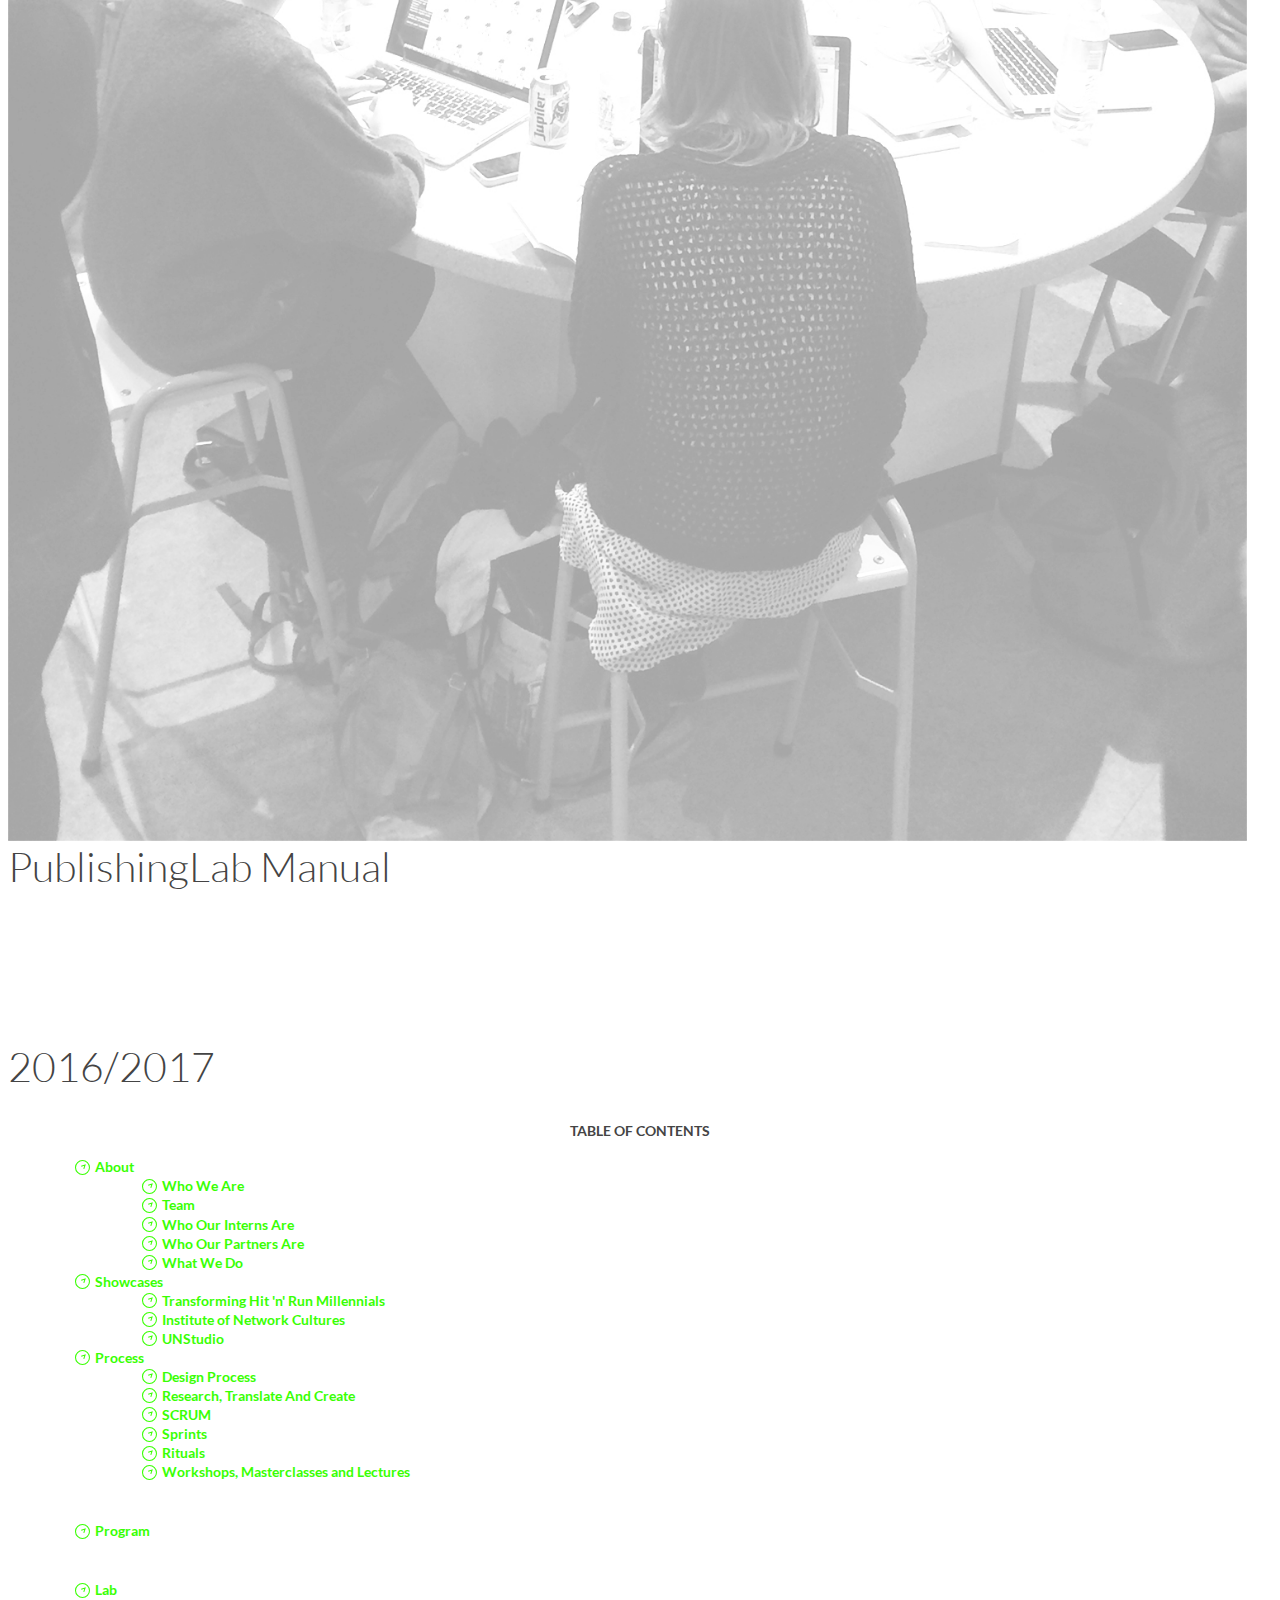
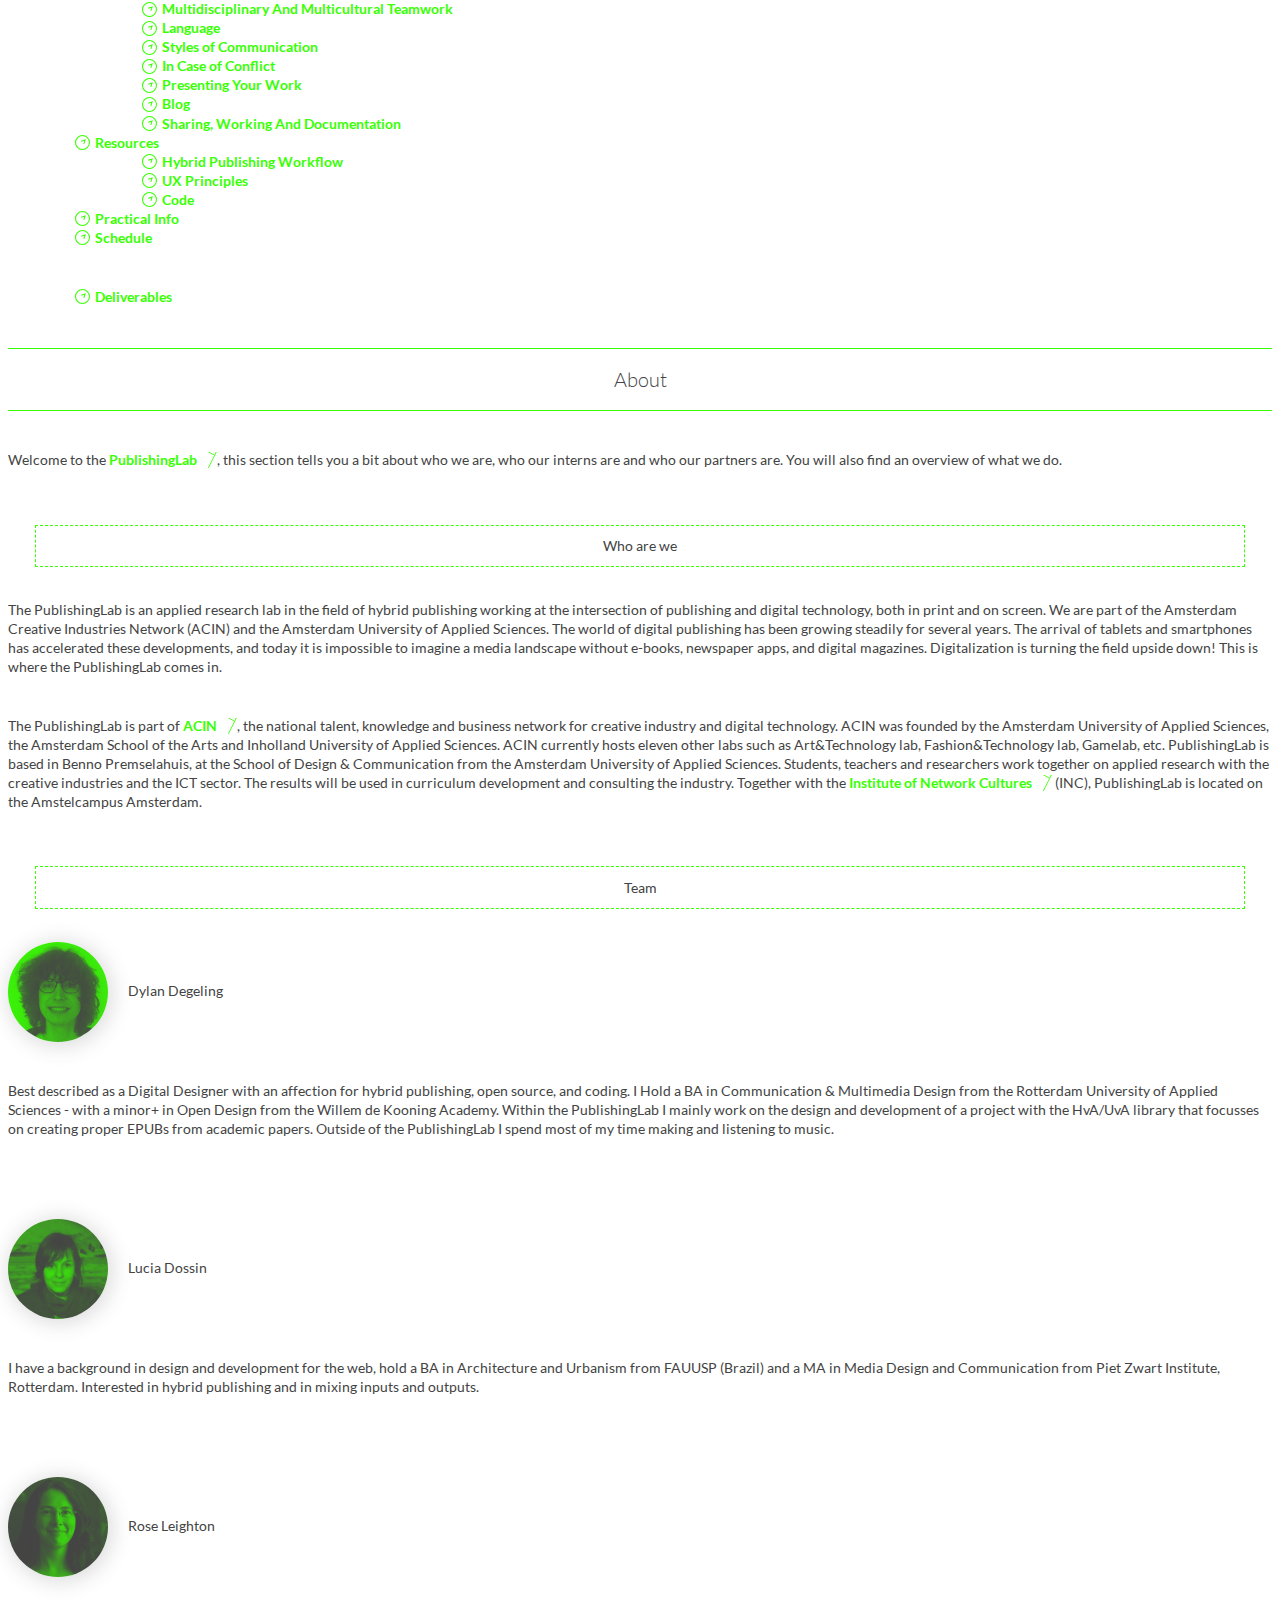
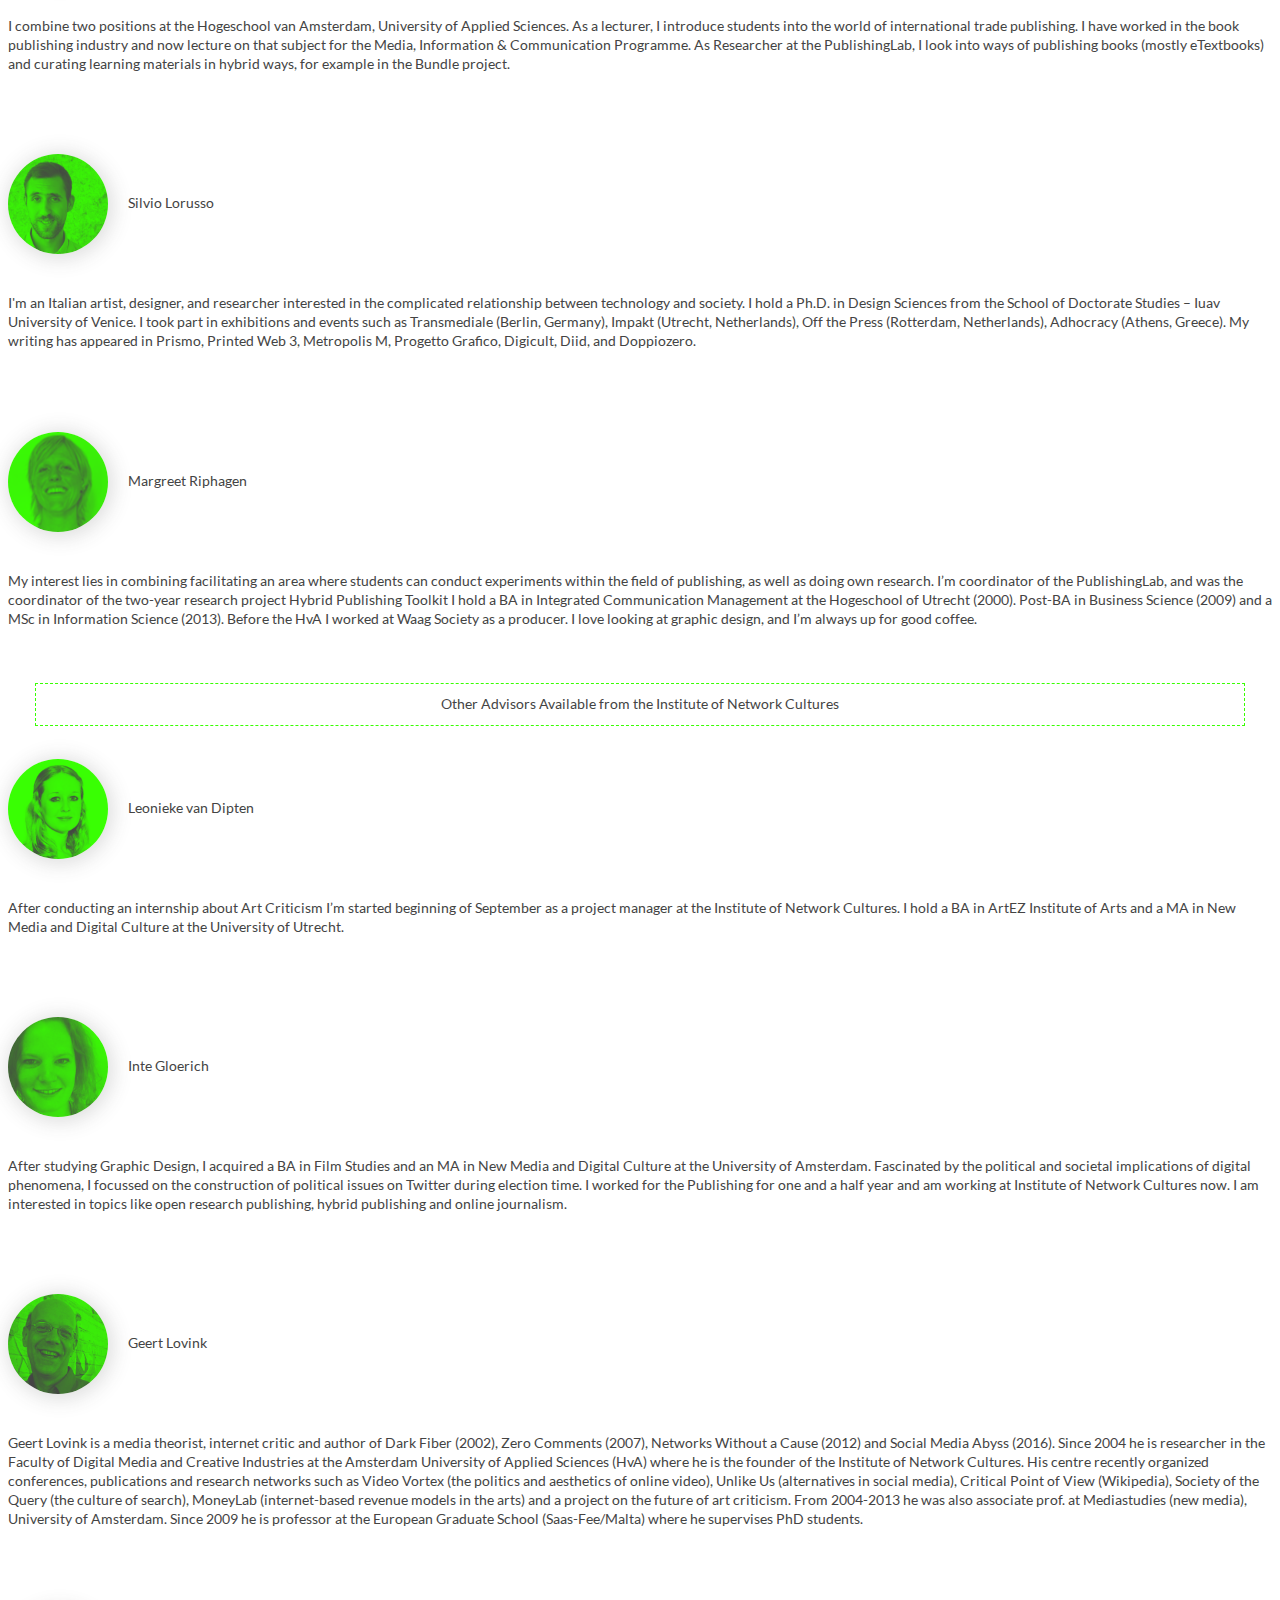
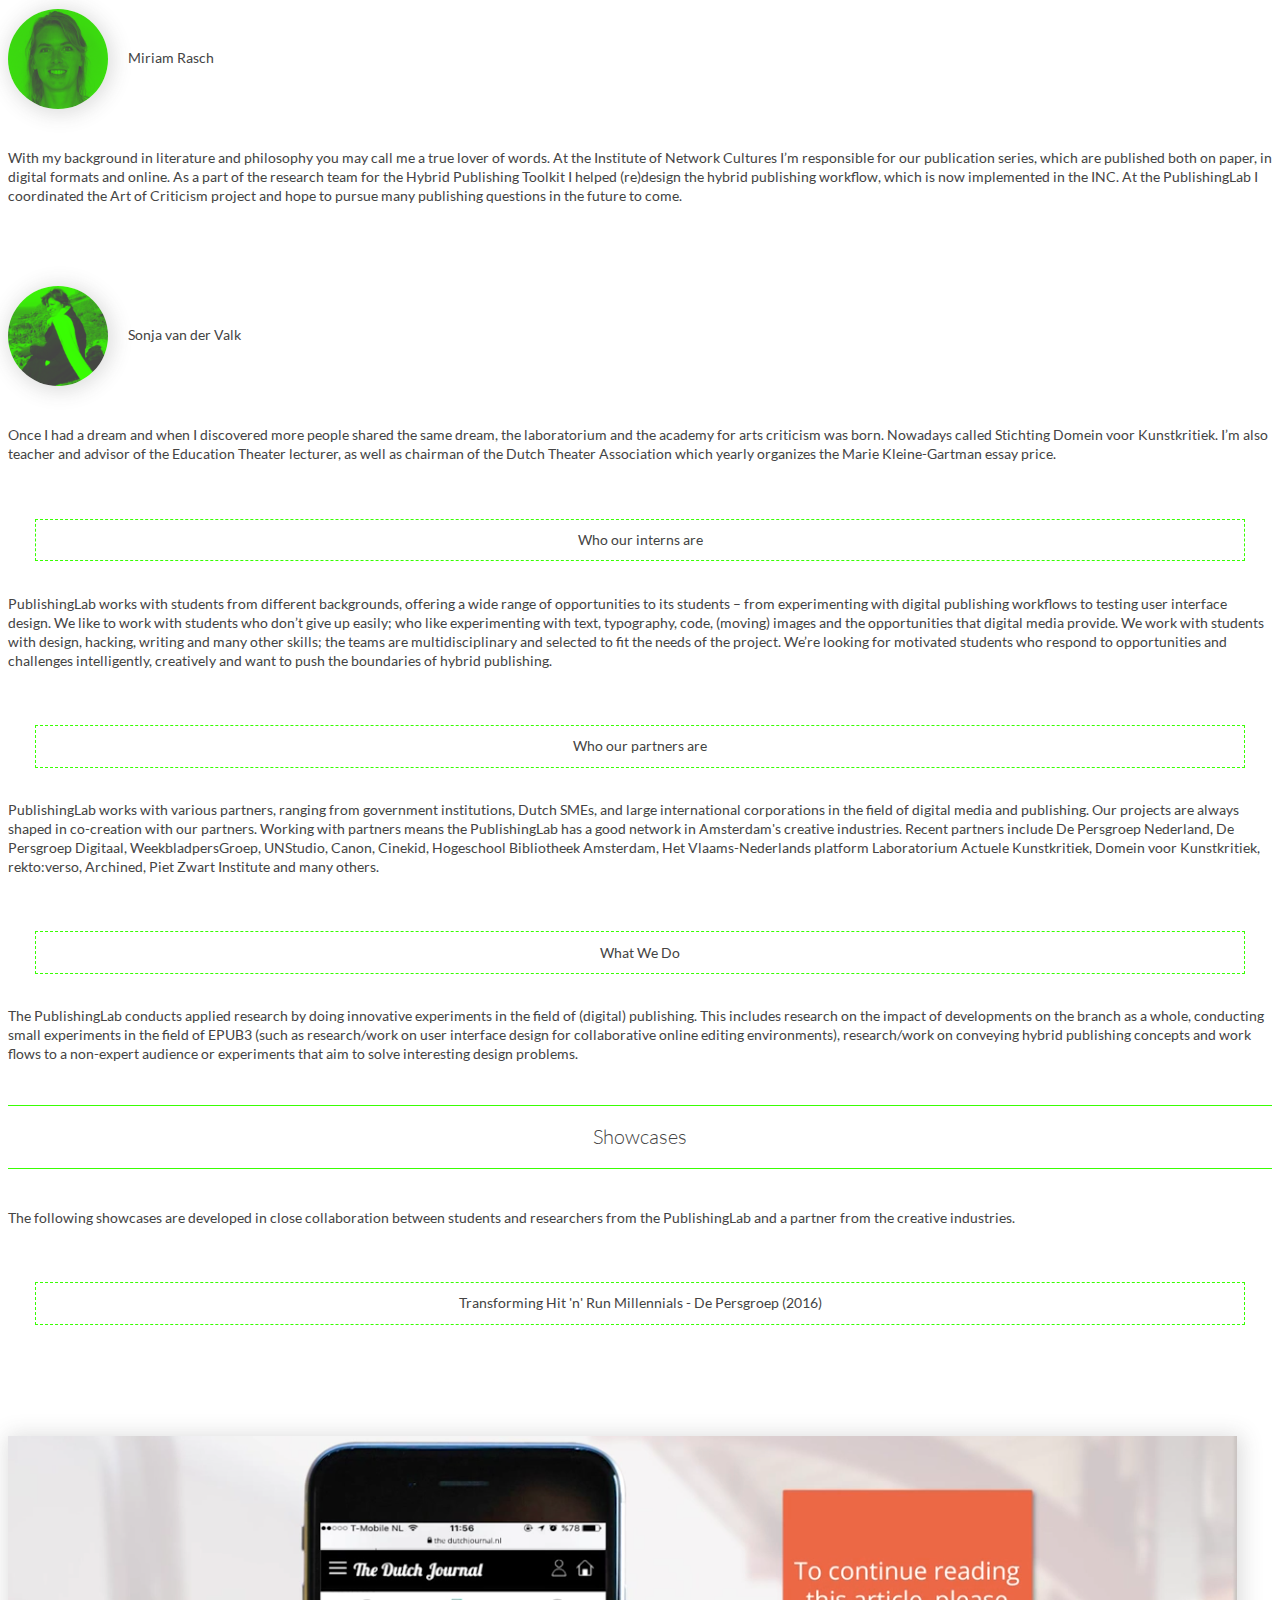
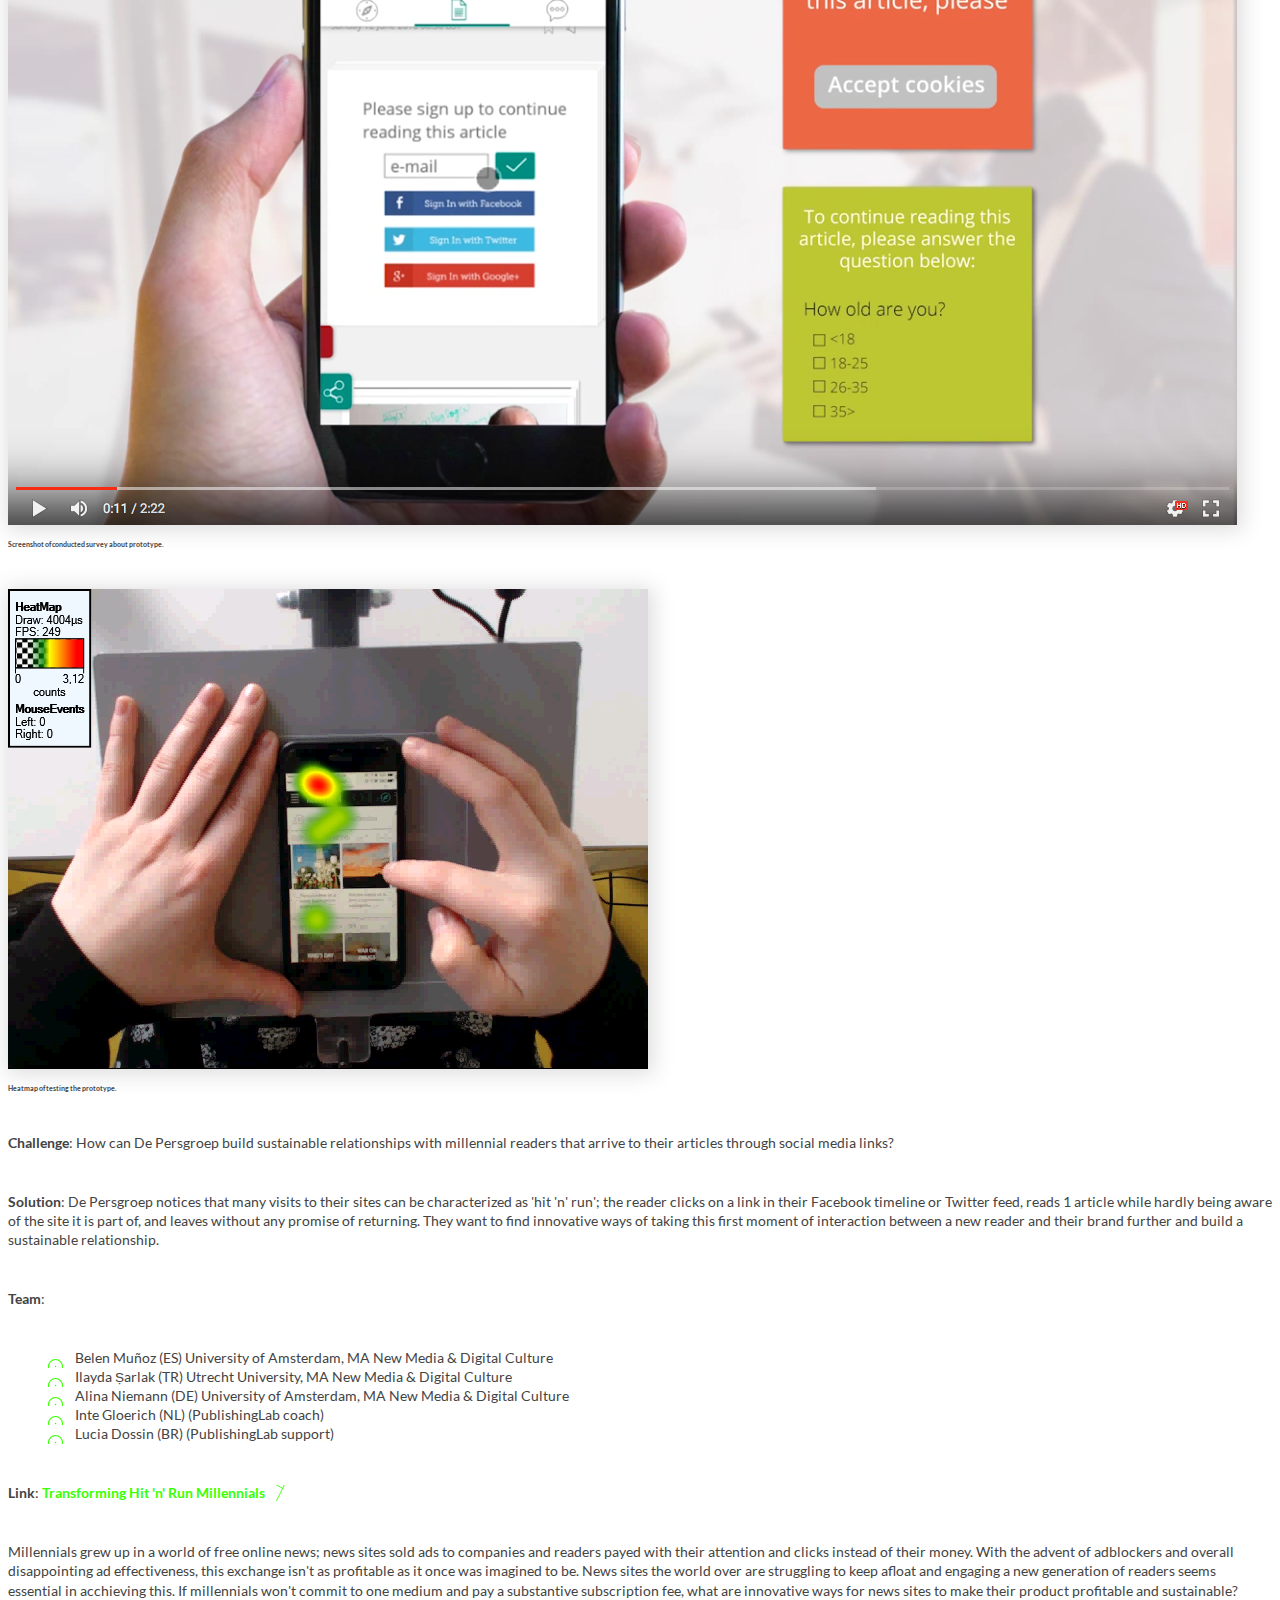
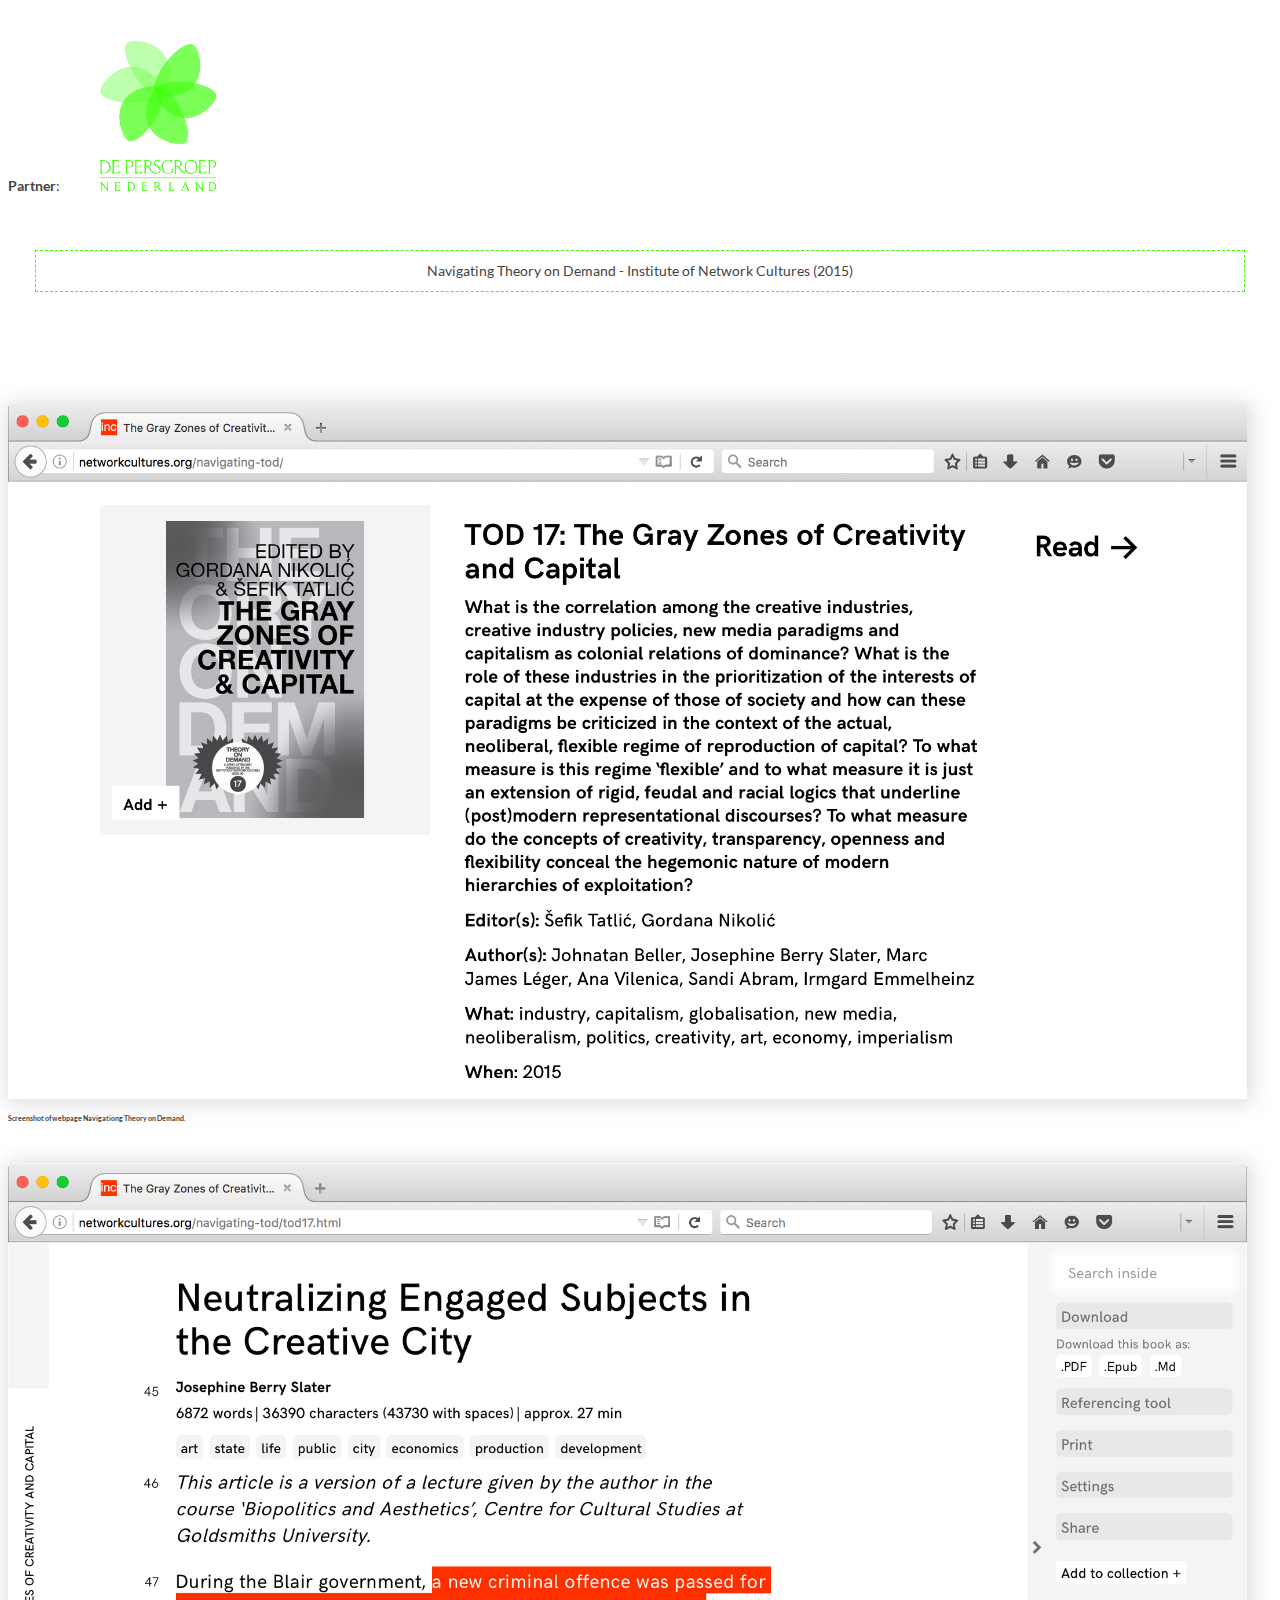
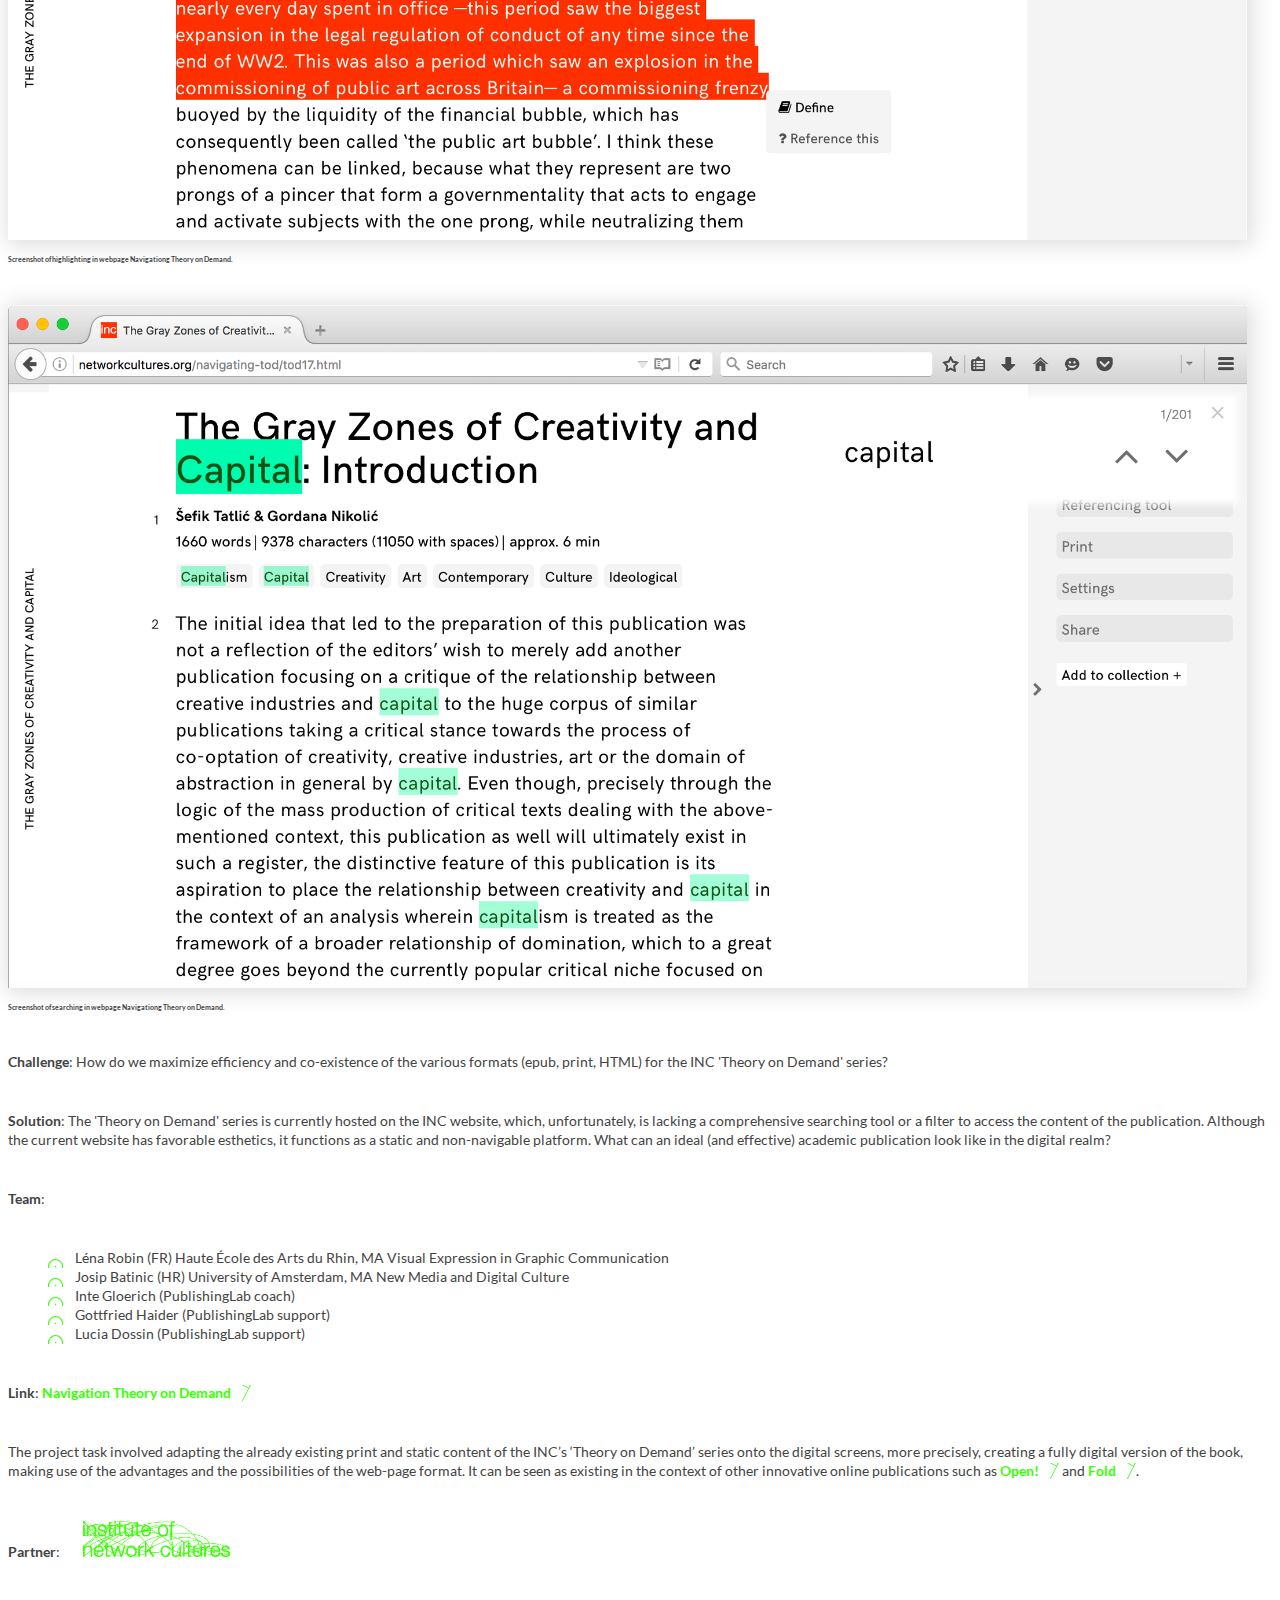
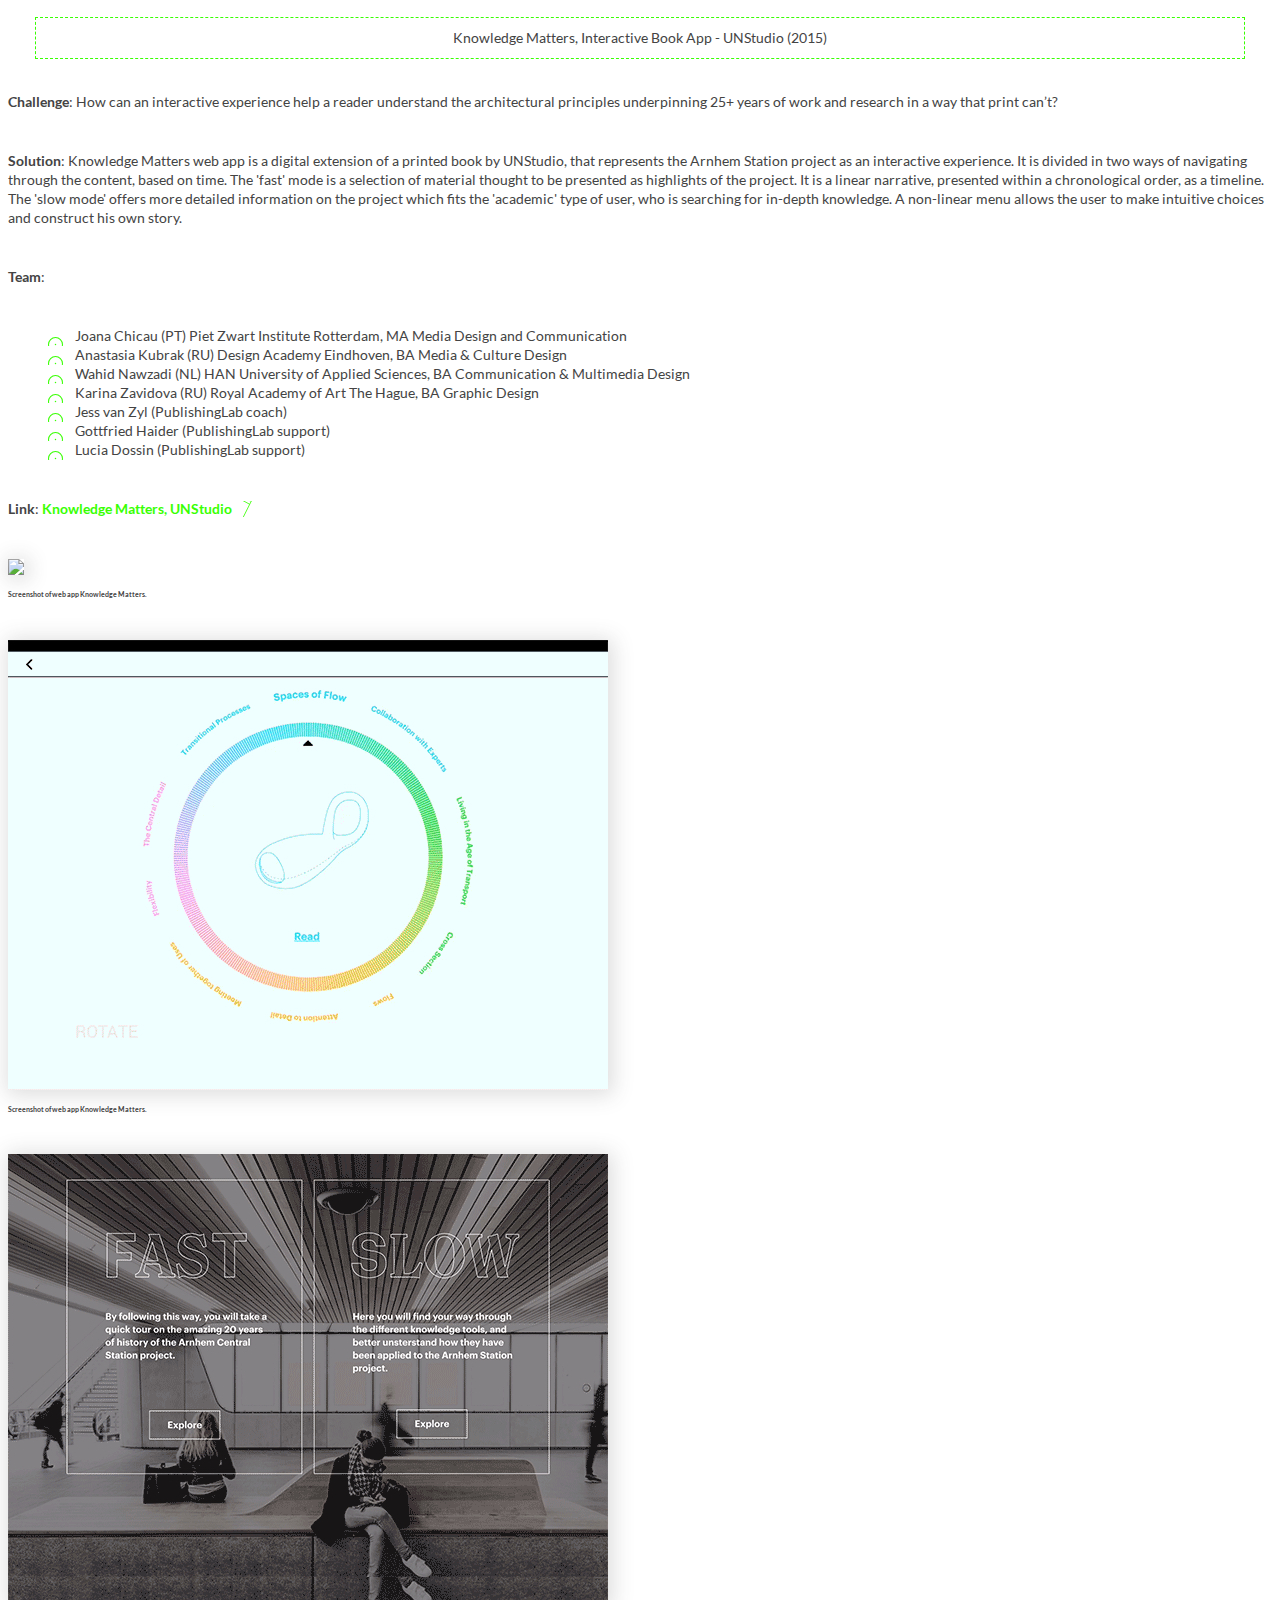
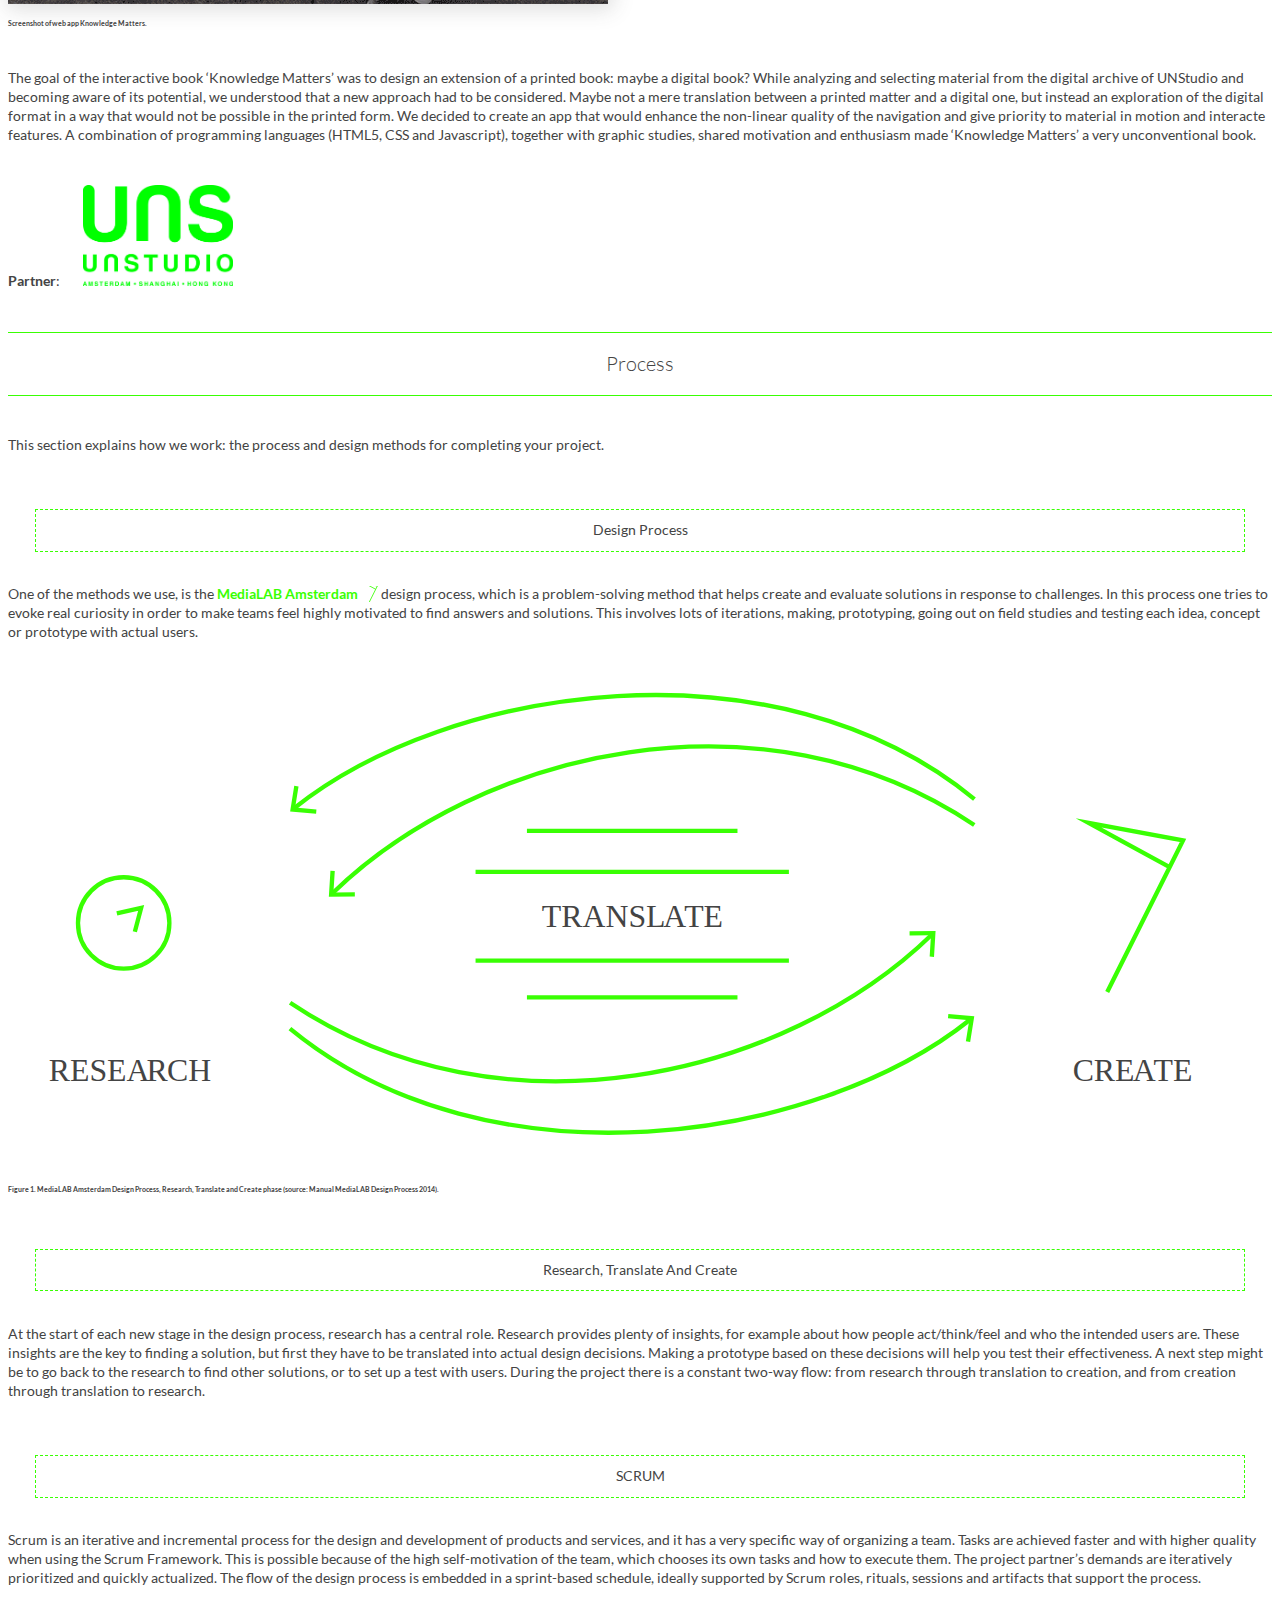
==== commit 36a7ee8e: "updated calendar" ====
--- a/html/book.html
+++ b/html/book.html
@@ -92,10 +92,10 @@
 <p><img src="../md/imgs/dylan.png" />Dylan Degeling<br class="clear" /> Best described as a Digital Designer with an affection for hybrid publishing, open source, and coding. I Hold a BA in Communication &amp; Multimedia Design from the Rotterdam University of Applied Sciences - with a minor+ in Open Design from the Willem de Kooning Academy. Within the PublishingLab I mainly work on the design and development of a project with the HvA/UvA library that focusses on creating proper EPUBs from academic papers. Outside of the PublishingLab I spend most of my time making and listening to music.</p>
 </div>
 <div>
-<p><img src="../md/imgs/lucia.png" /> Lucia Dossin<br class="clear" /> I have a background in design and development for the web, hold a BA in Architecture and Urbanism from FAUUSP (Brazil) and a MA in Media Design and Communication from Piet Zwart Institute, Rotterdam. Interested in hybrid publishing and in mixing inputs and outputs. I am a curious person, I don’t have a smartphone and I love black cats.</p>
+<p><img src="../md/imgs/lucia.png" /> Lucia Dossin<br class="clear" /> I have a background in design and development for the web, hold a BA in Architecture and Urbanism from FAUUSP (Brazil) and a MA in Media Design and Communication from Piet Zwart Institute, Rotterdam. Interested in hybrid publishing and in mixing inputs and outputs.</p>
 </div>
 <div>
-<p><img src="../md/imgs/rose.png" /> Rose Leighton<br class="clear" /> Bla Bla Bla Bla Bla</p>
+<p><img src="../md/imgs/rose.png" /> Rose Leighton<br class="clear" /> I combine two positions at the Hogeschool van Amsterdam, University of Applied Sciences. As a lecturer, I introduce students into the world of international trade publishing. I have worked in the book publishing industry and now lecture on that subject for the Media, Information &amp; Communication Programme. As Researcher at the PublishingLab, I look into ways of publishing books (mostly eTextbooks) and curating learning materials in hybrid ways, for example in the Bundle project.</p>
 </div>
 <div>
 <p><img src="../md/imgs/silvio.png" /> Silvio Lorusso<br class="clear" /> I'm an Italian artist, designer, and researcher interested in the complicated relationship between technology and society. I hold a Ph.D. in Design Sciences from the School of Doctorate Studies – Iuav University of Venice. I took part in exhibitions and events such as Transmediale (Berlin, Germany), Impakt (Utrecht, Netherlands), Off the Press (Rotterdam, Netherlands), Adhocracy (Athens, Greece). My writing has appeared in Prismo, Printed Web 3, Metropolis M, Progetto Grafico, Digicult, Diid, and Doppiozero.</p>
@@ -111,7 +111,7 @@
 <p><img src="../md/imgs/inte.png" /> Inte Gloerich<br class="clear" /> After studying Graphic Design, I acquired a BA in Film Studies and an MA in New Media and Digital Culture at the University of Amsterdam. Fascinated by the political and societal implications of digital phenomena, I focussed on the construction of political issues on Twitter during election time. I worked for the Publishing for one and a half year and am working at Institute of Network Cultures now. I am interested in topics like open research publishing, hybrid publishing and online journalism.</p>
 </div>
 <div>
-<p><img src="../md/imgs/geert.png" /> Geert Lovink<br class="clear" /> Geert Lovink, founding director of the Institute of Network Cultures, is a Dutch-Australian media theorist and critic. He holds a PhD from the University of Melbourne and in 2003 was at the Centre for Critical and Cultural Studies, University of Queensland. In 2004 Lovink was appointed as Research Professor at the Hogeschool van Amsterdam and Associate Professor at University of Amsterdam. He is the founder of Internet projects such as nettime and fibreculture. His recent book titles are Dark Fiber (2002), Uncanny Networks (2002) and My First Recession (2003). In 2005-06 he was a fellow at the WissenschaftskollegBerlin Institute for Advanced Study where he finished his third volume on critical Internet culture, Zero Comments (2007).</p>
+<p><img src="../md/imgs/geert.png" /> Geert Lovink<br class="clear" /> Geert Lovink is a media theorist, internet critic and author of Dark Fiber (2002), Zero Comments (2007), Networks Without a Cause (2012) and Social Media Abyss (2016). Since 2004 he is researcher in the Faculty of Digital Media and Creative Industries at the Amsterdam University of Applied Sciences (HvA) where he is the founder of the Institute of Network Cultures. His centre recently organized conferences, publications and research networks such as Video Vortex (the politics and aesthetics of online video), Unlike Us (alternatives in social media), Critical Point of View (Wikipedia), Society of the Query (the culture of search), MoneyLab (internet-based revenue models in the arts) and a project on the future of art criticism. From 2004-2013 he was also associate prof. at Mediastudies (new media), University of Amsterdam. Since 2009 he is professor at the European Graduate School (Saas-Fee/Malta) where he supervises PhD students.</p>
 </div>
 <div>
 <p><img src="../md/imgs/miriam.png" /> Miriam Rasch<br class="clear" /> With my background in literature and philosophy you may call me a true lover of words. At the Institute of Network Cultures I’m responsible for our publication series, which are published both on paper, in digital formats and online. As a part of the research team for the Hybrid Publishing Toolkit I helped (re)design the hybrid publishing workflow, which is now implemented in the INC. At the PublishingLab I coordinated the Art of Criticism project and hope to pursue many publishing questions in the future to come.</p>
@@ -131,6 +131,7 @@
 <h3 id="transforming-hit-n-run-millennials---de-persgroep-2016"><span id="persgroep">Transforming Hit 'n' Run Millennials - De Persgroep (2016)</span></h3>
 <!-- title (year) -->
 <!--appealing image-->
+<p><br/><br/></p>
 <img src="../md/imgs/Persgroep-img2.png" />
 <p class="caption">
 Screenshot of conducted survey about prototype.
@@ -160,6 +161,7 @@
 <p><strong>Partner</strong>: <img class="logo" src="../md/imgs/logopersgroep.png" /></p>
 <h3 id="navigating-theory-on-demand---institute-of-network-cultures-2015"><span id="INC">Navigating Theory on Demand - Institute of Network Cultures (2015)</span></h3>
 <!-- title (year) -->
+<p><br/><br/></p>
 <!--appealing image-->
 <img src="../md/imgs/tod-1.png" />
 <p class="caption">
@@ -431,10 +433,18 @@
 <div id="program-table">
 <div class="cell event-inside">
 <p class="date">
+Aug <strong>31</strong>, Wednesday
+</p>
+<p class="event">
+Sprint 0 - Kickoff
+</p>
+</div>
+<div class="cell event-inside">
+<p class="date">
 Sept <strong>1</strong>, Thursday
 </p>
 <p class="event">
-Sprint 0 - Kickoff
+Zinestorming
 </p>
 </div>
 <div class="cell">
@@ -457,23 +467,20 @@
 Sept <strong>5</strong>, Monday
 </p>
 <p class="event">
-Workshop SCRUM
-</p>
-</div>
-<div class="cell event-inside">
+Sprint 1 - Ideation and Planning
+</p>
+</div>
+<div class="cell">
 <p class="date">
 Sept <strong>6</strong>, Tuesday
 </p>
-<p class="event">
-Presentation Skills
-</p>
 </div>
 <div class="cell event-inside">
 <p class="date">
 Sept <strong>7</strong>, Wednesday
 </p>
 <p class="event">
-Workshop Experimental Publishing
+Sprint 1 - Translate
 </p>
 </div>
 <div class="cell event-inside">
@@ -488,8 +495,8 @@
 <p class="date">
 Sept <strong>9</strong>, Friday
 </p>
-<p class="event">
-Sprint 0 Review + Retrospective
+<p class="event afternoon">
+SCRUM Workshop
 </p>
 </div>
 <div class="cell">
@@ -507,20 +514,23 @@
 Sept <strong>12</strong>, Monday
 </p>
 <p class="event">
-Sprint 1 Ideation + Planning
-</p>
-</div>
-<div class="cell">
+Design Sprint
+</p>
+</div>
+<div class="cell event-inside">
 <p class="date">
 Sept <strong>13</strong>, Tuesday
 </p>
+<p class="event">
+Design Sprint
+</p>
 </div>
 <div class="cell event-inside">
 <p class="date">
 Sept <strong>14</strong>, Wednesday
 </p>
 <p class="event">
-Sprint 1 Translate
+Design Sprint
 </p>
 </div>
 <div class="cell">
@@ -555,8 +565,8 @@
 <p class="date">
 Sept <strong>20</strong>, Tuesday
 </p>
-<p class="event">
-Ideation Workshop
+<p class="event afternoon">
+Peerpitch
 </p>
 </div>
 <div class="cell">
@@ -569,7 +579,7 @@
 Sept <strong>22</strong>, Thursday
 </p>
 <p class="event">
-Sprint 0 Review + Retrospective
+Sprint 1 - Review + Retrospective
 </p>
 </div>
 <div class="cell">
@@ -591,21 +601,24 @@
 <p class="date">
 Sept <strong>26</strong>, Monday
 </p>
+<p class="event">
+Sprint 2 - Planning + Ideation
+</p>
 </div>
 <div class="cell event-inside">
 <p class="date">
 Sept <strong>27</strong>, Tuesday
 </p>
 <p class="event">
-Peer Pitch
+Workshop with Geert Lovink
 </p>
 </div>
 <div class="cell event-inside">
 <p class="date">
 Sept <strong>28</strong>, Wednesday
 </p>
-<p class="event">
-UX Design
+<p class="event afternoon">
+Pitch Training with Peter van Meersbergen
 </p>
 </div>
 <div class="cell">
@@ -616,6 +629,726 @@
 <div class="cell">
 <p class="date">
 Sept <strong>30</strong>, Friday
+</p>
+</div>
+<div class="cell">
+<p class="date">
+Oct <strong>1</strong>, Saturday
+</p>
+</div>
+<div class="cell">
+<p class="date">
+Oct <strong>2</strong>, Sunday
+</p>
+</div>
+<div class="cell">
+<p class="date">
+Oct <strong>3</strong>, Monday
+</p>
+</div>
+<div class="cell">
+<p class="date">
+Oct <strong>4</strong>, Tuesday
+</p>
+</div>
+<div class="cell event-inside">
+<p class="date">
+Oct <strong>5</strong>, Wednesday
+</p>
+<p class="event">
+Sprint 2 - Translate
+</p>
+</div>
+<div class="cell">
+<p class="date">
+Oct <strong>6</strong>, Thursday
+</p>
+</div>
+<div class="cell">
+<p class="date">
+Oct <strong>7</strong>, Friday
+</p>
+</div>
+<div class="cell">
+<p class="date">
+Oct <strong>8</strong>, Saturday
+</p>
+</div>
+<div class="cell">
+<p class="date">
+Oct <strong>9</strong>, Sunday
+</p>
+</div>
+<div class="cell">
+<p class="date">
+Oct <strong>10</strong>, Monday
+</p>
+</div>
+<div class="cell event-inside">
+<p class="date">
+Oct <strong>11</strong>, Tuesday
+</p>
+<p class="event afternoon">
+Peerpitch
+</p>
+</div>
+<div class="cell">
+<p class="date">
+Oct <strong>12</strong>, Wednesday
+</p>
+</div>
+<div class="cell event-inside">
+<p class="date">
+Oct <strong>13</strong>, Thursday
+</p>
+<p class="event">
+Sprint 2 - Review + Retrospective
+</p>
+</div>
+<div class="cell">
+<p class="date">
+Oct <strong>14</strong>, Friday
+</p>
+</div>
+<div class="cell">
+<p class="date">
+Oct <strong>15</strong>, Saturday
+</p>
+</div>
+<div class="cell">
+<p class="date">
+Oct <strong>16</strong>, Sunday
+</p>
+</div>
+<div class="cell event-inside">
+<p class="date">
+Oct <strong>17</strong>, Monday
+</p>
+<p class="event">
+Coding Sprint
+</p>
+</div>
+<div class="cell event-inside">
+<p class="date">
+Oct <strong>18</strong>, Tuesday
+</p>
+<p class="event">
+Coding Sprint
+</p>
+</div>
+<div class="cell event-inside">
+<p class="date">
+Oct <strong>19</strong>, Wednesday
+</p>
+<p class="event">
+Coding Sprint
+</p>
+</div>
+<div class="cell event-inside">
+<p class="date">
+Oct <strong>20</strong>, Thursday
+</p>
+<p class="event">
+Coding Sprint
+</p>
+</div>
+<div class="cell">
+<p class="date">
+Oct <strong>21</strong>, Friday
+</p>
+</div>
+<div class="cell">
+<p class="date">
+Oct <strong>22</strong>, Saturday
+</p>
+</div>
+<div class="cell">
+<p class="date">
+Oct <strong>23</strong>, Sunday
+</p>
+</div>
+<div class="cell event-inside">
+<p class="date">
+Oct <strong>24</strong>, Monday
+</p>
+<p class="event">
+Sprint 3 - Ideation + Planning
+</p>
+</div>
+<div class="cell">
+<p class="date">
+Oct <strong>25</strong>, Tuesday
+</p>
+</div>
+<div class="cell">
+<p class="date">
+Oct <strong>26</strong>, Wednesday
+</p>
+</div>
+<div class="cell">
+<p class="date">
+Oct <strong>27</strong>, Thursday
+</p>
+</div>
+<div class="cell">
+<p class="date">
+Oct <strong>28</strong>, Friday
+</p>
+</div>
+<div class="cell">
+<p class="date">
+Oct <strong>29</strong>, Saturday
+</p>
+</div>
+<div class="cell">
+<p class="date">
+Oct <strong>30</strong>, Sunday
+</p>
+</div>
+<div class="cell">
+<p class="date">
+Oct <strong>31</strong>, Monday
+</p>
+</div>
+<div class="cell">
+<p class="date">
+Nov <strong>1</strong>, Tuesday
+</p>
+</div>
+<div class="cell event-inside">
+<p class="date">
+Nov <strong>2</strong>, Wednesday
+</p>
+<p class="event">
+Sprint 3 - Translate
+</p>
+</div>
+<div class="cell">
+<p class="date">
+Nov <strong>3</strong>, Thursday
+</p>
+</div>
+<div class="cell">
+<p class="date">
+Nov <strong>4</strong>, Friday
+</p>
+</div>
+<div class="cell">
+<p class="date">
+Nov <strong>5</strong>, Saturday
+</p>
+</div>
+<div class="cell">
+<p class="date">
+Nov <strong>6</strong>, Sunday
+</p>
+</div>
+<div class="cell">
+<p class="date">
+Nov <strong>7</strong>, Monday
+</p>
+</div>
+<div class="cell event-inside">
+<p class="date">
+Nov <strong>8</strong>, Tuesday
+</p>
+<p class="event afternoon">
+Peerpitch
+</p>
+</div>
+<div class="cell">
+<p class="date">
+Nov <strong>9</strong>, Wednesday
+</p>
+</div>
+<div class="cell">
+<p class="date">
+Nov <strong>10</strong>, Thursday
+</p>
+</div>
+<div class="cell">
+<p class="date">
+Nov <strong>11</strong>, Friday
+</p>
+</div>
+<div class="cell">
+<p class="date">
+Nov <strong>12</strong>, Saturday
+</p>
+</div>
+<div class="cell">
+<p class="date">
+Nov <strong>13</strong>, Sunday
+</p>
+</div>
+<div class="cell event-inside">
+<p class="date">
+Nov <strong>14</strong>, Monday
+</p>
+<p class="event">
+Sprint 4 - Ideation + Planning
+</p>
+</div>
+<div class="cell">
+<p class="date">
+Nov <strong>15</strong>, Tuesday
+</p>
+</div>
+<div class="cell">
+<p class="date">
+Nov <strong>16</strong>, Wednesday
+</p>
+</div>
+<div class="cell">
+<p class="date">
+Nov <strong>17</strong>, Thursday
+</p>
+</div>
+<div class="cell">
+<p class="date">
+Nov <strong>18</strong>, Friday
+</p>
+</div>
+<div class="cell">
+<p class="date">
+Nov <strong>19</strong>, Saturday
+</p>
+</div>
+<div class="cell">
+<p class="date">
+Nov <strong>20</strong>, Sunday
+</p>
+</div>
+<div class="cell">
+<p class="date">
+Nov <strong>21</strong>, Monday
+</p>
+</div>
+<div class="cell">
+<p class="date">
+Nov <strong>22</strong>, Tuesday
+</p>
+</div>
+<div class="cell event-inside">
+<p class="date">
+Nov <strong>23</strong>, Wednesday
+</p>
+<p class="event">
+Sprint 4 - Translate
+</p>
+</div>
+<div class="cell">
+<p class="date">
+Nov <strong>24</strong>, Thursday
+</p>
+</div>
+<div class="cell">
+<p class="date">
+Nov <strong>25</strong>, Friday
+</p>
+</div>
+<div class="cell">
+<p class="date">
+Nov <strong>26</strong>, Saturday
+</p>
+</div>
+<div class="cell">
+<p class="date">
+Nov <strong>27</strong>, Sunday
+</p>
+</div>
+<div class="cell">
+<p class="date">
+Nov <strong>28</strong>, Monday
+</p>
+</div>
+<div class="cell event-inside">
+<p class="date">
+Nov <strong>29</strong>, Tuesday
+</p>
+<p class="event afternoon">
+Peerpitch
+</p>
+</div>
+<div class="cell event-inside">
+<p class="date">
+Nov <strong>30</strong>, Wednesday
+</p>
+</div>
+<div class="cell event-inside">
+<p class="date">
+Dec <strong>1</strong>, Thursday
+</p>
+<p class="event">
+Sprint 4 - Review + Retrospective
+</p>
+</div>
+<div class="cell">
+<p class="date">
+Dec <strong>2</strong>, Friday
+</p>
+</div>
+<div class="cell">
+<p class="date">
+Dec <strong>3</strong>, Saturday
+</p>
+</div>
+<div class="cell">
+<p class="date">
+Dec <strong>4</strong>, Sunday
+</p>
+</div>
+<div class="cell event-inside">
+<p class="date">
+Dec <strong>5</strong>, Monday
+</p>
+<p class="event">
+Sprint 5 - Ideation + Planning
+</p>
+</div>
+<div class="cell">
+<p class="date">
+Dec <strong>6</strong>, Tuesday
+</p>
+</div>
+<div class="cell">
+<p class="date">
+Dec <strong>7</strong>, Wednesday
+</p>
+</div>
+<div class="cell">
+<p class="date">
+Dec <strong>8</strong>, Thursday
+</p>
+</div>
+<div class="cell">
+<p class="date">
+Dec <strong>9</strong>, Friday
+</p>
+</div>
+<div class="cell">
+<p class="date">
+Dec <strong>10</strong>, Saturday
+</p>
+</div>
+<div class="cell">
+<p class="date">
+Dec <strong>11</strong>, Sunday
+</p>
+</div>
+<div class="cell">
+<p class="date">
+Dec <strong>12</strong>, Monday
+</p>
+</div>
+<div class="cell">
+<p class="date">
+Dec <strong>13</strong>, Tuesday
+</p>
+</div>
+<div class="cell event-inside">
+<p class="date">
+Dec <strong>14</strong>, Wednesday
+</p>
+<p class="event">
+Sprint 5 - Translate
+</p>
+</div>
+<div class="cell">
+<p class="date">
+Dec <strong>15</strong>, Thursday
+</p>
+</div>
+<div class="cell">
+<p class="date">
+Dec <strong>16</strong>, Friday
+</p>
+</div>
+<div class="cell">
+<p class="date">
+Dec <strong>17</strong>, Saturday
+</p>
+</div>
+<div class="cell">
+<p class="date">
+Dec <strong>18</strong>, Sunday
+</p>
+</div>
+<div class="cell">
+<p class="date">
+Dec <strong>19</strong>, Monday
+</p>
+</div>
+<div class="cell event-inside">
+<p class="date">
+Dec <strong>20</strong>, Tuesday
+</p>
+<p class="event afternoon">
+Peerpitch
+</p>
+</div>
+<div class="cell">
+<p class="date">
+Dec <strong>21</strong>, Wednesday
+</p>
+</div>
+<div class="cell">
+<p class="date">
+Dec <strong>22</strong>, Thursday
+</p>
+<p class="event">
+Sprint 5 - Review + Restrospective
+</p>
+</div>
+<div class="cell">
+<p class="date">
+Dec <strong>23</strong>, Friday
+</p>
+</div>
+<div class="cell">
+<p class="date">
+Dec <strong>24</strong>, Saturday
+</p>
+</div>
+<div class="cell">
+<p class="date">
+Dec <strong>25</strong>, Sunday
+</p>
+</div>
+<div class="cell event-break">
+<p class="date">
+Dec <strong>26</strong>, Monday
+</p>
+<p class="event">
+Christmas Break
+</p>
+</div>
+<div class="cell event-break">
+<p class="date">
+Dec <strong>27</strong>, Tuesday
+</p>
+<p class="event">
+Christmas Break
+</p>
+</div>
+<div class="cell event-break">
+<p class="date">
+Dec <strong>28</strong>, Wednesday
+</p>
+<p class="event">
+Christmas Break
+</p>
+</div>
+<div class="cell event-break">
+<p class="date">
+Dec <strong>29</strong>, Thursday
+</p>
+<p class="event">
+Christmas Break
+</p>
+</div>
+<div class="cell event-break">
+<p class="date">
+Dec <strong>30</strong>, Friday
+</p>
+<p class="event">
+Christmas Break
+</p>
+</div>
+<div class="cell event-break">
+<p class="date">
+Dec <strong>31</strong>, Saturday
+</p>
+<p class="event">
+Christmas Break
+</p>
+</div>
+<div class="cell event-break">
+<p class="date">
+Jan <strong>1</strong>, Sunday
+</p>
+<p class="event">
+Christmas Break
+</p>
+</div>
+<div class="cell event-break">
+<p class="date">
+Jan <strong>2</strong>, Monday
+</p>
+<p class="event">
+Christmas Break
+</p>
+</div>
+<div class="cell event-break">
+<p class="date">
+Jan <strong>3</strong>, Tuesday
+</p>
+<p class="event">
+Christmas Break
+</p>
+</div>
+<div class="cell event-break">
+<p class="date">
+Jan <strong>4</strong>, Wednesday
+</p>
+<p class="event">
+Christmas Break
+</p>
+</div>
+<div class="cell event-break">
+<p class="date">
+Jan <strong>5</strong>, Thursday
+</p>
+<p class="event">
+Christmas Break
+</p>
+</div>
+<div class="cell">
+<p class="date">
+Jan <strong>6</strong>, Friday
+</p>
+</div>
+<div class="cell">
+<p class="date">
+Dec <strong>7</strong>, Saturday
+</p>
+</div>
+<div class="cell">
+<p class="date">
+Jan <strong>8</strong>, Sunday
+</p>
+</div>
+<div class="cell event-inside">
+<p class="date">
+Jan <strong>9</strong>, Monday
+</p>
+<p class="event">
+Sprint 6 - Ideation + Planning
+</p>
+</div>
+<div class="cell">
+<p class="date">
+Jan <strong>10</strong>, Tuesday
+</p>
+</div>
+<div class="cell event-inside">
+<p class="date">
+Jan <strong>11</strong>, Wednesday
+</p>
+<p class="event">
+Sprint 6 - Translate
+</p>
+</div>
+<div class="cell">
+<p class="date">
+Jan <strong>12</strong>, Thursday
+</p>
+</div>
+<div class="cell">
+<p class="date">
+Jan <strong>13</strong>, Friday
+</p>
+</div>
+<div class="cell">
+<p class="date">
+Dec <strong>14</strong>, Saturday
+</p>
+</div>
+<div class="cell">
+<p class="date">
+Jan <strong>15</strong>, Sunday
+</p>
+</div>
+<div class="cell event-inside">
+<p class="date">
+Jan <strong>16</strong>, Monday
+</p>
+<p class="event">
+Sprint 6 - Review
+</p>
+</div>
+<div class="cell">
+<p class="date">
+Jan <strong>17</strong>, Tuesday
+</p>
+</div>
+<div class="cell event-inside">
+<p class="date">
+Jan <strong>18</strong>, Wednesday
+</p>
+<p class="event">
+Final Presentation
+</p>
+</div>
+<div class="cell">
+<p class="date">
+Jan <strong>19</strong>, Thursday
+</p>
+</div>
+<div class="cell">
+<p class="date">
+Jan <strong>20</strong>, Friday
+</p>
+</div>
+<div class="cell">
+<p class="date">
+Dec <strong>21</strong>, Saturday
+</p>
+</div>
+<div class="cell">
+<p class="date">
+Jan <strong>22</strong>, Sunday
+</p>
+</div>
+<div class="cell event-inside">
+<p class="date">
+Jan <strong>23</strong>, Monday
+</p>
+<p class="event">
+Try Out
+</p>
+</div>
+<div class="cell">
+<p class="date">
+Jan <strong>24</strong>, Tuesday
+</p>
+</div>
+<div class="cell">
+<p class="date">
+Jan <strong>25</strong>, Wednesday
+</p>
+</div>
+<div class="cell event-inside">
+<p class="date">
+Jan <strong>26</strong>, Thursday
+</p>
+<p class="event">
+LAST DAY - Deliver Package to Partners
+</p>
+</div>
+<div class="cell">
+<p class="date">
+Jan <strong>27</strong>, Friday
+</p>
+</div>
+<div class="cell">
+<p class="date">
+Dec <strong>28</strong>, Saturday
+</p>
+</div>
+<div class="cell">
+<p class="date">
+Jan <strong>29</strong>, Sunday
+</p>
+</div>
+<div class="cell">
+<p class="date">
+Jan <strong>30</strong>, Monday
+</p>
+</div>
+<div class="cell">
+<p class="date">
+Jan <strong>31</strong>, Tuesday
 </p>
 </div>
 </div>
--- a/css/styles.epub.css
+++ b/css/styles.epub.css
@@ -31,7 +31,7 @@
 
 /* General */
 html {
-  font-size: 100%;
+  font-size: 85%;
 }
 body {
   font-size: 1rem;
@@ -254,12 +254,18 @@
   margin-left: -1px;
   margin-top: -1px;
 }
-.event-inside {
+.event-inside, .event-break {
   background-color: #39FF03;
   -webkit-box-shadow: inset 0px 0px 0px 1px rgba(255,255,255,1);
   -moz-box-shadow: inset 0px 0px 0px 1px rgba(255,255,255,1);
   box-shadow: inset 0px 0px 0px 1px rgba(255,255,255,1);
 }
+.event-break {
+  background-color: #444;
+}
+.event-break .date {
+  color: white;
+}
 .date {
   margin: 0 0 20px 0;
   font-size: 0.3rem;
@@ -270,6 +276,11 @@
   font-size: 0.6rem;
   font-weight: bold;
 }
+.afternoon {
+  border-top: 1px solid white;
+  padding-top: 13px;
+  margin-top: 30px;
+}
 .clear {
   clear: both;
 }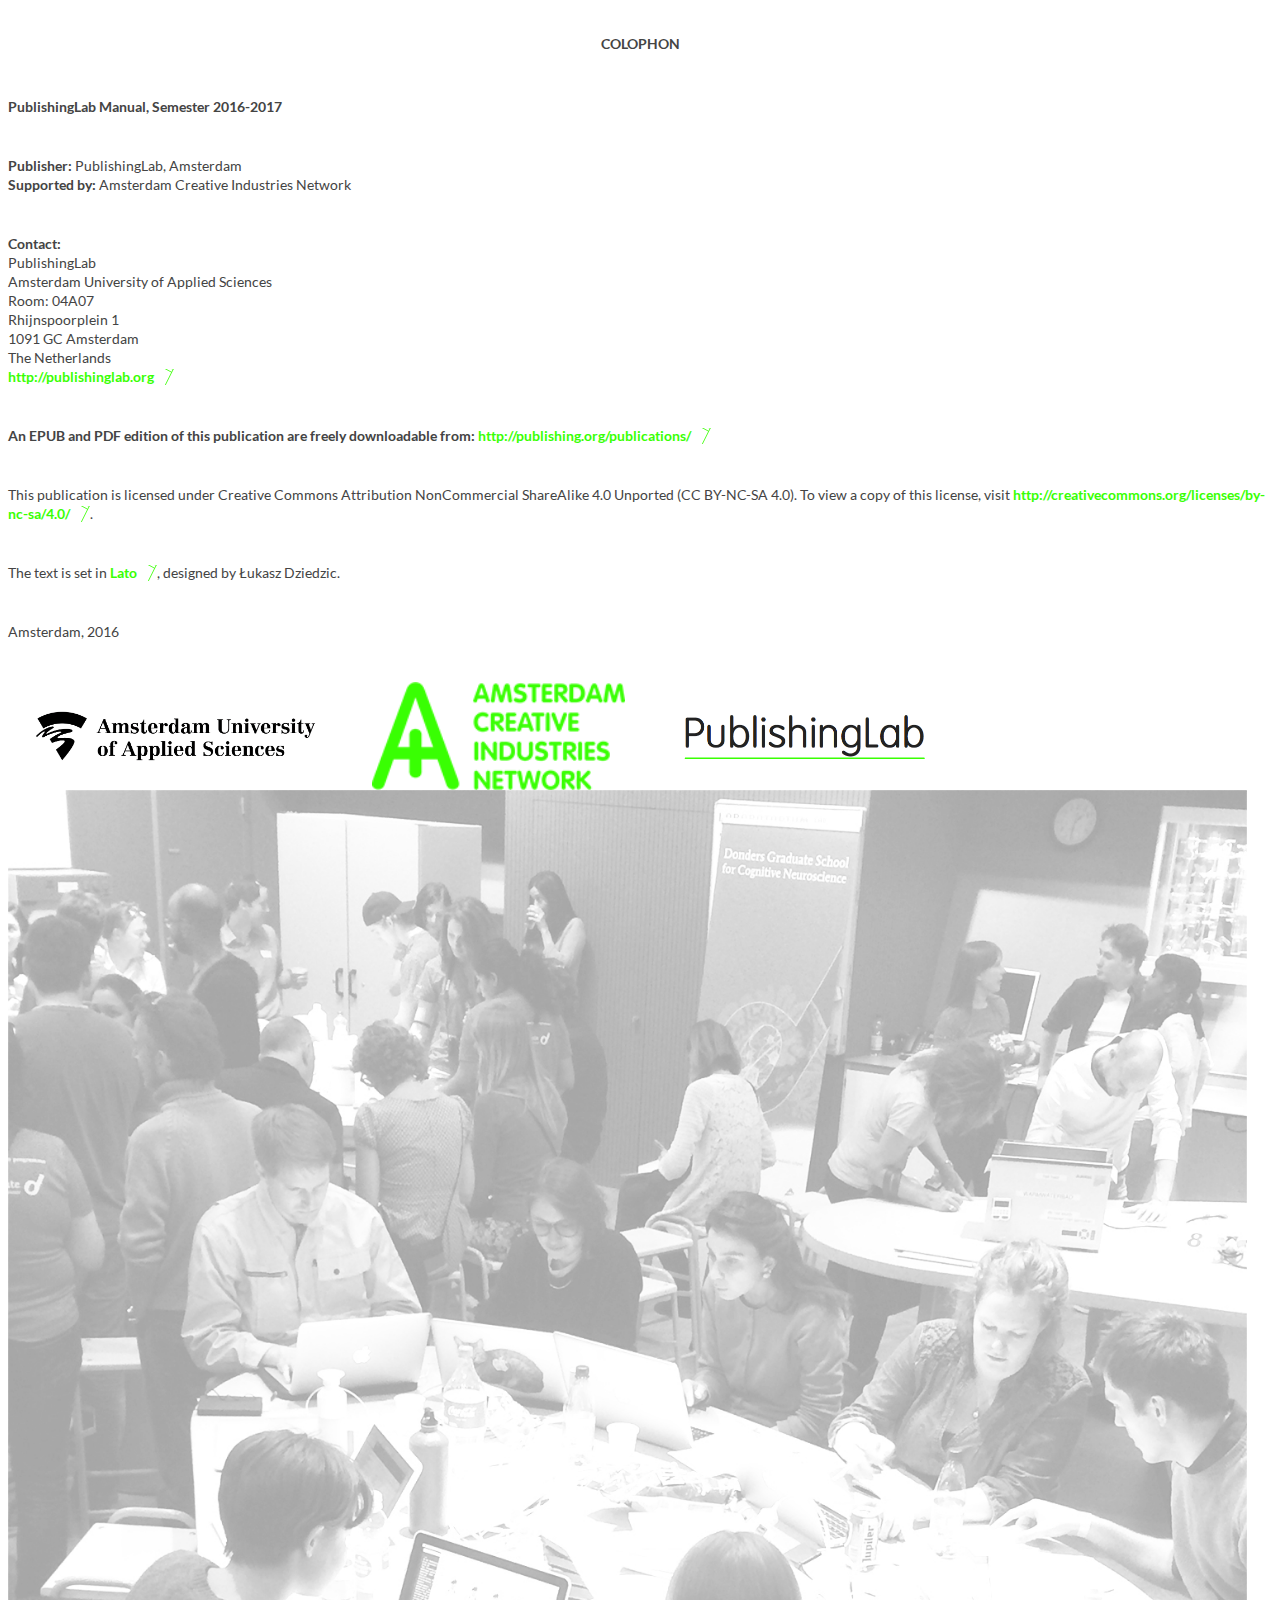
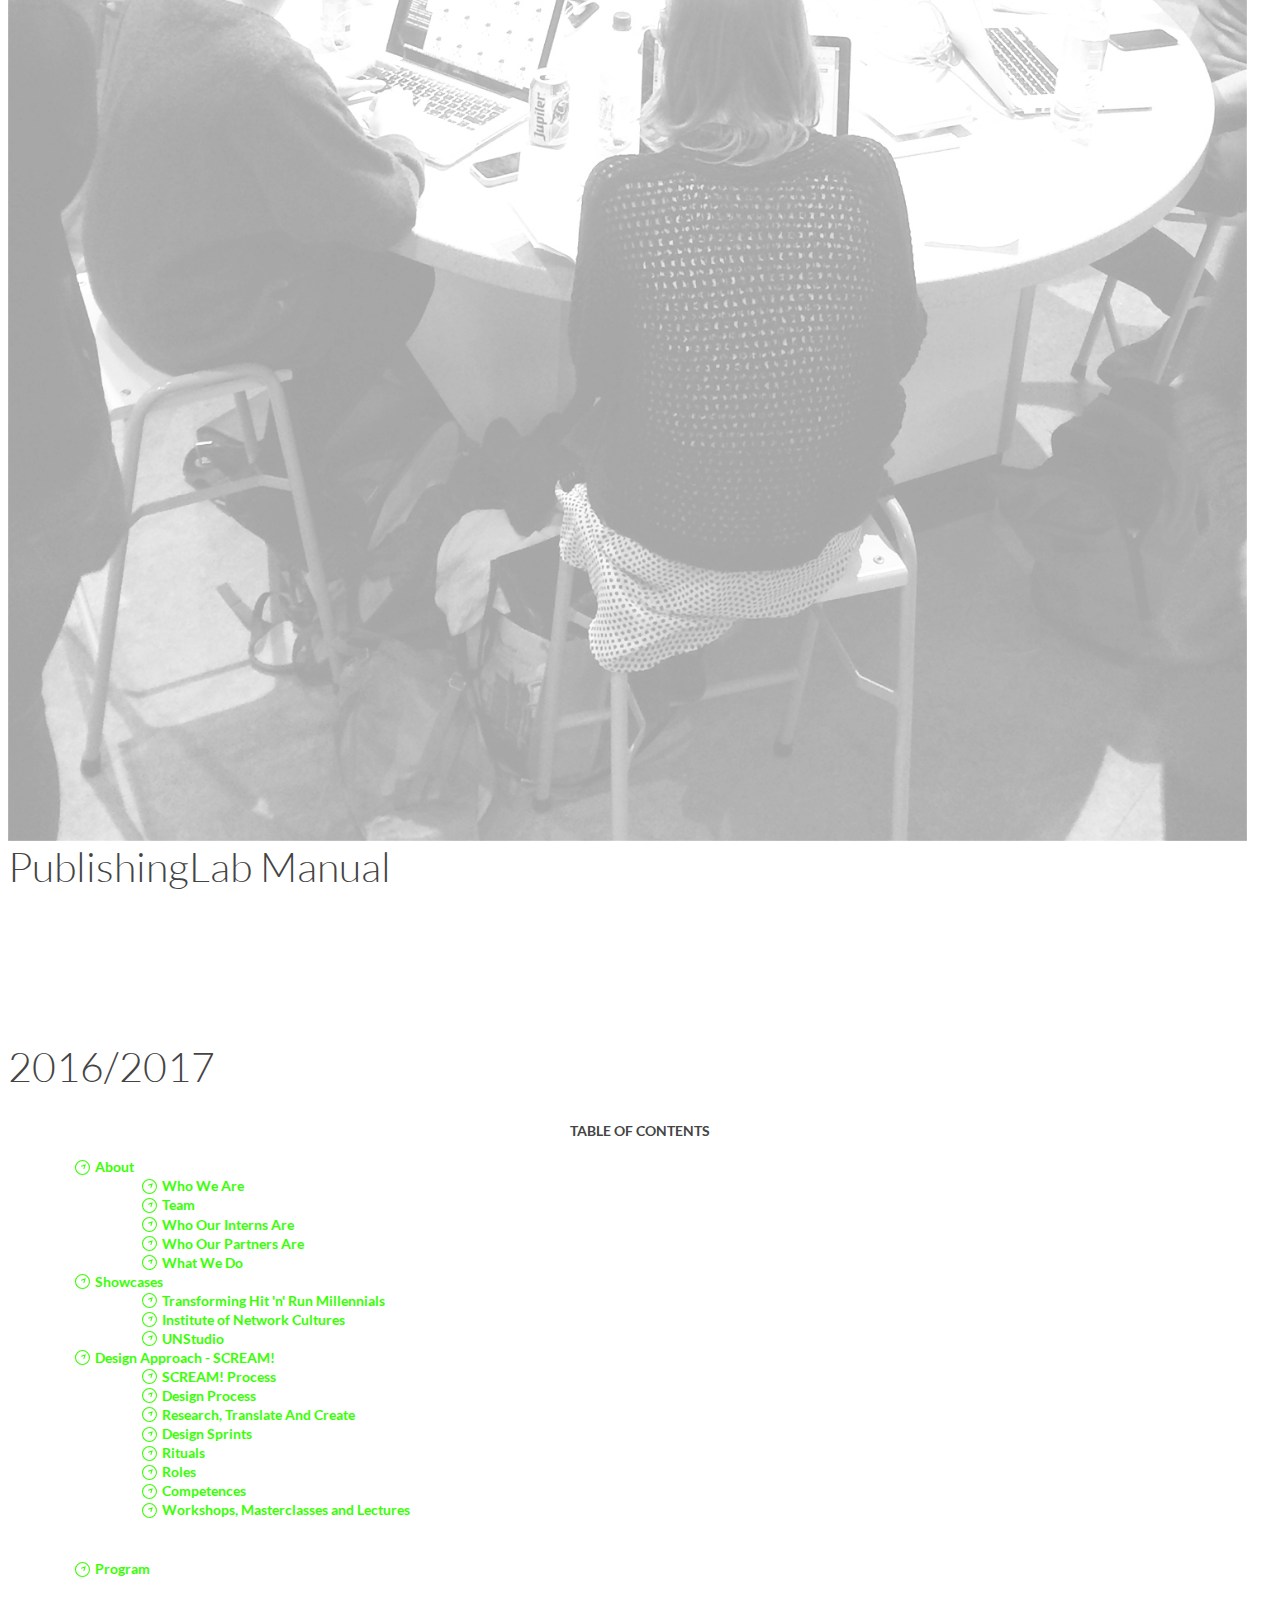
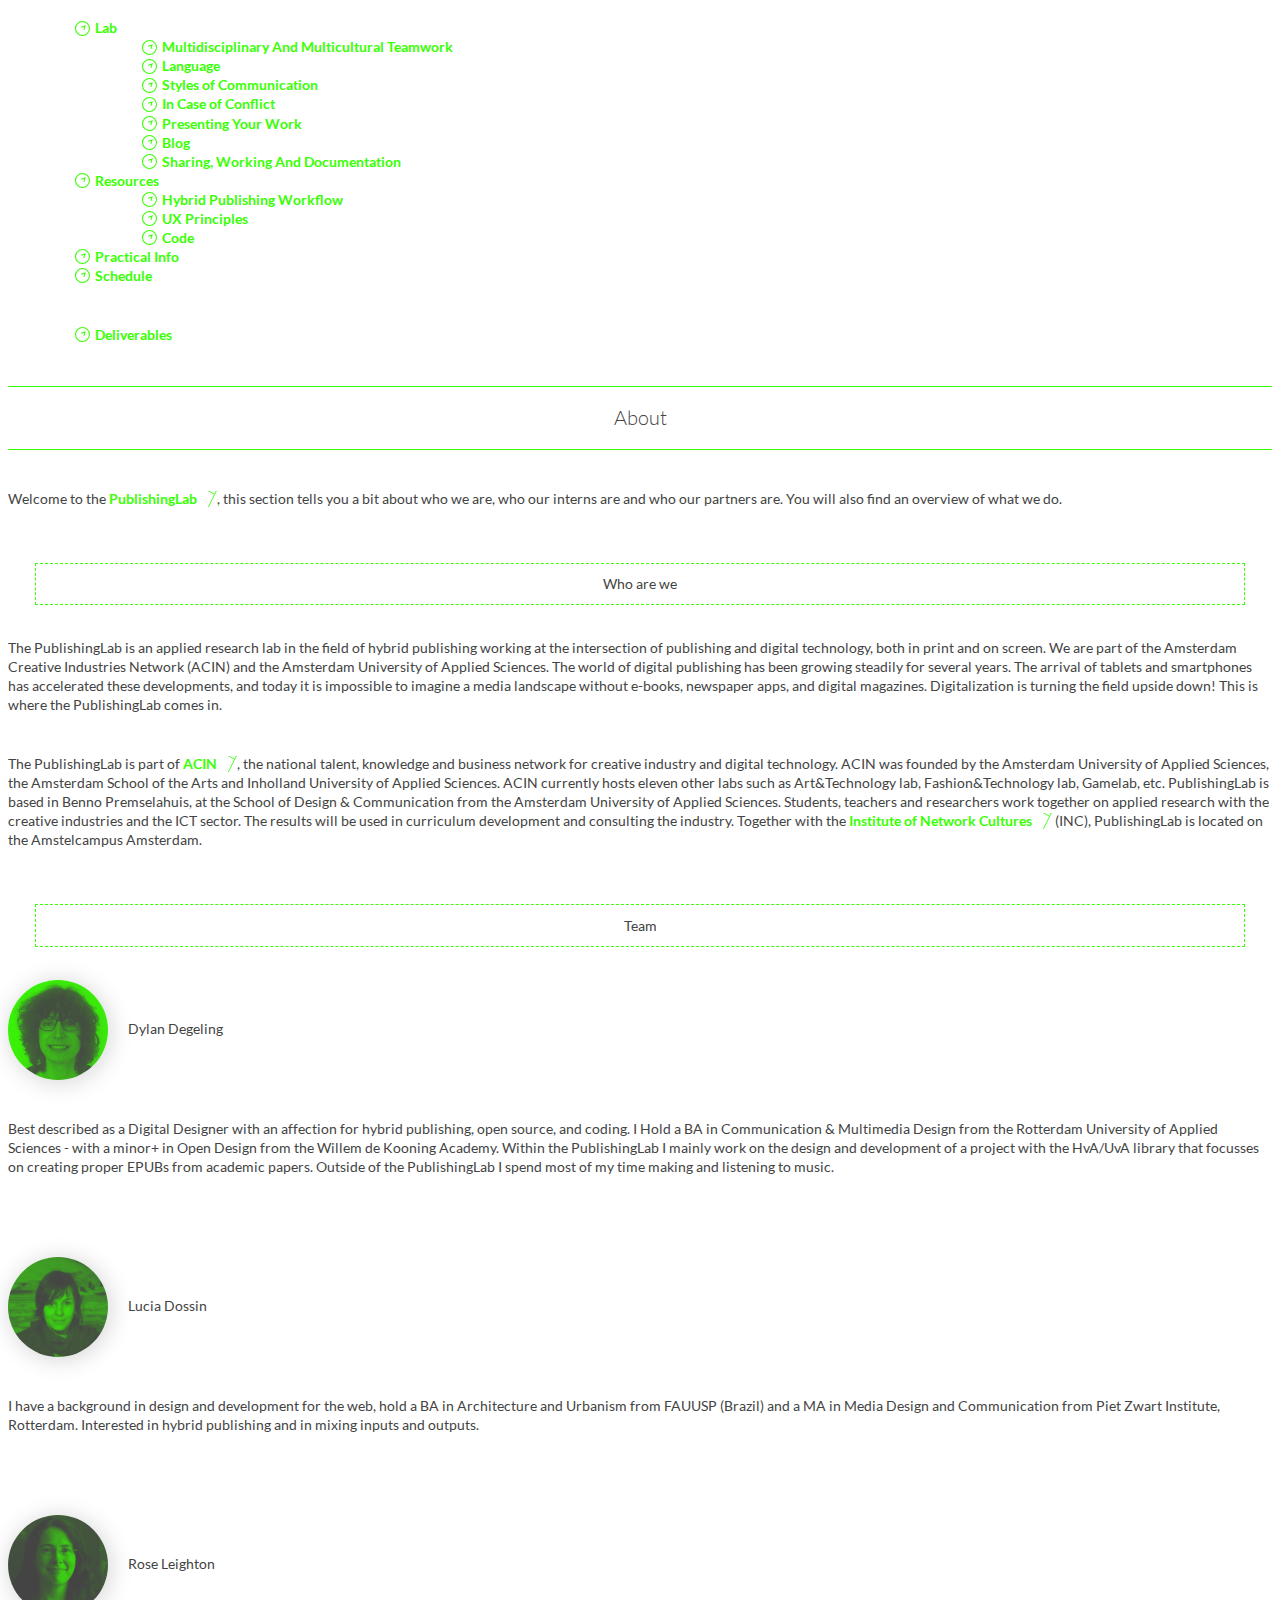
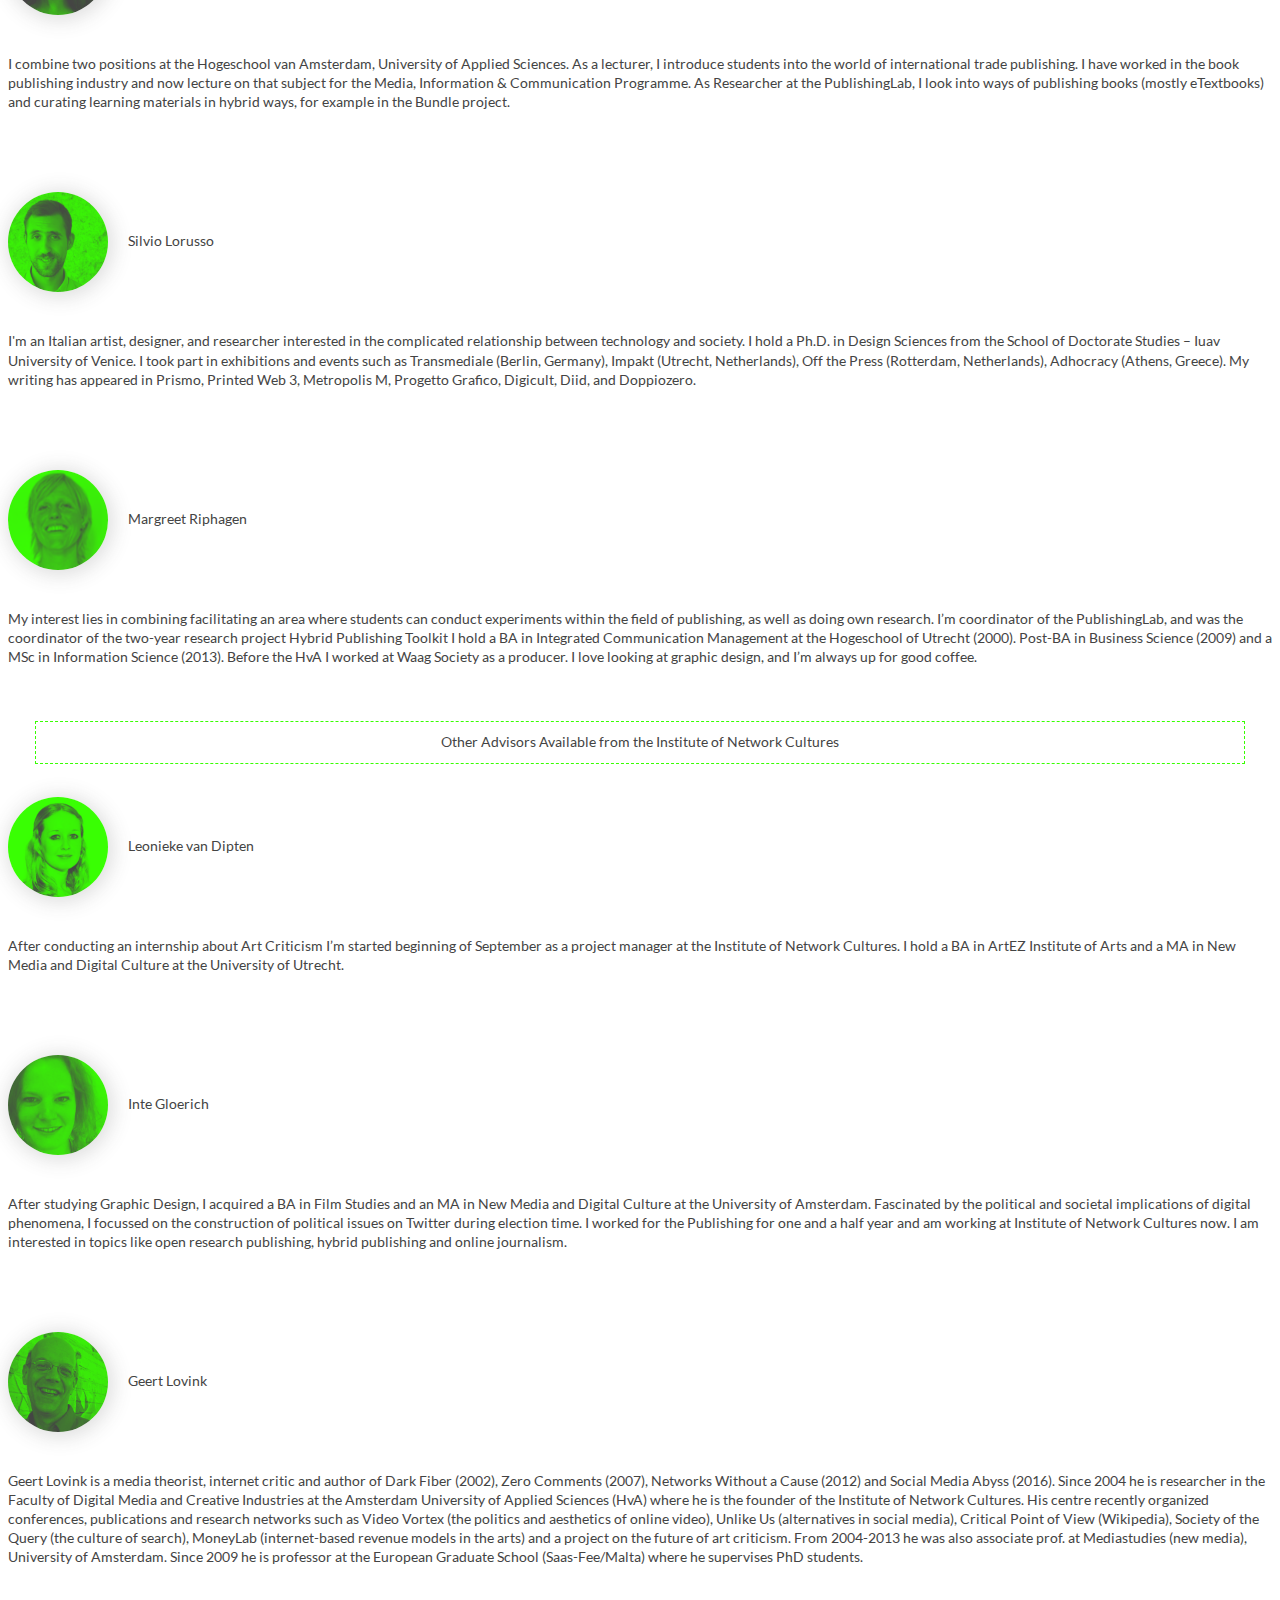
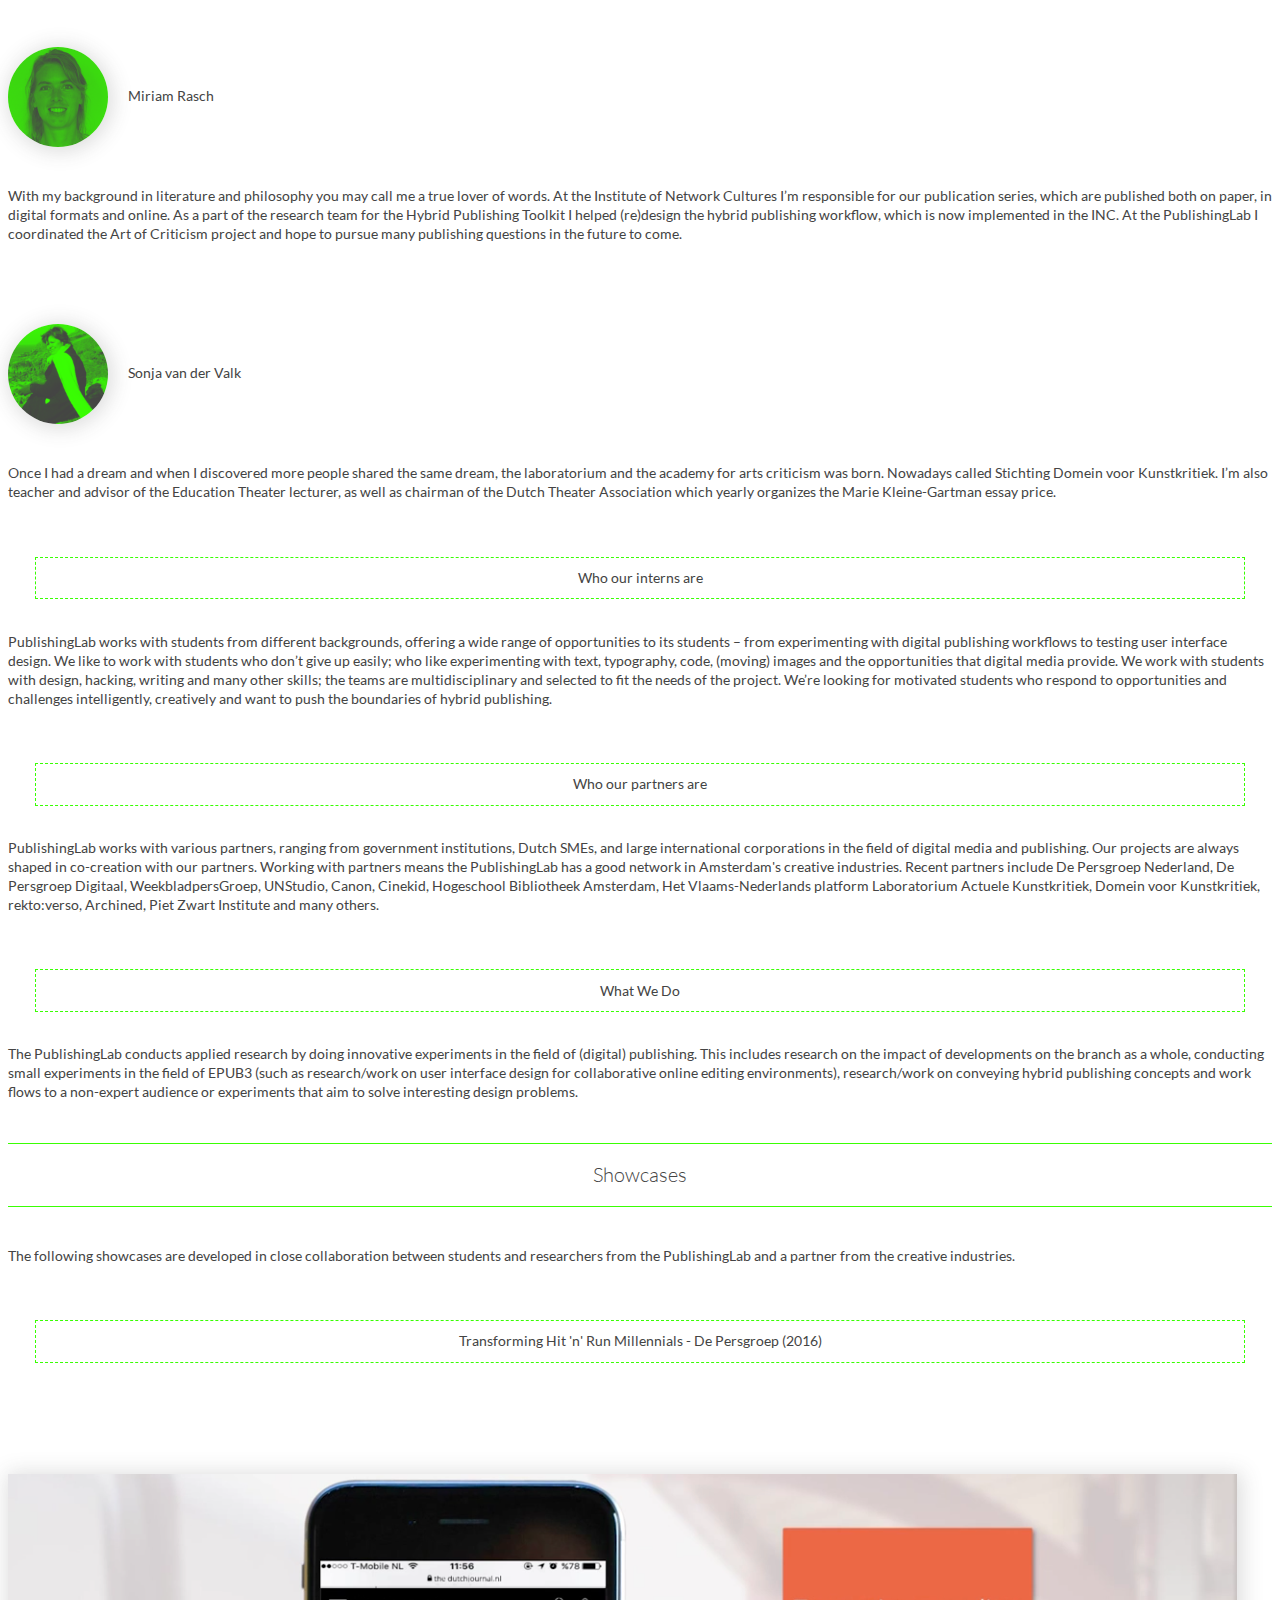
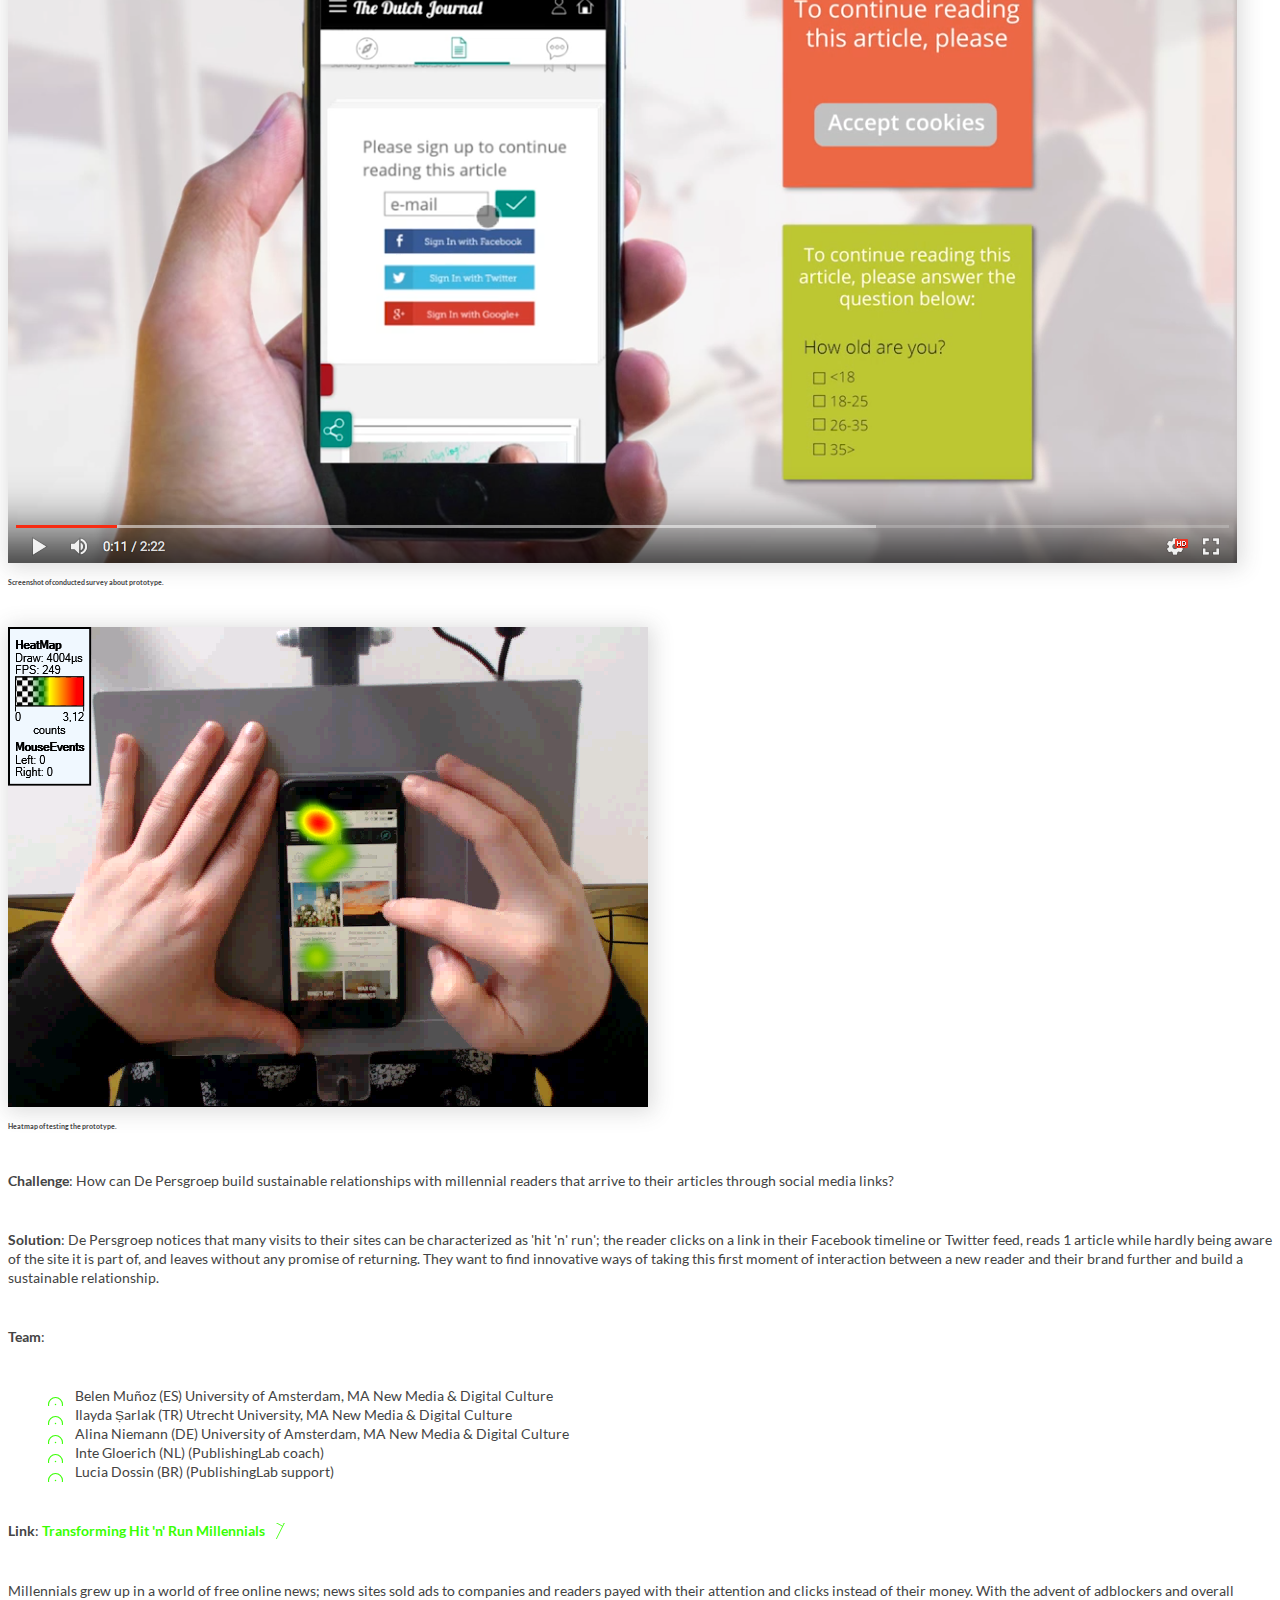
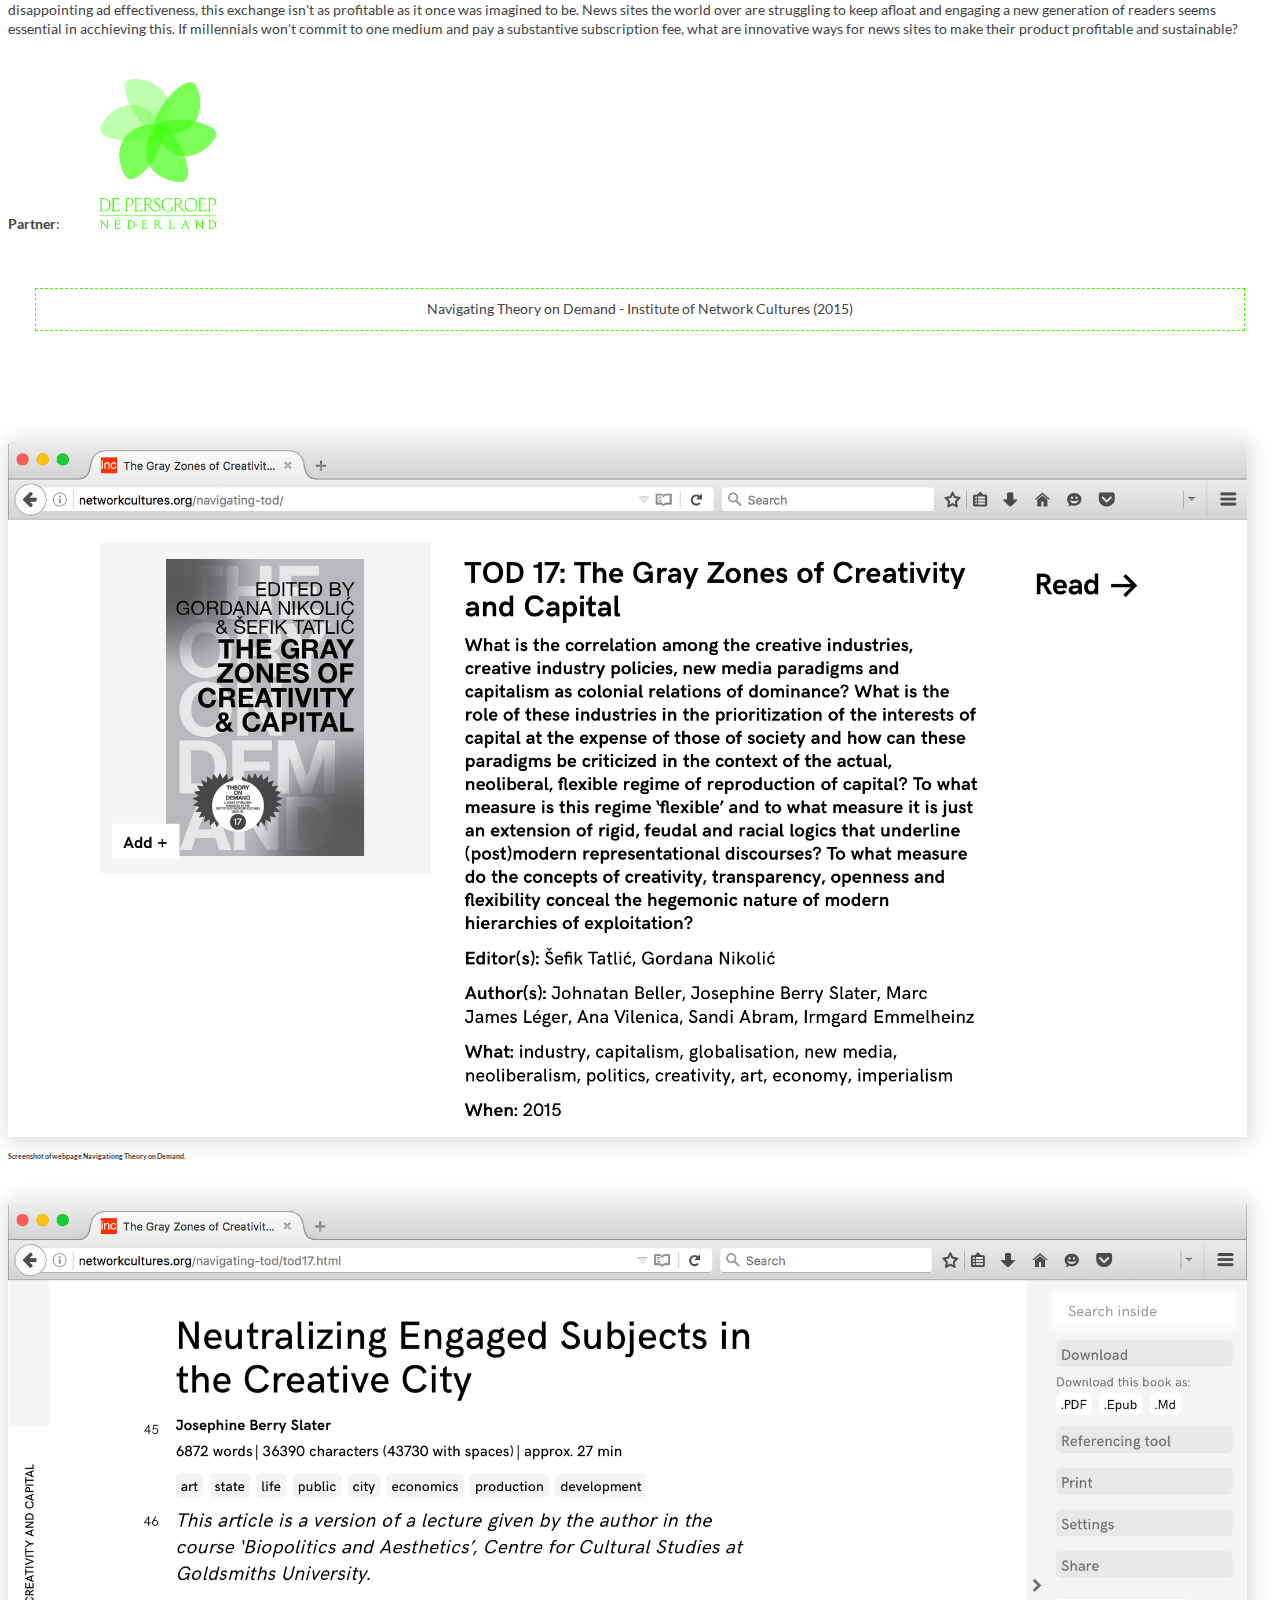
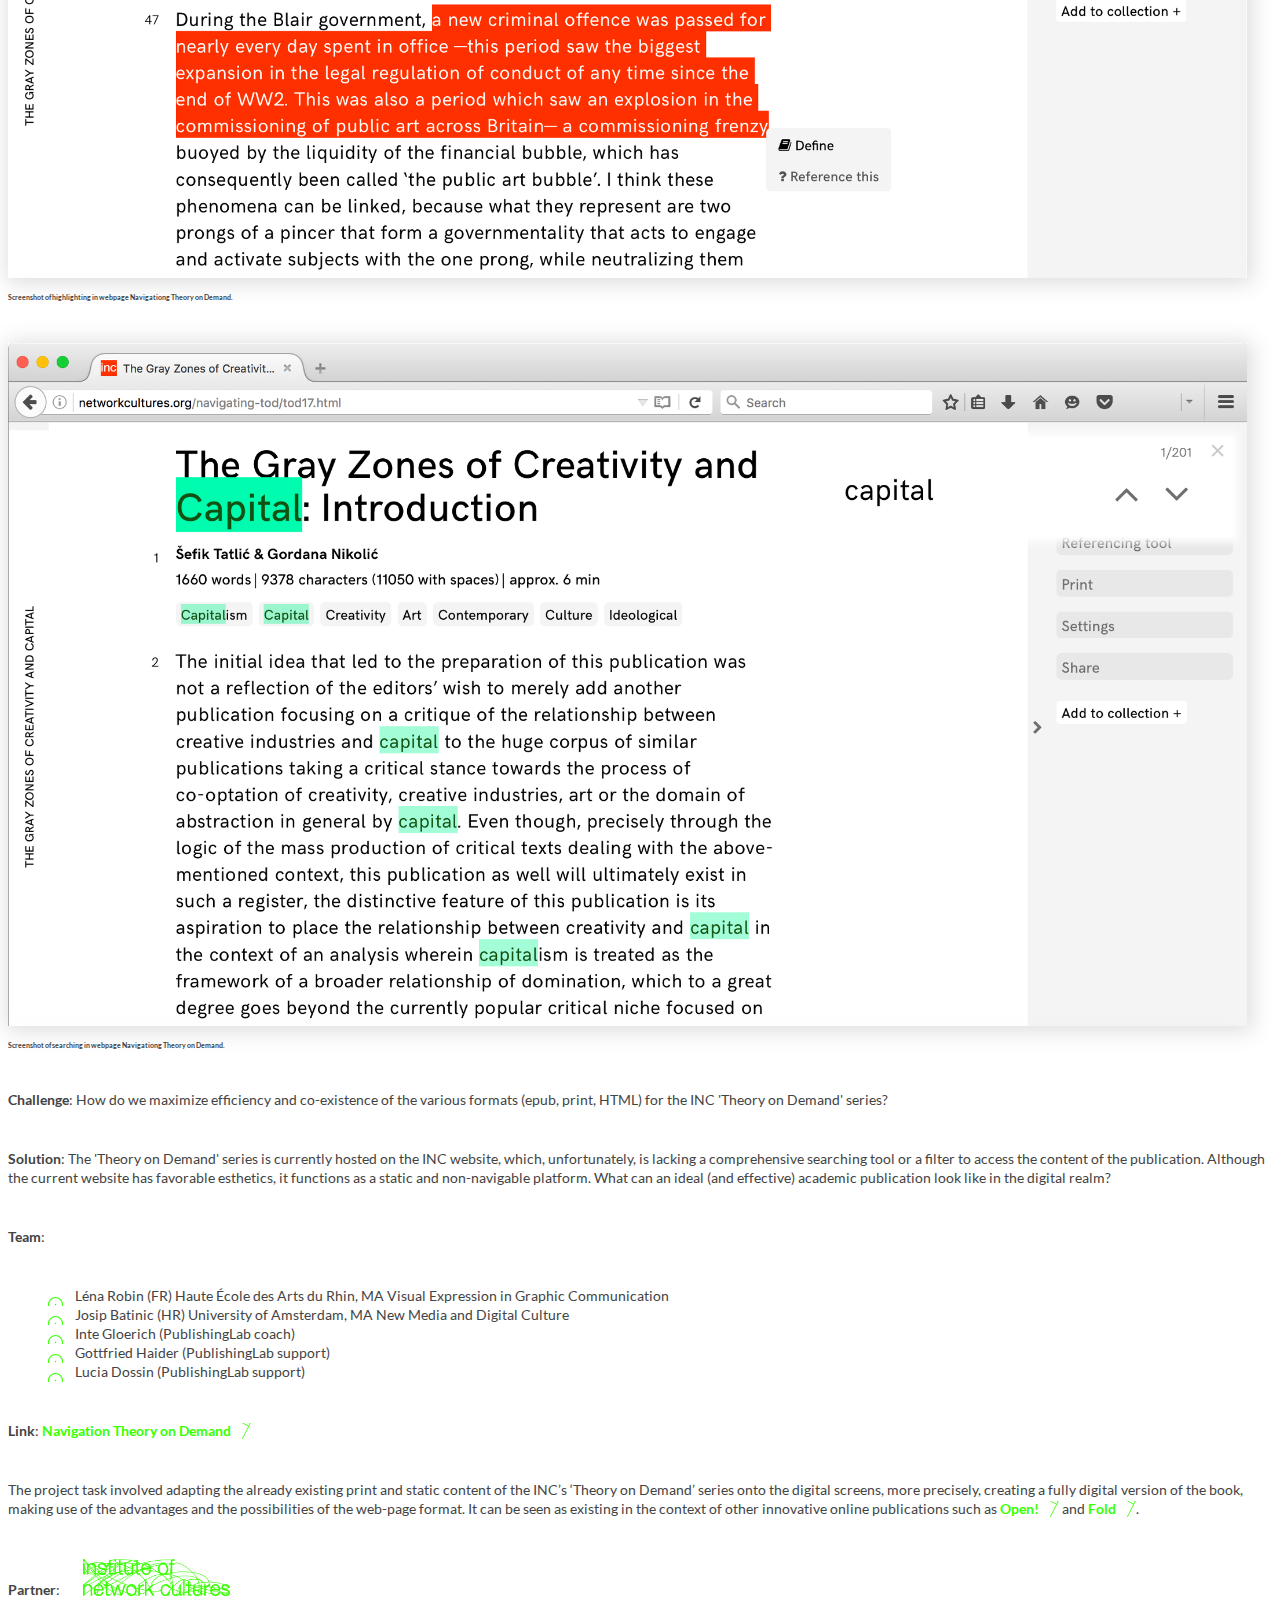
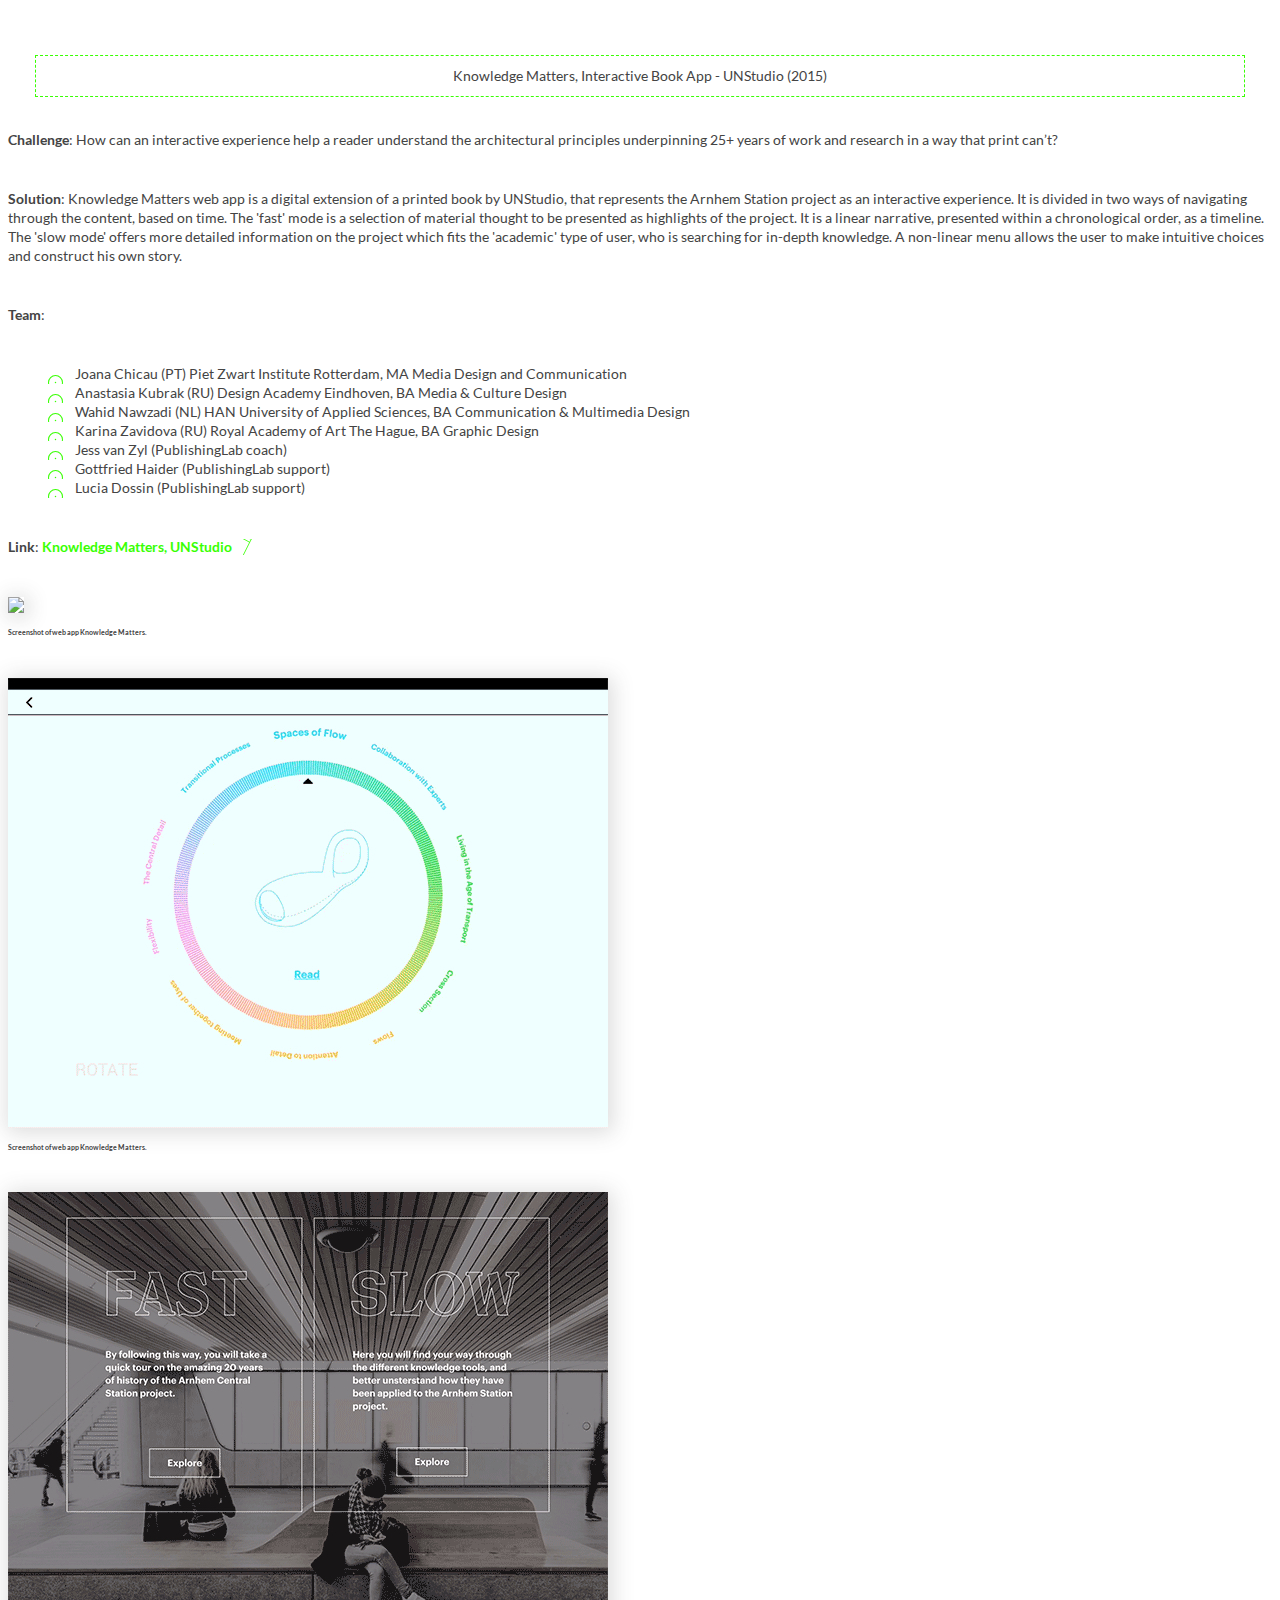
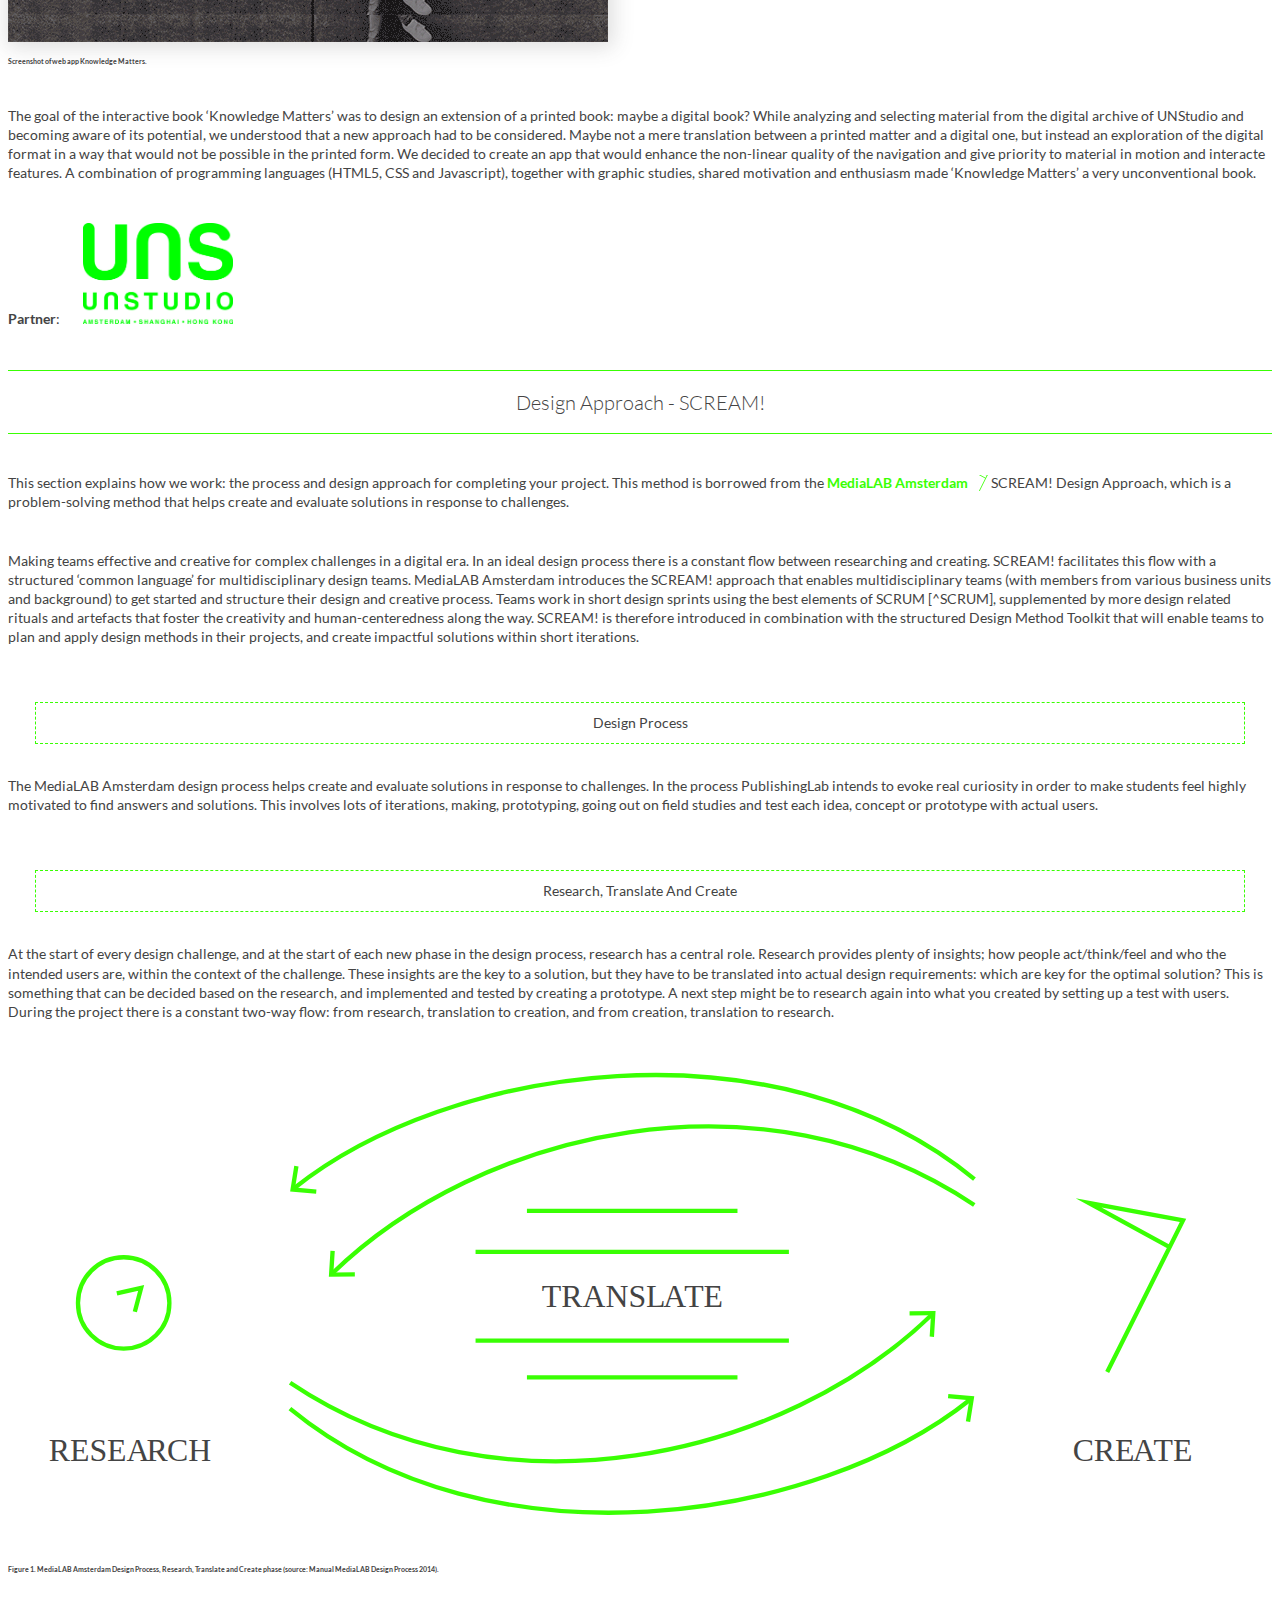
==== commit f019832a: "fixed links and broken span" ====
--- a/html/book.html
+++ b/html/book.html
@@ -50,13 +50,15 @@
 <li><a href="#INC">Institute of Network Cultures</a></li>
 <li><a href="#unstudio">UNStudio</a></li>
 </ul></li>
-<li><a href="#process">Process</a> <!--header-->
-<ul>
+<li><a href="#process">Design Approach - SCREAM!</a> <!--header-->
+<ul>
+<li><a href="#SCREAM!">SCREAM! Process</a></li>
 <li><a href="#designprocess">Design Process</a></li>
 <li><a href="#researchtranslatecreate">Research, Translate And Create</a></li>
-<li><a href="#scrum">SCRUM</a></li>
-<li><a href="#sprints">Sprints</a></li>
+<li><a href="#sprints">Design Sprints</a></li>
 <li><a href="#rituals">Rituals</a></li>
+<li><a href="#roles">Roles</a></li>
+<li><a href="#compentences">Competences</a></li>
 <li><a href="#workshops">Workshops, Masterclasses and Lectures</a></li>
 </ul></li>
 <li><p><a href="#programme">Program</a> <!--header--></p></li>
@@ -229,53 +231,70 @@
 <p>The goal of the interactive book ‘Knowledge Matters’ was to design an extension of a printed book: maybe a digital book? While analyzing and selecting material from the digital archive of UNStudio and becoming aware of its potential, we understood that a new approach had to be considered. Maybe not a mere translation between a printed matter and a digital one, but instead an exploration of the digital format in a way that would not be possible in the printed form. We decided to create an app that would enhance the non-linear quality of the navigation and give priority to material in motion and interacte features. A combination of programming languages (HTML5, CSS and Javascript), together with graphic studies, shared motivation and enthusiasm made ‘Knowledge Matters’ a very unconventional book.</p>
 <!-- partner(s) -->
 <p><strong>Partner</strong>: <img class="logo" src="../md/imgs/UNSTUDIO_logo.jpg" /></p>
-<h2 id="process"><span id="process">Process</span></h2>
-<p>This section explains how we work: the process and design methods for completing your project.</p>
+<h2 id="design-approach---scream"><span id="SCREAM!">Design Approach - SCREAM!</span></h2>
+<p>This section explains how we work: the process and design approach for completing your project. This method is borrowed from the <a href="http://medialabamsterdam.com/">MediaLAB Amsterdam</a> SCREAM! Design Approach, which is a problem-solving method that helps create and evaluate solutions in response to challenges.</p>
+<p>Making teams effective and creative for complex challenges in a digital era. In an ideal design process there is a constant flow between researching and creating. SCREAM! facilitates this flow with a structured ‘common language’ for multidisciplinary design teams. MediaLAB Amsterdam introduces the SCREAM! approach that enables multidisciplinary teams (with members from various business units and background) to get started and structure their design and creative process. Teams work in short design sprints using the best elements of SCRUM [^SCRUM], supplemented by more design related rituals and artefacts that foster the creativity and human-centeredness along the way. SCREAM! is therefore introduced in combination with the structured Design Method Toolkit that will enable teams to plan and apply design methods in their projects, and create impactful solutions within short iterations.</p>
 <h3 id="design-process"><span id="designprocess">Design Process</span></h3>
-<p>One of the methods we use, is the <a href="http://medialabamsterdam.com/">MediaLAB Amsterdam</a> design process, which is a problem-solving method that helps create and evaluate solutions in response to challenges. In this process one tries to evoke real curiosity in order to make teams feel highly motivated to find answers and solutions. This involves lots of iterations, making, prototyping, going out on field studies and testing each idea, concept or prototype with actual users.</p>
+<p>The MediaLAB Amsterdam design process helps create and evaluate solutions in response to challenges. In the process PublishingLab intends to evoke real curiosity in order to make students feel highly motivated to find answers and solutions. This involves lots of iterations, making, prototyping, going out on field studies and test each idea, concept or prototype with actual users.</p>
+<h3 id="research-translate-and-create"><span id="researchtranslatecreate">Research, Translate And Create</span></h3>
+<p>At the start of every design challenge, and at the start of each new phase in the design process, research has a central role. Research provides plenty of insights; how people act/think/feel and who the intended users are, within the context of the challenge. These insights are the key to a solution, but they have to be translated into actual design requirements: which are key for the optimal solution? This is something that can be decided based on the research, and implemented and tested by creating a prototype. A next step might be to research again into what you created by setting up a test with users. During the project there is a constant two-way flow: from research, translation to creation, and from creation, translation to research.</p>
 <p><img class="noshadow bigdiagram" src="../md/imgs/figure1.svg" /></p>
 <p class="caption">
 Figure 1. MediaLAB Amsterdam Design Process, Research, Translate and Create phase (source: Manual MediaLAB Design Process 2014).
 </p>
 <!--image of bad quality, but gives an idea of what is desired. change icons.-->
-<h3 id="research-translate-and-create"><span id="researchtranslatecreate">Research, Translate And Create</span></h3>
-<p>At the start of each new stage in the design process, research has a central role. Research provides plenty of insights, for example about how people act/think/feel and who the intended users are. These insights are the key to finding a solution, but first they have to be translated into actual design decisions. Making a prototype based on these decisions will help you test their effectiveness. A next step might be to go back to the research to find other solutions, or to set up a test with users. During the project there is a constant two-way flow: from research through translation to creation, and from creation through translation to research.</p>
-<h3 id="scrum"><span id="scrum">SCRUM</span></h3>
-<p>Scrum is an iterative and incremental process for the design and development of products and services, and it has a very specific way of organizing a team. Tasks are achieved faster and with higher quality when using the Scrum Framework. This is possible because of the high self-motivation of the team, which chooses its own tasks and how to execute them. The project partner’s demands are iteratively prioritized and quickly actualized. The flow of the design process is embedded in a sprint-based schedule, ideally supported by Scrum roles, rituals, sessions and artifacts that support the process.</p>
-<h3 id="sprints"><span id="sprints">Sprints</span></h3>
-<p>A ‘sprint’ (or iteration) is the basic unit of the development process. The sprint is a ‘timeboxed’ effort: it is restricted to a specific duration. The sprints in the PublishingLab have an average duration of three weeks. However, teams are free to perform more sprints within those scheduled three weeks.</p>
+<h3 id="design-sprints"><span id="sprints">Design Sprints</span></h3>
+<p>SCREAM! design sprints are the basic unit of progress. The design sprint is a &quot;timeboxed&quot; effort; that is, it is restricted to a specific duration. The design sprint process is similar to Sprints in an agile development cycle such as in SCRUM; they incorporate the same principles of learning early. In addition to the three main rituals in the agile Sprint (planning, review, retrospective), SCREAM! Sprints characterize themselves with the addition of the Translate session in the middle of the sprint and the focus on design methods during the Sprint Planning. The SCREAM! design sprints in the PublishingLab programme have an average duration of three weeks.</p>
 <h3 id="rituals"><span id="rituals">Rituals</span></h3>
-<p>Specific ‘rituals’ guide the development of a sprint. Each sprint starts with an ideation and planning session, has a mid-sprint translation / transfer session, and ends with a sprint review meeting and retrospective. During a sprint, the team has daily stand-up meetings.</p>
+<p>At the PublishingLab we use specific ‘rituals’ during each sprint. Each sprint starts with an ideation and planning session, has a mid-sprint translation session, and ends with a sprint review meeting and retrospective. During a sprint, the team has stand up meetings.</p>
 <p><img class="noshadow bigdiagram" src="../md/imgs/figure2.svg" /></p>
 <p class="caption">
 Figure 2. MediaLAB Amsterdam Design Process (source: Manual MediaLAB Design Process 2014).
 </p>
-<p><span class="numeral">1</span> Daily Stand-Up Meetings</p>
-<p>The daily stand-up meeting takes place at the same time and place of every working day. This meeting is held in the morning, as it helps set the goal for the coming day’s work. They are strictly time-boxed to 15 minutes. This keeps the discussion brisk and relevant.</p>
-<p>The daily stand-up meeting is not used as a problem-solving or issue resolution meeting. Issues raised are usually dealt with immediately after the meeting. During the daily stand-up, each team member answers the following three questions:</p>
+<p><span class="numeral">1</span> Stand-Up Meetings</p>
+<p>The standup meeting takes place at the same time and place of every working day. Held (first thing) in the morning, it helps set the context for the coming day's work. These standup meetings are strictly time-boxed to 15 minutes and all team members actually standup instead of sitting down. This keeps the discussion brisk but relevant.</p>
+<p>The daily standup meeting is not used as a problem-solving or issue resolution meeting. Issues raised are taken offline and usually dealt with immediately after the meeting. During the daily standup, each team member answers the following three questions:eam member answers the following three questions:</p>
 <ol style="list-style-type: decimal">
 <li>What did you do yesterday?</li>
 <li>What will you do today?</li>
-<li>Are there any barriers in your way?</li>
+<li>Are there any impediments in your way?</li>
 </ol>
 <p><span class="numeral">2</span> Ideation And Planning</p>
-<p>Every sprint has an ‘ideation and planning’ session. In this session the creative process is triggered by the facilitation of a brainstorm and ideation session in which ideas are identified and quickly sketched. The most promising ideas are placed in a hierarchy and a decision is made which of these will be taken along in the sprint. After this, tasks are identified, but more importantly the exact sprint goal (and duration) is defined. It is important to have a very clear goal, so that the team can break the effort down into smaller pieces that contribute to achieving that goal more smoothly.</p>
+<p>Every sprint has an ‘ideation and planning’ session. In this session the creative process is triggered by the facilitation of a brainstorm and ideation session in which ideas are identified and quickly sketched. The most promising ideas are placed in a hierarchy and it is decided which have potential to be taken along in this sprint. After this, tasks are identified, but more importantly the exact sprint goal (and duration) is defined. Last but not least, in this session the Design Method Toolkit is used to identify which methods are going to be used and how they are going to be executed during the sprint.</p>
 <p><span class="numeral">3</span> Translate and Transfer</p>
-<p>In the middle of the 3-week sprint there is a scheduled ‘translate and transfer’ session in which your team and the project-related researchers come together to translate research insights and decide which things to act on in this sprint or the next (transfer).</p>
+<p>In the middle of the 3-week sprint, there is a scheduled ‘translate’ session in which your team and the project-related researchers come together to translate research insights and decide which things to act on in this sprint or the next. Each translation session and its outcomes are carefully documented. The documentation is very important for later use in the academic paper, but moreover, it provides the team with a clearer overview of why they made or have to make specific decisions in the design process.</p>
 <p><span class="numeral">4</span> Sprint Review</p>
 <p>After the team has completed the planned deliverables for this sprint it is time for the ‘sprint review’. In this meeting, which is organized with all stakeholders present, decisions on progress and how to proceed are made, including next steps and possible needs and wishes. Specifically, the team will present the work they did during the sprint and will run through the sprint backlog together with stakeholders.</p>
 <p><span class="numeral">5</span> Sprint Retrospective</p>
-<p>A ‘sprint retrospective’ is held at the very end of each sprint. This is a meeting to reflect on both the results and the processes with the team. It is meant to change, improve, or stick to the way you work and function as a team.</p>
+<p>A ‘sprint retrospective’ is held at the very end of each sprint. This is a meeting to reflect on both the results and the processes with the team. It is meant to change, improve, or stick to the way they work and function as a team.</p>
+<h3 id="competences"><span id="competences">Competences</span></h3>
+<p>A key principle of SCREAM! is the integration of research and design in general and explicit and recurring stages of reflection in design processes. All events and rituals are positioned as drivers for reflection in design. Interdisciplinary teams following a structured design process to come up with a solution (intervention or ‘response’) for a design challenge (as specified by a close cooperation between industry and academia).</p>
+<p>The short sprints, fixed rituals, sessions and deliverable moments improve motivation and enhance learning and transfer between the different phases of the design process (for individual &amp; team). SCREAM! fosters an iterative approach, productivity, planning, decision-making, creativity, applied research and the self-directing character of a team. The design methodology supports teams to develop and evolve collective design competences (‘navigation’ &amp; ‘negotiation’).</p>
+<p>The interdisciplinarity and cross-influences between ideas and practice increase the body of knowledge, skills and opportunities, resulting in higher levels of performance. Individuals within a team choose the role that fits their own expertise. Therefore, if the team manages to have a shared vision/goals, this will address the collaborative and reflective learning principles.</p>
+<p>In summary, the following behavioral capabilities and competences are strengthened by SCREAM!:</p>
+<p><a href="#empathy_autonomy">Empathy &amp; Autonomy</a>: team members will learn to empathize with others, both within the team and inside-out (with users, stakeholders). Additionally, team members should show proficiency in choosing an own route (autonomy) in a highly insecure environment.</p>
+<p><a href="#leadership_collaboration">Leadership &amp; collaboration</a>: Team members will learn to take the lead at any given moment in a project and manage stakeholder expectations. Furthermore, they will learn how to choose the right balance between individual and collaborative (value of) work.</p>
+<p><a href="#negotiation_navigation">Negotiation &amp; navigation</a>: Team members will learn to negotiate complex decisions within the team and with multiple stakeholders. They should also be able to adequately navigate complex relationships.</p>
+<p><a href="#articulation_decision">Articulation &amp; Decision</a>:Team members will learn to formulate and address appropriate and feasible goals within the project scope. They will also learn to decide on methods, approaches and strategy to achieve these goals.</p>
+<p><a href="#responsibility_accountability">Responsibility &amp; Accountability</a>: Team members will learn to take responsibility for own work in relation to team agreements and project scope. Furthermore they will learn to take accountability for their own work and distinguish it from work of others.</p>
+<p><a href="#translate_transfer">Translate &amp; Transfer</a>: Team members will learn to translate specific and applied research results into project-appropriate insights. They will also be learning to transfer those insights into business opportunities and a larger body of knowledge.</p>
+<h5 id="glossary-of-terms">Glossary of terms</h5>
+<p><span id="empathy_autonomy">Empathy</span> : The capability to create a deep understanding and share the feeling of environment, team dynamics and team culture. Autonomy: The capability to individually navigate insecure environments and find a balance between personal and professional attention.</p>
+<p><span id="leadership_collaboration">Leadership</span> : The capability to step up and make decisions for the team at any point while maintaining a group focus. Collaboration: The capability to select, find and work with another person or group in order to achieve a common goal.</p>
+<p><span id="negotiation_navagotion">Negotiation</span> : The capability to argue for and make complex decisions in dynamic environments. Navigation: The capability to hold and facilitate complex relationships with multiple stakeholders.</p>
+<p><span id="articulation_decision">Articulation</span> : The capability to formulate specific goals with clear definitions of deliverables. Decision-making: The capability to choose the most appropriate approaches and methods to achieve the project-specific goals.</p>
+<p><span id="responsibility_accountability">Responsibility</span> : The capability to take ownership of individual work in team efforts. Accountability: The capability to distinguish individual work from that of others and argue for it.</p>
+<p><span id="translate_transfer">Translate</span> : The capability to take results from research and/or creation and frame them into specific project-related requirements. Transfer: The capability to convey insights from the project to a larger body of knowledge such as a theme-related academic discourse.</p>
 <h2 id="program"><span id="programme">Program</span></h2>
 <p>PublishingLab follows MediaLAB Amsterdam's combination of an iterative design cycle and a scrum process in order to foster both the creative process and enforce teams to work structured and goal oriented. The method has proven to be a powerful combination for the multidisciplinary design teams that work on projects in the lab- context thats been provided. In addition, students are immersed in a program of workshops, master classes, lectures, as well as support by the PublishingLab team.</p>
 <h3 id="workshops-masterclasses-and-lectures"><span id="workshops">Workshops, Masterclasses and Lectures</span></h3>
 <p>During the semester we offer you several possiblities to expand your knowledge and experience via workshops, masterclasses and lectures.</p>
-<h4 id="scrum-1"><span id="scrumtraining">SCRUM</span></h4>
-<p>To structure the collaborative process of your project, we use the Scrum method discussed above. By setting clearly defined goals and dividing roles and tasks between team members, the method allows for an iterative approach to challenges and breaks larger goals up into achievable parts. During this workshop you will familiarize with this way of working.</p>
+<h4 id="scream"><span id="SCREAM!">SCREAM</span></h4>
+<p>To structure the collaborative process of your project, we use the SCREAM! method discussed above. By setting clearly defined goals and dividing roles and tasks between team members, the method allows for an iterative approach to challenges and breaks larger goals up into achievable parts. During this workshop you will familiarize with this way of working.</p>
 <h4 id="pitch-training"><span id="presentation">Pitch Training</span></h4>
 <p>Working on a project for a client means that you have to present your research, findings, plans and advice to them in a professional manner. This training is designed to help you make well structured and convincing pitch.</p>
 <h4 id="experimental-publishing"><span id="publishing">Experimental Publishing</span></h4>
-<p>Experimental approaches to publishing in the art and design fields can trigger the development of unexpected understandings of design flows. In this workshop we will explore the Post-Digital Publishing Archive, an online archive that aims to collect, categorize, and connect experimental publishing projects. We will use its current structure as a sandbox for developing different forms of archiving through layout, new functionalities, and different literary approaches.</p>
+<p>Experimental approaches to publishing in the art and design fields can trigger the development of unexpected understandings of design flows. In this workshop we will explore the <a href="http://p-dpa.net">Post-Digital Publishing Archive</a>, an online archive that aims to collect, categorize, and connect experimental publishing projects. We will use its current structure as a sandbox for developing different forms of archiving through layout, new functionalities, and different literary approaches.</p>
 <h4 id="frame-insights-and-ideation"><span id="ideation">Frame Insights and Ideation</span></h4>
 <p>In this workshop students recheck their understanding of the problem at hand. In order to generate good ideas it is vital to make them a good fit with their context. The workshop introduces several fast-paced and productive exercises that can be used to generate lots of ideas in a short time. Teams then try to cluster the ideas into potential solutions. The most important goals of the workshop are to have fun, open your mind, and change the way you look at the world.</p>
 <h4 id="user-experience-design"><span id="ux">User Experience Design</span></h4>
@@ -496,7 +515,7 @@
 Sept <strong>9</strong>, Friday
 </p>
 <p class="event afternoon">
-SCRUM Workshop
+SCREAM Training / Marco van Hout &amp; Gijs Gootjes
 </p>
 </div>
 <div class="cell">
@@ -529,9 +548,29 @@
 <p class="date">
 Sept <strong>14</strong>, Wednesday
 </p>
-<p class="event">
-Design Sprint
-</p>
+&lt;&lt;&lt;&lt;&lt;&lt;&lt; HEAD
+<p class="event afternoon">
+Workshop - Define Intentions / Charlie Mulholland
+</p>
+=======
+<p class="event">
+Workshop - Define Intensions / Charlie Mulholland / 09.30 - 12.30
+</p>
+<blockquote>
+<blockquote>
+<blockquote>
+<blockquote>
+<blockquote>
+<blockquote>
+<blockquote>
+<p>d929358970b5d51aec32fa1ad4e5940ef2cf2e59</p>
+</blockquote>
+</blockquote>
+</blockquote>
+</blockquote>
+</blockquote>
+</blockquote>
+</blockquote>
 </div>
 <div class="cell">
 <p class="date">
@@ -618,7 +657,7 @@
 Sept <strong>28</strong>, Wednesday
 </p>
 <p class="event afternoon">
-Pitch Training with Peter van Meersbergen
+Pitch training / Peter van Meersbergen / 13.30 - 17.30
 </p>
 </div>
 <div class="cell">
@@ -656,12 +695,15 @@
 Oct <strong>5</strong>, Wednesday
 </p>
 <p class="event">
+Workshop - User &amp; Context / Marco van Hout / 09.30 - 12.30
+</p>
+</div>
+<div class="cell">
+<p class="date">
+Oct <strong>6</strong>, Thursday
+</p>
+<p class="event">
 Sprint 2 - Translate
-</p>
-</div>
-<div class="cell">
-<p class="date">
-Oct <strong>6</strong>, Thursday
 </p>
 </div>
 <div class="cell">
@@ -784,6 +826,9 @@
 <p class="date">
 Oct <strong>26</strong>, Wednesday
 </p>
+<p class="event">
+Workshop Frame insights &amp; Ideation / Charlie Mulholland / 09.30 - 12.30
+</p>
 </div>
 <div class="cell">
 <p class="date">
@@ -1210,7 +1255,7 @@
 </div>
 <div class="cell">
 <p class="date">
-Dec <strong>7</strong>, Saturday
+Jan <strong>7</strong>, Saturday
 </p>
 </div>
 <div class="cell">
@@ -1267,10 +1312,13 @@
 Sprint 6 - Review
 </p>
 </div>
-<div class="cell">
+<div class="cell event-inside">
 <p class="date">
 Jan <strong>17</strong>, Tuesday
 </p>
+<p class="event">
+Try Out
+</p>
 </div>
 <div class="cell event-inside">
 <p class="date">
@@ -1280,10 +1328,13 @@
 Final Presentation
 </p>
 </div>
-<div class="cell">
+<div class="cell event-inside">
 <p class="date">
 Jan <strong>19</strong>, Thursday
 </p>
+<p class="event">
+LAST DAY - Deliver Package to Partners
+</p>
 </div>
 <div class="cell">
 <p class="date">
@@ -1300,13 +1351,10 @@
 Jan <strong>22</strong>, Sunday
 </p>
 </div>
-<div class="cell event-inside">
+<div class="cell">
 <p class="date">
 Jan <strong>23</strong>, Monday
 </p>
-<p class="event">
-Try Out
-</p>
 </div>
 <div class="cell">
 <p class="date">
@@ -1318,12 +1366,9 @@
 Jan <strong>25</strong>, Wednesday
 </p>
 </div>
-<div class="cell event-inside">
+<div class="cell">
 <p class="date">
 Jan <strong>26</strong>, Thursday
-</p>
-<p class="event">
-LAST DAY - Deliver Package to Partners
 </p>
 </div>
 <div class="cell">
@@ -1385,5 +1430,6 @@
 <p class="pagebr">
 </p>
 <p><img class="bigpic" src="../md/imgs/ppl2.jpg" /></p>
+<p>[^SCRUM] http://www.scrumguides.org/scrum-guide.html</p>
 </body>
 </html>
